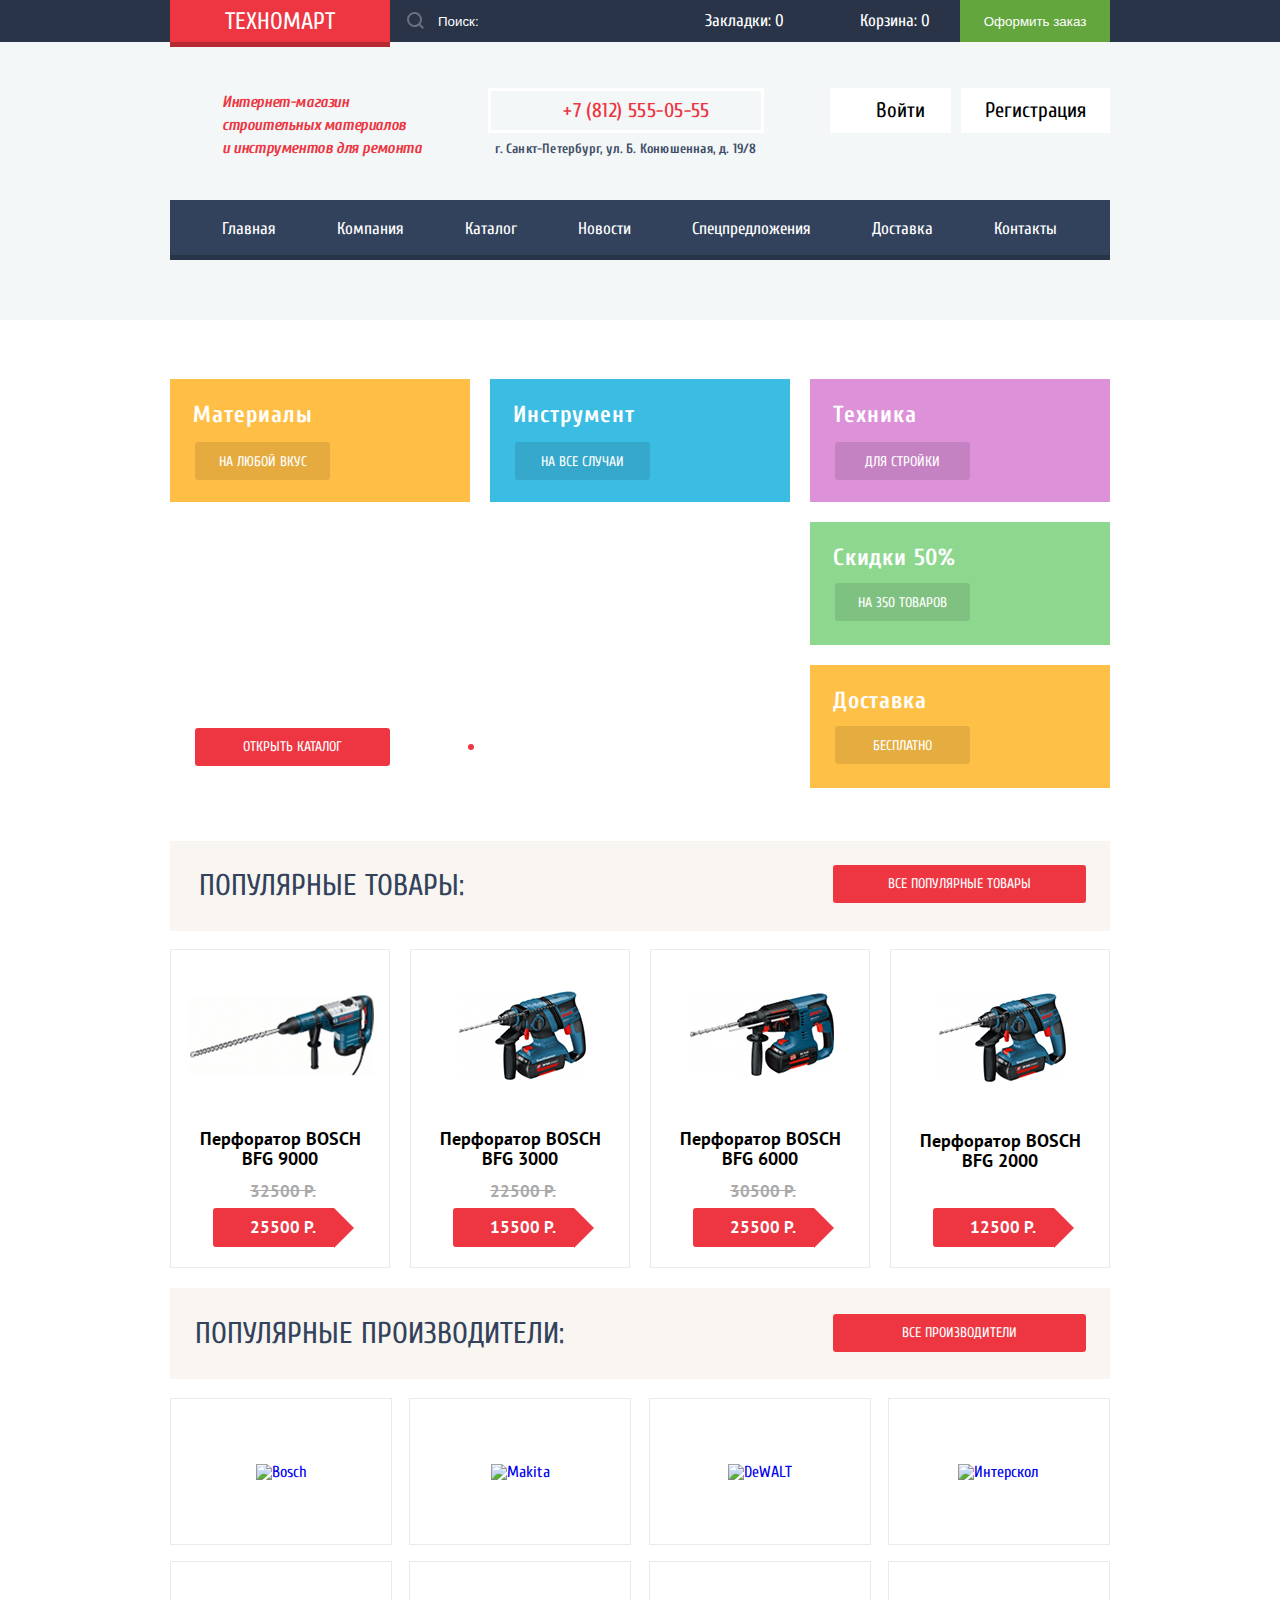
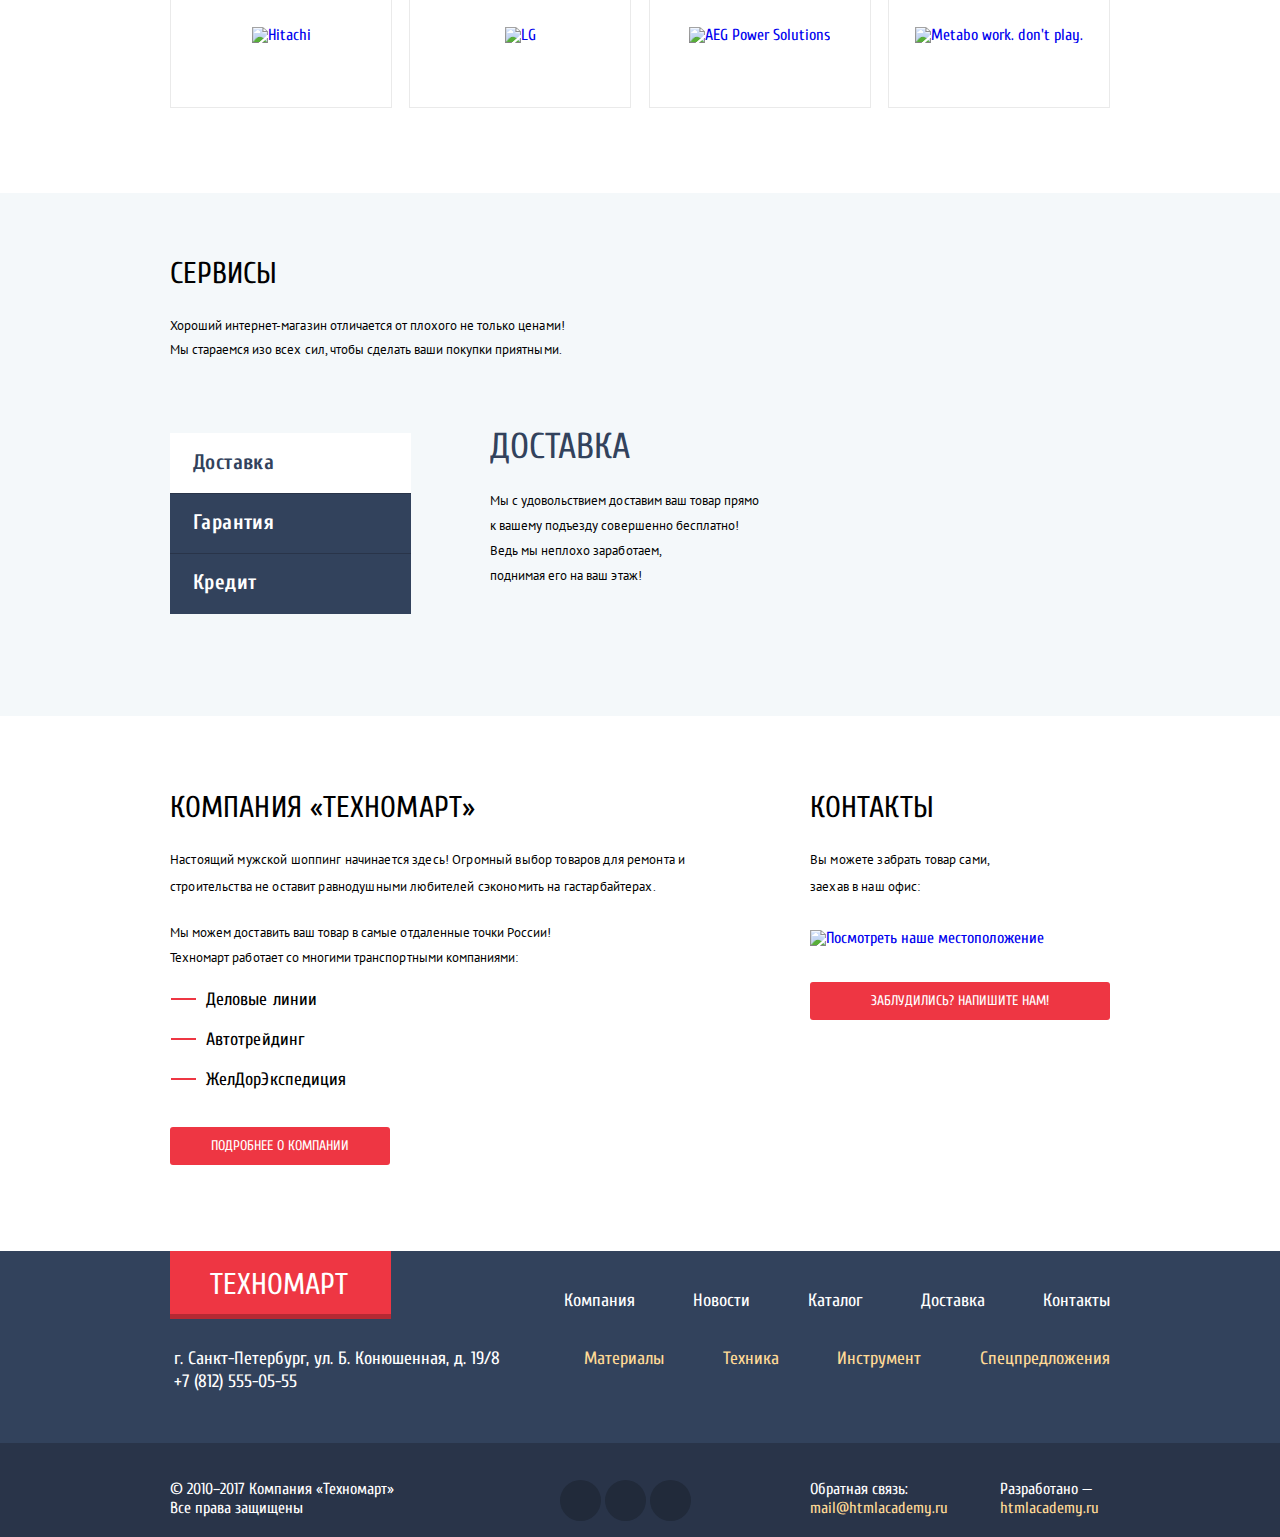
==== index.html @ 78c15c58 "Дополнения" ====
<!DOCTYPE html>
<html lang="ru">
  <head>
    <meta charset="utf-8">
    <title>Техномарт</title>
    <link href="https://fonts.googleapis.com/css?family=Cuprum:400,700i|PT+Sans|PT+Sans+Narrow" rel="stylesheet">
    <link rel="stylesheet" type="text/css" href="css/normalize.css">
    <link rel="stylesheet" type="text/css" href="css/style.css">
  </head>
  <body>
    <header class="main-header">
      <div class="top-menu">
        <div class="container">
          <a class="main-header-logo" href="index.html">Техномарт</a>
          <form class="search-form" action="https://echo.htmlacademy.ru">
            <label class="visually-hidden" for="search">Поиск по сайту</label>
            <input type="search" name="search" id="search" placeholder="Поиск:">
            <input type="submit" value="Найти"><svg xmlns="http://www.w3.org/2000/svg" width="17" height="17" viewBox="0 0 17 17" alt="Искать"><path class="search-submit" fill="#ffffff" d="M17 15.586l-3.542-3.542A7.465 7.465 0 0 0 15 7.5 7.5 7.5 0 1 0 7.5 15c1.71 0 3.282-.579 4.544-1.542L15.586 17 17 15.586zM2 7.5C2 4.467 4.467 2 7.5 2 10.532 2 13 4.467 13 7.5c0 3.032-2.468 5.5-5.5 5.5A5.506 5.506 0 0 1 2 7.5z"/></svg>
          </form>
          <div class="bookmark">
            <a href="#">Закладки: 0</a>
          </div>
          <div class="cart">
            <a href="#">Корзина: 0</a>
          </div>
          <button class="make-order">Оформить заказ</button>
        </div> 
      </div>
      <div class="bottom-menu">
        <div class="container">
          <h1>Интернет-магазин строительных материалов<br> и инструментов для ремонта</h1>
          <div class="info">
            <a href="tel:+78125550555" class="main-header-phone">+7 (812) 555-05-55</a>
            <p class="main-header-adress">г. Санкт-Петербург, ул. Б. Конюшенная, д. 19/8</p>
          </div>
          <div class="user-navigation">
            <div class="login-link">
              <a href="#">Войти</a>
            </div>
            <div class="registration-link">
              <a href="#">Регистрация</a>
            </div>
          </div>
        </div>
      </div>
      <div class="container">
        <nav class="main-navigation">
           <ul class="site-navigation">
             <li><a href="index.html">Главная</a></li>
             <li><a href="#">Компания</a></li>
             <li><a href="catalog.html">Каталог</a></li>
             <li><a href="#">Новости</a></li>
             <li><a href="#">Спецпредложения</a></li>
             <li><a href="#">Доставка</a></li>
             <li><a href="#">Контакты</a></li>
           </ul>
         </nav>
      </div>
    </header>
    <main>
      <div class="container">
        <section class="features">
          <h2 class="visually-hidden">Услуги и условия</h2>
          <div class="item materials new">
            <h3>Материалы</h3>
            <a href="#">На любой вкус</a>
          </div>
          <div class="item instrument">
            <h3>Инструмент</h3>
            <a href="#">На все случаи</a>
          </div>
          <div class="item tech">
            <h3>Техника</h3>
            <a href="#">Для стройки</a>
          </div>
          <div class="slider">
            <input type="radio" id="btn-1" name="toggle" checked>
            <input type="radio" id="btn-2" name="toggle">
            <div class="slider-controls">
              <label for="btn-1"></label>
              <label for="btn-2"></label>
            </div>
            <div class="slider-arrows">
              <label for="btn-1"></label>
              <label for="btn-2"></label>
            </div>
            <div class="slides-list">
              <div class="slide slide1">
                <div class="slide-content">
                  <h3>Дрели</h3>
                  <p>Соседям в радость!</p>
                  <a class="link" href="#">Открыть каталог</a>
                </div>
              </div>
              <div class="slide slide2">
                <div class="slide-content">
                  <h3>Перфораторы</h3>
                  <p>Настоящие мужские игрушки</p>
                  <a class="link" href="#">Открыть каталог</a>
                </div>
              </div>
            </div>
          </div>
          <div class="side-items">
            <div class="item sale">
              <h3>Скидки 50%</h3>
              <a href="#">На 350 товаров</a>
            </div>
            <div class="item delivery">
              <h3>Доставка</h3>
              <a href="#">Бесплатно</a>
            </div>
          </div>
        </section>
        <section class="popular">
          <div class="section-top">
              <h2>Популярные товары:</h2>
              <a class="link" href="#">Все популярные товары</a>
            </div>
          <ul>
            <li>
              <div class="item-img">
              <img src="img/popular-1.jpg" alt="Фото перфоратора">
              </div>
              <h3>Перфоратор BOSCH BFG 9000</h3>
              <span class="past-price">32500 Р.</span>
              <span class="actual-price">25500 Р.</span>
              <div class="item-buttons">
                <a class="buy buy-link" href="#">Купить</a>
                <a class="bookmark-btn" href="#">В закладки</a>
              </div>
            </li>
            <li>
              <div class="item-img">
              <img src="img/catalog-item-1.jpg" alt="Фото перфоратора">
              </div>
              <h3>Перфоратор BOSCH BFG 3000</h3>
              <span class="past-price">22500 Р.</span>
              <span class="actual-price">15500 Р.</span>
              <div class="item-buttons">
                <a class="buy buy-link" href="#">Купить</a>
                <a class="bookmark-btn" href="#">В закладки</a>
              </div>
            </li>    
            <li>
              <div class="item-img">
              <img src="img/catalog-item-2.jpg" alt="Фото перфоратора">
              </div>
              <h3>Перфоратор BOSCH BFG 6000</h3>
              <span class="past-price">30500 Р.</span>
              <span class="actual-price">25500 Р.</span>
              <div class="item-buttons">
                <a class="buy buy-link" href="#">Купить</a>
                <a class="bookmark-btn" href="#">В закладки</a>
              </div>
            </li>   
            <li class="new-drill new">
              <div class="item-img">
              <img src="img/catalog-item-1.jpg" alt="Фото перфоратора">
              </div>
              <h3>Перфоратор BOSCH BFG 2000</h3>
              <span class="actual-price">12500 Р.</span>
              <div class="item-buttons">
                <a class="buy buy-link" href="#">Купить</a>
                <a class="bookmark-btn" href="#">В закладки</a>
              </div>
            </li>
          </ul>
        </section>
        <section class="brands">
          <div class="section-top">
            <h2>Популярные производители:</h2>
            <a class="link" href="#">Все производители</a>
          </div>
          <ul class="brands-list">
            <li>
              <a href="#"><img src="img/bosch.jpg" alt="Bosch"></a>
            </li>
            <li>            
              <a href="#"><img src="img/makita.jpg" alt="Makita"></a>
            </li>
            <li>            
              <a href="#"><img src="img/dewalt.jpg" alt="DeWALT"></a>
            </li>
            <li>            
              <a href="#"><img src="img/interskol.jpg" alt="Интерскол"></a>
            </li>
            <li>            
              <a href="#"><img src="img/hitachi.jpg" alt="Hitachi"></a>
            </li>
            <li>            
              <a href="#"><img src="img/lg.jpg" alt="LG"></a>
            </li>
            <li>            
              <a href="#"><img src="img/aeg.jpg" alt="AEG Power Solutions"></a>
            </li>
            <li>            
              <a href="#"><img src="img/metabo.jpg" alt="Metabo work. don't play."></a>
            </li>
          </ul>
        </section>
      </div>
      
        <section class="services">
          <div class="container">
          <h2>Сервисы</h2>
            <p>Хороший интернет-магазин отличается от плохого не только ценами! Мы стараемся изо всех сил, чтобы сделать ваши покупки приятными.</p>
          <div class="slider-services">          
            <input type="radio" id="slider-content-1" name="switch" checked>
            <input type="radio" id="slider-content-2" name="switch">
            <input type="radio" id="slider-content-3" name="switch">
            <ul class="slider-options">
              <li><label for="slider-content-1">Доставка</label></li>
              <li><label for="slider-content-2">Гарантия</label></li>
              <li><label for="slider-content-3">Кредит</label></li>
            </ul>         
            <div class="slider-content">
              <div class="slider-content-list">
                <div class="slider-content-item slider-content-1">
                  <h3>Доставка</h3>
                  <p>Мы с удовольствием доставим ваш товар прямо<br> к вашему подъезду совершенно бесплатно! Ведь мы неплохо заработаем,<br> поднимая его на ваш этаж!</p>
                </div>
              </div>
              <div class="slider-content-list">
                <div class="slider-content-item slider-content-2">
                  <h3>Гарантия</h3>
                  <p>Если купленный у нас товар поломается или заискрит,<br> а также в случае пожара, спровоцированного его возгаранием,  вы всегда можете быть уверены в нашей гарантии. Мы обменяем сгоревший товар на новый.<br> Дом уж восстановите как-нибудь   сами.</p>
                </div>
              </div>
              <div class="slider-content-list">
                <div class="slider-content-item slider-content-3">
                  <h3>Кредит</h3>
                  <p>Залезть в долговую яму стало проще!<br> Кредитные консультанты придут вам на помощь.</p>
                  <a class="link credit" href="#">Отправить заявку</a>
                </div>
              </div>
            </div>
          </div>
        </div>  
        </section>
      
      <div class="container">
        <section class="about">
          <h2 class="visually-hidden">О компании</h2>
          <div class="company">
            <h3>Компания «Техномарт»</h3>
            <p>Настоящий мужской шоппинг начинается здесь! Огромный выбор товаров для ремонта и строительства не оставит равнодушными любителей сэкономить на гастарбайтерах.</p>
            <p>Мы можем доставить ваш товар в самые отдаленные точки России!Техномарт работает со многими транспортными компаниями:</p> 
            <ul class="transport-list">
              <li>Деловые линии</li>
              <li>Автотрейдинг</li>
              <li>ЖелДорЭкспедиция</li>
            </ul>
            <a class="link" href="#">Подробнее о компании</a>
          </div>
          <div class="about-contacts">
            <h3>Контакты</h3>
            <p>Вы можете забрать товар сами, заехав в наш офис:</p>          
            <a class="map map-link" href="https://echo.htmlacademy.ru"><img src="img/map.jpg" alt="Посмотреть наше местоположение"></a>          
            <a class="link feedback-link" href="https://echo.htmlacademy.ru">Заблудились? Напишите нам!</a>
          </div>
        </section>
      </div>
    </main>
    <footer class="main-footer">
      <div class="footer-information">
        <div class="container">
          <div class="footer-company">
            <a href="index.html">Техномарт</a>
            <p>г. Санкт-Петербург, ул. Б. Конюшенная, д. 19/8 +7 (812) 555-05-55</p>
          </div>
          <div class="footer-navigation">
            <ul class="main-footer-navigation">
              <li><a href="#">Компания</a></li>
              <li><a href="#">Новости</a></li>
              <li><a href="catalog.html">Каталог</a></li>
              <li><a href="#">Доставка</a></li>
              <li><a href="#">Контакты</a></li>
            </ul>
            <ul class="extra-footer-navigation">
              <li><a href="#">Материалы</a></li>
              <li><a href="#">Техника</a></li>
              <li><a href="#">Инструмент</a></li>
              <li><a href="#">Спецпредложения</a></li>
            </ul>      
          </div>
        </div>
      </div>
      <div class="copyright">
        <div class="container">
          <p class="rights">© 2010–2017 Компания «Техномарт»
          Все права защищены</p>
          <div class="social">
            <ul>
              <li><div class="vk"><a href="#">Вконтакте</a></div></li>
              <li><div class="fb"><a href="#">Facebook</a></div></li>
              <li><div class="insta"><a href="#">Instagram</a></div></li>
            </ul>
          </div>
          <div class="developer">
            <p>Обратная связь: <a href="#">mail@htmlacademy.ru</a></p>
            <p>Разработано — <a href="#">htmlacademy.ru</a></p>
          </div>
        </div>
      </div>
    </footer>
    <section class="modal modal-feedback">
      <div class="feedback-top"></div>
      <div class="feedback">
        <h2 class="visually-hidden">Обратная связь</h2>
        <form class="feedback-form-modal" action="https://echo.htmlacademy.ru" method="post">
          <div class="login-form">
            <div>
              <label for="feedback-login">Ваше имя:</label>
              <input class="feedback-login-field" id="feedback-login" type="text" name="login" placeholder="Имя Фамилия"  required>
            </div>
            <div>
              <label for="feedback-email">Ваш e-mail:</label>
              <input class="feedback-email-field" id="feedback-email" type="email" name="email" placeholder="email@example.com"  required>
            </div>
          </div>
          <div class="letter-form">
            <label for="feedback-letter">Текст письма:</label>
            <textarea class="feedback-letter-field" id="feedback-letter" placeholder="В свободной форме"></textarea>
          </div>
          <div class="submit-form">
            <input class="link" type="submit" value="Отправить">
          </div>
        </form>
        <button class="modal-close" type="button">Закрыть</button>
      </div>
    </section>
    <section class="modal modal-map">
      <h2 class="visually-hidden">Карта</h2>
      <button class="modal-close" type="button">Закрыть</button>
    </section>
    <section class="modal modal-cart">
      <div class="feedback-top"></div>
      <h2><img src="img/modal-cart.png" alt="Успешно">
      Товар добавлен в корзину!</h2>
      <div class="modal-cart-buttons">
        <a class="link btn-order" href="#">Оформить заказ</a>
        <a class="link btn-continue" href="#">Продолжить покупки</a>
      </div>
      <button class="modal-close" type="button">Закрыть</button>
    </section>
    <script src="js/script.js">
    </script>
  </body>
</html>
---- css/style.css ----
body {
  margin: 0;
  padding: 0;
  min-width: 1200px;

  font-family: "Cuprum", Arial, sans-serif;
  font-size: 16px;
  line-height: 16px;
  font-weight: 400;
  color: #000000;

  background-color: white;
}

a {
  text-decoration: none;
}

.visually-hidden {
  display: none;
}


.container {
  padding: 0 10px;
  width: 940px;
  margin: 0 auto;
}

.main-header {
  background-color: #f3f7f8;
  display: flex;
  flex-direction: column;
}

.top-menu {
  font-size: 17px;
  line-height: 28px;
  color: #ffffff;
  background-color: #293449;
  
}

.top-menu .container {
  display: flex;
  flex-direction: row;
  justify-content: stretch;
  align-items: center;
}

.top-menu a {
  color: #ffffff;
}

.main-header-logo {
  display: inline-block;
  width: 220px;
  font-size: 24px;
  line-height: 24px;
  background-color: #ee3643;
  text-transform: uppercase;
  text-align: center;
  position: relative;
  padding: 0;
  padding-top: 10px;
  padding-bottom: 8px;
}

.main-header-logo:hover {
  background-color: #ca2c37;
}

.main-header-logo:active {
  background-color: #ba2732;
}

.main-header-logo::after {
  width: 220px;
  height: 5px;
  content: "";
  background-color: #b52933;
  position: absolute;
  top: 42px;
  left: 0;
}

.main-header-logo:hover::after {
  background-color: #9a212a;
}

.main-header-logo:active::after {
  background-color: #8e1e26;
}

.search-form {
  width: 270px;
  position: relative;
}

.search-form input {
  border: none;
  outline: none;
}

.search-form input[type="search"] {
  padding: 12px 0;
  padding-left: 48px;
  width: 224px;
  height: 18px;
  background-color: #293449;
  box-sizing: content-box;
}

.search-form input[type="submit"] {
  position: absolute;
  background-color: transparent;
  width: 17px;
  height: 17px;
  font-size: 0;
  top: 12px;
  left: 17px;
  z-index: 1;

  cursor: pointer;
}  

.search-form svg {
  position: absolute;
  top: 12px;
  left: 17px;
  z-index: 0;
  opacity: 0.3;
}


.search-form input::-moz-placeholder {
  color: #ffffff;
  opacity: 1;
}  

.search-form input::-webkit-input-placeholder {
  color: #ffffff;
  opacity: 1;
}

.search-form input[type="search"]:hover {
  background-color: #212a3a;
  opacity: 1;
}

.search-form input[type="search"]:focus {
  color: #000000;
  background-color: #ffffff;
}

.search-form:hover svg{
  opacity: 1;
  background-color: transparent;
}

.search-form:focus svg{
  opacity: 1;
}

.search-form input[type="search"]:focus .search-submit {
  fill: #ee3643;
}

.bookmark,
.cart {
  position: relative;
  display: block;
  width: 150px;
  height: 42px;
}
 
.bookmark a,
.cart a {
  position: relative;
  display: inline-block;
  vertical-align: middle;
  line-height: 42px; 
  padding-left: 45px;
  font-weight: 400;
}

.bookmark a {  
  padding-left: 45px;
  font-weight: 400;
}

.bookmark:hover {
  background-color: #212a3a;
}

.bookmark:active {
  background-color: #161d29;
  opacity: 0.6;
}

.cart a  {  
  padding-left: 50px;
  font-weight: 400;
}

.cart:hover {
  background-color: #212a3a;
}

.cart:active {
  background-color: #161d29;
  opacity: 0.6;
}

.bookmark::before {
  content: "";
  position: absolute;
  top: 12px;
  left: 17px;
  width: 14px;
  height: 16px;
  background: transparent url("../img/icon-bookmark.svg") no-repeat;
  opacity: 0.3;
}

.bookmark:hover::before {
  opacity: 1;
}

.bookmark:active::before {
  opacity: 0.5;
}

.cart::before {
  content: "";
  position: absolute;
  top: 12px;
  left: 18px;
  width: 15px;
  height: 16px;
  background: transparent url("../img/icon-cart.svg") no-repeat;
  opacity: 0.3;
}

.cart:hover::before {
  opacity: 1;
}

.cart:active::before {
  opacity: 0.5;
}

.make-order {
  background-color: #63a63e;
  color: white;
  height: 42px;
  width: 150px;
  border: none;
}

.make-order:hover {
  background-color: #5fbb2d;
}

.make-order:active {
  background-color: #518534;
  opacity: 0.5;
}

.bottom-menu {
  margin-top: 36px;
}

.bottom-menu .container {
  display: flex;
  flex-direction: row;
  justify-content: space-between;
  align-items: center;
}

.bottom-menu h1 {
  font-style: italic;
  padding-left: 52px;
  font-size: 16px;
  line-height: 23px;
  font-weight: 700;
  color: #ee3643;
  max-width: 210px;
  letter-spacing: -0.4px;
  margin-top: 13px;
}

.info {
  display: flex;
  flex-direction: column;
  align-items: center;
  margin-top: 10px;
  width: 290px;
}

.main-header-phone {
  position: relative;
  font-size: 20px;
  font-weight: 500;
  color: #ee3643;
  border: 3px solid #ffffff;    
  padding-left: 72px;
  letter-spacing: 0.42px;
  padding-right: 51px;
  padding-top: 12px;
  padding-bottom: 11px;
  cursor: pointer;
}

.main-header-phone::before {
  content: "";
  position: absolute;
  top: 10px;
  left: 12px;
  width: 19px;
  height: 19px;
  background: transparent url("../img/icon-phone.svg") no-repeat;
}

.main-header-adress {
  margin-top: 8px;
  font-size: 13.5px;
  color: #3f4e66;
  font-weight: 700;
  text-align: center;
  letter-spacing: 0.2px;
}

.user-navigation {
  margin-top: -27px;
  padding: 0;
  width: 290px;
  display: flex;
  flex-direction: row;
}

.login-link {
  background-color: white;
  position: relative;
  display: block;
  width: 121px;
  height: 45px;
  margin-left: 10px;
}

.registration-link {
  background-color: white;
  position: relative;
  display: block;
  width: 150px;
  height: 45px;
  margin-left: 10px;
}

.login-link a,
.registration-link a {
  font-size: 21px;
  line-height: 45px;
  font-weight: 400;
  color: black;
  position: relative;
  display: inline-block;
  vertical-align: middle;
}

.login-link a {  
  padding-left: 46px;
}

.login-link a:hover {
  color: #ee3643;
}

.login-link a:active {
  color: #000000;
  opacity: 0.3;
}

.registration-link a  {  
  padding-left: 24px;
}

.registration-link a:hover {
  color: #ee3643;
}

.registration-link a:active {
  color: #000000;
  opacity: 0.3;
}

.login-link::before {
  content: "";
  position: absolute;
  top: 14px;
  left: 13px;
  width: 20px;
  height: 17px;
  background: transparent url("../img/icon-login.svg") no-repeat;
}

.login-link:hover::before{
  background: url("../img/icon-login.png");
}

.main-navigation {
  width: 940px;
  background-color: #32425c;
  margin-top: 29px;
  margin-bottom: 60px;
  border-bottom: 5px solid #293449;
}

.site-navigation {
  margin: 0;
  padding: 0;
  display: flex;
  flex-direction: row;
  justify-content: center;
  text-align: center;
  list-style: none;
}

.site-navigation li {
  display: inline-block;
  vertical-align: top;
}

.site-navigation li a{
  display: block;
  padding: 17px 31px 14px 30px;
  line-height: 24px;
  font-size: 17px;
  color: white;
}

.site-navigation li a:hover {
  background-color: #293449;
}

.site-navigation li a:active {
  background-color: #1d2739;
  opacity: 0.5;
  box-shadow: none;
}

.features {
  width: 940px;
  margin: 0 auto;
  display: flex;
  flex-direction: row;
  justify-content: space-between;
  flex-wrap: wrap;
  margin-top: 59px;
}

.item {
  width: 300px;
  height: 123px;
  font-size: 20px;
  font-weight: 700;
  color: white;
  margin-bottom: 20px;
}

.item h3 {
  line-height: 26px;
  padding-left: 23px;
  margin-bottom: 22px;
  font-weight: 700;
  letter-spacing: 1px;
}

.item a {
  display: inline-block;
  margin-top: -8px;
  margin-left: 25px;
  vertical-align: middle;
  line-height: 40px;
  width: 135px;
  height: 38px;
  text-align: center;  
  text-transform: uppercase;
  font-weight: 400;
  font-size: 14px;
  color: white;
  background: rgba(0,0,0,0.1);
  border-radius: 3px;
}

.item a:hover {
  background: rgba(0,0,0,0.2);
}

.item a:active {
  background: rgba(0,0,0,0.3);
}

.materials {
  background: #ffbf47 url("../img/icon-1.svg") no-repeat;
  background-position: 213px 32px;
}

.new {
  position: relative;
}

.new::before  {
  content: "";
  position: absolute;
  background: transparent url("../img/new_flag.png") no-repeat;
  width: 61px;
  height: 61px;
  right: -2px;
  z-index: 100;
  top: -1px;
}


.features .new::before  {
  width: 60px;
  height: 60px;
  right: 0px;
  z-index: 100;
  top: 0px;
}

.instrument {
  background: #3bbce3 url("../img/icon-2.svg") no-repeat;
  background-position: 197px 33px;
}

.tech {
  background: #dc91d8 url("../img/icon-3.svg") no-repeat;
  background-position: 191px 31px;
}

.sale {
  background: #8ed78f url("../img/icon-4.svg") no-repeat;
  background-position: 196px 26px;
}

.sale h3,
.delivery h3 {
  line-height: 26px;
  padding-left: 23px;
  padding-top: 23px;
  margin-bottom: 20px;
  letter-spacing: 0.8px;
}

.delivery {
  background: #ffc047 url("../img/icon-5.svg") no-repeat;
  background-position: 191px 32px;
  margin-top: -4px;
}

.slider {
  width: 620px;
  height: 266px;
  margin-top: -1px;
  position:relative;
  padding-left: 40px;
  margin-left: -40px;
}

.slider input[type=radio] {
  position:absolute;
  opacity: 0;
}

.slider-controls{
  position:absolute;
  top: 83.3%;
  left: 50.4%;
  text-align:center;
  z-index: 100;
}

.slider-controls label{
  display: inline-block;
  width: 6px;
  height: 6px;
  margin: 0 3px;
  background: white;
  border: 2px solid white;
  vertical-align: top;
  border-radius: 50%;
  cursor: pointer;
}

#btn-1:checked ~ .slider-controls label[for="btn-1"],
#btn-2:checked ~ .slider-controls label[for="btn-2"] { 
  background:#ee3643;
}

.slide1,
.slide2 {
  display: none;
}

#btn-1:checked ~ .slides-list .slide1,
#btn-2:checked ~ .slides-list .slide2{
  display: block;
}

.slider-arrows {
  position: absolute;
  top: 115px;
  z-index: 100;
  width: 620px;
  height: 40px;
}

.slider-arrows label {
  display: inline-block;
  width: 22px;
  height: 40px;  
  cursor: pointer;
}

.slider-arrows label:nth-child(1) {
  background: transparent url("../img/icon-left.svg") no-repeat;
  margin-right: 527px;
  margin-left: 25px;
}

.slider-arrows label:nth-child(2) {
  background: transparent url("../img/icon-right.svg") no-repeat;
}

.slide {
  position: absolute;
  width: 620px;
  height: 266px;
}

.slide1 {
  background-image: url("../img/slider_1.jpg");
  background-repeat: no-repeat;
}

.slide2 {
  background-image: url("../img/slider_2.jpg");
  background-repeat: no-repeat;
}

.slide-content {
  width: 520px;
  height: 266px;
  margin-left: 25px;
  margin-top: -35px;
}

.slide-content h3{
  font-size: 36px;
  font-weight: 400;
  line-height: 38px;
  text-transform: uppercase;
  color: white;
  letter-spacing: 0.75px;
  padding-top: 22px;
}

.slide-content p{
  font-size: 18px;
  line-height: 23px;
  color: white;
  margin-top: -36px;
  margin-bottom: 130px;
}
   
.link {
  font-size: 14px;
  font-weight: 400;
  line-height: 38px;
  text-transform: uppercase;
  color: white;
  background-color: #ee3643;
  border-radius: 3px;
  min-width: 195px;
  display: inline-block;
  text-align: center;
}

.link:hover {
  background-color: #ca2c37;
}

.link:active {
  background-color: #ba2732;
}

.slide-content .link {
  margin-top: -7px;
}

.side-items {
  margin-top: -23px;
}

.section-top {
  background-color: #f9f5f0;
  width: 940px;
  display: flex;
  flex-direction: row;
  flex-wrap: nowrap;
  justify-content: space-between;
  align-items: center;
  margin-top: 33px;

}

.section-top h2 {
  font-size: 30px;
  line-height: 41px;
  padding-left: 29px;
  font-weight: 400;
  text-transform: uppercase;
  color: #32425c;
}

.section-top .link {
  margin-right: 24px;
  margin-top: -3px;
  min-width: 253px;
}

.popular {
  width: 940px;
  margin: 0 auto;
}

.popular ul {
  list-style: none;
  display: flex;
  flex-direction: row;
  justify-content: space-between;
  padding-left: 0;
  margin-top: 18px;
}

.popular ul li{
  font-family: "PT Sans", Arial, sans-serif;
  border: 1px solid #eaeaea;
  width: 218px;
  display:flex;
  flex-direction: column;
  justify-content: flex-end; 
  align-items: center; 
  text-align: center;
  position: relative;
}

.new-drill h3 {
  padding-bottom: 40px;
}

.item-img {
  display:flex;
  justify-content: center; 
  align-items: center; 
  margin: 0 auto;
  padding-left: 16px;
  padding-right: 16px;
  min-width: 190px;
  height: 170px;
}

.popular ul li h3{
  font-size: 18px;
  font-weight: 700;
  line-height: 20px;
  padding-left: 16px;
  padding-right: 16px;
  padding-top: 9px;
  color: black;
  margin: 0 auto;
}

.actual-price{
  position: relative;
  display: inline-block;
  min-width: 80px;
  left: -6px;
  padding: 9px 13px 10px 30px;
  margin-bottom: 20px;
  font-size: 17px;
  font-weight: 700;
  line-height: 20px;
  color: white;
  background-color: #ee3643;
  border-radius: 3px;
  margin-top: -3px;
}

.actual-price::after {
  position: absolute;
  content: "";
  border: 20px solid #fff;
  border-left-color: #ee3643;
  width: 0;
  height: 0;
  top: 0;
  right: -38px;
}

.past-price{
  position: relative;
  display: inline-block;
  width: 80px;
  margin-right: 10px;
  padding: 12px 14px 10px 30px;
  font-size: 17px;
  line-height: 18px;
  font-weight: 700;
  line-height: 20px;
  color: #aaaaaa;
  text-decoration:line-through;
}

.item-buttons {
  display: none;
  font-family: "Cuprum", Arial, sans-serif;
  font-size: 14px;
  line-height: 16px;
  font-weight: 400;
  background-color: white;
  text-transform: uppercase;
  position: absolute;
  padding: 45px 0;
  width: 100%;
  top: 0;
  left: 0;
}

.item-buttons .buy,
.item-buttons .bookmark-btn {
  display: block;
  width: 135px;
  margin: 0 auto 7px;
  padding: 10px 0;
  color: white;
  background-color: #63a63e;
  border-radius: 3px;
  text-decoration: none;
}

.item-buttons .buy {
  position: relative;
  box-shadow: inset 0 -3px 0 0 #367315;
}

.item-buttons .buy:hover {
  background-color: #5fbb2d;
}

.item-buttons .buy:active {
  background-color: #518534;
  box-shadow: none;
  opacity: 1;
}

.item-buttons .buy::before {
  content: "";
  position: absolute;
  width: 17px;
  height: 16px;
  background: transparent url("../img/icon-cart.svg") no-repeat; 
  opacity: 0.3;
  top: 10px;
  left: 13px;
}

.item-buttons .buy:hover::before {
  opacity: 1;
}


.item-buttons .bookmark-btn {
  width: 129px;
  padding: 7px 0;
  color: #32425c;
  background-color: white;
  border: 3px solid #63a63e;
}

.item-buttons .bookmark-btn:hover {
  border: 3px solid #32425c;
}

.item-buttons .bookmark-btn:active {
  opacity: 0.3;
}

.popular ul li:hover .item-buttons {
  display: block;
}

.popular ul li:hover {
  border: 1px solid #ffffff;
  box-shadow: 0 10px 25px 0 rgba(41, 52, 73, 0.5);
}

.buy {
  color: white;
  background-color: #63a63e;
}

.bookmark-btn {
  color: #32425c;
  background-color: white;
  border: 2px solid #63a63e;
}

.brands {
  width: 940px;
  margin: 0 auto;
}

.brands .section-top {
  margin-top: 20px;
}

.brands .section-top h2 {
  padding-left: 25px;
}

.brands .section-top .link {
  margin-top: -1px;
}

.brands-list {
  display: flex;
  flex-direction: row;
  list-style: none;
  flex-wrap: wrap;
  justify-content: space-between;
  padding-left: 0;
  margin-top: 19px;
}

.brands-list li {
  border: 1px solid #eaeaea;
  width: 220px;
  height: 145px;
  margin-bottom: 16px;
}

.brands-list li:hover {
  border: 1px solid #ffffff;
  box-shadow: 0 10px 25px 0 rgba(41, 52, 73, 0.5);
}

.brands-list li a {
  width: 100%;
  height: 100%;
  text-align: center;
  display:flex;
  flex-direction: column;
  justify-content: center; 
  align-items: center; 
  text-align: center;
}

.services {	
  color: black;
  background-color: #f4f8fa;
  margin-top: 69px;
}

.services h2{
  padding-top: 73px;
  padding-right: 130px;
  font-size: 30px;
  font-weight: 400;
  text-transform: uppercase;
}

.services p{
  padding-right: 130px;
  padding-top: 7px;
  font-family: "PT Sans", Arial, sans-serif;
  font-size: 13px;
  line-height: 24px;
  max-width: 400px;
  letter-spacing: 0.025px;
}

.slider-options,
.slider-content ul {
  list-style: none;
}

.slider-options {
  width: 240px;
  margin-top: 58px;
  margin-right: 80px;
  padding: 0;
  position: relative;
}

.slider-options::after{
  content: "";
  position: absolute;
  right: -1px;
  top: -40px;
  width: 10px;
  height: 272px;
  background: transparent url("../img/slider_shadow.png") no-repeat;
}

.slider-options li{
  display: inline-block;
  width: 240px;
  height: 60px;
  vertical-align: middle;
  background-color: #32425c;
  letter-spacing: 0.4px;
}

.slider-options label{
  font-size: 21px;
  font-weight: 700;
  line-height: 30px;
  color: white;
  display: block;
  margin: 0;
  padding: 14px 0 17px 23px;
  width: 218px;
  background-color: #32425c;
  box-shadow: inset 0 1px 0 0 #293449;
  cursor: pointer;
}

.slider-options label:hover {
  background-color: #293449;
}

.slider-content-item {
  position: absolute;
  width: 650px;
  overflow: hidden;
}

.slider-services {
  padding-right: 130px;
  display: flex;
  flex-direction: row;
  padding-bottom: 87px;
}

.slider-content-list {
  display: none;
}

.slider-content {
  min-width: 670px;
  padding-top: 30px;
}

.slider-content h3 {
  font-size: 36px;
  font-weight: 400;
  color: #32425c;
  text-transform: uppercase;
  margin-top: 34px;
}

.slider-content p {
  font-family: "PT Sans", Arial, sans-serif;
  font-size: 13px;  
  line-height: 25px;
  padding:0;
  max-width: 275px;
  margin-top: -3px;
}

.slider-content-1 {
  background: transparent url("../img/delivery-background.png") no-repeat;
  background-position: 151px 49px;
}

.slider-content-2 {
  background: transparent url("../img/guarantee-background.png") no-repeat;
  background-position: 238px 11px;
  padding-bottom: 100px;
  padding-top: 20px;
}

.slider-content-2 h3{
  margin-top: 15px;
}

.slider-content-2 p{
  max-width: 365px;
}

.slider-content-3 {
  background: transparent url("../img/credit-background.png") no-repeat;
  background-position: 165px -10px;
  padding-bottom: 100px;
}

#slider-content-1:checked ~ .slider-options label[for="slider-content-1"],
#slider-content-2:checked ~ .slider-options label[for="slider-content-2"],
#slider-content-3:checked ~ .slider-options label[for="slider-content-3"] {
  color: #32425c;
  background-color: #ffffff;
  box-shadow: none;
}

#slider-content-1:checked ~ .slider-content .slider-content-list:nth-child(1),
#slider-content-2:checked ~ .slider-content .slider-content-list:nth-child(2),
#slider-content-3:checked ~ .slider-content .slider-content-list:nth-child(3) {
  display: block;
}

.about {
  width: 940px;
  margin: 0 auto;
  margin-top: 54px;
  margin-bottom: 67px;
  display: flex;
  flex-direction: row;
  list-style: none;
}

.company {
  width: 540px;
  margin-right: 100px;
}

.about-contacts {
  width: 300px;
}

.about h3 {
  font-size: 30px;
  text-transform: uppercase;
  color: black;
  letter-spacing: 0.1px;
  font-weight: 400;
}

.about p {    
  margin: 0;
  padding-bottom: 20px;
  max-width: 522px;
  font-family: "PT Sans", Arial, sans-serif;
  font-size: 13px;
  line-height: 27px;
  letter-spacing: 0.14px;
}

.about p:nth-child(3) {    
  max-width: 400px;
  line-height: 25px;
  letter-spacing: 0.04px;
}


.transport-list {
  font-family: "Cuprum", Arial, sans-serif;
  font-size: 18px;
  line-height: 40px;
  margin: 0;
  margin-top: -10px;
  list-style: none;
  padding-left: 35.9px;
  letter-spacing: 0.1px;
  
}

.transport-list li {
  position: relative;
  margin-left: -25px;
}

.transport-list li:before {
  background-color: #ee3643;
  content: "";
  display: inline-block;
  height: 2px;
  position: relative;
  vertical-align: middle;
  width: 25px;
  top: -1px;
  left: -10px;
}

.company .link {
  text-align: center;
  font-size: 14px;
  font-weight: 400;
  text-transform: uppercase;
  color: white;
  background-color: #ee3643;
  margin-top: 27px;
  min-width: 220px;
}

.company .link:hover,
.about-contacts .link:hover {
  background-color: #ca2c37;
}

.company .link:active,
.about-contacts .link:active {
  background-color: #ba2732;
}

.about-contacts {
  width: 300px;
}

.about-contacts h3 {
  font-weight: 400;
}

.about-contacts p {
  max-width: 220px;
  margin-bottom: 10px;
}

.map img {
  margin-bottom: 42px;
}

.about-contacts .link {
  text-align: center;
  font-size: 14px;
  font-weight: 400;
  text-transform: uppercase;
  color: white;
  background-color: #ee3643;
  margin-top: -6px;
  min-width: 300px;
}

.main-footer {
  margin: 0 auto;
  margin-top: 86px;
  color: white;
  background-color: #32425c;
  font-size: 18px;
  line-height: 20px;
  font-weight: 400;
}

.footer-information {
  
  padding-bottom: 32px;
}

.footer-information .container {
  display: flex;
  flex-direction: row;
  justify-content: center;
}

.footer-company {
  width: 390px;
  margin-top: 19px;
}

.footer-company a {
  font-size: 30px;
  color: white;
  line-height: 30px;
  background-color: #ee3643;
  text-transform: uppercase;
  padding-left: 40px;
  padding-right: 43px;
  padding-top: 16px;
  padding-bottom: 12px;
  border-bottom: 5px solid #b52933;
}

.footer-company a:hover {
  background-color: #ca2c37; 
  border-bottom: 5px solid #9a212a;
}

.footer-company a:active {
  background-color: #ba2732;
  border-bottom: 5px solid #8e1e26;
}

.footer-company p {
  max-width: 328px;
  margin-top: 47px;
  font-size: 18px;
  line-height: 23px;
  margin-left: 4px;
}

.footer-navigation {
  width: 550px;
  display: flex;
  flex-direction: column;
  margin-top: 22px;
}

.main-footer-navigation,
.extra-footer-navigation {
  list-style: none;
  display: flex;
  flex-direction: row;
  justify-content: space-between;
}

.main-footer-navigation {
  padding: 0;
  margin-left: 4px;
}

.extra-footer-navigation {
  padding-left: 24px;
  margin-top: 20px;
}

.main-footer-navigation a{
  color: white;
}

.main-footer-navigation a:hover,
.extra-footer-navigation a:hover {
  text-decoration: underline;
}

.main-footer-navigation a:active,
.extra-footer-navigation a:active {
  text-decoration: none;
  opacity: 0.5;
}

.extra-footer-navigation a {
  color: #ffda96;
}

.copyright {
  font-size: 16px;
  font-weight: 400;
  color: white;
  background-color: #293449;  
  padding-top: 21px;
}

.copyright .container {
  display: flex;
  flex-direction: row;
  justify-content: space-between;
}

.copyright a{
  color: #ffda96;
}

.copyright a:hover{
  text-decoration: underline;
}

.copyright a:active {
  color: #e13643;
  text-decoration: none;
}

.rights {
  width: 240px;
  line-height: 19px;
}

.social {
  width: 132px;
  margin-left: 150px;
  margin-right: 118px;
}

.social ul{
  list-style: none;
  position: relative;
  display: flex;
  flex-direction: row;
  justify-content: flex-start;
  align-items: flex-start;
  padding: 0px;
}

.social ul li a {
  width: 41px;
  height: 41px;
  background-color: #212a3a;
  border-radius: 50%;
  margin-right: 4px;
  color: transparent;
}

.vk a {
  display: block;
  text-align: center;
  width: 100%;
  background-image: url('../img/icon-vk.svg');
  background-position: center;
  background-repeat: no-repeat;
}

.fb a {
  display: block;
  text-align: center;
  width: 100%;
  background-image: url('../img/icon-fb.svg');
  background-position: center;
  background-repeat: no-repeat;
}

.insta a {
  display: block;
  text-align: center;
  width: 100%;
  background-image: url('../img/icon-insta.svg');
  background-position: center;
  background-repeat: no-repeat;
}

.social ul li a:hover {
  background-color: #ee3643;
}

.social ul li div a:active {
  background-color: #ee3643;
  color: transparent;
}

.developer {
  width: 300px;
  display: flex;
  flex-direction: row;
}

.developer p {
  max-width: 140px;
  padding-right: 52px;
  line-height: 19px;
}

.feedback-form {
 background-color: #f4f4f4;
}

.login-form,
.letter-form {
  background-color: white;
  font-size: 18px;
  font-weight: 700;
}

.button {
  font-size: 14px;
  font-weight: 400;
  line-height: 16px;
  text-transform: uppercase;
  color: white;
  background-color: #ee3643;	 
}

.full {
  text-transform: capitalize;
  font-size: 17px;
  padding: 0;
  border-radius: 0;
  min-width: 100px;
}

.top-menu .container .full a {
  padding-left: 24px;
}

.user-navigation-login {
  padding: 0;
  width: 290px;
  display: flex;
  flex-direction: column;
  margin-top: -10px;
}

.user-name {
  display: flex;
  flex-direction: row;
  width: 300px;
  margin-left: -10px;
  margin-top: 8px;
}

.user-name .user {
  position: relative;
  padding-left: 48px;
  font-size: 21px;
  line-height: 21px;
  font-weight: 400;
  color: black;
  background-color: white;
  padding-top: 11px;
  padding-bottom: 10px;
}


.user::before {
  content: "";
  position: absolute;
  background: url(../img/icon-user.svg) no-repeat;
  width: 20px;
  height: 18px;
  top: 11px;
  left: 14px;
}

.user:active {
  color: #b2b2b2;
}

.user:hover::before {
  background: url(../img/icon-user.png) no-repeat;
}


.logout {
  position: relative;
  display: inline-block;
  width: 66px;
  height: 45px;
  background-color: white;
}

.logout::after {
  content:"";
  position: absolute;
  background: url("../img/icon-logout.svg") no-repeat;
  width: 21px;
  height: 17px;
  left: 36px;
  top: 13px; 
}

.logout:hover::after {
  background: none;
  background:url("../img/icon-logout.png") no-repeat;
}

.user-links {
  display: flex;
  padding-top: 8px;
  flex-direction: row;
  justify-content: space-between;
  width: 220px;
}

.user-links div {
  width: 10px;
  height: 10px;
}

.user-links a{
  font-size: 16px;
  color: #32425c;
  text-decoration: underline;
  background-color: inherit;
  padding-left: 10px;
}

.user-links a:hover {
  color: #ee3643;
}

.user-links a:active {
  color: #b7bfc8;
}

.my-order {
  position: relative;
}

.my-order::after {
  content:"";
  position: absolute;
  background-color: #32425c;
  width: 4px;
  height: 4px;
  border-radius: 50%;
  top: 6px;
  left: 98px;
}

.catalog-navigation {
  width: 940px;
  margin: 0 auto;
}

.catalog-navigation ul {
  display: flex;
  flex-direction: row;
  list-style: none;
  padding: 0;
  margin-top: 21px;
  position: relative;
}

.catalog-navigation ul li {
  margin-right: 42px;
  position: relative;
  display: inline-block;
}

.catalog-navigation ul li:nth-of-type(1) {
  margin-right: 40px;
}

.home {
  display: inline-block;
  width: 14px;
  height: 13px;
}

.catalog-navigation ul:before {
  content:"";
  position: absolute;
  background: url("../img/icon-home.svg") no-repeat;
  width: 14px;
  height: 13px;
  top: 2px;
  left: -2px;
  cursor: pointer;
  z-index: 0;
}

.catalog-navigation ul li::before {
  content: "";
  position: absolute;
  background: url("../img/icon-right-small.svg") no-repeat;
  width: 7px;
  height: 14px;
  top: 2px;
  left: -25px;
}

.catalog-navigation ul li:first-child::before {
  display: none;
}


.catalog-navigation a{
  font-family: "PT Sans", Arial, sans-serif;
  font-size: 13px;
  color: black;
  text-transform: uppercase;
}

.catalog-current-page {
  width: 940px;
  margin: 0 auto;
  font-size: 30px;
  font-weight: 400;
  text-transform: uppercase;
  background-color: #f2f6f8;
}

.catalog-current-page h2 {
  margin-top: 21px;
  font-size: 30px;
  line-height: 90px;
  padding-left: 29px;
  font-weight: 400;
  text-transform: uppercase;
  color: #32425c;
  letter-spacing: 0.03px;
  margin-bottom: 19px;
}

.catalog-page {
  width: 940px;
  margin: 0 auto;
  display: flex;
  flex-direction: row;
}

.filters {
  width: 220px;
  margin-right: 20px;
}

.filters form {
  max-width: 220px;
  margin-left: -2px;
}

.filters fieldset {
  border: none;
  padding-left: 0px;
}

.price-filter {
  padding-left: 0px;
  padding-right: 0px;
}

.price-filter legend {
  padding-top: 6px;
}

.range-filter {
  width: 220px;
  margin: 15px auto;
  margin-bottom: 39px;
}

.range-controls {
  position: relative;
  height: 41px;
  padding-top: 39px;
  padding-right: 20px;
  padding-left: 20px;
  margin-bottom: 9px;
  border-radius: 5px;
  background: #f7f3ec;
}

.range-controls .scale {
  height: 2px;
  background: #d7dcde;
}

.range-controls .bar {
  width: 80%;
  height: 2px;
  background: #00ca74;
}

.range-controls .toggle {
  position: absolute;
  top: 30px;
  left: 0px;
  width: 4px;
  height: 4px;
  cursor: pointer;
  border: 8px solid #fff;
  border-radius: 50%;
  background: #ababab;
  -webkit-box-shadow: 0 2px 1px 0 #cfcfcf;
  box-shadow: 0 2px 1px 0 #cfcfcf;
}

.range-controls .toggle-min {
  left: 20px;
}

.range-controls .toggle-max {
  left: 160px;
}

.price-controls {
  font-size: 0;
  max-width: 220px;
}

.price-controls label {
  font-size: 16px;
  text-transform: uppercase;
  display: inline-block;
  width: 50%;
}

.min-price {
  position: relative;
}

.min-price::after {
  content: "—";
  position: absolute;
  left: 105px;
  top: 11px;
}

.max-price {
  text-align: right;
}

.price-controls input {
  font-size: 17px;
  width: 75px;
  padding: 10px;
  text-align: center;
  color: #283136;
  border: none;
  border-radius: 3px;
  background: #f1f1f1;
  font-size: 17px;
  line-height: 18px;
}


.filter-button {
  display: inline-block;
  text-align: center;
  text-transform: uppercase;
  border: 1px solid #e5e5e5;
  border-radius: 3px;
  vertical-align: top;
  margin-top: 30px;
  letter-spacing: 0.5px;
  padding: 11px 38px;
  cursor: pointer;
}

.filters h3 {
  font-family: "PT Sans", Arial, sans-serif;
  font-size: 13px;
  font-weight: 400;
  color: black;
  text-transform: uppercase;
  background-color: #f7f3ec;
  line-height: 38px;
  padding-left: 20px;
  margin-top: 0;
}

.price-controls label input{
  font-family: "PT Sans", Arial, sans-serif;
  font-size: 17px;
  background-color: #f7f3ec;
}

.price-filter legend,
.brand-filter legend,
.type-filter legend {
  font-family: "PT Sans", Arial, sans-serif;
  font-size: 17px;
  color: black;
  text-transform: uppercase;
  font-weight: 700;
}

.brand-filter label,
.type-filter label {
  font-family: "PT Sans", Arial, sans-serif;
  font-size: 15px;
  line-height: 20px;
  color: black;
  text-transform: uppercase;
  padding-left: 0;
}

.filter-button {
  font-family: "PT Sans", Arial, sans-serif;
  font-size: 13px;
  color: black;
  background-color: white;
}

.brand-filter ul,
.type-filter ul {
  list-style: none;
  padding-left: 0;
}

input[type="checkbox"] {
  display:none;
}

input[type="checkbox"] + label {
  display: block;
  padding-left: 34px;
  padding-bottom: 18px;
  line-height: 22px;
  position: relative;
  cursor: pointer;
}

input[type="checkbox"] + label::before {
  content: "";
  position: absolute;
  top: -1px;
  left: 0;
  width: 26px;
  height: 25px;
  background-image: url("../img/checkbox-off.svg");
  background-repeat: no-repeat;
  cursor:pointer;
  opacity: 0.7;
}

input[type="checkbox"]:checked + label::before {
  background:url("../img/checkbox-on.svg") no-repeat;
  opacity: 0.7;
}

input[type="checkbox"] + label:hover {
  opacity: 1;
}

input[type="checkbox"]:disabled + label {
  opacity: 0.3;
}

input[type="radio"] {
  display:none;
}

input[type="radio"] + label {
  display: block;
  padding-left: 34px;
  padding-bottom: 18px;
  line-height: 22px;
  position: relative;
  cursor: pointer;
}

input[type="radio"] + label::before  {
  content: "";
  position: absolute;
  top: -1px;
  left: 0;
  width:25px;
  height:25px;
  background-image: url("../img/radio-off.svg");
  background-repeat: no-repeat;
  cursor:pointer;
  opacity: 0.7;
}

input[type="radio"]:checked + label::before {
  background:url("../img/radio-on.svg") no-repeat;
  opacity: 0.7;
}

input[type="radio"] + label:hover {
  opacity: 1;
}

input[type="radio"]:disabled + label {
  opacity: 0.3;
}

.sort {
  width: 700px;
  display: flex;
  flex-direction: column;
  margin-top: 0;
}

.sort-list {
  font-family: "PT Sans", Arial, sans-serif;
  font-size: 13px;
  font-weight: 400;
  color: black;
  text-transform: uppercase;
  background-color: #f7f3ec;
  display: flex;
  flex-direction: row;
  justify-content: flex-start;
  line-height: 12px;
}

.sort-list ul {
  list-style: none;
  display: flex;
  flex-direction: row;
  justify-content: flex-start;
  width: 530px;
}

.sort-list ul li:nth-of-type(1) a{
  margin-left: 25px;
}

.sort-list ul li:nth-of-type(3) a{
  margin-right: 39px;
}

.sort-list h3{
  font-size: 13px;
  font-weight: 400;
  width: 170px;
  padding-left: 20px;
}

.sort-list a {
  color: #acaaa5;
  border-bottom: 1px dotted #ee3643; 
  margin-right: 69px;
}

.sort-list a:hover {
  color: black;
  border-bottom: 1px solid #ee3643; 
}

.sort-list a:active {
  color: #ee3643;
  border-bottom: none;
}

.sort-list li .icon-up a,
.sort-list li .icon-down a {
  width: 11px;
  height: 11px;
  display: block;
  opacity: 0.2;
  margin-left: 3px;
  margin-right: -10px;
  border-bottom: none;
}

.sort-list li .icon-up a:hover,
.sort-list li .icon-down a:hover {
  opacity: 1;
}

.sort-list li .icon-up a:active .up-path{
  opacity: 1;
  fill: #ee3643;
}

.sort-list li .icon-down a:active .down-path{
  opacity: 1;
  fill: #ee3643;
}


.icon-up,
.icon-down {
  width: 11px;
  height: 11px;

}

.icon-up {
  margin-right: 19px;
  margin-left: 3px;
}

.icon-up a {
  text-align: center;
  display: block;
  width: 100%;
  margin-right: 20px;
}

.icon-down a {
  text-align: center;
  display: block;
  width: 100%;
}

.catalog-items {
  margin: 0 auto;
  width: 700px;
}

.catalog-items ul {
  list-style: none;
  display: flex;
  flex-direction: row;
  flex-wrap: wrap;
  justify-content: space-between;
  padding-left: 0;
  margin-top: 20px;
}

.catalog-items ul li{
  font-family: "PT Sans", Arial, sans-serif;
  border: 1px solid #eaeaea;
  width: 218px;
  display:flex;
  flex-direction: column;
  justify-content: flex-end; 
  align-items: center; 
  text-align: center;
  margin-bottom: 19px;
  position: relative;
}

.catalog-items ul li:hover .item-buttons {
  display: block;
}

.catalog-items ul li:hover {
  border: 1px solid #ffffff;
  box-shadow: 0 10px 25px 0 rgba(41, 52, 73, 0.5);
}

.one-price {
  padding-bottom: 40px;
}


.catalog-items ul li h3{
  font-size: 18px;
  font-weight: 700;
  line-height: 20px;
  padding-left: 16px;
  padding-right: 16px;
  padding-top: 10px;
  color: black;
  margin: 0 auto;
}

.pages {
  width: 700px;
  margin-top: -30px;

}

.pages ul {
  list-style: none;
  display: flex;
  flex-direction: row;
  justify-content: flex-start;
  padding: 0;
}

.pages ul li{
  margin-right: 9px;
  margin-top: 30px;

  height: 38px;
}

.pages a {
  padding: 10px 14px 10px 16px;
  display: inline-block;
  font-family: "PT Sans", Arial, sans-serif;
  font-size: 13px;
  text-transform: uppercase;
  color: #000000;
  vertical-align: middle;
  border: 1px solid #e5e5e5; 
  border-radius: 3px;
}

.pages ul li a:hover {
  border: 1px solid #bdc6ca; 
}

.pages ul li a:active {
  border: 1px solid #ee3643; 
}

.pages ul .current-page a{
  background-color: #ee3643;
  border: 1px solid #ee3643;
}

.current-page a {
  color: white;
}

.pages ul .current-page a:hover,
.pages ul .current-page a:active {
  border: 1px solid #ee3643;
}

.pages ul .next-page a{
  padding: 10px 31px 10px 31px;
}

.about-type {
  margin-top: 43px;
  padding-bottom: 68px;
  color: black;
  background-color: #f2f6f8;
}

.about-type h2 {
  padding-top: 72px;
  font-weight: 400;
  font-family: "Cuprum", Arial, sans-serif;
  font-size: 30px;
  text-transform: uppercase;
  letter-spacing: 0.15px;
}

.about-type p {
  padding-top: 8px;
  font-family: "PT Sans", Arial, sans-serif;
  font-size: 13px;
  line-height: 24px;
  max-width: 940px;
  letter-spacing: 0.02px;
  margin-bottom: 0;
}

.about-type p:nth-child(3) {
  letter-spacing: 0.22px;
  margin-top: -8px;
}

.main-footer-catalog {
  margin-top: 0;
}

.modal {
  position: fixed;
  color: #000000;
  background-color: white;
  -webkit-box-shadow: -2px 1px 26px 3px rgba(0,0,0,0.75);
  box-shadow: -2px 1px 26px 3px rgba(0,0,0,0.75);
  display: none;
  z-index: 1000;
  margin-left: 33%;
  margin-right: 33%;
}

.modal-feedback {
  top: 327px;
  width: 620px;
  height: 430px;
}

.feedback-top {
  width: 620px;
  height: 7px;
  background-color: #ff5357;
  margin-bottom: 47px;
}

.login-form {
  display: flex;
  flex-direction: row;
}

.login-form div,
.letter-form {
  display: flex;
  flex-direction: column;
}

.login-form,
.letter-form {
  margin-left: 80px;
}

.login-form div {
  margin-right: 20px;
}

.login-form div label,
.letter-form label {
  margin-bottom: 11px;
  font-weight: 400;
}

.login-form div input {
  width: 188px;  
  font-size: 13px;
  line-height: 18px;
  padding: 7px 13px 9px;
  font-family: "PT Sans","Arial",sans-serif;
  color: #a9a9a9;
  border: 2px solid #dee3e4;
  border-radius: 3px;
  outline: none;
  margin-bottom: 22px;   
}

.letter-form textarea {
  width: 440px;
  height: 105px;
  font-size: 13px;
  line-height: 28px;
  padding-left: 12px;
  font-family: "PT Sans","Arial",sans-serif;
  color: #a9a9a9;
  border: 2px solid #dee3e4;
  border-radius: 3px;
  outline: none;
}

.login-form div input:hover,
.letter-form textarea:hover {
  border: 2px solid #b5b5b5;
}

.login-form div input:active,
.letter-form textarea:active {
  border: 2px solid #ee3643;
}

.submit-form {
  background-color: #f1f1f1;
  height: 112px;
  margin-top: 35px;
  display: flex;
  justify-content: center;
  align-items: center;
}

.submit-form input {
  padding: 12px 198px 10px;
  margin-top: 5px;
  outline: none;
  border: none;
  cursor: pointer;
}

.modal-close {
  position: absolute;
  top: 14px;
  right: 24px;
  font-size: 0;
  background-color: transparent;
  border: 0;
  cursor: pointer;
  opacity: 0.3;
  width: 25px;
  height: 25px;
}

.modal-close:hover {
  opacity: 1;
}

.modal-close::before,
.modal-close::after {
  content: "";
  position: absolute;
  top: 10px;
  left: 2px;
  width: 25px;
  height: 4px;
  background-color: red;
}

.modal-close::before {
  -webkit-transform: rotate(45deg);
  -ms-transform: rotate(45deg);
  transform: rotate(45deg);
}

.modal-close::after {
  -webkit-transform: rotate(-45deg);
  -ms-transform: rotate(-45deg);
  transform: rotate(-45deg);
}

.modal-map {
  top: 327px;
  width: 940px;
  height: 446px;
  background: url(../img/full_map.png);
  box-shadow: 0px 0px 14.72px 1.28px rgba(47, 42, 43, 0.5);
  margin-left: 25%;
}

.modal-cart {
  background-color: white;
  top: 411px;
  width: 620px;
}

.modal-cart h2 {
  background-color: white;
  font-size: 30px;
  color: black;
  margin-left: 80px;
  margin-right: 125px;
  display: flex;
  justify-content: space-between;
  align-items: center;
  margin-bottom: 50px;
}

.modal-cart-buttons {
  background-color: #f1f1f1;
  height: 112px;
  margin-top: 35px;
  padding-left: 80px;
  display: flex;
  align-items: center;
}

.modal-cart a {
	text-transform: uppercase;
	font-size: 14px;
	background-color: white;
	color: black;
	font-weight: 700;
}

.modal-cart-buttons a {
  min-width: 220px;
}

.modal-cart-buttons .btn-order {
  margin-right: 20px;
  background-color: #ee3643;
  color: white;
}

@keyframes bounce {
  0% {
    transform: translateY(-2000px);
  }

  70% {
    transform: translateY(30px);
  }

  90% {
    transform: translateY(-10px);
  }

  100% {
    transform: translateY(0);
  }
}

@keyframes shake {
  0%,
  100% {
    transform: translateX(0);
  }

  10%,
  30%,
  50%,
  70%,
  90% {
    transform: translateX(-10px);
  }

  20%,
  40%,
  60%,
  80% {
    transform: translateX(10px);
  }
}
        
.modal-show {
  display: block;
  animation: bounce 0.6s;
}

.modal-error {
  animation: shake 0.6s;
}
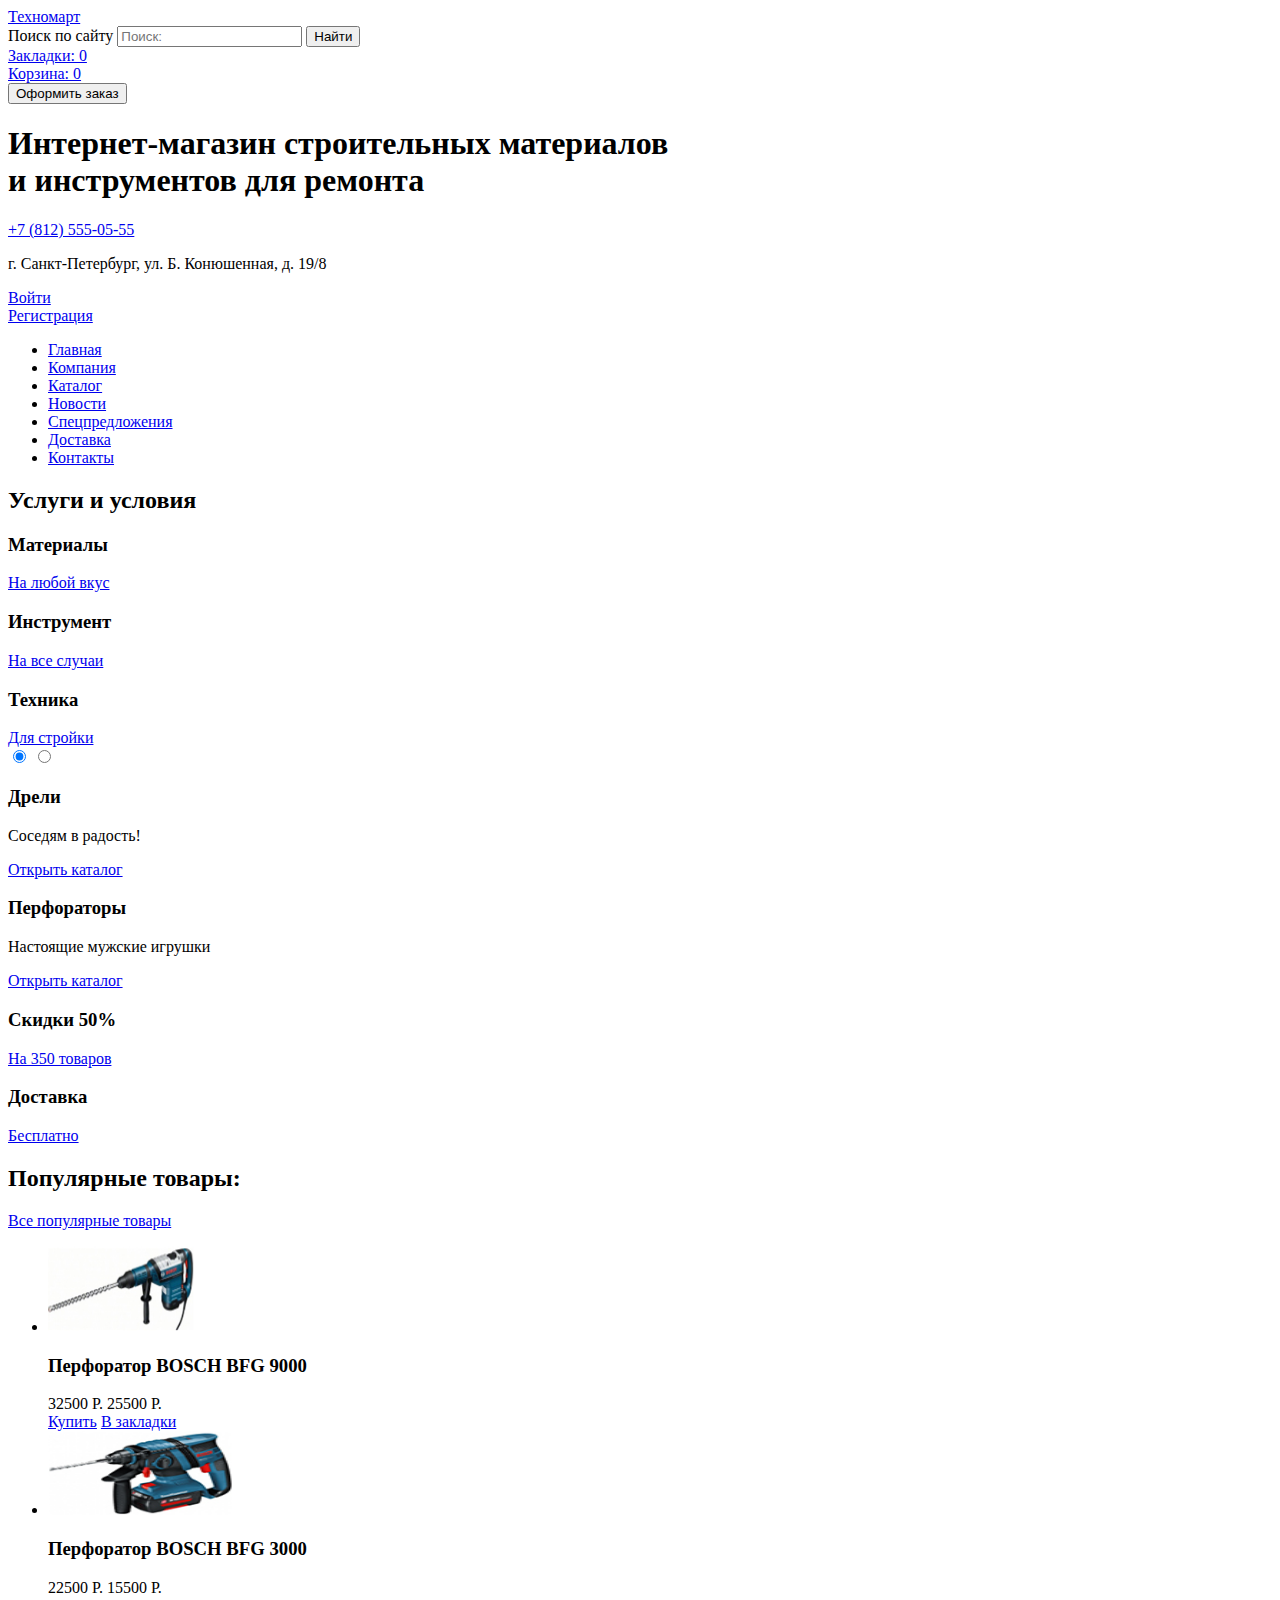
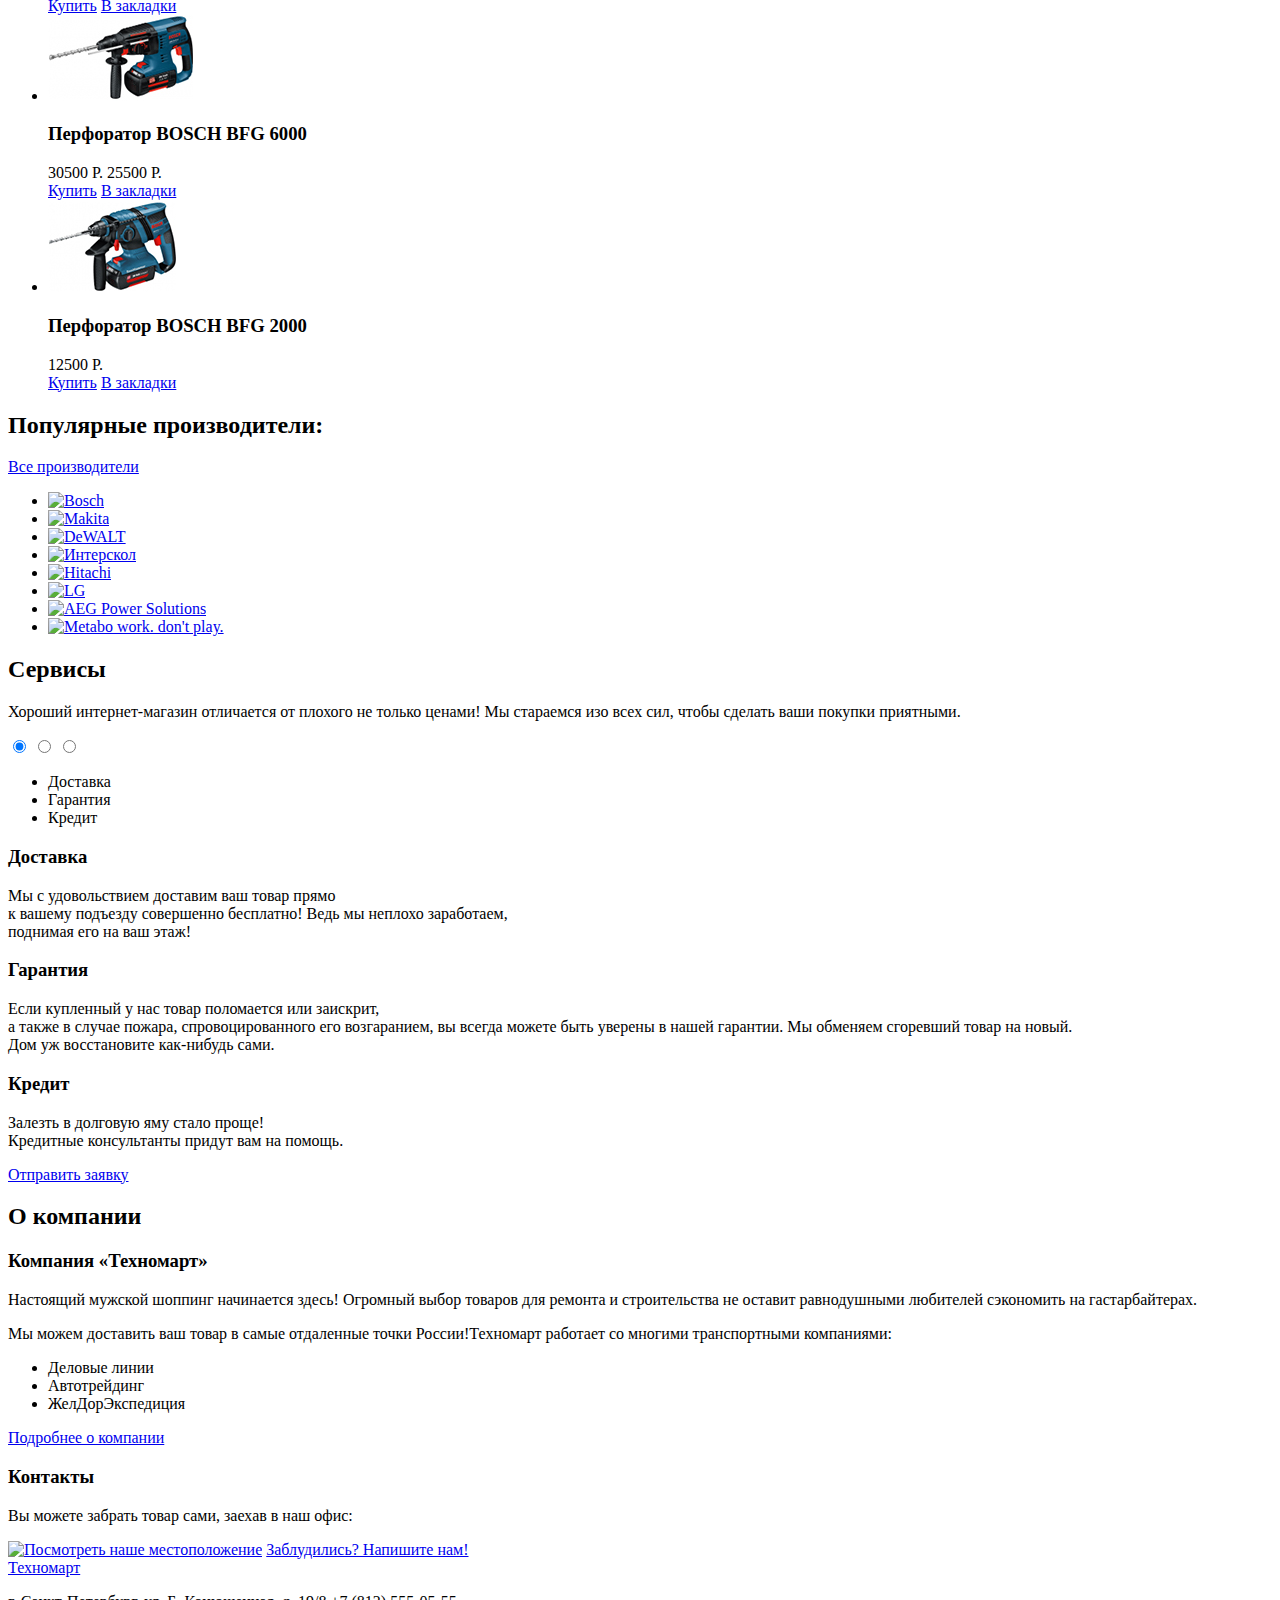
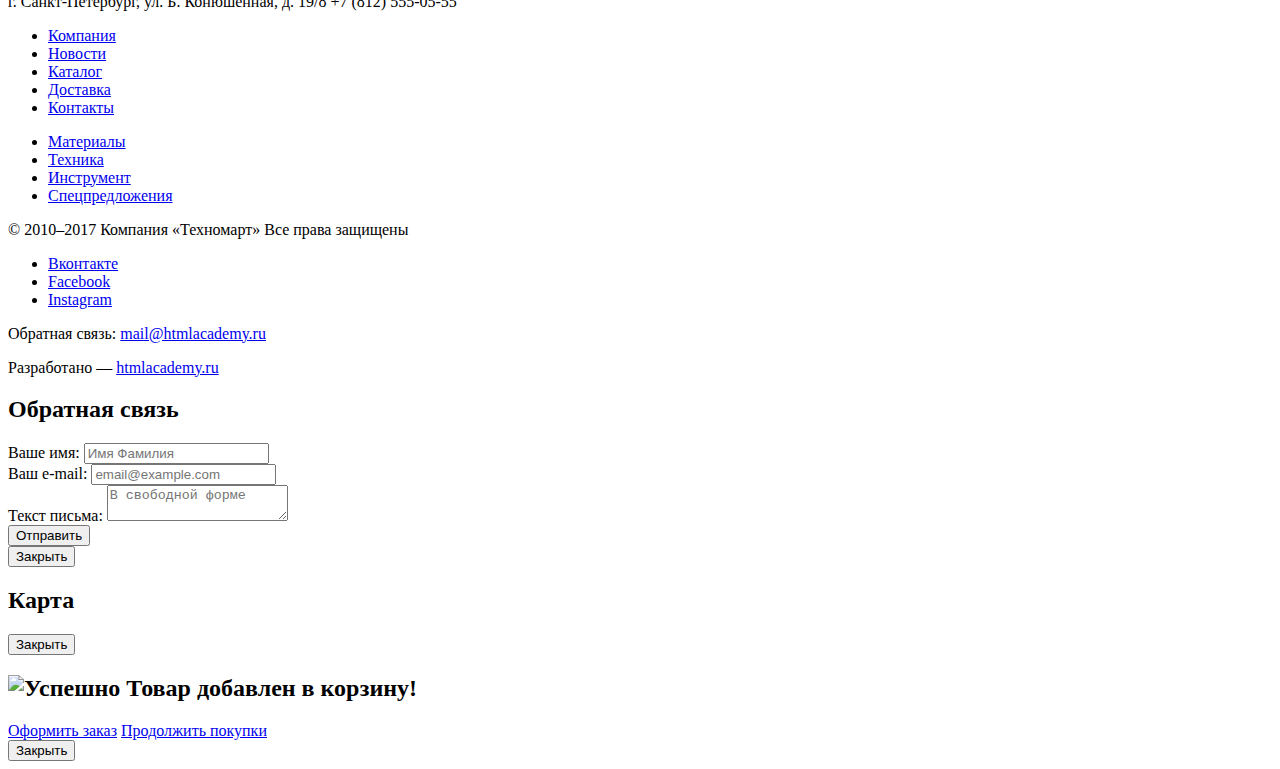
==== commit ccadd685: "Изменения, добавлены минификации" ====
--- a/index.html
+++ b/index.html
@@ -5,7 +5,7 @@
     <title>Техномарт</title>
     <link href="https://fonts.googleapis.com/css?family=Cuprum:400,700i|PT+Sans|PT+Sans+Narrow" rel="stylesheet">
     <link rel="stylesheet" type="text/css" href="css/normalize.css">
-    <link rel="stylesheet" type="text/css" href="css/style.css">
+    <link rel="stylesheet" type="text/css" href="css/style-min.css">
   </head>
   <body>
     <header class="main-header">
@@ -15,7 +15,7 @@
           <form class="search-form" action="https://echo.htmlacademy.ru">
             <label class="visually-hidden" for="search">Поиск по сайту</label>
             <input type="search" name="search" id="search" placeholder="Поиск:">
-            <input type="submit" value="Найти"><svg xmlns="http://www.w3.org/2000/svg" width="17" height="17" viewBox="0 0 17 17" alt="Искать"><path class="search-submit" fill="#ffffff" d="M17 15.586l-3.542-3.542A7.465 7.465 0 0 0 15 7.5 7.5 7.5 0 1 0 7.5 15c1.71 0 3.282-.579 4.544-1.542L15.586 17 17 15.586zM2 7.5C2 4.467 4.467 2 7.5 2 10.532 2 13 4.467 13 7.5c0 3.032-2.468 5.5-5.5 5.5A5.506 5.506 0 0 1 2 7.5z"/></svg>
+            <input type="submit" value="Найти">
           </form>
           <div class="bookmark">
             <a href="#">Закладки: 0</a>
@@ -120,7 +120,7 @@
           <ul>
             <li>
               <div class="item-img">
-              <img src="img/popular-1.jpg" alt="Фото перфоратора">
+              <img src="img/popular-1.jpg" alt="Фото перфоратора" width="146" height="86">
               </div>
               <h3>Перфоратор BOSCH BFG 9000</h3>
               <span class="past-price">32500 Р.</span>
@@ -132,7 +132,7 @@
             </li>
             <li>
               <div class="item-img">
-              <img src="img/catalog-item-1.jpg" alt="Фото перфоратора">
+              <img src="img/catalog-item-1.jpg" alt="Фото перфоратора" width="185" height="84">
               </div>
               <h3>Перфоратор BOSCH BFG 3000</h3>
               <span class="past-price">22500 Р.</span>
@@ -144,7 +144,7 @@
             </li>    
             <li>
               <div class="item-img">
-              <img src="img/catalog-item-2.jpg" alt="Фото перфоратора">
+              <img src="img/catalog-item-2.jpg" alt="Фото перфоратора" width="146" height="86">
               </div>
               <h3>Перфоратор BOSCH BFG 6000</h3>
               <span class="past-price">30500 Р.</span>
@@ -156,7 +156,7 @@
             </li>   
             <li class="new-drill new">
               <div class="item-img">
-              <img src="img/catalog-item-1.jpg" alt="Фото перфоратора">
+              <img src="img/catalog-item-1.jpg" alt="Фото перфоратора" width="129" height="92">
               </div>
               <h3>Перфоратор BOSCH BFG 2000</h3>
               <span class="actual-price">12500 Р.</span>
@@ -174,28 +174,28 @@
           </div>
           <ul class="brands-list">
             <li>
-              <a href="#"><img src="img/bosch.jpg" alt="Bosch"></a>
-            </li>
-            <li>            
-              <a href="#"><img src="img/makita.jpg" alt="Makita"></a>
-            </li>
-            <li>            
-              <a href="#"><img src="img/dewalt.jpg" alt="DeWALT"></a>
-            </li>
-            <li>            
-              <a href="#"><img src="img/interskol.jpg" alt="Интерскол"></a>
-            </li>
-            <li>            
-              <a href="#"><img src="img/hitachi.jpg" alt="Hitachi"></a>
-            </li>
-            <li>            
-              <a href="#"><img src="img/lg.jpg" alt="LG"></a>
-            </li>
-            <li>            
-              <a href="#"><img src="img/aeg.jpg" alt="AEG Power Solutions"></a>
-            </li>
-            <li>            
-              <a href="#"><img src="img/metabo.jpg" alt="Metabo work. don't play."></a>
+              <a href="#"><img src="img/bosch.jpg" alt="Bosch" width="126" height="37"></a>
+            </li>
+            <li>            
+              <a href="#"><img src="img/makita.jpg" alt="Makita" width="123" height="40"></a>
+            </li>
+            <li>            
+              <a href="#"><img src="img/dewalt.jpg" alt="DeWALT" width="146" height="44"></a>
+            </li>
+            <li>            
+              <a href="#"><img src="img/interskol.jpg" alt="Интерскол" width="178" height="28"></a>
+            </li>
+            <li>            
+              <a href="#"><img src="img/hitachi.jpg" alt="Hitachi" width="146" height="22"></a>
+            </li>
+            <li>            
+              <a href="#"><img src="img/lg.jpg" alt="LG" width="121" height="73"></a>
+            </li>
+            <li>            
+              <a href="#"><img src="img/aeg.jpg" alt="AEG Power Solutions" width="151" height="96"></a>
+            </li>
+            <li>            
+              <a href="#"><img src="img/metabo.jpg" alt="Metabo work. don't play." width="158" height="59"></a>
             </li>
           </ul>
         </section>
@@ -256,7 +256,7 @@
           <div class="about-contacts">
             <h3>Контакты</h3>
             <p>Вы можете забрать товар сами, заехав в наш офис:</p>          
-            <a class="map map-link" href="https://echo.htmlacademy.ru"><img src="img/map.jpg" alt="Посмотреть наше местоположение"></a>          
+            <a class="map map-link" href="https://echo.htmlacademy.ru"><img src="img/map.jpg" alt="Посмотреть наше местоположение" width="300" height="158"></a>          
             <a class="link feedback-link" href="https://echo.htmlacademy.ru">Заблудились? Напишите нам!</a>
           </div>
         </section>
@@ -336,7 +336,7 @@
     </section>
     <section class="modal modal-cart">
       <div class="feedback-top"></div>
-      <h2><img src="img/modal-cart.png" alt="Успешно">
+      <h2><img src="img/modal-cart.png" alt="Успешно" width="66" height="66">
       Товар добавлен в корзину!</h2>
       <div class="modal-cart-buttons">
         <a class="link btn-order" href="#">Оформить заказ</a>
@@ -344,7 +344,7 @@
       </div>
       <button class="modal-close" type="button">Закрыть</button>
     </section>
-    <script src="js/script.js">
+    <script src="js/script-min.js">
     </script>
   </body>
 </html>
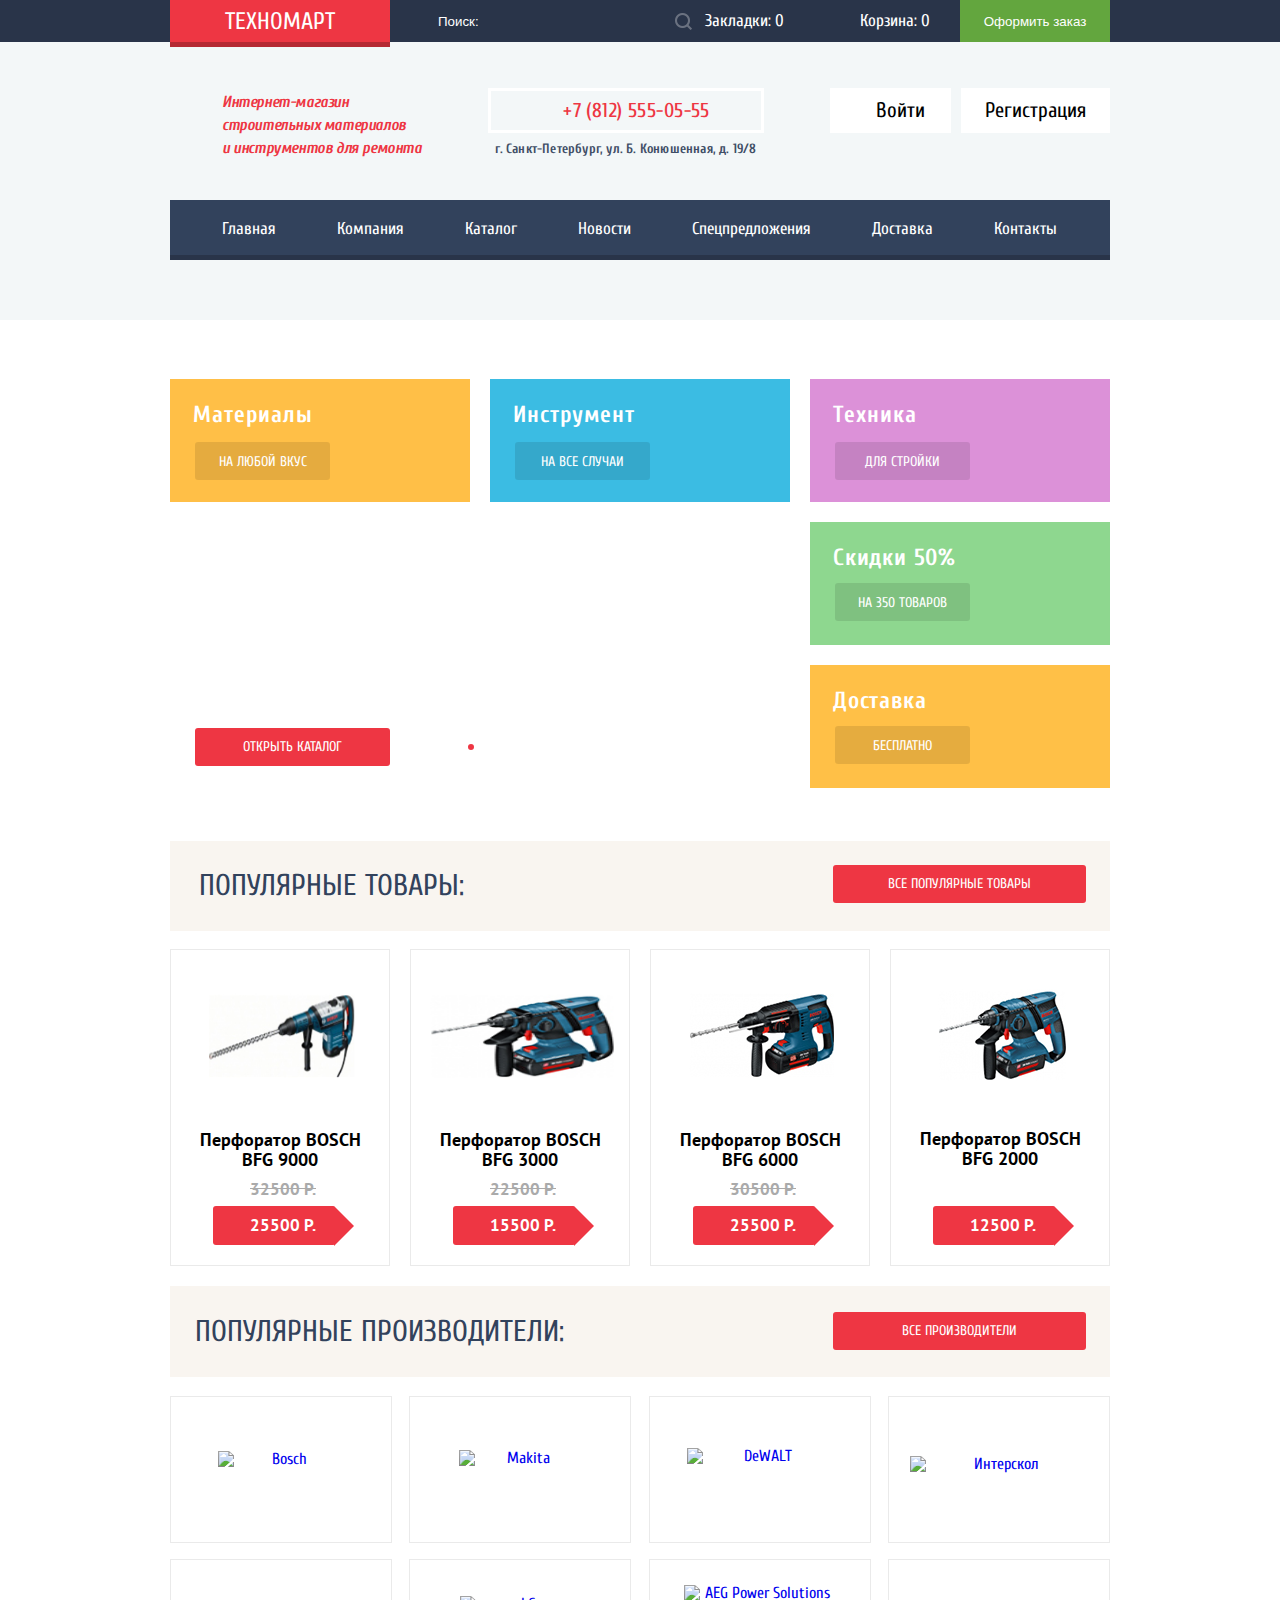
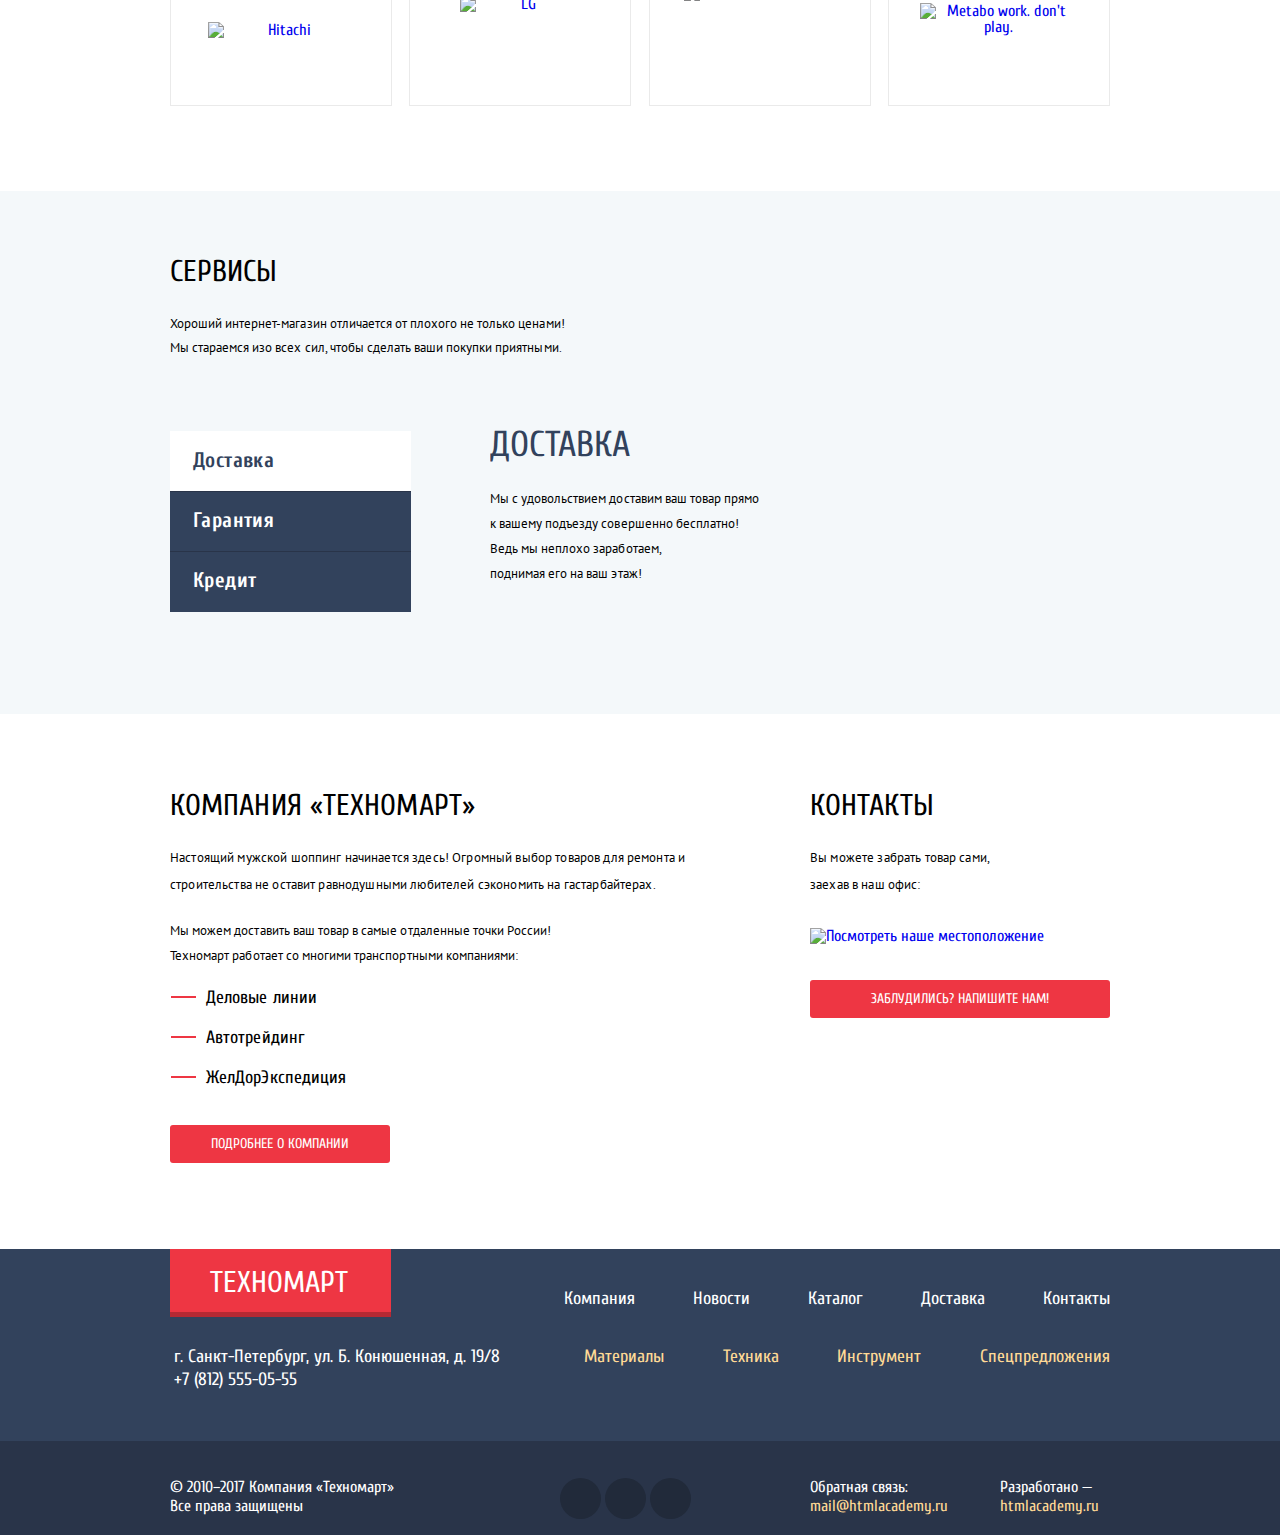
==== commit 05060e4f: "Дополнительные изменения" ====
--- a/index.html
+++ b/index.html
@@ -5,7 +5,7 @@
     <title>Техномарт</title>
     <link href="https://fonts.googleapis.com/css?family=Cuprum:400,700i|PT+Sans|PT+Sans+Narrow" rel="stylesheet">
     <link rel="stylesheet" type="text/css" href="css/normalize.css">
-    <link rel="stylesheet" type="text/css" href="css/style-min.css">
+    <link rel="stylesheet" type="text/css" href="css/style.min.css">
   </head>
   <body>
     <header class="main-header">
@@ -344,7 +344,7 @@
       </div>
       <button class="modal-close" type="button">Закрыть</button>
     </section>
-    <script src="js/script-min.js">
+    <script src="js/script.min.js">
     </script>
   </body>
 </html>
--- a/css/style.min.css
+++ b/css/style.min.css
@@ -0,0 +1 @@
+body{margin:0;padding:0;min-width:1200px;font-family:"Cuprum",Arial,sans-serif;font-size:16px;line-height:16px;font-weight:400;color:#000;background-color:white}a{text-decoration:none}.visually-hidden{display:none}.container{padding:0 10px;width:940px;margin:0 auto}.main-header{background-color:#f3f7f8;display:flex;flex-direction:column}.top-menu{font-size:17px;line-height:28px;color:#fff;background-color:#293449}.top-menu .container{display:flex;flex-direction:row;justify-content:stretch;align-items:center}.top-menu a{color:#fff}.main-header-logo{display:inline-block;width:220px;font-size:24px;line-height:24px;background-color:#ee3643;text-transform:uppercase;text-align:center;position:relative;padding:0;padding-top:10px;padding-bottom:8px}.main-header-logo:hover{background-color:#ca2c37}.main-header-logo:active{background-color:#ba2732}.main-header-logo::after{width:220px;height:5px;content:"";background-color:#b52933;position:absolute;top:42px;left:0}.main-header-logo:hover::after{background-color:#9a212a}.main-header-logo:active::after{background-color:#8e1e26}.search-form{width:270px;position:relative}.search-form input{border:none;outline:none}.search-form input[type="search"]{padding:12px 0;padding-left:48px;width:222px;height:18px;background-color:#293449;box-sizing:content-box}.search-form input[type="submit"]{position:absolute;background:transparent url("../img/icon-search.png")no-repeat;background-position:15px;width:45px;height:42px;font-size:0;top:0;opacity:0.3;cursor:pointer}.search-form input::-moz-placeholder{color:#fff;opacity:1}.search-form input::-webkit-input-placeholder{color:#fff;opacity:1}.search-form input:hover,.search-form input:hover + input{background-color:#212a3a;opacity:1}.search-form input:focus{color:#000;background-color:#fff}.search-form input:focus + input{opacity:1;background:#fff url("../img/icon-search-focus.png")no-repeat;background-position:15px}.bookmark,.cart{position:relative;display:block;width:150px;height:42px}.bookmark a,.cart a{position:relative;display:inline-block;vertical-align:middle;line-height:42px;padding-left:45px;font-weight:400}.bookmark a{padding-left:45px;font-weight:400}.bookmark:hover{background-color:#212a3a}.bookmark:active{background-color:#161d29;opacity:0.6}.cart a{padding-left:50px;font-weight:400}.cart:hover{background-color:#212a3a}.cart:active{background-color:#161d29;opacity:0.6}.bookmark::before{content:"";position:absolute;top:12px;left:17px;width:14px;height:16px;background:transparent url("../img/icon-bookmark.svg")no-repeat;opacity:0.3}.bookmark:hover::before{opacity:1}.bookmark:active::before{opacity:0.5}.cart::before{content:"";position:absolute;top:12px;left:18px;width:15px;height:16px;background:transparent url("../img/icon-cart.svg")no-repeat;opacity:0.3}.cart:hover::before{opacity:1}.cart:active::before{opacity:0.5}.make-order{background-color:#63a63e;color:white;height:42px;width:150px;border:none}.make-order:hover{background-color:#5fbb2d}.make-order:active{background-color:#518534;opacity:0.5}.bottom-menu{margin-top:36px}.bottom-menu .container{display:flex;flex-direction:row;justify-content:space-between;align-items:center}.bottom-menu h1{font-style:italic;padding-left:52px;font-size:16px;line-height:23px;font-weight:700;color:#ee3643;max-width:210px;letter-spacing:-0.4px;margin-top:13px}.info{display:flex;flex-direction:column;align-items:center;margin-top:10px;width:290px}.main-header-phone{position:relative;font-size:20px;font-weight:500;color:#ee3643;border:3px solid #fff;padding-left:72px;letter-spacing:0.42px;padding-right:51px;padding-top:12px;padding-bottom:11px;cursor:pointer}.main-header-phone::before{content:"";position:absolute;top:10px;left:12px;width:19px;height:19px;background:transparent url("../img/icon-phone.svg")no-repeat}.main-header-adress{margin-top:8px;font-size:13.5px;color:#3f4e66;font-weight:700;text-align:center;letter-spacing:0.2px}.user-navigation{margin-top:-27px;padding:0;width:290px;display:flex;flex-direction:row}.login-link{background-color:white;position:relative;display:block;width:121px;height:45px;margin-left:10px}.registration-link{background-color:white;position:relative;display:block;width:150px;height:45px;margin-left:10px}.login-link a,.registration-link a{font-size:21px;line-height:45px;font-weight:400;color:black;position:relative;display:inline-block;vertical-align:middle}.login-link a{padding-left:46px}.login-link a:hover{color:#ee3643}.login-link a:active{color:#000;opacity:0.3}.registration-link a{padding-left:24px}.registration-link a:hover{color:#ee3643}.registration-link a:active{color:#000;opacity:0.3}.login-link::before{content:"";position:absolute;top:14px;left:13px;width:20px;height:17px;background:transparent url("../img/icon-login.svg")no-repeat}.login-link:hover::before{background:url("../img/icon-login.png")}.main-navigation{width:940px;background-color:#32425c;margin-top:29px;margin-bottom:60px;border-bottom:5px solid #293449}.site-navigation{margin:0;padding:0;display:flex;flex-direction:row;justify-content:center;text-align:center;list-style:none}.site-navigation li{display:inline-block;vertical-align:top}.site-navigation li a{display:block;padding:17px 31px 14px 30px;line-height:24px;font-size:17px;color:white}.site-navigation li a:hover{background-color:#293449}.site-navigation li a:active{background-color:#1d2739;opacity:0.5;box-shadow:none}.features{width:940px;margin:0 auto;display:flex;flex-direction:row;justify-content:space-between;flex-wrap:wrap;margin-top:59px}.item{width:300px;height:123px;font-size:20px;font-weight:700;color:white;margin-bottom:20px}.item h3{line-height:26px;padding-left:23px;margin-bottom:22px;font-weight:700;letter-spacing:1px}.item a{display:inline-block;margin-top:-8px;margin-left:25px;vertical-align:middle;line-height:40px;width:135px;height:38px;text-align:center;text-transform:uppercase;font-weight:400;font-size:14px;color:white;background:rgba(0,0,0,0.1);border-radius:3px}.item a:hover{background:rgba(0,0,0,0.2)}.item a:active{background:rgba(0,0,0,0.3)}.materials{background:#ffbf47 url("../img/icon-1.svg")no-repeat;background-position:213px 32px}.new{position:relative}.new::before{content:"";position:absolute;background:transparent url("../img/new_flag.png")no-repeat;width:61px;height:61px;right:-2px;z-index:100;top:-1px}.features .new::before{width:60px;height:60px;right:0;z-index:100;top:0}.instrument{background:#3bbce3 url("../img/icon-2.svg")no-repeat;background-position:197px 33px}.tech{background:#dc91d8 url("../img/icon-3.svg")no-repeat;background-position:191px 31px}.sale{background:#8ed78f url("../img/icon-4.svg")no-repeat;background-position:196px 26px}.sale h3,.delivery h3{line-height:26px;padding-left:23px;padding-top:23px;margin-bottom:20px;letter-spacing:0.8px}.delivery{background:#ffc047 url("../img/icon-5.svg")no-repeat;background-position:191px 32px;margin-top:-4px}.slider{width:620px;height:266px;margin-top:-1px;position:relative;padding-left:40px;margin-left:-40px}.slider input[type=radio]{position:absolute;opacity:0}.slider-controls{position:absolute;top:83.3%;left:50.4%;text-align:center;z-index:100}.slider-controls label{display:inline-block;width:6px;height:6px;margin:0 3px;background:white;border:2px solid white;vertical-align:top;border-radius:50%;cursor:pointer}#btn-1:checked ~ .slider-controls label[for="btn-1"],#btn-2:checked ~ .slider-controls label[for="btn-2"]{background:#ee3643}.slide1,.slide2{display:none}#btn-1:checked ~ .slides-list .slide1,#btn-2:checked ~ .slides-list .slide2{display:block}.slider-arrows{position:absolute;top:115px;z-index:100;width:620px;height:40px}.slider-arrows label{display:inline-block;width:22px;height:40px;cursor:pointer}.slider-arrows label:nth-child(1){background:transparent url("../img/icon-left.svg")no-repeat;margin-right:527px;margin-left:25px}.slider-arrows label:nth-child(2){background:transparent url("../img/icon-right.svg")no-repeat}.slide{position:absolute;width:620px;height:266px}.slide1{background-image:url("../img/slider_1.jpg");background-repeat:no-repeat}.slide2{background-image:url("../img/slider_2.jpg");background-repeat:no-repeat}.slide-content{width:520px;height:266px;margin-left:25px;margin-top:-35px}.slide-content h3{font-size:36px;font-weight:400;line-height:38px;text-transform:uppercase;color:white;letter-spacing:0.75px;padding-top:22px}.slide-content p{font-size:18px;line-height:23px;color:white;margin-top:-36px;margin-bottom:130px}.link{font-size:14px;font-weight:400;line-height:38px;text-transform:uppercase;color:white;background-color:#ee3643;border-radius:3px;min-width:195px;display:inline-block;text-align:center}.link:hover{background-color:#ca2c37}.link:active{background-color:#ba2732}.slide-content .link{margin-top:-7px}.side-items{margin-top:-23px}.section-top{background-color:#f9f5f0;width:940px;display:flex;flex-direction:row;flex-wrap:nowrap;justify-content:space-between;align-items:center;margin-top:33px}.section-top h2{font-size:30px;line-height:41px;padding-left:29px;font-weight:400;text-transform:uppercase;color:#32425c}.section-top .link{margin-right:24px;margin-top:-3px;min-width:253px}.popular{width:940px;margin:0 auto}.popular ul{list-style:none;display:flex;flex-direction:row;justify-content:space-between;padding-left:0;margin-top:18px}.popular ul li{font-family:"PT Sans",Arial,sans-serif;border:1px solid #eaeaea;width:218px;display:flex;flex-direction:column;justify-content:flex-end;align-items:center;text-align:center;position:relative}.new-drill h3{padding-bottom:40px}.item-img{display:flex;justify-content:center;align-items:center;margin:0 auto;padding-left:16px;padding-right:16px;min-width:190px;height:170px}.popular ul li h3{font-size:18px;font-weight:700;line-height:20px;padding-left:16px;padding-right:16px;padding-top:9px;color:black;margin:0 auto}.actual-price{position:relative;display:inline-block;min-width:80px;left:-6px;padding:9px 13px 10px 30px;margin-bottom:20px;font-size:17px;font-weight:700;line-height:20px;color:white;background-color:#ee3643;border-radius:3px;margin-top:-3px}.actual-price::after{position:absolute;content:"";border:20px solid #fff;border-left-color:#ee3643;width:0;height:0;top:0;right:-38px}.past-price{position:relative;display:inline-block;width:80px;margin-right:10px;margin-top:-3px;padding:12px 14px 10px 30px;font-size:17px;line-height:18px;font-weight:700;line-height:20px;color:#aaa;text-decoration:line-through}.item-buttons{display:none;font-family:"Cuprum",Arial,sans-serif;font-size:14px;line-height:16px;font-weight:400;background-color:white;text-transform:uppercase;position:absolute;padding:45px 0;width:100%;top:0;left:0}.item-buttons .buy,.item-buttons .bookmark-btn{display:block;width:135px;margin:0 auto 7px;padding:10px 0;color:white;background-color:#63a63e;border-radius:3px;text-decoration:none}.item-buttons .buy{position:relative;box-shadow:inset 0 -3px 0 0 #367315}.item-buttons .buy:hover{background-color:#5fbb2d}.item-buttons .buy:active{background-color:#518534;box-shadow:none;opacity:1}.item-buttons .buy::before{content:"";position:absolute;width:17px;height:16px;background:transparent url("../img/icon-cart.svg")no-repeat;opacity:0.3;top:10px;left:13px}.item-buttons .buy:hover::before{opacity:1}.item-buttons .bookmark-btn{width:129px;padding:7px 0;color:#32425c;background-color:white;border:3px solid #63a63e}.item-buttons .bookmark-btn:hover{border:3px solid #32425c}.item-buttons .bookmark-btn:active{opacity:0.3}.popular ul li:hover .item-buttons{display:block}.popular ul li:hover{border:1px solid #ffffff;box-shadow:0 10px 25px 0 rgba(41,52,73,0.5)}.buy{color:white;background-color:#63a63e}.bookmark-btn{color:#32425c;background-color:white;border:2px solid #63a63e}.brands{width:940px;margin:0 auto}.brands .section-top{margin-top:20px}.brands .section-top h2{padding-left:25px}.brands .section-top .link{margin-top:-1px}.brands-list{display:flex;flex-direction:row;list-style:none;flex-wrap:wrap;justify-content:space-between;padding-left:0;margin-top:19px}.brands-list li{border:1px solid #eaeaea;width:220px;height:145px;margin-bottom:16px}.brands-list li:hover{border:1px solid #ffffff;box-shadow:0 10px 25px 0 rgba(41,52,73,0.5)}.brands-list li a{width:100%;height:100%;text-align:center;display:flex;flex-direction:column;justify-content:center;align-items:center;text-align:center}.services{color:black;background-color:#f4f8fa;margin-top:69px}.services h2{padding-top:73px;padding-right:130px;font-size:30px;font-weight:400;text-transform:uppercase}.services p{padding-right:130px;padding-top:7px;font-family:"PT Sans",Arial,sans-serif;font-size:13px;line-height:24px;max-width:400px;letter-spacing:0.025px}.slider-options,.slider-content ul{list-style:none}.slider-options{width:240px;margin-top:58px;margin-right:80px;padding:0;position:relative}.slider-options::after{content:"";position:absolute;right:-1px;top:-40px;width:10px;height:272px;background:transparent url("../img/slider_shadow.png")no-repeat}.slider-options li{display:inline-block;width:240px;height:60px;vertical-align:middle;background-color:#32425c;letter-spacing:0.4px}.slider-options label{font-size:21px;font-weight:700;line-height:30px;color:white;display:block;margin:0;padding:14px 0 17px 23px;width:218px;background-color:#32425c;box-shadow:inset 0 1px 0 0 #293449;cursor:pointer}.slider-options label:hover{background-color:#293449}.slider-content-item{position:absolute;width:650px;overflow:hidden}.slider-services{padding-right:130px;display:flex;flex-direction:row;padding-bottom:87px}.slider-content-list{display:none}.slider-content{min-width:670px;padding-top:30px}.slider-content h3{font-size:36px;font-weight:400;color:#32425c;text-transform:uppercase;margin-top:34px}.slider-content p{font-family:"PT Sans",Arial,sans-serif;font-size:13px;line-height:25px;padding:0;max-width:275px;margin-top:-3px}.slider-content-1{background:transparent url("../img/delivery-background.png")no-repeat;background-position:151px 49px}.slider-content-2{background:transparent url("../img/guarantee-background.png")no-repeat;background-position:238px 11px;padding-bottom:100px;padding-top:20px}.slider-content-2 h3{margin-top:15px}.slider-content-2 p{max-width:365px}.slider-content-3{background:transparent url("../img/credit-background.png")no-repeat;background-position:165px -10px;padding-bottom:100px}#slider-content-1:checked ~ .slider-options label[for="slider-content-1"],#slider-content-2:checked ~ .slider-options label[for="slider-content-2"],#slider-content-3:checked ~ .slider-options label[for="slider-content-3"]{color:#32425c;background-color:#fff;box-shadow:none}#slider-content-1:checked ~ .slider-content .slider-content-list:nth-child(1),#slider-content-2:checked ~ .slider-content .slider-content-list:nth-child(2),#slider-content-3:checked ~ .slider-content .slider-content-list:nth-child(3){display:block}.about{width:940px;margin:0 auto;margin-top:54px;margin-bottom:67px;display:flex;flex-direction:row;list-style:none}.company{width:540px;margin-right:100px}.about-contacts{width:300px}.about h3{font-size:30px;text-transform:uppercase;color:black;letter-spacing:0.1px;font-weight:400}.about p{margin:0;padding-bottom:20px;max-width:522px;font-family:"PT Sans",Arial,sans-serif;font-size:13px;line-height:27px;letter-spacing:0.14px}.about p:nth-child(3){max-width:400px;line-height:25px;letter-spacing:0.04px}.transport-list{font-family:"Cuprum",Arial,sans-serif;font-size:18px;line-height:40px;margin:0;margin-top:-10px;list-style:none;padding-left:35.9px;letter-spacing:0.1px}.transport-list li{position:relative;margin-left:-25px}.transport-list li:before{background-color:#ee3643;content:"";display:inline-block;height:2px;position:relative;vertical-align:middle;width:25px;top:-1px;left:-10px}.company .link{text-align:center;font-size:14px;font-weight:400;text-transform:uppercase;color:white;background-color:#ee3643;margin-top:27px;min-width:220px}.company .link:hover,.about-contacts .link:hover{background-color:#ca2c37}.company .link:active,.about-contacts .link:active{background-color:#ba2732}.about-contacts{width:300px}.about-contacts h3{font-weight:400}.about-contacts p{max-width:220px;margin-bottom:10px}.map img{margin-bottom:42px}.about-contacts .link{text-align:center;font-size:14px;font-weight:400;text-transform:uppercase;color:white;background-color:#ee3643;margin-top:-6px;min-width:300px}.main-footer{margin:0 auto;margin-top:86px;color:white;background-color:#32425c;font-size:18px;line-height:20px;font-weight:400}.footer-information{padding-bottom:32px}.footer-information .container{display:flex;flex-direction:row;justify-content:center}.footer-company{width:390px;margin-top:19px}.footer-company a{font-size:30px;color:white;line-height:30px;background-color:#ee3643;text-transform:uppercase;padding-left:40px;padding-right:43px;padding-top:16px;padding-bottom:12px;border-bottom:5px solid #b52933}.footer-company a:hover{background-color:#ca2c37;border-bottom:5px solid #9a212a}.footer-company a:active{background-color:#ba2732;border-bottom:5px solid #8e1e26}.footer-company p{max-width:328px;margin-top:47px;font-size:18px;line-height:23px;margin-left:4px}.footer-navigation{width:550px;display:flex;flex-direction:column;margin-top:22px}.main-footer-navigation,.extra-footer-navigation{list-style:none;display:flex;flex-direction:row;justify-content:space-between}.main-footer-navigation{padding:0;margin-left:4px}.extra-footer-navigation{padding-left:24px;margin-top:20px}.main-footer-navigation a{color:white}.main-footer-navigation a:hover,.extra-footer-navigation a:hover{text-decoration:underline}.main-footer-navigation a:active,.extra-footer-navigation a:active{text-decoration:none;opacity:0.5}.extra-footer-navigation a{color:#ffda96}.copyright{font-size:16px;font-weight:400;color:white;background-color:#293449;padding-top:21px}.copyright .container{display:flex;flex-direction:row;justify-content:space-between}.copyright a{color:#ffda96}.copyright a:hover{text-decoration:underline}.copyright a:active{color:#e13643;text-decoration:none}.rights{width:240px;line-height:19px}.social{width:132px;margin-left:150px;margin-right:118px}.social ul{list-style:none;position:relative;display:flex;flex-direction:row;justify-content:flex-start;align-items:flex-start;padding:0}.social ul li a{width:41px;height:41px;background-color:#212a3a;border-radius:50%;margin-right:4px;color:transparent}.vk a{display:block;text-align:center;width:100%;background-image:url('../img/icon-vk.svg');background-position:center;background-repeat:no-repeat}.fb a{display:block;text-align:center;width:100%;background-image:url('../img/icon-fb.svg');background-position:center;background-repeat:no-repeat}.insta a{display:block;text-align:center;width:100%;background-image:url('../img/icon-insta.svg');background-position:center;background-repeat:no-repeat}.social ul li a:hover{background-color:#ee3643}.social ul li div a:active{background-color:#ee3643;color:transparent}.developer{width:300px;display:flex;flex-direction:row}.developer p{max-width:140px;padding-right:52px;line-height:19px}.feedback-form{background-color:#f4f4f4}.login-form,.letter-form{background-color:white;font-size:18px;font-weight:700}.button{font-size:14px;font-weight:400;line-height:16px;text-transform:uppercase;color:white;background-color:#ee3643}.full{text-transform:capitalize;font-size:17px;padding:0;border-radius:0;min-width:100px}.top-menu .container .full a{padding-left:24px}.user-navigation-login{padding:0;width:290px;display:flex;flex-direction:column;margin-top:-10px}.user-name{display:flex;flex-direction:row;width:300px;margin-left:-10px;margin-top:8px}.user-name .user{position:relative;padding-left:48px;font-size:21px;line-height:21px;font-weight:400;color:black;background-color:white;padding-top:11px;padding-bottom:10px}.user::before{content:"";position:absolute;background:url(../img/icon-user.svg)no-repeat;width:20px;height:18px;top:11px;left:14px}.user:active{color:#b2b2b2}.user:hover::before{background:url(../img/icon-user.png)no-repeat}.logout{position:relative;display:inline-block;width:66px;height:45px;background-color:white}.logout::after{content:"";position:absolute;background:url("../img/icon-logout.svg")no-repeat;width:21px;height:17px;left:36px;top:13px}.logout:hover::after{background:none;background:url("../img/icon-logout.png")no-repeat}.user-links{display:flex;padding-top:8px;flex-direction:row;justify-content:space-between;width:220px}.user-links div{width:10px;height:10px}.user-links a{font-size:16px;color:#32425c;text-decoration:underline;background-color:inherit;padding-left:10px}.user-links a:hover{color:#ee3643}.user-links a:active{color:#b7bfc8}.my-order{position:relative}.my-order::after{content:"";position:absolute;background-color:#32425c;width:4px;height:4px;border-radius:50%;top:6px;left:98px}.catalog-navigation{width:940px;margin:0 auto}.catalog-navigation ul{display:flex;flex-direction:row;list-style:none;padding:0;margin-top:21px;position:relative}.catalog-navigation ul li{margin-right:42px;position:relative;display:inline-block}.catalog-navigation ul li:nth-of-type(1){margin-right:40px}.home{display:inline-block;width:14px;height:13px}.catalog-navigation ul:before{content:"";position:absolute;background:url("../img/icon-home.svg")no-repeat;width:14px;height:13px;top:2px;left:-2px;cursor:pointer;z-index:0}.catalog-navigation ul li::before{content:"";position:absolute;background:url("../img/icon-right-small.svg")no-repeat;width:7px;height:14px;top:2px;left:-25px}.catalog-navigation ul li:first-child::before{display:none}.catalog-navigation a{font-family:"PT Sans",Arial,sans-serif;font-size:13px;color:black;text-transform:uppercase}.catalog-current-page{width:940px;margin:0 auto;font-size:30px;font-weight:400;text-transform:uppercase;background-color:#f2f6f8}.catalog-current-page h2{margin-top:21px;font-size:30px;line-height:90px;padding-left:29px;font-weight:400;text-transform:uppercase;color:#32425c;letter-spacing:0.03px;margin-bottom:19px}.catalog-page{width:940px;margin:0 auto;display:flex;flex-direction:row}.filters{width:220px;margin-right:20px}.filters form{max-width:220px;margin-left:-2px}.filters fieldset{border:none;padding-left:0}.price-filter{padding-left:0;padding-right:0}.price-filter legend{padding-top:6px}.range-filter{width:220px;margin:15px auto;margin-bottom:39px}.range-controls{position:relative;height:41px;padding-top:39px;padding-right:20px;padding-left:20px;margin-bottom:9px;border-radius:5px;background:#f7f3ec}.range-controls .scale{height:2px;background:#d7dcde}.range-controls .bar{width:80%;height:2px;background:#00ca74}.range-controls .toggle{position:absolute;top:30px;left:0;width:4px;height:4px;cursor:pointer;border:8px solid #fff;border-radius:50%;background:#ababab;-webkit-box-shadow:0 2px 1px 0 #cfcfcf;box-shadow:0 2px 1px 0 #cfcfcf}.range-controls .toggle-min{left:20px}.range-controls .toggle-max{left:160px}.price-controls{font-size:0;max-width:220px}.price-controls label{font-size:16px;text-transform:uppercase;display:inline-block;width:50%}.min-price{position:relative}.min-price::after{content:"—";position:absolute;left:105px;top:11px}.max-price{text-align:right}.price-controls input{font-size:17px;width:75px;padding:10px;text-align:center;color:#283136;border:none;border-radius:3px;background:#f1f1f1;font-size:17px;line-height:18px}.filter-button{display:inline-block;text-align:center;text-transform:uppercase;border:1px solid #e5e5e5;border-radius:3px;vertical-align:top;margin-top:30px;letter-spacing:0.5px;padding:11px 38px;cursor:pointer}.filters h3{font-family:"PT Sans",Arial,sans-serif;font-size:13px;font-weight:400;color:black;text-transform:uppercase;background-color:#f7f3ec;line-height:38px;padding-left:20px;margin-top:0}.price-controls label input{font-family:"PT Sans",Arial,sans-serif;font-size:17px;background-color:#f7f3ec}.price-filter legend,.brand-filter legend,.type-filter legend{font-family:"PT Sans",Arial,sans-serif;font-size:17px;color:black;text-transform:uppercase;font-weight:700}.brand-filter label,.type-filter label{font-family:"PT Sans",Arial,sans-serif;font-size:15px;line-height:20px;color:black;text-transform:uppercase;padding-left:0}.filter-button{font-family:"PT Sans",Arial,sans-serif;font-size:13px;color:black;background-color:white}.brand-filter ul,.type-filter ul{list-style:none;padding-left:0}input[type="checkbox"]{display:none}input[type="checkbox"] + label{display:block;padding-left:34px;padding-bottom:18px;line-height:22px;position:relative;cursor:pointer}input[type="checkbox"] + label::before{content:"";position:absolute;top:-1px;left:0;width:26px;height:25px;background-image:url("../img/checkbox-off.svg");background-repeat:no-repeat;cursor:pointer;opacity:0.7}input[type="checkbox"]:checked + label::before{background:url("../img/checkbox-on.svg")no-repeat;opacity:0.7}input[type="checkbox"] + label:hover{opacity:1}input[type="checkbox"]:disabled + label{opacity:0.3}input[type="radio"]{display:none}input[type="radio"] + label{display:block;padding-left:34px;padding-bottom:18px;line-height:22px;position:relative;cursor:pointer}input[type="radio"] + label::before{content:"";position:absolute;top:-1px;left:0;width:25px;height:25px;background-image:url("../img/radio-off.svg");background-repeat:no-repeat;cursor:pointer;opacity:0.7}input[type="radio"]:checked + label::before{background:url("../img/radio-on.svg")no-repeat;opacity:0.7}input[type="radio"] + label:hover{opacity:1}input[type="radio"]:disabled + label{opacity:0.3}.sort{width:700px;display:flex;flex-direction:column;margin-top:0}.sort-list{font-family:"PT Sans",Arial,sans-serif;font-size:13px;font-weight:400;color:black;text-transform:uppercase;background-color:#f7f3ec;display:flex;flex-direction:row;justify-content:flex-start;line-height:12px}.sort-list ul{list-style:none;display:flex;flex-direction:row;justify-content:flex-start;width:530px}.sort-list ul li:nth-of-type(1)a{margin-left:25px}.sort-list ul li:nth-of-type(3)a{margin-right:39px}.sort-list h3{font-size:13px;font-weight:400;width:170px;padding-left:20px}.sort-list a{color:#acaaa5;border-bottom:1px dotted #ee3643;margin-right:69px}.sort-list a:hover{color:black;border-bottom:1px solid #ee3643}.sort-list a:active{color:#ee3643;border-bottom:none}.sort-list li .icon-up a,.sort-list li .icon-down a{width:11px;height:11px;display:block;opacity:0.2;margin-left:3px;margin-right:-10px;border-bottom:none}.sort-list li .icon-up a:hover,.sort-list li .icon-down a:hover{opacity:1}.sort-list li .icon-up a:active .up-path{opacity:1;fill:#ee3643}.sort-list li .icon-down a:active .down-path{opacity:1;fill:#ee3643}.icon-up,.icon-down{width:11px;height:11px}.icon-up{margin-right:19px;margin-left:3px}.icon-up a{text-align:center;display:block;width:100%;margin-right:20px}.icon-down a{text-align:center;display:block;width:100%}.catalog-items{margin:0 auto;width:700px}.catalog-items ul{list-style:none;display:flex;flex-direction:row;flex-wrap:wrap;justify-content:space-between;padding-left:0;margin-top:20px}.catalog-items ul li{font-family:"PT Sans",Arial,sans-serif;border:1px solid #eaeaea;width:218px;display:flex;flex-direction:column;justify-content:flex-end;align-items:center;text-align:center;margin-bottom:20px;position:relative}.catalog-items ul li:hover .item-buttons{display:block}.catalog-items ul li:hover{border:1px solid #ffffff;box-shadow:0 10px 25px 0 rgba(41,52,73,0.5)}.one-price{padding-bottom:40px}.catalog-items ul li h3{font-size:18px;font-weight:700;line-height:20px;padding-left:16px;padding-right:16px;padding-top:10px;color:black;margin:0 auto}.pages{width:700px;margin-top:-30px}.pages ul{list-style:none;display:flex;flex-direction:row;justify-content:flex-start;padding:0}.pages ul li{margin-right:9px;margin-top:30px;height:38px}.pages a{padding:10px 14px 10px 16px;display:inline-block;font-family:"PT Sans",Arial,sans-serif;font-size:13px;text-transform:uppercase;color:#000;vertical-align:middle;border:1px solid #e5e5e5;border-radius:3px}.pages ul li a:hover{border:1px solid #bdc6ca}.pages ul li a:active{border:1px solid #ee3643}.pages ul .current-page a{background-color:#ee3643;border:1px solid #ee3643}.current-page a{color:white}.pages ul .current-page a:hover,.pages ul .current-page a:active{border:1px solid #ee3643}.pages ul .next-page a{padding:10px 31px 10px 31px}.about-type{margin-top:43px;padding-bottom:68px;color:black;background-color:#f2f6f8}.about-type h2{padding-top:73px;font-weight:400;font-family:"Cuprum",Arial,sans-serif;font-size:30px;text-transform:uppercase;letter-spacing:0.15px}.about-type p{padding-top:8px;font-family:"PT Sans",Arial,sans-serif;font-size:13px;line-height:24px;max-width:940px;letter-spacing:0.02px;margin-bottom:0}.about-type p:nth-child(3){letter-spacing:0.14px;margin-top:-8px}.main-footer-catalog{margin-top:0}.modal{position:fixed;color:#000;background-color:white;-webkit-box-shadow:-2px 1px 26px 3px rgba(0,0,0,0.75);box-shadow:-2px 1px 26px 3px rgba(0,0,0,0.75);display:none;z-index:1000;margin-left:33%;margin-right:33%}.modal-feedback{top:327px;width:620px;height:430px}.feedback-top{width:620px;height:7px;background-color:#ff5357;margin-bottom:47px}.login-form{display:flex;flex-direction:row}.login-form div,.letter-form{display:flex;flex-direction:column}.login-form,.letter-form{margin-left:80px}.login-form div{margin-right:20px}.login-form div label,.letter-form label{margin-bottom:11px;font-weight:400}.login-form div input{width:188px;font-size:13px;line-height:18px;padding:7px 13px 9px;font-family:"PT Sans","Arial",sans-serif;color:#a9a9a9;border:2px solid #dee3e4;border-radius:3px;outline:none;margin-bottom:22px}.letter-form textarea{width:440px;height:105px;font-size:13px;line-height:28px;padding-left:12px;font-family:"PT Sans","Arial",sans-serif;color:#a9a9a9;border:2px solid #dee3e4;border-radius:3px;outline:none}.login-form div input:hover,.letter-form textarea:hover{border:2px solid #b5b5b5}.login-form div input:active,.letter-form textarea:active{border:2px solid #ee3643}.submit-form{background-color:#f1f1f1;height:112px;margin-top:35px;display:flex;justify-content:center;align-items:center}.submit-form input{padding:12px 198px 10px;margin-top:5px;outline:none;border:none;cursor:pointer}.modal-close{position:absolute;top:14px;right:24px;font-size:0;background-color:transparent;border:0;cursor:pointer;opacity:0.3;width:25px;height:25px}.modal-close:hover{opacity:1}.modal-close::before,.modal-close::after{content:"";position:absolute;top:10px;left:2px;width:25px;height:4px;background-color:red}.modal-close::before{-webkit-transform:rotate(45deg);-ms-transform:rotate(45deg);transform:rotate(45deg)}.modal-close::after{-webkit-transform:rotate(-45deg);-ms-transform:rotate(-45deg);transform:rotate(-45deg)}.modal-map{top:327px;width:940px;height:446px;background:url(../img/full_map.png);box-shadow:0 0 14.72px 1.28px rgba(47,42,43,0.5);margin-left:25%}.modal-cart{background-color:white;top:411px;width:620px}.modal-cart h2{background-color:white;font-size:30px;color:black;margin-left:80px;margin-right:125px;display:flex;justify-content:space-between;align-items:center;margin-bottom:50px}.modal-cart-buttons{background-color:#f1f1f1;height:112px;margin-top:35px;padding-left:80px;display:flex;align-items:center}.modal-cart a{text-transform:uppercase;font-size:14px;background-color:white;color:black;font-weight:700}.modal-cart-buttons a{min-width:220px}.modal-cart-buttons .btn-order{margin-right:20px;background-color:#ee3643;color:white}@keyframes bounce{0%{transform:translateY(-2000px)}70%{transform:translateY(30px)}90%{transform:translateY(-10px)}100%{transform:translateY(0)}}@keyframes shake{0%,100%{transform:translateX(0)}10%,30%,50%,70%,90%{transform:translateX(-10px)}20%,40%,60%,80%{transform:translateX(10px)}}.modal-show{display:block;animation:bounce 0.6s}.modal-error{animation:shake 0.6s}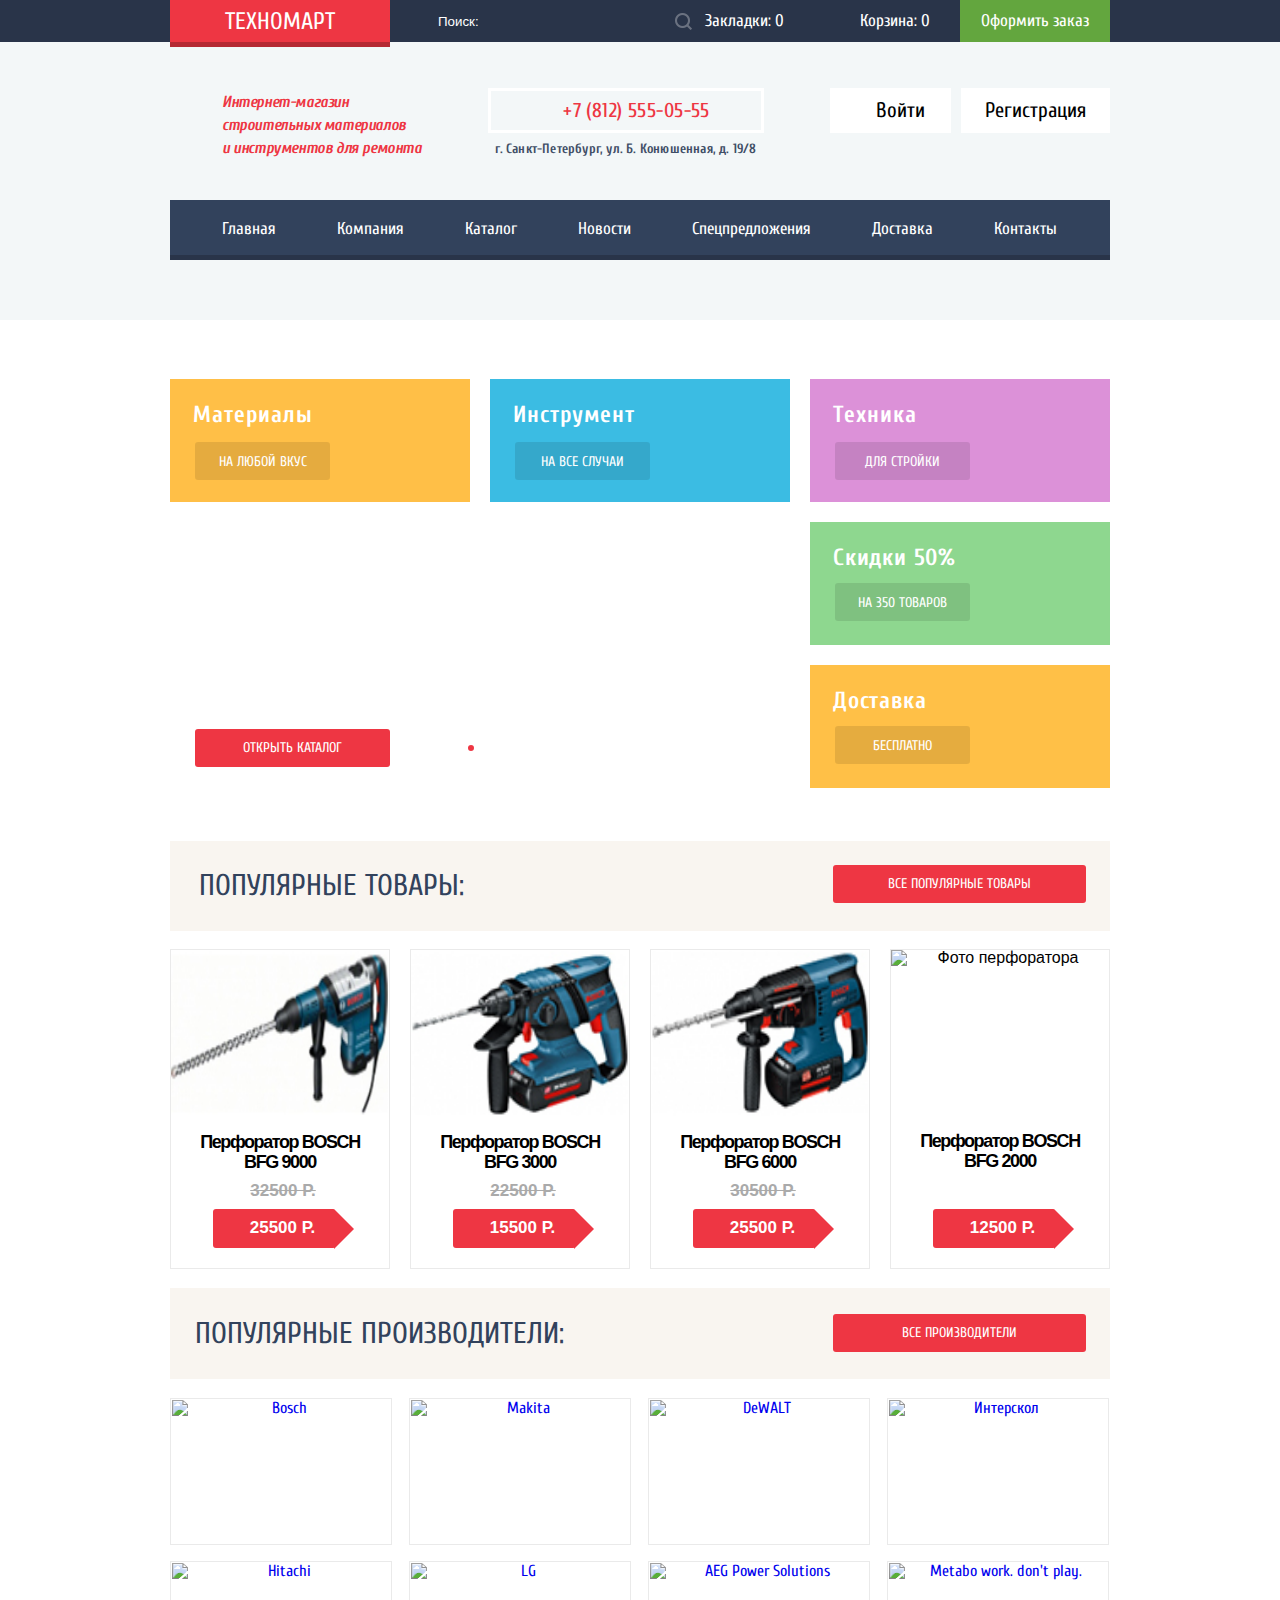
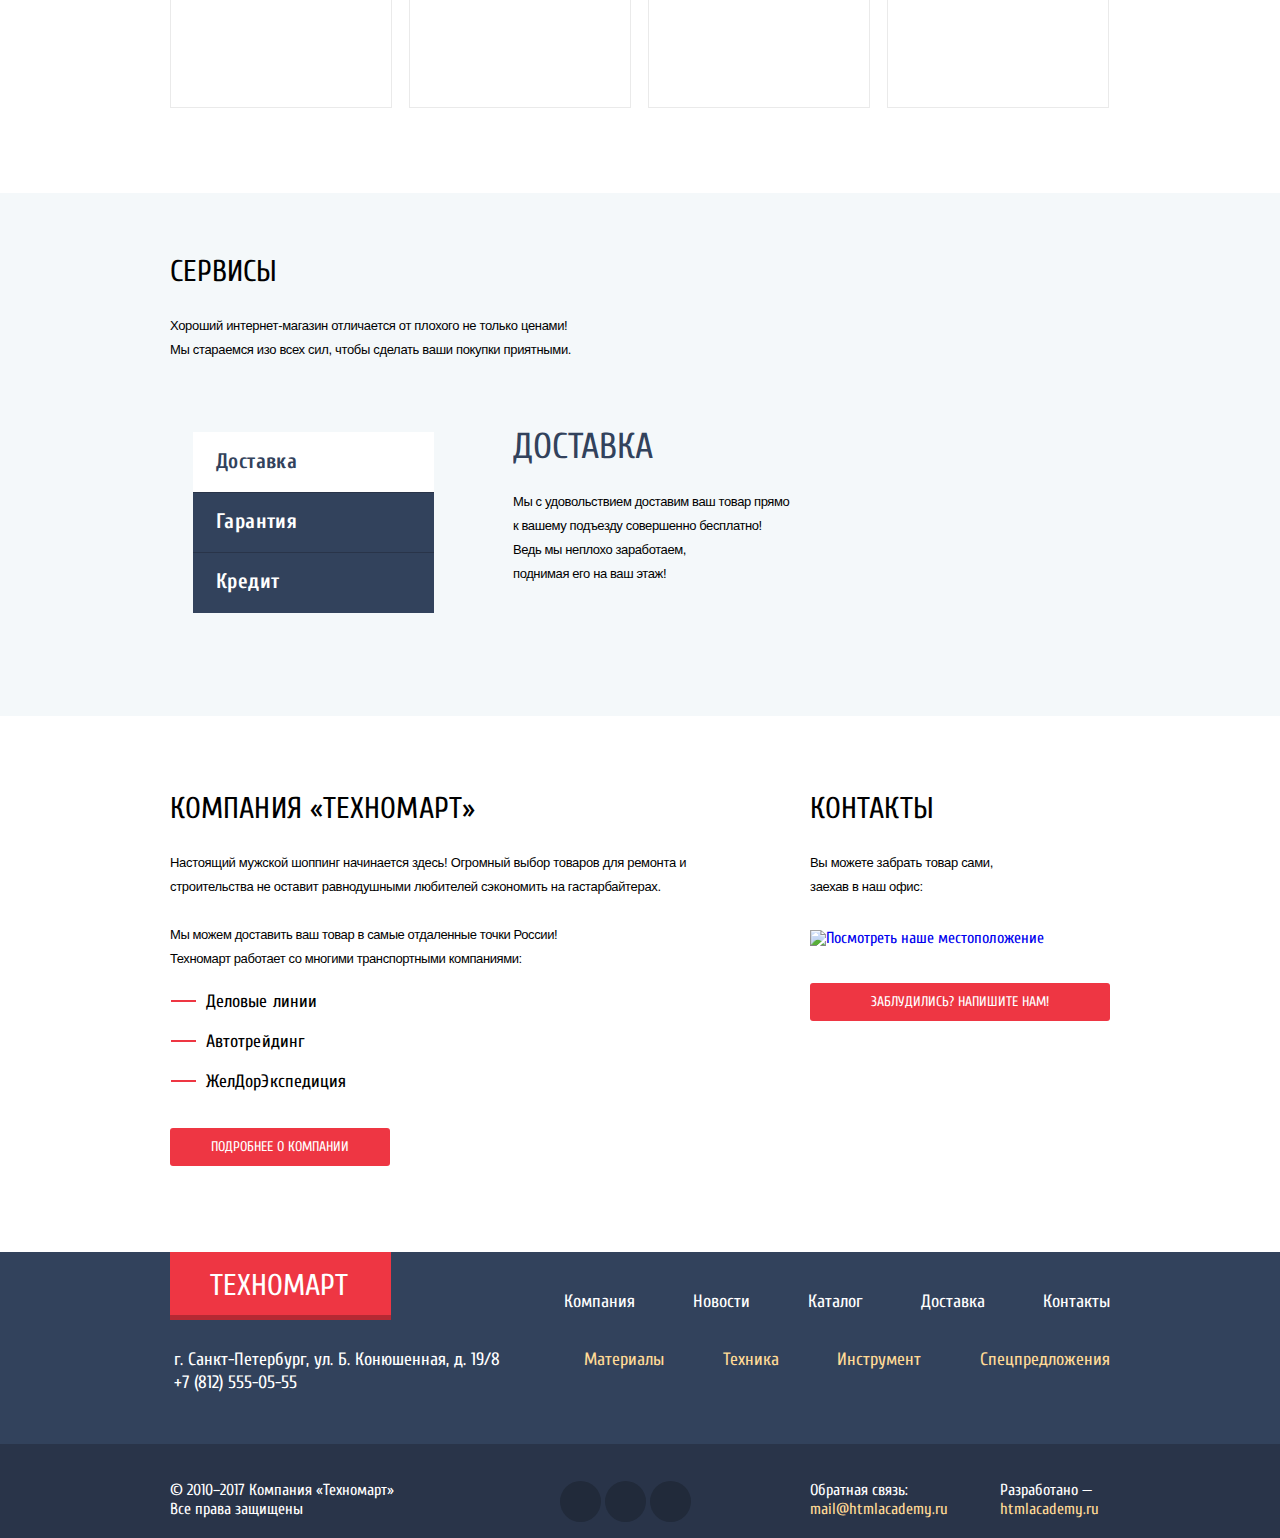
==== commit fc11761a: "Исправления дополнительных критериев" ====
--- a/index.html
+++ b/index.html
@@ -2,8 +2,9 @@
 <html lang="ru">
   <head>
     <meta charset="utf-8">
+    <meta name="format-detection" content="telephone=no">
     <title>Техномарт</title>
-    <link href="https://fonts.googleapis.com/css?family=Cuprum:400,700i|PT+Sans|PT+Sans+Narrow" rel="stylesheet">
+    <link href="https://fonts.googleapis.com/css?family=Cuprum:400,700i&PT+Sans&subset=cyrillic" rel="stylesheet">
     <link rel="stylesheet" type="text/css" href="css/normalize.css">
     <link rel="stylesheet" type="text/css" href="css/style.min.css">
   </head>
@@ -11,11 +12,11 @@
     <header class="main-header">
       <div class="top-menu">
         <div class="container">
-          <a class="main-header-logo" href="index.html">Техномарт</a>
+          <a class="main-header-logo">Техномарт</a>
           <form class="search-form" action="https://echo.htmlacademy.ru">
             <label class="visually-hidden" for="search">Поиск по сайту</label>
             <input type="search" name="search" id="search" placeholder="Поиск:">
-            <input type="submit" value="Найти">
+            <input type="submit" class="search-field" value="Найти">
           </form>
           <div class="bookmark">
             <a href="#">Закладки: 0</a>
@@ -23,7 +24,7 @@
           <div class="cart">
             <a href="#">Корзина: 0</a>
           </div>
-          <button class="make-order">Оформить заказ</button>
+          <a class="make-order">Оформить заказ</a>
         </div> 
       </div>
       <div class="bottom-menu">
@@ -88,7 +89,7 @@
               <div class="slide slide1">
                 <div class="slide-content">
                   <h3>Дрели</h3>
-                  <p>Соседям в радость!</p>
+                  <p>Соседям на радость!</p>
                   <a class="link" href="#">Открыть каталог</a>
                 </div>
               </div>
@@ -120,7 +121,7 @@
           <ul>
             <li>
               <div class="item-img">
-              <img src="img/popular-1.jpg" alt="Фото перфоратора" width="146" height="86">
+                <img src="img/popular-1.jpg" alt="Фото перфоратора" width="218" height="165">
               </div>
               <h3>Перфоратор BOSCH BFG 9000</h3>
               <span class="past-price">32500 Р.</span>
@@ -132,7 +133,7 @@
             </li>
             <li>
               <div class="item-img">
-              <img src="img/catalog-item-1.jpg" alt="Фото перфоратора" width="185" height="84">
+                <img src="img/catalog-item-1.jpg" alt="Фото перфоратора" width="218" height="165">
               </div>
               <h3>Перфоратор BOSCH BFG 3000</h3>
               <span class="past-price">22500 Р.</span>
@@ -144,7 +145,7 @@
             </li>    
             <li>
               <div class="item-img">
-              <img src="img/catalog-item-2.jpg" alt="Фото перфоратора" width="146" height="86">
+                <img src="img/catalog-item-2.jpg" alt="Фото перфоратора" width="218" height="165">
               </div>
               <h3>Перфоратор BOSCH BFG 6000</h3>
               <span class="past-price">30500 Р.</span>
@@ -156,7 +157,7 @@
             </li>   
             <li class="new-drill new">
               <div class="item-img">
-              <img src="img/catalog-item-1.jpg" alt="Фото перфоратора" width="129" height="92">
+                <img src="img/catalog-item-3.jpg" alt="Фото перфоратора" width="218" height="165">
               </div>
               <h3>Перфоратор BOSCH BFG 2000</h3>
               <span class="actual-price">12500 Р.</span>
@@ -174,35 +175,35 @@
           </div>
           <ul class="brands-list">
             <li>
-              <a href="#"><img src="img/bosch.jpg" alt="Bosch" width="126" height="37"></a>
-            </li>
-            <li>            
-              <a href="#"><img src="img/makita.jpg" alt="Makita" width="123" height="40"></a>
-            </li>
-            <li>            
-              <a href="#"><img src="img/dewalt.jpg" alt="DeWALT" width="146" height="44"></a>
-            </li>
-            <li>            
-              <a href="#"><img src="img/interskol.jpg" alt="Интерскол" width="178" height="28"></a>
-            </li>
-            <li>            
-              <a href="#"><img src="img/hitachi.jpg" alt="Hitachi" width="146" height="22"></a>
-            </li>
-            <li>            
-              <a href="#"><img src="img/lg.jpg" alt="LG" width="121" height="73"></a>
-            </li>
-            <li>            
-              <a href="#"><img src="img/aeg.jpg" alt="AEG Power Solutions" width="151" height="96"></a>
-            </li>
-            <li>            
-              <a href="#"><img src="img/metabo.jpg" alt="Metabo work. don't play." width="158" height="59"></a>
+              <a href="#"><img src="img/bosch.jpg" alt="Bosch" width="218" height="143"></a>
+            </li>
+            <li>            
+              <a href="#"><img src="img/makita.jpg" alt="Makita" width="218" height="143"></a>
+            </li>
+            <li>            
+              <a href="#"><img src="img/dewalt.jpg" alt="DeWALT" width="218" height="143"></a>
+            </li>
+            <li>            
+              <a href="#"><img src="img/interskol.jpg" alt="Интерскол" width="218" height="143"></a>
+            </li>
+            <li>            
+              <a href="#"><img src="img/hitachi.jpg" alt="Hitachi" width="218" height="143"></a>
+            </li>
+            <li>            
+              <a href="#"><img src="img/lg.jpg" alt="LG" width="218" height="143"></a>
+            </li>
+            <li>            
+              <a href="#"><img src="img/aeg.jpg" alt="AEG Power Solutions" width="218" height="143"></a>
+            </li>
+            <li>            
+              <a href="#"><img src="img/metabo.jpg" alt="Metabo work. don't play." width="218" height="143"></a>
             </li>
           </ul>
         </section>
       </div>
       
-        <section class="services">
-          <div class="container">
+      <section class="services">
+        <div class="container">
           <h2>Сервисы</h2>
             <p>Хороший интернет-магазин отличается от плохого не только ценами! Мы стараемся изо всех сил, чтобы сделать ваши покупки приятными.</p>
           <div class="slider-services">          
@@ -224,7 +225,7 @@
               <div class="slider-content-list">
                 <div class="slider-content-item slider-content-2">
                   <h3>Гарантия</h3>
-                  <p>Если купленный у нас товар поломается или заискрит,<br> а также в случае пожара, спровоцированного его возгаранием,  вы всегда можете быть уверены в нашей гарантии. Мы обменяем сгоревший товар на новый.<br> Дом уж восстановите как-нибудь   сами.</p>
+                  <p>Если купленный у нас товар поломается или заискрит,<br> а также в случае пожара, спровоцированного его возгаранием,  вы всегда можете быть уверены в нашей гарантии. Мы обменяем сгоревший товар на новый.<br> Дом   увосстановите как-нибудь   сами.</p>
                 </div>
               </div>
               <div class="slider-content-list">
@@ -237,8 +238,7 @@
             </div>
           </div>
         </div>  
-        </section>
-      
+      </section>
       <div class="container">
         <section class="about">
           <h2 class="visually-hidden">О компании</h2>
@@ -256,7 +256,7 @@
           <div class="about-contacts">
             <h3>Контакты</h3>
             <p>Вы можете забрать товар сами, заехав в наш офис:</p>          
-            <a class="map map-link" href="https://echo.htmlacademy.ru"><img src="img/map.jpg" alt="Посмотреть наше местоположение" width="300" height="158"></a>          
+            <a class="map map-link" href="https://goo.gl/maps/k5o2NMFUCyv"><img src="img/map.jpg" alt="Посмотреть наше местоположение" width="300" height="158"></a>          
             <a class="link feedback-link" href="https://echo.htmlacademy.ru">Заблудились? Напишите нам!</a>
           </div>
         </section>
@@ -292,9 +292,9 @@
           Все права защищены</p>
           <div class="social">
             <ul>
-              <li><div class="vk"><a href="#">Вконтакте</a></div></li>
-              <li><div class="fb"><a href="#">Facebook</a></div></li>
-              <li><div class="insta"><a href="#">Instagram</a></div></li>
+              <li><a href="#" class="vk">Вконтакте</a></li>
+              <li><a href="#" class="fb">Facebook</a></li>
+              <li><a href="#" class="insta">Instagram</a></li>
             </ul>
           </div>
           <div class="developer">
@@ -332,6 +332,7 @@
     </section>
     <section class="modal modal-map">
       <h2 class="visually-hidden">Карта</h2>
+      <iframe src="https://www.google.com/maps/embed?pb=!1m18!1m12!1m3!1d1998.6037872533277!2d30.320858716096975!3d59.93871648187614!2m3!1f0!2f0!3f0!3m2!1i1024!2i768!4f13.1!3m3!1m2!1s0x4696310fca145cc1%3A0x42b32648d8238007!2z0JHQvtC70YzRiNCw0Y8g0JrQvtC90Y7RiNC10L3QvdCw0Y8g0YPQuy4sIDE5LzgsINCh0LDQvdC60YIt0J_QtdGC0LXRgNCx0YPRgNCzLCAxOTExODY!5e0!3m2!1sru!2sru!4v1537162271723" width="940" height="446" allowfullscreen></iframe>
       <button class="modal-close" type="button">Закрыть</button>
     </section>
     <section class="modal modal-cart">
--- a/css/style.min.css
+++ b/css/style.min.css
@@ -1 +1 @@
-body{margin:0;padding:0;min-width:1200px;font-family:"Cuprum",Arial,sans-serif;font-size:16px;line-height:16px;font-weight:400;color:#000;background-color:white}a{text-decoration:none}.visually-hidden{display:none}.container{padding:0 10px;width:940px;margin:0 auto}.main-header{background-color:#f3f7f8;display:flex;flex-direction:column}.top-menu{font-size:17px;line-height:28px;color:#fff;background-color:#293449}.top-menu .container{display:flex;flex-direction:row;justify-content:stretch;align-items:center}.top-menu a{color:#fff}.main-header-logo{display:inline-block;width:220px;font-size:24px;line-height:24px;background-color:#ee3643;text-transform:uppercase;text-align:center;position:relative;padding:0;padding-top:10px;padding-bottom:8px}.main-header-logo:hover{background-color:#ca2c37}.main-header-logo:active{background-color:#ba2732}.main-header-logo::after{width:220px;height:5px;content:"";background-color:#b52933;position:absolute;top:42px;left:0}.main-header-logo:hover::after{background-color:#9a212a}.main-header-logo:active::after{background-color:#8e1e26}.search-form{width:270px;position:relative}.search-form input{border:none;outline:none}.search-form input[type="search"]{padding:12px 0;padding-left:48px;width:222px;height:18px;background-color:#293449;box-sizing:content-box}.search-form input[type="submit"]{position:absolute;background:transparent url("../img/icon-search.png")no-repeat;background-position:15px;width:45px;height:42px;font-size:0;top:0;opacity:0.3;cursor:pointer}.search-form input::-moz-placeholder{color:#fff;opacity:1}.search-form input::-webkit-input-placeholder{color:#fff;opacity:1}.search-form input:hover,.search-form input:hover + input{background-color:#212a3a;opacity:1}.search-form input:focus{color:#000;background-color:#fff}.search-form input:focus + input{opacity:1;background:#fff url("../img/icon-search-focus.png")no-repeat;background-position:15px}.bookmark,.cart{position:relative;display:block;width:150px;height:42px}.bookmark a,.cart a{position:relative;display:inline-block;vertical-align:middle;line-height:42px;padding-left:45px;font-weight:400}.bookmark a{padding-left:45px;font-weight:400}.bookmark:hover{background-color:#212a3a}.bookmark:active{background-color:#161d29;opacity:0.6}.cart a{padding-left:50px;font-weight:400}.cart:hover{background-color:#212a3a}.cart:active{background-color:#161d29;opacity:0.6}.bookmark::before{content:"";position:absolute;top:12px;left:17px;width:14px;height:16px;background:transparent url("../img/icon-bookmark.svg")no-repeat;opacity:0.3}.bookmark:hover::before{opacity:1}.bookmark:active::before{opacity:0.5}.cart::before{content:"";position:absolute;top:12px;left:18px;width:15px;height:16px;background:transparent url("../img/icon-cart.svg")no-repeat;opacity:0.3}.cart:hover::before{opacity:1}.cart:active::before{opacity:0.5}.make-order{background-color:#63a63e;color:white;height:42px;width:150px;border:none}.make-order:hover{background-color:#5fbb2d}.make-order:active{background-color:#518534;opacity:0.5}.bottom-menu{margin-top:36px}.bottom-menu .container{display:flex;flex-direction:row;justify-content:space-between;align-items:center}.bottom-menu h1{font-style:italic;padding-left:52px;font-size:16px;line-height:23px;font-weight:700;color:#ee3643;max-width:210px;letter-spacing:-0.4px;margin-top:13px}.info{display:flex;flex-direction:column;align-items:center;margin-top:10px;width:290px}.main-header-phone{position:relative;font-size:20px;font-weight:500;color:#ee3643;border:3px solid #fff;padding-left:72px;letter-spacing:0.42px;padding-right:51px;padding-top:12px;padding-bottom:11px;cursor:pointer}.main-header-phone::before{content:"";position:absolute;top:10px;left:12px;width:19px;height:19px;background:transparent url("../img/icon-phone.svg")no-repeat}.main-header-adress{margin-top:8px;font-size:13.5px;color:#3f4e66;font-weight:700;text-align:center;letter-spacing:0.2px}.user-navigation{margin-top:-27px;padding:0;width:290px;display:flex;flex-direction:row}.login-link{background-color:white;position:relative;display:block;width:121px;height:45px;margin-left:10px}.registration-link{background-color:white;position:relative;display:block;width:150px;height:45px;margin-left:10px}.login-link a,.registration-link a{font-size:21px;line-height:45px;font-weight:400;color:black;position:relative;display:inline-block;vertical-align:middle}.login-link a{padding-left:46px}.login-link a:hover{color:#ee3643}.login-link a:active{color:#000;opacity:0.3}.registration-link a{padding-left:24px}.registration-link a:hover{color:#ee3643}.registration-link a:active{color:#000;opacity:0.3}.login-link::before{content:"";position:absolute;top:14px;left:13px;width:20px;height:17px;background:transparent url("../img/icon-login.svg")no-repeat}.login-link:hover::before{background:url("../img/icon-login.png")}.main-navigation{width:940px;background-color:#32425c;margin-top:29px;margin-bottom:60px;border-bottom:5px solid #293449}.site-navigation{margin:0;padding:0;display:flex;flex-direction:row;justify-content:center;text-align:center;list-style:none}.site-navigation li{display:inline-block;vertical-align:top}.site-navigation li a{display:block;padding:17px 31px 14px 30px;line-height:24px;font-size:17px;color:white}.site-navigation li a:hover{background-color:#293449}.site-navigation li a:active{background-color:#1d2739;opacity:0.5;box-shadow:none}.features{width:940px;margin:0 auto;display:flex;flex-direction:row;justify-content:space-between;flex-wrap:wrap;margin-top:59px}.item{width:300px;height:123px;font-size:20px;font-weight:700;color:white;margin-bottom:20px}.item h3{line-height:26px;padding-left:23px;margin-bottom:22px;font-weight:700;letter-spacing:1px}.item a{display:inline-block;margin-top:-8px;margin-left:25px;vertical-align:middle;line-height:40px;width:135px;height:38px;text-align:center;text-transform:uppercase;font-weight:400;font-size:14px;color:white;background:rgba(0,0,0,0.1);border-radius:3px}.item a:hover{background:rgba(0,0,0,0.2)}.item a:active{background:rgba(0,0,0,0.3)}.materials{background:#ffbf47 url("../img/icon-1.svg")no-repeat;background-position:213px 32px}.new{position:relative}.new::before{content:"";position:absolute;background:transparent url("../img/new_flag.png")no-repeat;width:61px;height:61px;right:-2px;z-index:100;top:-1px}.features .new::before{width:60px;height:60px;right:0;z-index:100;top:0}.instrument{background:#3bbce3 url("../img/icon-2.svg")no-repeat;background-position:197px 33px}.tech{background:#dc91d8 url("../img/icon-3.svg")no-repeat;background-position:191px 31px}.sale{background:#8ed78f url("../img/icon-4.svg")no-repeat;background-position:196px 26px}.sale h3,.delivery h3{line-height:26px;padding-left:23px;padding-top:23px;margin-bottom:20px;letter-spacing:0.8px}.delivery{background:#ffc047 url("../img/icon-5.svg")no-repeat;background-position:191px 32px;margin-top:-4px}.slider{width:620px;height:266px;margin-top:-1px;position:relative;padding-left:40px;margin-left:-40px}.slider input[type=radio]{position:absolute;opacity:0}.slider-controls{position:absolute;top:83.3%;left:50.4%;text-align:center;z-index:100}.slider-controls label{display:inline-block;width:6px;height:6px;margin:0 3px;background:white;border:2px solid white;vertical-align:top;border-radius:50%;cursor:pointer}#btn-1:checked ~ .slider-controls label[for="btn-1"],#btn-2:checked ~ .slider-controls label[for="btn-2"]{background:#ee3643}.slide1,.slide2{display:none}#btn-1:checked ~ .slides-list .slide1,#btn-2:checked ~ .slides-list .slide2{display:block}.slider-arrows{position:absolute;top:115px;z-index:100;width:620px;height:40px}.slider-arrows label{display:inline-block;width:22px;height:40px;cursor:pointer}.slider-arrows label:nth-child(1){background:transparent url("../img/icon-left.svg")no-repeat;margin-right:527px;margin-left:25px}.slider-arrows label:nth-child(2){background:transparent url("../img/icon-right.svg")no-repeat}.slide{position:absolute;width:620px;height:266px}.slide1{background-image:url("../img/slider_1.jpg");background-repeat:no-repeat}.slide2{background-image:url("../img/slider_2.jpg");background-repeat:no-repeat}.slide-content{width:520px;height:266px;margin-left:25px;margin-top:-35px}.slide-content h3{font-size:36px;font-weight:400;line-height:38px;text-transform:uppercase;color:white;letter-spacing:0.75px;padding-top:22px}.slide-content p{font-size:18px;line-height:23px;color:white;margin-top:-36px;margin-bottom:130px}.link{font-size:14px;font-weight:400;line-height:38px;text-transform:uppercase;color:white;background-color:#ee3643;border-radius:3px;min-width:195px;display:inline-block;text-align:center}.link:hover{background-color:#ca2c37}.link:active{background-color:#ba2732}.slide-content .link{margin-top:-7px}.side-items{margin-top:-23px}.section-top{background-color:#f9f5f0;width:940px;display:flex;flex-direction:row;flex-wrap:nowrap;justify-content:space-between;align-items:center;margin-top:33px}.section-top h2{font-size:30px;line-height:41px;padding-left:29px;font-weight:400;text-transform:uppercase;color:#32425c}.section-top .link{margin-right:24px;margin-top:-3px;min-width:253px}.popular{width:940px;margin:0 auto}.popular ul{list-style:none;display:flex;flex-direction:row;justify-content:space-between;padding-left:0;margin-top:18px}.popular ul li{font-family:"PT Sans",Arial,sans-serif;border:1px solid #eaeaea;width:218px;display:flex;flex-direction:column;justify-content:flex-end;align-items:center;text-align:center;position:relative}.new-drill h3{padding-bottom:40px}.item-img{display:flex;justify-content:center;align-items:center;margin:0 auto;padding-left:16px;padding-right:16px;min-width:190px;height:170px}.popular ul li h3{font-size:18px;font-weight:700;line-height:20px;padding-left:16px;padding-right:16px;padding-top:9px;color:black;margin:0 auto}.actual-price{position:relative;display:inline-block;min-width:80px;left:-6px;padding:9px 13px 10px 30px;margin-bottom:20px;font-size:17px;font-weight:700;line-height:20px;color:white;background-color:#ee3643;border-radius:3px;margin-top:-3px}.actual-price::after{position:absolute;content:"";border:20px solid #fff;border-left-color:#ee3643;width:0;height:0;top:0;right:-38px}.past-price{position:relative;display:inline-block;width:80px;margin-right:10px;margin-top:-3px;padding:12px 14px 10px 30px;font-size:17px;line-height:18px;font-weight:700;line-height:20px;color:#aaa;text-decoration:line-through}.item-buttons{display:none;font-family:"Cuprum",Arial,sans-serif;font-size:14px;line-height:16px;font-weight:400;background-color:white;text-transform:uppercase;position:absolute;padding:45px 0;width:100%;top:0;left:0}.item-buttons .buy,.item-buttons .bookmark-btn{display:block;width:135px;margin:0 auto 7px;padding:10px 0;color:white;background-color:#63a63e;border-radius:3px;text-decoration:none}.item-buttons .buy{position:relative;box-shadow:inset 0 -3px 0 0 #367315}.item-buttons .buy:hover{background-color:#5fbb2d}.item-buttons .buy:active{background-color:#518534;box-shadow:none;opacity:1}.item-buttons .buy::before{content:"";position:absolute;width:17px;height:16px;background:transparent url("../img/icon-cart.svg")no-repeat;opacity:0.3;top:10px;left:13px}.item-buttons .buy:hover::before{opacity:1}.item-buttons .bookmark-btn{width:129px;padding:7px 0;color:#32425c;background-color:white;border:3px solid #63a63e}.item-buttons .bookmark-btn:hover{border:3px solid #32425c}.item-buttons .bookmark-btn:active{opacity:0.3}.popular ul li:hover .item-buttons{display:block}.popular ul li:hover{border:1px solid #ffffff;box-shadow:0 10px 25px 0 rgba(41,52,73,0.5)}.buy{color:white;background-color:#63a63e}.bookmark-btn{color:#32425c;background-color:white;border:2px solid #63a63e}.brands{width:940px;margin:0 auto}.brands .section-top{margin-top:20px}.brands .section-top h2{padding-left:25px}.brands .section-top .link{margin-top:-1px}.brands-list{display:flex;flex-direction:row;list-style:none;flex-wrap:wrap;justify-content:space-between;padding-left:0;margin-top:19px}.brands-list li{border:1px solid #eaeaea;width:220px;height:145px;margin-bottom:16px}.brands-list li:hover{border:1px solid #ffffff;box-shadow:0 10px 25px 0 rgba(41,52,73,0.5)}.brands-list li a{width:100%;height:100%;text-align:center;display:flex;flex-direction:column;justify-content:center;align-items:center;text-align:center}.services{color:black;background-color:#f4f8fa;margin-top:69px}.services h2{padding-top:73px;padding-right:130px;font-size:30px;font-weight:400;text-transform:uppercase}.services p{padding-right:130px;padding-top:7px;font-family:"PT Sans",Arial,sans-serif;font-size:13px;line-height:24px;max-width:400px;letter-spacing:0.025px}.slider-options,.slider-content ul{list-style:none}.slider-options{width:240px;margin-top:58px;margin-right:80px;padding:0;position:relative}.slider-options::after{content:"";position:absolute;right:-1px;top:-40px;width:10px;height:272px;background:transparent url("../img/slider_shadow.png")no-repeat}.slider-options li{display:inline-block;width:240px;height:60px;vertical-align:middle;background-color:#32425c;letter-spacing:0.4px}.slider-options label{font-size:21px;font-weight:700;line-height:30px;color:white;display:block;margin:0;padding:14px 0 17px 23px;width:218px;background-color:#32425c;box-shadow:inset 0 1px 0 0 #293449;cursor:pointer}.slider-options label:hover{background-color:#293449}.slider-content-item{position:absolute;width:650px;overflow:hidden}.slider-services{padding-right:130px;display:flex;flex-direction:row;padding-bottom:87px}.slider-content-list{display:none}.slider-content{min-width:670px;padding-top:30px}.slider-content h3{font-size:36px;font-weight:400;color:#32425c;text-transform:uppercase;margin-top:34px}.slider-content p{font-family:"PT Sans",Arial,sans-serif;font-size:13px;line-height:25px;padding:0;max-width:275px;margin-top:-3px}.slider-content-1{background:transparent url("../img/delivery-background.png")no-repeat;background-position:151px 49px}.slider-content-2{background:transparent url("../img/guarantee-background.png")no-repeat;background-position:238px 11px;padding-bottom:100px;padding-top:20px}.slider-content-2 h3{margin-top:15px}.slider-content-2 p{max-width:365px}.slider-content-3{background:transparent url("../img/credit-background.png")no-repeat;background-position:165px -10px;padding-bottom:100px}#slider-content-1:checked ~ .slider-options label[for="slider-content-1"],#slider-content-2:checked ~ .slider-options label[for="slider-content-2"],#slider-content-3:checked ~ .slider-options label[for="slider-content-3"]{color:#32425c;background-color:#fff;box-shadow:none}#slider-content-1:checked ~ .slider-content .slider-content-list:nth-child(1),#slider-content-2:checked ~ .slider-content .slider-content-list:nth-child(2),#slider-content-3:checked ~ .slider-content .slider-content-list:nth-child(3){display:block}.about{width:940px;margin:0 auto;margin-top:54px;margin-bottom:67px;display:flex;flex-direction:row;list-style:none}.company{width:540px;margin-right:100px}.about-contacts{width:300px}.about h3{font-size:30px;text-transform:uppercase;color:black;letter-spacing:0.1px;font-weight:400}.about p{margin:0;padding-bottom:20px;max-width:522px;font-family:"PT Sans",Arial,sans-serif;font-size:13px;line-height:27px;letter-spacing:0.14px}.about p:nth-child(3){max-width:400px;line-height:25px;letter-spacing:0.04px}.transport-list{font-family:"Cuprum",Arial,sans-serif;font-size:18px;line-height:40px;margin:0;margin-top:-10px;list-style:none;padding-left:35.9px;letter-spacing:0.1px}.transport-list li{position:relative;margin-left:-25px}.transport-list li:before{background-color:#ee3643;content:"";display:inline-block;height:2px;position:relative;vertical-align:middle;width:25px;top:-1px;left:-10px}.company .link{text-align:center;font-size:14px;font-weight:400;text-transform:uppercase;color:white;background-color:#ee3643;margin-top:27px;min-width:220px}.company .link:hover,.about-contacts .link:hover{background-color:#ca2c37}.company .link:active,.about-contacts .link:active{background-color:#ba2732}.about-contacts{width:300px}.about-contacts h3{font-weight:400}.about-contacts p{max-width:220px;margin-bottom:10px}.map img{margin-bottom:42px}.about-contacts .link{text-align:center;font-size:14px;font-weight:400;text-transform:uppercase;color:white;background-color:#ee3643;margin-top:-6px;min-width:300px}.main-footer{margin:0 auto;margin-top:86px;color:white;background-color:#32425c;font-size:18px;line-height:20px;font-weight:400}.footer-information{padding-bottom:32px}.footer-information .container{display:flex;flex-direction:row;justify-content:center}.footer-company{width:390px;margin-top:19px}.footer-company a{font-size:30px;color:white;line-height:30px;background-color:#ee3643;text-transform:uppercase;padding-left:40px;padding-right:43px;padding-top:16px;padding-bottom:12px;border-bottom:5px solid #b52933}.footer-company a:hover{background-color:#ca2c37;border-bottom:5px solid #9a212a}.footer-company a:active{background-color:#ba2732;border-bottom:5px solid #8e1e26}.footer-company p{max-width:328px;margin-top:47px;font-size:18px;line-height:23px;margin-left:4px}.footer-navigation{width:550px;display:flex;flex-direction:column;margin-top:22px}.main-footer-navigation,.extra-footer-navigation{list-style:none;display:flex;flex-direction:row;justify-content:space-between}.main-footer-navigation{padding:0;margin-left:4px}.extra-footer-navigation{padding-left:24px;margin-top:20px}.main-footer-navigation a{color:white}.main-footer-navigation a:hover,.extra-footer-navigation a:hover{text-decoration:underline}.main-footer-navigation a:active,.extra-footer-navigation a:active{text-decoration:none;opacity:0.5}.extra-footer-navigation a{color:#ffda96}.copyright{font-size:16px;font-weight:400;color:white;background-color:#293449;padding-top:21px}.copyright .container{display:flex;flex-direction:row;justify-content:space-between}.copyright a{color:#ffda96}.copyright a:hover{text-decoration:underline}.copyright a:active{color:#e13643;text-decoration:none}.rights{width:240px;line-height:19px}.social{width:132px;margin-left:150px;margin-right:118px}.social ul{list-style:none;position:relative;display:flex;flex-direction:row;justify-content:flex-start;align-items:flex-start;padding:0}.social ul li a{width:41px;height:41px;background-color:#212a3a;border-radius:50%;margin-right:4px;color:transparent}.vk a{display:block;text-align:center;width:100%;background-image:url('../img/icon-vk.svg');background-position:center;background-repeat:no-repeat}.fb a{display:block;text-align:center;width:100%;background-image:url('../img/icon-fb.svg');background-position:center;background-repeat:no-repeat}.insta a{display:block;text-align:center;width:100%;background-image:url('../img/icon-insta.svg');background-position:center;background-repeat:no-repeat}.social ul li a:hover{background-color:#ee3643}.social ul li div a:active{background-color:#ee3643;color:transparent}.developer{width:300px;display:flex;flex-direction:row}.developer p{max-width:140px;padding-right:52px;line-height:19px}.feedback-form{background-color:#f4f4f4}.login-form,.letter-form{background-color:white;font-size:18px;font-weight:700}.button{font-size:14px;font-weight:400;line-height:16px;text-transform:uppercase;color:white;background-color:#ee3643}.full{text-transform:capitalize;font-size:17px;padding:0;border-radius:0;min-width:100px}.top-menu .container .full a{padding-left:24px}.user-navigation-login{padding:0;width:290px;display:flex;flex-direction:column;margin-top:-10px}.user-name{display:flex;flex-direction:row;width:300px;margin-left:-10px;margin-top:8px}.user-name .user{position:relative;padding-left:48px;font-size:21px;line-height:21px;font-weight:400;color:black;background-color:white;padding-top:11px;padding-bottom:10px}.user::before{content:"";position:absolute;background:url(../img/icon-user.svg)no-repeat;width:20px;height:18px;top:11px;left:14px}.user:active{color:#b2b2b2}.user:hover::before{background:url(../img/icon-user.png)no-repeat}.logout{position:relative;display:inline-block;width:66px;height:45px;background-color:white}.logout::after{content:"";position:absolute;background:url("../img/icon-logout.svg")no-repeat;width:21px;height:17px;left:36px;top:13px}.logout:hover::after{background:none;background:url("../img/icon-logout.png")no-repeat}.user-links{display:flex;padding-top:8px;flex-direction:row;justify-content:space-between;width:220px}.user-links div{width:10px;height:10px}.user-links a{font-size:16px;color:#32425c;text-decoration:underline;background-color:inherit;padding-left:10px}.user-links a:hover{color:#ee3643}.user-links a:active{color:#b7bfc8}.my-order{position:relative}.my-order::after{content:"";position:absolute;background-color:#32425c;width:4px;height:4px;border-radius:50%;top:6px;left:98px}.catalog-navigation{width:940px;margin:0 auto}.catalog-navigation ul{display:flex;flex-direction:row;list-style:none;padding:0;margin-top:21px;position:relative}.catalog-navigation ul li{margin-right:42px;position:relative;display:inline-block}.catalog-navigation ul li:nth-of-type(1){margin-right:40px}.home{display:inline-block;width:14px;height:13px}.catalog-navigation ul:before{content:"";position:absolute;background:url("../img/icon-home.svg")no-repeat;width:14px;height:13px;top:2px;left:-2px;cursor:pointer;z-index:0}.catalog-navigation ul li::before{content:"";position:absolute;background:url("../img/icon-right-small.svg")no-repeat;width:7px;height:14px;top:2px;left:-25px}.catalog-navigation ul li:first-child::before{display:none}.catalog-navigation a{font-family:"PT Sans",Arial,sans-serif;font-size:13px;color:black;text-transform:uppercase}.catalog-current-page{width:940px;margin:0 auto;font-size:30px;font-weight:400;text-transform:uppercase;background-color:#f2f6f8}.catalog-current-page h2{margin-top:21px;font-size:30px;line-height:90px;padding-left:29px;font-weight:400;text-transform:uppercase;color:#32425c;letter-spacing:0.03px;margin-bottom:19px}.catalog-page{width:940px;margin:0 auto;display:flex;flex-direction:row}.filters{width:220px;margin-right:20px}.filters form{max-width:220px;margin-left:-2px}.filters fieldset{border:none;padding-left:0}.price-filter{padding-left:0;padding-right:0}.price-filter legend{padding-top:6px}.range-filter{width:220px;margin:15px auto;margin-bottom:39px}.range-controls{position:relative;height:41px;padding-top:39px;padding-right:20px;padding-left:20px;margin-bottom:9px;border-radius:5px;background:#f7f3ec}.range-controls .scale{height:2px;background:#d7dcde}.range-controls .bar{width:80%;height:2px;background:#00ca74}.range-controls .toggle{position:absolute;top:30px;left:0;width:4px;height:4px;cursor:pointer;border:8px solid #fff;border-radius:50%;background:#ababab;-webkit-box-shadow:0 2px 1px 0 #cfcfcf;box-shadow:0 2px 1px 0 #cfcfcf}.range-controls .toggle-min{left:20px}.range-controls .toggle-max{left:160px}.price-controls{font-size:0;max-width:220px}.price-controls label{font-size:16px;text-transform:uppercase;display:inline-block;width:50%}.min-price{position:relative}.min-price::after{content:"—";position:absolute;left:105px;top:11px}.max-price{text-align:right}.price-controls input{font-size:17px;width:75px;padding:10px;text-align:center;color:#283136;border:none;border-radius:3px;background:#f1f1f1;font-size:17px;line-height:18px}.filter-button{display:inline-block;text-align:center;text-transform:uppercase;border:1px solid #e5e5e5;border-radius:3px;vertical-align:top;margin-top:30px;letter-spacing:0.5px;padding:11px 38px;cursor:pointer}.filters h3{font-family:"PT Sans",Arial,sans-serif;font-size:13px;font-weight:400;color:black;text-transform:uppercase;background-color:#f7f3ec;line-height:38px;padding-left:20px;margin-top:0}.price-controls label input{font-family:"PT Sans",Arial,sans-serif;font-size:17px;background-color:#f7f3ec}.price-filter legend,.brand-filter legend,.type-filter legend{font-family:"PT Sans",Arial,sans-serif;font-size:17px;color:black;text-transform:uppercase;font-weight:700}.brand-filter label,.type-filter label{font-family:"PT Sans",Arial,sans-serif;font-size:15px;line-height:20px;color:black;text-transform:uppercase;padding-left:0}.filter-button{font-family:"PT Sans",Arial,sans-serif;font-size:13px;color:black;background-color:white}.brand-filter ul,.type-filter ul{list-style:none;padding-left:0}input[type="checkbox"]{display:none}input[type="checkbox"] + label{display:block;padding-left:34px;padding-bottom:18px;line-height:22px;position:relative;cursor:pointer}input[type="checkbox"] + label::before{content:"";position:absolute;top:-1px;left:0;width:26px;height:25px;background-image:url("../img/checkbox-off.svg");background-repeat:no-repeat;cursor:pointer;opacity:0.7}input[type="checkbox"]:checked + label::before{background:url("../img/checkbox-on.svg")no-repeat;opacity:0.7}input[type="checkbox"] + label:hover{opacity:1}input[type="checkbox"]:disabled + label{opacity:0.3}input[type="radio"]{display:none}input[type="radio"] + label{display:block;padding-left:34px;padding-bottom:18px;line-height:22px;position:relative;cursor:pointer}input[type="radio"] + label::before{content:"";position:absolute;top:-1px;left:0;width:25px;height:25px;background-image:url("../img/radio-off.svg");background-repeat:no-repeat;cursor:pointer;opacity:0.7}input[type="radio"]:checked + label::before{background:url("../img/radio-on.svg")no-repeat;opacity:0.7}input[type="radio"] + label:hover{opacity:1}input[type="radio"]:disabled + label{opacity:0.3}.sort{width:700px;display:flex;flex-direction:column;margin-top:0}.sort-list{font-family:"PT Sans",Arial,sans-serif;font-size:13px;font-weight:400;color:black;text-transform:uppercase;background-color:#f7f3ec;display:flex;flex-direction:row;justify-content:flex-start;line-height:12px}.sort-list ul{list-style:none;display:flex;flex-direction:row;justify-content:flex-start;width:530px}.sort-list ul li:nth-of-type(1)a{margin-left:25px}.sort-list ul li:nth-of-type(3)a{margin-right:39px}.sort-list h3{font-size:13px;font-weight:400;width:170px;padding-left:20px}.sort-list a{color:#acaaa5;border-bottom:1px dotted #ee3643;margin-right:69px}.sort-list a:hover{color:black;border-bottom:1px solid #ee3643}.sort-list a:active{color:#ee3643;border-bottom:none}.sort-list li .icon-up a,.sort-list li .icon-down a{width:11px;height:11px;display:block;opacity:0.2;margin-left:3px;margin-right:-10px;border-bottom:none}.sort-list li .icon-up a:hover,.sort-list li .icon-down a:hover{opacity:1}.sort-list li .icon-up a:active .up-path{opacity:1;fill:#ee3643}.sort-list li .icon-down a:active .down-path{opacity:1;fill:#ee3643}.icon-up,.icon-down{width:11px;height:11px}.icon-up{margin-right:19px;margin-left:3px}.icon-up a{text-align:center;display:block;width:100%;margin-right:20px}.icon-down a{text-align:center;display:block;width:100%}.catalog-items{margin:0 auto;width:700px}.catalog-items ul{list-style:none;display:flex;flex-direction:row;flex-wrap:wrap;justify-content:space-between;padding-left:0;margin-top:20px}.catalog-items ul li{font-family:"PT Sans",Arial,sans-serif;border:1px solid #eaeaea;width:218px;display:flex;flex-direction:column;justify-content:flex-end;align-items:center;text-align:center;margin-bottom:20px;position:relative}.catalog-items ul li:hover .item-buttons{display:block}.catalog-items ul li:hover{border:1px solid #ffffff;box-shadow:0 10px 25px 0 rgba(41,52,73,0.5)}.one-price{padding-bottom:40px}.catalog-items ul li h3{font-size:18px;font-weight:700;line-height:20px;padding-left:16px;padding-right:16px;padding-top:10px;color:black;margin:0 auto}.pages{width:700px;margin-top:-30px}.pages ul{list-style:none;display:flex;flex-direction:row;justify-content:flex-start;padding:0}.pages ul li{margin-right:9px;margin-top:30px;height:38px}.pages a{padding:10px 14px 10px 16px;display:inline-block;font-family:"PT Sans",Arial,sans-serif;font-size:13px;text-transform:uppercase;color:#000;vertical-align:middle;border:1px solid #e5e5e5;border-radius:3px}.pages ul li a:hover{border:1px solid #bdc6ca}.pages ul li a:active{border:1px solid #ee3643}.pages ul .current-page a{background-color:#ee3643;border:1px solid #ee3643}.current-page a{color:white}.pages ul .current-page a:hover,.pages ul .current-page a:active{border:1px solid #ee3643}.pages ul .next-page a{padding:10px 31px 10px 31px}.about-type{margin-top:43px;padding-bottom:68px;color:black;background-color:#f2f6f8}.about-type h2{padding-top:73px;font-weight:400;font-family:"Cuprum",Arial,sans-serif;font-size:30px;text-transform:uppercase;letter-spacing:0.15px}.about-type p{padding-top:8px;font-family:"PT Sans",Arial,sans-serif;font-size:13px;line-height:24px;max-width:940px;letter-spacing:0.02px;margin-bottom:0}.about-type p:nth-child(3){letter-spacing:0.14px;margin-top:-8px}.main-footer-catalog{margin-top:0}.modal{position:fixed;color:#000;background-color:white;-webkit-box-shadow:-2px 1px 26px 3px rgba(0,0,0,0.75);box-shadow:-2px 1px 26px 3px rgba(0,0,0,0.75);display:none;z-index:1000;margin-left:33%;margin-right:33%}.modal-feedback{top:327px;width:620px;height:430px}.feedback-top{width:620px;height:7px;background-color:#ff5357;margin-bottom:47px}.login-form{display:flex;flex-direction:row}.login-form div,.letter-form{display:flex;flex-direction:column}.login-form,.letter-form{margin-left:80px}.login-form div{margin-right:20px}.login-form div label,.letter-form label{margin-bottom:11px;font-weight:400}.login-form div input{width:188px;font-size:13px;line-height:18px;padding:7px 13px 9px;font-family:"PT Sans","Arial",sans-serif;color:#a9a9a9;border:2px solid #dee3e4;border-radius:3px;outline:none;margin-bottom:22px}.letter-form textarea{width:440px;height:105px;font-size:13px;line-height:28px;padding-left:12px;font-family:"PT Sans","Arial",sans-serif;color:#a9a9a9;border:2px solid #dee3e4;border-radius:3px;outline:none}.login-form div input:hover,.letter-form textarea:hover{border:2px solid #b5b5b5}.login-form div input:active,.letter-form textarea:active{border:2px solid #ee3643}.submit-form{background-color:#f1f1f1;height:112px;margin-top:35px;display:flex;justify-content:center;align-items:center}.submit-form input{padding:12px 198px 10px;margin-top:5px;outline:none;border:none;cursor:pointer}.modal-close{position:absolute;top:14px;right:24px;font-size:0;background-color:transparent;border:0;cursor:pointer;opacity:0.3;width:25px;height:25px}.modal-close:hover{opacity:1}.modal-close::before,.modal-close::after{content:"";position:absolute;top:10px;left:2px;width:25px;height:4px;background-color:red}.modal-close::before{-webkit-transform:rotate(45deg);-ms-transform:rotate(45deg);transform:rotate(45deg)}.modal-close::after{-webkit-transform:rotate(-45deg);-ms-transform:rotate(-45deg);transform:rotate(-45deg)}.modal-map{top:327px;width:940px;height:446px;background:url(../img/full_map.png);box-shadow:0 0 14.72px 1.28px rgba(47,42,43,0.5);margin-left:25%}.modal-cart{background-color:white;top:411px;width:620px}.modal-cart h2{background-color:white;font-size:30px;color:black;margin-left:80px;margin-right:125px;display:flex;justify-content:space-between;align-items:center;margin-bottom:50px}.modal-cart-buttons{background-color:#f1f1f1;height:112px;margin-top:35px;padding-left:80px;display:flex;align-items:center}.modal-cart a{text-transform:uppercase;font-size:14px;background-color:white;color:black;font-weight:700}.modal-cart-buttons a{min-width:220px}.modal-cart-buttons .btn-order{margin-right:20px;background-color:#ee3643;color:white}@keyframes bounce{0%{transform:translateY(-2000px)}70%{transform:translateY(30px)}90%{transform:translateY(-10px)}100%{transform:translateY(0)}}@keyframes shake{0%,100%{transform:translateX(0)}10%,30%,50%,70%,90%{transform:translateX(-10px)}20%,40%,60%,80%{transform:translateX(10px)}}.modal-show{display:block;animation:bounce 0.6s}.modal-error{animation:shake 0.6s}+body{margin:0;padding:0;min-width:960px;font-family:"Cuprum",Arial,sans-serif;font-size:16px;line-height:16px;font-weight:400;color:#000;background-color:#fff}a{text-decoration:none}.visually-hidden{display:none}.container{padding:0 10px;width:940px;margin:0 auto}.main-header{background-color:#f3f7f8;display:-webkit-box;display:-ms-flexbox;display:flex;-webkit-box-orient:vertical;-webkit-box-direction:normal;-ms-flex-direction:column;flex-direction:column}.top-menu{font-size:17px;line-height:28px;color:#fff;background-color:#293449}.top-menu .container{display:-webkit-box;display:-ms-flexbox;display:flex;-webkit-box-orient:horizontal;-webkit-box-direction:normal;-ms-flex-direction:row;flex-direction:row;-webkit-box-pack:stretch;-ms-flex-pack:stretch;justify-content:stretch;-webkit-box-align:center;-ms-flex-align:center;align-items:center}.top-menu a{color:#fff}.main-header-logo{display:inline-block;width:220px;font-size:24px;line-height:24px;background-color:#ee3643;text-transform:uppercase;text-align:center;position:relative;padding:0;padding-top:10px;padding-bottom:8px}.main-header-logo:hover{background-color:#ca2c37}.main-header-logo:active{background-color:#ba2732}.main-header-logo::after{width:220px;height:5px;content:"";background-color:#b52933;position:absolute;top:42px;left:0}.main-header-logo:hover::after{background-color:#9a212a}.main-header-logo:active::after{background-color:#8e1e26}.search-form{width:270px;position:relative}.search-form input{border:none;outline:none}.search-form input[type="search"]{padding:12px 0;padding-left:48px;width:222px;height:18px;background-color:#293449;-webkit-box-sizing:content-box;box-sizing:content-box}.search-form input[type="submit"]{position:absolute;background:transparent url(../img/icon-search.png) no-repeat;background-position:15px;width:45px;height:42px;font-size:0;top:0;opacity:.3;cursor:pointer}.search-form input::-moz-placeholder{color:#fff;opacity:1}.search-form input::-webkit-input-placeholder{color:#fff;opacity:1}.search-form input[type="submit"]:hover{background-color:transparent;opacity:.3}.search-form input:hover,.search-form input:hover + input{background-color:#212a3a;opacity:1}.search-form input:focus{background-color:#fff}.search-form input:focus + input{opacity:1;background:#fff url(../img/icon-search-focus.png) no-repeat;background-position:15px}.bookmark,.cart{position:relative;display:block;width:150px;height:42px}.bookmark a,.cart a{position:relative;display:inline-block;vertical-align:middle;line-height:42px;padding-left:45px;font-weight:400}.bookmark a{padding-left:45px;font-weight:400}.bookmark:hover{background-color:#212a3a}.bookmark:active{background-color:#161d29;opacity:.6}.cart a{padding-left:50px;font-weight:400}.cart:hover{background-color:#212a3a}.cart:active{background-color:#161d29;opacity:.6}.bookmark::before{content:"";position:absolute;top:12px;left:17px;width:14px;height:16px;background:transparent url(../img/icon-bookmark.svg) no-repeat;opacity:.3}.bookmark:hover::before{opacity:1}.bookmark:active::before{opacity:.5}.cart::before{content:"";position:absolute;top:12px;left:18px;width:15px;height:16px;background:transparent url(../img/icon-cart.svg) no-repeat;opacity:.3}.cart:hover::before{opacity:1}.cart:active::before{opacity:.5}.make-order{background-color:#63a63e;color:#fff;height:42px;width:150px;border:none;text-align:center;line-height:41px;cursor:pointer}.make-order:hover{background-color:#5fbb2d}.make-order:active{background-color:#518534;opacity:.5}.bottom-menu{margin-top:36px}.bottom-menu .container{display:-webkit-box;display:-ms-flexbox;display:flex;-webkit-box-orient:horizontal;-webkit-box-direction:normal;-ms-flex-direction:row;flex-direction:row;-webkit-box-pack:justify;-ms-flex-pack:justify;justify-content:space-between;-webkit-box-align:center;-ms-flex-align:center;align-items:center}.bottom-menu h1{font-style:italic;padding-left:52px;font-size:16px;line-height:23px;font-weight:700;color:#ee3643;max-width:210px;letter-spacing:-.4px;margin-top:13px}.info{display:-webkit-box;display:-ms-flexbox;display:flex;-webkit-box-orient:vertical;-webkit-box-direction:normal;-ms-flex-direction:column;flex-direction:column;-webkit-box-align:center;-ms-flex-align:center;align-items:center;margin-top:10px;width:290px}.main-header-phone{position:relative;font-size:20px;font-weight:500;color:#ee3643;border:3px solid #fff;letter-spacing:.42px;cursor:pointer;padding:12px 51px 11px 72px}.main-header-phone::before{content:"";position:absolute;top:10px;left:12px;width:19px;height:19px;background:transparent url(../img/icon-phone.svg) no-repeat}.main-header-adress{margin-top:8px;font-size:13.5px;color:#3f4e66;font-weight:700;text-align:center;letter-spacing:.2px}.user-navigation{margin-top:-27px;padding:0;width:290px;display:-webkit-box;display:-ms-flexbox;display:flex;-webkit-box-orient:horizontal;-webkit-box-direction:normal;-ms-flex-direction:row;flex-direction:row}.login-link{background-color:#fff;position:relative;display:block;width:121px;height:45px;margin-left:10px}.registration-link{background-color:#fff;position:relative;display:block;width:150px;height:45px;margin-left:10px}.login-link a,.registration-link a{font-size:21px;line-height:45px;font-weight:400;color:#000;position:relative;display:inline-block;vertical-align:middle}.login-link a{padding-left:46px}.login-link a:hover{color:#ee3643}.login-link a:active{color:#000;opacity:.3}.registration-link a{padding-left:24px}.registration-link a:hover{color:#ee3643}.registration-link a:active{color:#000;opacity:.3}.login-link::before{content:"";position:absolute;top:14px;left:13px;width:20px;height:17px;background:transparent url(../img/icon-login.svg) no-repeat}.login-link:hover::before{background:url(../img/icon-login.png)}.login-link:active::before{background:url(../img/icon-login.svg)}.main-navigation{width:940px;background-color:#32425c;margin-top:29px;margin-bottom:60px;border-bottom:5px solid #293449}.site-navigation{margin:0;padding:0;display:-webkit-box;display:-ms-flexbox;display:flex;-webkit-box-orient:horizontal;-webkit-box-direction:normal;-ms-flex-direction:row;flex-direction:row;-webkit-box-pack:center;-ms-flex-pack:center;justify-content:center;text-align:center;list-style:none}.site-navigation li{display:inline-block;vertical-align:top}.site-navigation li a{display:block;padding:17px 31px 14px 30px;line-height:24px;font-size:17px;color:#fff}.site-navigation li a:hover{background-color:#293449}.site-navigation li a:active{background-color:#1d2739;opacity:.5;-webkit-box-shadow:none;box-shadow:none}.features{width:940px;margin:0 auto;display:-webkit-box;display:-ms-flexbox;display:flex;-webkit-box-orient:horizontal;-webkit-box-direction:normal;-ms-flex-direction:row;flex-direction:row;-webkit-box-pack:justify;-ms-flex-pack:justify;justify-content:space-between;-ms-flex-wrap:wrap;flex-wrap:wrap;margin-top:59px}.item{width:300px;height:123px;font-size:20px;font-weight:700;color:#fff;margin-bottom:20px}.item h3{line-height:26px;padding-left:23px;margin-bottom:22px;font-weight:700;letter-spacing:1px}.item a{display:inline-block;margin-top:-8px;margin-left:25px;vertical-align:middle;line-height:40px;width:135px;height:38px;text-align:center;text-transform:uppercase;font-weight:400;font-size:14px;color:#fff;background:rgba(0,0,0,0.1);border-radius:3px}.item a:hover{background:rgba(0,0,0,0.2)}.item a:active{background:rgba(0,0,0,0.3)}.materials{background:#ffbf47 url(../img/icon-1.svg) no-repeat;background-position:213px 32px}.new{position:relative}.new::before{content:"";position:absolute;background:transparent url(../img/new_flag.png) no-repeat;width:61px;height:61px;right:-2px;z-index:100;top:-1px}.features .new::before{width:60px;height:60px;right:0;z-index:100;top:0}.instrument{background:#3bbce3 url(../img/icon-2.svg) no-repeat;background-position:197px 33px}.tech{background:#dc91d8 url(../img/icon-3.svg) no-repeat;background-position:191px 31px}.sale{background:#8ed78f url(../img/icon-4.svg) no-repeat;background-position:196px 26px}.sale h3,.delivery h3{line-height:26px;padding-left:23px;padding-top:23px;margin-bottom:20px;letter-spacing:.8px}.delivery{background:#ffc047 url(../img/icon-5.svg) no-repeat;background-position:191px 32px;margin-top:-4px}.slider{width:620px;height:266px;position:relative;padding-left:40px;margin-left:-40px}.slider input[type=radio]{position:absolute;opacity:0}.slider-controls{position:absolute;top:83.3%;left:50.4%;text-align:center;z-index:100}.slider-controls label{display:inline-block;width:6px;height:6px;margin:0 3px;background:#fff;border:2px solid #fff;vertical-align:top;border-radius:50%;cursor:pointer}#btn-1:checked ~ .slider-controls label[for="btn-1"],#btn-2:checked ~ .slider-controls label[for="btn-2"]{background:#ee3643}.slide1,.slide2{display:none}#btn-1:checked ~ .slides-list .slide1,#btn-2:checked ~ .slides-list .slide2{display:block}.slider-arrows{position:absolute;top:115px;z-index:100;width:620px;height:40px}.slider-arrows label{display:inline-block;width:22px;height:40px;cursor:pointer}.slider-arrows label:nth-child(1){background:transparent url(../img/icon-left.svg) no-repeat;margin-right:527px;margin-left:25px}.slider-arrows label:nth-child(2){background:transparent url(../img/icon-right.svg) no-repeat}.slide{position:absolute;width:620px;height:266px}.slide1{background-image:url(../img/slider_1.jpg);background-repeat:no-repeat}.slide2{background-image:url(../img/slider_2.jpg);background-repeat:no-repeat}.slide-content{width:520px;height:266px;margin-left:25px;margin-top:-35px}.slide-content h3{font-size:36px;font-weight:400;line-height:38px;text-transform:uppercase;color:#fff;letter-spacing:.75px;padding-top:22px}.slide-content p{font-size:18px;line-height:23px;color:#fff;margin-top:-36px;margin-bottom:130px}.link{font-size:14px;font-weight:400;line-height:38px;text-transform:uppercase;color:#fff;background-color:#ee3643;border-radius:3px;min-width:195px;display:inline-block;text-align:center}.link:hover{background-color:#ca2c37}.link:active{background-color:#ba2732}.slide-content .link{margin-top:-7px}.side-items{margin-top:-23px}.section-top{background-color:#f9f5f0;width:940px;display:-webkit-box;display:-ms-flexbox;display:flex;-webkit-box-orient:horizontal;-webkit-box-direction:normal;-ms-flex-direction:row;flex-direction:row;-ms-flex-wrap:nowrap;flex-wrap:nowrap;-webkit-box-pack:justify;-ms-flex-pack:justify;justify-content:space-between;-webkit-box-align:center;-ms-flex-align:center;align-items:center;margin-top:33px}.section-top h2{font-size:30px;line-height:41px;padding-left:29px;font-weight:400;text-transform:uppercase;color:#32425c}.section-top .link{margin-right:24px;margin-top:-3px;min-width:253px}.popular{width:940px;margin:0 auto}.popular ul{list-style:none;display:-webkit-box;display:-ms-flexbox;display:flex;-webkit-box-orient:horizontal;-webkit-box-direction:normal;-ms-flex-direction:row;flex-direction:row;-webkit-box-pack:start;-ms-flex-pack:start;justify-content:flex-start;padding-left:0;margin-top:18px;-ms-flex-wrap:wrap;flex-wrap:wrap}.popular ul li{font-family:"PT Sans",Arial,sans-serif;border:1px solid #eaeaea;width:218px;display:-webkit-box;display:-ms-flexbox;display:flex;-webkit-box-orient:vertical;-webkit-box-direction:normal;-ms-flex-direction:column;flex-direction:column;-webkit-box-pack:end;-ms-flex-pack:end;justify-content:flex-end;-webkit-box-align:center;-ms-flex-align:center;align-items:center;text-align:center;position:relative;margin-bottom:3px;margin-right:20px}.popular ul li:nth-child(4n){margin-right:0}.new-drill h3{padding-bottom:40px}.item-img{display:-webkit-box;display:-ms-flexbox;display:flex;-webkit-box-pack:center;-ms-flex-pack:center;justify-content:center;-webkit-box-align:center;-ms-flex-align:center;align-items:center;margin:0 auto}.popular ul li h3{max-width:190px;font-size:18px;font-weight:700;line-height:20px;padding-left:16px;padding-right:16px;padding-top:16px;letter-spacing:-1.4px;color:#000;margin:0 auto}.actual-price{position:relative;display:inline-block;min-width:80px;left:-6px;padding:9px 13px 10px 30px;margin-bottom:20px;font-size:17px;font-weight:700;line-height:20px;color:#fff;background-color:#ee3643;border-radius:3px;margin-top:-2px}.actual-price::after{position:absolute;content:"";border:20px solid #fff;border-left-color:#ee3643;width:0;height:0;top:0;right:-38px}.past-price{position:relative;display:inline-block;width:80px;margin-right:10px;margin-top:-3px;padding:12px 14px 10px 30px;font-size:17px;line-height:18px;font-weight:700;line-height:20px;color:#aaa;text-decoration:line-through}.item-buttons{display:none;font-family:"Cuprum",Arial,sans-serif;font-size:14px;line-height:16px;font-weight:400;background-color:#fff;text-transform:uppercase;position:absolute;padding:45px 0;width:100%;top:0;left:0}.item-buttons .buy,.item-buttons .bookmark-btn{display:block;width:135px;margin:0 auto 7px;padding:10px 0;color:#fff;background-color:#63a63e;border-radius:3px;text-decoration:none}.item-buttons .buy{position:relative;-webkit-box-shadow:inset 0 -3px 0 0 #367315;box-shadow:inset 0 -3px 0 0 #367315}.item-buttons .buy:hover{background-color:#5fbb2d}.item-buttons .buy:active{background-color:#518534;-webkit-box-shadow:none;box-shadow:none;opacity:1}.item-buttons .buy::before{content:"";position:absolute;width:17px;height:16px;background:transparent url(../img/icon-cart.svg) no-repeat;opacity:.3;top:10px;left:13px}.item-buttons .buy:hover::before{opacity:1}.item-buttons .bookmark-btn{width:129px;padding:7px 0;color:#32425c;background-color:#fff;border:3px solid #63a63e}.item-buttons .bookmark-btn:hover{border:3px solid #32425c}.item-buttons .bookmark-btn:active{opacity:.3}.popular ul li:hover .item-buttons{display:block}.popular ul li:hover{border:1px solid #fff;-webkit-box-shadow:0 10px 25px 0 rgba(41,52,73,0.5);box-shadow:0 10px 25px 0 rgba(41,52,73,0.5)}.buy{color:#fff;background-color:#63a63e}.bookmark-btn{color:#32425c;background-color:#fff;border:2px solid #63a63e}.brands{width:940px;margin:0 auto}.brands .section-top{margin-top:0}.brands .section-top h2{padding-left:25px}.brands .section-top .link{margin-top:-1px}.brands-list{display:-webkit-box;display:-ms-flexbox;display:flex;-webkit-box-orient:horizontal;-webkit-box-direction:normal;-ms-flex-direction:row;flex-direction:row;list-style:none;-ms-flex-wrap:wrap;flex-wrap:wrap;-webkit-box-pack:start;-ms-flex-pack:start;justify-content:flex-start;padding-left:0;margin-top:19px}.brands-list li{border:1px solid #eaeaea;width:220px;height:145px;margin-bottom:16px;margin-right:17px}.brands-list li:nth-child(4n){margin-right:0}.brands-list li:hover{border:1px solid #fff;-webkit-box-shadow:0 10px 25px 0 rgba(41,52,73,0.5);box-shadow:0 10px 25px 0 rgba(41,52,73,0.5)}.brands-list li a{width:100%;height:100%;text-align:center;display:-webkit-box;display:-ms-flexbox;display:flex;-webkit-box-orient:vertical;-webkit-box-direction:normal;-ms-flex-direction:column;flex-direction:column;-webkit-box-pack:center;-ms-flex-pack:center;justify-content:center;-webkit-box-align:center;-ms-flex-align:center;align-items:center;text-align:center}.services{color:#000;background-color:#f4f8fa;margin-top:69px}.services h2{padding-top:71px;padding-right:130px;font-size:30px;font-weight:400;text-transform:uppercase}.services p{padding-right:130px;padding-top:9px;font-family:"PT Sans",Arial,sans-serif;font-size:13px;line-height:24px;max-width:410px;letter-spacing:-.33px}.slider-options,.slider-content ul{list-style:none}.slider-options{width:240px;margin-top:57px;margin-right:80px;margin-left:-40px;padding:0;position:relative}.slider-options::after{content:"";position:absolute;right:-1px;top:-40px;width:10px;height:272px;background:transparent url(../img/slider_shadow.png) no-repeat}.slider-options li{display:inline-block;width:240px;height:60px;vertical-align:middle;background-color:#32425c;letter-spacing:.4px}.slider-options label{font-size:21px;font-weight:700;line-height:30px;color:#fff;display:block;margin:0;padding:14px 0 17px 23px;width:218px;background-color:#32425c;-webkit-box-shadow:inset 0 1px 0 0 #293449;box-shadow:inset 0 1px 0 0 #293449;cursor:pointer}.slider-options label:hover{background-color:#293449}.slider-content-item{width:650px;min-height:300px;overflow:hidden}.slider-services{display:-webkit-box;display:-ms-flexbox;display:flex;-webkit-box-orient:horizontal;-webkit-box-direction:normal;-ms-flex-direction:row;flex-direction:row;padding-bottom:11px}.slider-content-list{display:none}.slider-content{padding-top:30px}.slider-content h3{font-size:36px;font-weight:400;color:#32425c;text-transform:uppercase;margin-top:34px}.slider-content p{font-family:"PT Sans",Arial,sans-serif;font-size:13px;line-height:24px;padding:0;max-width:280px;letter-spacing:-.4px;margin-top:-1px}.slider-content-1{background:transparent url(../img/delivery-background.png) no-repeat;background-position:151px 49px}.slider-content-2{background:transparent url(../img/guarantee-background.png) no-repeat;background-position:238px 11px;padding-bottom:100px;padding-top:20px}.slider-content-2 h3{margin-top:15px}.slider-content-2 p{max-width:365px}.slider-content-3{background:transparent url(../img/credit-background.png) no-repeat;background-position:165px -10px;padding-bottom:100px}#slider-content-1:checked ~ .slider-options label[for="slider-content-1"],#slider-content-2:checked ~ .slider-options label[for="slider-content-2"],#slider-content-3:checked ~ .slider-options label[for="slider-content-3"]{color:#32425c;background-color:#fff;-webkit-box-shadow:none;box-shadow:none}#slider-content-1:checked ~ .slider-content .slider-content-list:nth-child(1),#slider-content-2:checked ~ .slider-content .slider-content-list:nth-child(2),#slider-content-3:checked ~ .slider-content .slider-content-list:nth-child(3){display:block}.about{width:940px;margin:0 auto;margin-top:55px;margin-bottom:67px;display:-webkit-box;display:-ms-flexbox;display:flex;-webkit-box-orient:horizontal;-webkit-box-direction:normal;-ms-flex-direction:row;flex-direction:row;list-style:none}.company{width:540px;margin-right:100px}.about-contacts{width:300px}.about h3{font-size:30px;text-transform:uppercase;color:#000;letter-spacing:.1px;font-weight:400;margin-bottom:34px}.about p{margin:0;padding-bottom:24px;max-width:522px;font-family:"PT Sans",Arial,sans-serif;font-size:13px;line-height:24px;letter-spacing:-.32px}.about p:nth-child(3){max-width:400px;line-height:24px;letter-spacing:-.4px}.transport-list{font-family:"Cuprum",Arial,sans-serif;font-size:18px;line-height:40px;margin:0;margin-top:-13px;list-style:none;padding-left:35.9px;letter-spacing:.1px}.transport-list li{position:relative;margin-left:-25px}.transport-list li:before{background-color:#ee3643;content:"";display:inline-block;height:2px;position:relative;vertical-align:middle;width:25px;top:-1px;left:-10px}.company .link{text-align:center;font-size:14px;font-weight:400;text-transform:uppercase;color:#fff;background-color:#ee3643;margin-top:26px;min-width:220px}.company .link:hover,.about-contacts .link:hover{background-color:#ca2c37}.company .link:active,.about-contacts .link:active{background-color:#ba2732}.about-contacts{width:300px}.about-contacts h3{font-weight:400}.about-contacts p{max-width:220px;margin-bottom:7px}.map img{margin-bottom:42px}.about-contacts .link{text-align:center;font-size:14px;font-weight:400;text-transform:uppercase;color:#fff;background-color:#ee3643;margin-top:-5px;min-width:300px}.main-footer{margin:0 auto;margin-top:86px;color:#fff;background-color:#32425c;font-size:18px;line-height:20px;font-weight:400}.footer-information{padding-bottom:32px}.footer-information .container{display:-webkit-box;display:-ms-flexbox;display:flex;-webkit-box-orient:horizontal;-webkit-box-direction:normal;-ms-flex-direction:row;flex-direction:row;-webkit-box-pack:center;-ms-flex-pack:center;justify-content:center}.footer-company{width:390px;margin-top:19px}.footer-company a{font-size:30px;color:#fff;line-height:30px;background-color:#ee3643;text-transform:uppercase;border-bottom:5px solid #b52933;padding:16px 43px 12px 40px}.footer-company a:hover{background-color:#ca2c37;border-bottom:5px solid #9a212a}.footer-company a:active{background-color:#ba2732;border-bottom:5px solid #8e1e26}.footer-company p{max-width:328px;margin-top:47px;font-size:18px;line-height:23px;margin-left:4px}.footer-navigation{width:550px;display:-webkit-box;display:-ms-flexbox;display:flex;-webkit-box-orient:vertical;-webkit-box-direction:normal;-ms-flex-direction:column;flex-direction:column;margin-top:22px}.main-footer-navigation,.extra-footer-navigation{list-style:none;display:-webkit-box;display:-ms-flexbox;display:flex;-webkit-box-orient:horizontal;-webkit-box-direction:normal;-ms-flex-direction:row;flex-direction:row;-webkit-box-pack:justify;-ms-flex-pack:justify;justify-content:space-between}.main-footer-navigation{padding:0;margin-left:4px}.extra-footer-navigation{padding-left:24px;margin-top:20px}.main-footer-navigation a{color:#fff}.main-footer-navigation a:hover,.extra-footer-navigation a:hover{text-decoration:underline}.main-footer-navigation a:active,.extra-footer-navigation a:active{text-decoration:none;opacity:.5}.extra-footer-navigation a{color:#ffda96}.copyright{font-size:16px;font-weight:400;color:#fff;background-color:#293449;padding-top:21px}.copyright .container{display:-webkit-box;display:-ms-flexbox;display:flex;-webkit-box-orient:horizontal;-webkit-box-direction:normal;-ms-flex-direction:row;flex-direction:row;-webkit-box-pack:justify;-ms-flex-pack:justify;justify-content:space-between}.copyright a{color:#ffda96}.copyright a:hover{text-decoration:underline}.copyright a:active{color:#e13643;text-decoration:none}.rights{width:240px;line-height:19px}.social{width:132px;margin-left:150px;margin-right:118px}.social ul{list-style:none;position:relative;display:-webkit-box;display:-ms-flexbox;display:flex;-webkit-box-orient:horizontal;-webkit-box-direction:normal;-ms-flex-direction:row;flex-direction:row;-webkit-box-pack:start;-ms-flex-pack:start;justify-content:flex-start;-webkit-box-align:start;-ms-flex-align:start;align-items:flex-start;padding:0}.social ul li a{width:41px;height:41px;background-color:#212a3a;border-radius:50%;margin-right:4px;color:transparent}.vk{display:block;text-align:center;width:100%;background-image:url(../img/icon-vk.svg);background-position:center;background-repeat:no-repeat}.fb{display:block;text-align:center;width:100%;background-image:url(../img/icon-fb.svg);background-position:center;background-repeat:no-repeat}.insta{display:block;text-align:center;width:100%;background-image:url(../img/icon-insta.svg);background-position:center;background-repeat:no-repeat}.social ul li a:hover{background-color:#ee3643}.social ul li a:active{background-color:#ee3643;color:transparent}.developer{width:300px;display:-webkit-box;display:-ms-flexbox;display:flex;-webkit-box-orient:horizontal;-webkit-box-direction:normal;-ms-flex-direction:row;flex-direction:row}.developer p{max-width:140px;padding-right:52px;line-height:19px}.feedback-form{background-color:#f4f4f4}.login-form,.letter-form{background-color:#fff;font-size:18px;font-weight:700}.button{font-size:14px;font-weight:400;line-height:16px;text-transform:uppercase;color:#fff;background-color:#ee3643}.full{text-transform:capitalize;font-size:17px;padding:0;border-radius:0;min-width:100px}.top-menu .container .full a{padding-left:24px}.user-navigation-login{padding:0;width:290px;display:-webkit-box;display:-ms-flexbox;display:flex;-webkit-box-orient:vertical;-webkit-box-direction:normal;-ms-flex-direction:column;flex-direction:column;margin-top:-10px}.user-name{display:-webkit-box;display:-ms-flexbox;display:flex;-webkit-box-orient:horizontal;-webkit-box-direction:normal;-ms-flex-direction:row;flex-direction:row;width:300px;margin-left:-10px;margin-top:8px}.user-name .user{position:relative;padding-left:48px;font-size:21px;line-height:21px;font-weight:400;color:#000;background-color:#fff;padding-top:11px;padding-bottom:10px}.user::before{content:"";position:absolute;background:url(../img/icon-user.svg) no-repeat;width:20px;height:18px;top:11px;left:14px}.user:active{color:#b2b2b2}.user:hover::before{background:url(../img/icon-user.png) no-repeat}.user:active::before{background:url(../img/icon-user.svg) no-repeat}.logout{position:relative;display:inline-block;width:66px;height:45px;background-color:#fff}.logout::after{content:"";position:absolute;background:url(../img/icon-logout.svg) no-repeat;width:21px;height:17px;left:36px;top:13px}.logout:hover::after{background:none;background:url(../img/icon-logout.png) no-repeat}.logout:active::after{background:url(../img/icon-logout.svg) no-repeat}.user-links{display:-webkit-box;display:-ms-flexbox;display:flex;padding-top:8px;-webkit-box-orient:horizontal;-webkit-box-direction:normal;-ms-flex-direction:row;flex-direction:row;-webkit-box-pack:justify;-ms-flex-pack:justify;justify-content:space-between;width:220px}.user-links div{width:10px;height:10px}.user-links a{font-size:16px;color:#32425c;text-decoration:underline;background-color:inherit;padding-left:10px}.user-links a:hover{color:#ee3643}.user-links a:active{color:#b7bfc8}.my-order{position:relative}.my-order::after{content:"";position:absolute;background-color:#32425c;width:4px;height:4px;border-radius:50%;top:6px;left:98px}.catalog-navigation{margin:0 auto;display:-webkit-box;display:-ms-flexbox;display:flex;-webkit-box-orient:horizontal;-webkit-box-direction:normal;-ms-flex-direction:row;flex-direction:row;list-style:none;padding:0;margin-top:21px;position:relative}.catalog-navigation li{margin-right:42px;position:relative;display:inline-block;font-family:"PT Sans",Arial,sans-serif;font-size:12px;color:#000;text-transform:uppercase;letter-spacing:-.2px;line-height:18px;color:#000;text-transform:uppercase}.catalog-navigation li:nth-of-type(1){margin-right:40px}.home{display:inline-block;width:14px;height:13px}.home:before{content:"";position:absolute;background:url(../img/icon-home.svg) no-repeat;width:14px;height:13px;top:2px;left:-2px;cursor:pointer;z-index:2}.catalog-navigation li::before{content:"";position:absolute;background:url(../img/icon-right-small.svg) no-repeat;width:7px;height:14px;top:2px;left:-25px}.catalog-navigation li:first-child::before{display:none}.catalog-current-page{width:940px;margin:0 auto;font-size:30px;font-weight:400;text-transform:uppercase;background-color:#f2f6f8}.catalog-current-page h2{margin-top:21px;font-size:30px;line-height:90px;padding-left:29px;font-weight:400;text-transform:uppercase;color:#32425c;letter-spacing:.03px;margin-bottom:19px}.catalog-page{width:940px;margin:0 auto;display:-webkit-box;display:-ms-flexbox;display:flex;-webkit-box-orient:horizontal;-webkit-box-direction:normal;-ms-flex-direction:row;flex-direction:row}.filters{width:220px;margin-right:20px}.filters form{max-width:220px;margin-left:-2px}.filters fieldset{border:none;padding-left:0}.price-filter{padding-left:0;padding-right:0}.price-filter legend{padding-top:6px}.range-filter{width:220px;margin:15px auto;margin-bottom:39px}.range-controls{position:relative;height:41px;padding-top:39px;padding-right:20px;padding-left:20px;margin-bottom:9px;border-radius:5px;background:#f7f3ec}.range-controls .scale{height:2px;background:#d7dcde}.range-controls .bar{width:80%;height:2px;background:#00ca74}.range-controls .toggle{position:absolute;top:30px;left:0;width:4px;height:4px;cursor:pointer;border:8px solid #fff;border-radius:50%;background:#ababab;-webkit-box-shadow:0 2px 1px 0 #cfcfcf;box-shadow:0 2px 1px 0 #cfcfcf}.range-controls .toggle-min{left:20px}.range-controls .toggle-max{left:160px}.price-controls{font-size:0;max-width:220px}.price-controls label{font-size:16px;text-transform:uppercase;display:inline-block;width:50%}.min-price{position:relative}.min-price::after{content:"—";position:absolute;left:105px;top:11px}.max-price{text-align:right}.price-controls input{font-size:17px;width:75px;padding:10px;text-align:center;color:#283136;border:none;border-radius:3px;background:#f1f1f1;font-size:17px;line-height:18px}.filter-button{display:inline-block;text-align:center;text-transform:uppercase;border:1px solid #e5e5e5;border-radius:3px;vertical-align:top;margin-top:48px;letter-spacing:-.4px;padding:11px 38px;cursor:pointer}.filters h3{font-family:"PT Sans",Arial,sans-serif;font-size:13px;font-weight:400;color:#000;text-transform:uppercase;background-color:#f7f3ec;line-height:38px;padding-left:20px;margin-top:0;letter-spacing:-.6px}.price-controls label input{font-family:"PT Sans",Arial,sans-serif;font-size:17px;background-color:#f7f3ec}.price-filter legend,.brand-filter legend,.type-filter legend{font-family:"PT Sans",Arial,sans-serif;font-size:17px;color:#000;text-transform:uppercase;font-weight:700;letter-spacing:-1.3px}.brand-filter label,.type-filter label{font-family:"PT Sans",Arial,sans-serif;font-size:15px;line-height:24px;color:#000;text-transform:uppercase;padding-left:0}.filter-button{font-family:"PT Sans",Arial,sans-serif;font-size:13px;color:#000;background-color:#fff}.brand-filter ul,.type-filter ul{list-style:none;padding-left:0;margin-top:-3px}.brand-filter ul{margin-bottom:35px}input[type="checkbox"]{visibility:hidden}input[type="checkbox"] + label{display:block;padding-left:34px;padding-bottom:2px;line-height:22px;position:relative;cursor:pointer;letter-spacing:-.9px}input[type="checkbox"] + label::before{content:"";position:absolute;top:-1px;left:0;width:26px;height:25px;background-image:url(../img/checkbox-off.svg);background-repeat:no-repeat;cursor:pointer;opacity:.7}input[type="checkbox"]:checked + label::before{background:url(../img/checkbox-on.svg) no-repeat;opacity:.7}input[type="checkbox"] + label:hover,input[type="checkbox"] + label:hover::before{opacity:1}input[type="checkbox"]:disabled + label{opacity:.3}input[type="radio"]{visibility:hidden}input[type="radio"] + label{display:block;padding-left:34px;padding-bottom:2px;line-height:22px;position:relative;cursor:pointer;letter-spacing:-1.1px}input[type="radio"] + label::before{content:"";position:absolute;top:-1px;left:0;width:25px;height:25px;background-image:url(../img/radio-off.svg);background-repeat:no-repeat;cursor:pointer;opacity:.7}input[type="radio"]:checked + label::before{background:url(../img/radio-on.svg) no-repeat;opacity:.7}input[type="radio"] + label:hover,input[type="radio"]:checked + label:hover::before,input[type="radio"] + label:hover::before{opacity:1}input[type="radio"]:disabled + label{opacity:.3}.sort{width:700px;display:-webkit-box;display:-ms-flexbox;display:flex;-webkit-box-orient:vertical;-webkit-box-direction:normal;-ms-flex-direction:column;flex-direction:column;margin-top:0}.sort-list{font-family:"PT Sans",Arial,sans-serif;font-size:13px;font-weight:400;color:#000;text-transform:uppercase;background-color:#f7f3ec;display:-webkit-box;display:-ms-flexbox;display:flex;-webkit-box-orient:horizontal;-webkit-box-direction:normal;-ms-flex-direction:row;flex-direction:row;-webkit-box-pack:start;-ms-flex-pack:start;justify-content:flex-start;line-height:12px}.sort-list ul{list-style:none;display:-webkit-box;display:-ms-flexbox;display:flex;-webkit-box-orient:horizontal;-webkit-box-direction:normal;-ms-flex-direction:row;flex-direction:row;-webkit-box-pack:start;-ms-flex-pack:start;justify-content:flex-start;width:530px}.sort-list ul li:nth-of-type(1) a{margin-left:25px}.sort-list ul li:nth-of-type(3) a{margin-right:39px}.sort-list h3{font-size:13px;font-weight:400;width:170px;padding-left:20px;letter-spacing:-1px}.sort-list a{color:#acaaa5;border-bottom:1px dotted #ee3643;margin-right:69px;letter-spacing:-1px}.sort-list a:hover{color:#000;border-bottom:1px solid #ee3643}.sort-list a:active{color:#ee3643;border-bottom:none}.sort-list li .icon-up,.sort-list li .icon-down{width:11px;height:11px;display:block;opacity:.2;margin-left:9px;margin-right:-10px;border-bottom:none}.sort-list li .icon-up:hover,.sort-list li .icon-down:hover{opacity:1}.sort-list li .icon-up .up-path{fill:#ee3643}.sort-list li .icon-down:active .down-path{opacity:1;fill:#ee3643}.icon-up,.icon-down{width:11px;text-align:center;display:block;height:11px;width:100%}.sort-list li .icon-up{margin-left:13px;margin-right:10px;opacity:1}.catalog-items{margin:0 auto;width:700px;list-style:none;display:-webkit-box;display:-ms-flexbox;display:flex;-webkit-box-orient:horizontal;-webkit-box-direction:normal;-ms-flex-direction:row;flex-direction:row;-ms-flex-wrap:wrap;flex-wrap:wrap;-webkit-box-pack:justify;-ms-flex-pack:justify;justify-content:flex-start;padding-left:0;margin-top:20px}.catalog-items li{font-family:"PT Sans",Arial,sans-serif;border:1px solid #eaeaea;width:218px;display:-webkit-box;display:-ms-flexbox;display:flex;-webkit-box-orient:vertical;-webkit-box-direction:normal;-ms-flex-direction:column;flex-direction:column;-webkit-box-pack:end;-ms-flex-pack:end;justify-content:flex-start;-webkit-box-align:center;-ms-flex-align:center;align-items:center;text-align:center;margin-bottom:20.9px;position:relative;margin-right:20px}.catalog-items li:nth-child(3n){margin-right:0}.catalog-items li:hover .item-buttons{display:block}.catalog-items li:hover{border:1px solid #fff;-webkit-box-shadow:0 10px 25px 0 rgba(41,52,73,0.5);box-shadow:0 10px 25px 0 rgba(41,52,73,0.5)}.one-price{padding-bottom:40px}.catalog-items li h3{font-size:18px;font-weight:700;line-height:20px;padding-left:16px;padding-right:16px;padding-top:13px;letter-spacing:-1.4px;color:#000;margin:0 auto;max-width:190px}.pages{width:700px;margin-top:2px;list-style:none;display:-webkit-box;display:-ms-flexbox;display:flex;-webkit-box-orient:horizontal;-webkit-box-direction:normal;-ms-flex-direction:row;flex-direction:row;-webkit-box-pack:start;-ms-flex-pack:start;justify-content:flex-start;padding:0}.pages li{margin-right:9px;margin-top:30px;height:38px}.pages a{padding:10px 14px 10px 16px;display:inline-block;font-family:"PT Sans",Arial,sans-serif;font-size:13px;text-transform:uppercase;color:#000;vertical-align:middle;border:1px solid #e5e5e5;border-radius:3px}.pages li a:hover{border:1px solid #bdc6ca}.pages li a:active{border:1px solid #ee3643}.pages .current-page a{background-color:#ee3643;border:1px solid #ee3643}.current-page a{color:#fff}.pages .current-page a:hover,.pages .current-page a:active{border:1px solid #ee3643}.pages .next-page a{padding:10px 31px}.about-type{margin-top:43px;padding-bottom:68px;color:#000;background-color:#f2f6f8}.about-type h2{padding-top:73px;font-weight:400;font-family:"Cuprum",Arial,sans-serif;font-size:30px;text-transform:uppercase;letter-spacing:.15px}.about-type p{padding-top:8px;font-family:"PT Sans",Arial,sans-serif;font-size:13px;line-height:24px;max-width:940px;letter-spacing:-.41px;margin-bottom:0}.about-type p:nth-child(3){letter-spacing:-.3px;margin-top:-8px}.main-footer-catalog{margin-top:0}.modal{position:fixed;color:#000;background-color:#fff;-webkit-box-shadow:-2px 1px 26px 3px rgba(0,0,0,0.75);box-shadow:-2px 1px 26px 3px rgba(0,0,0,0.75);display:none;z-index:1000;top:0;right:0;bottom:0;left:0;margin:auto}.modal-feedback{width:620px;height:430px}.feedback-top{width:620px;height:7px;background-color:#ff5357;margin-bottom:47px}.login-form{display:-webkit-box;display:-ms-flexbox;display:flex;-webkit-box-orient:horizontal;-webkit-box-direction:normal;-ms-flex-direction:row;flex-direction:row}.login-form div,.letter-form{display:-webkit-box;display:-ms-flexbox;display:flex;-webkit-box-orient:vertical;-webkit-box-direction:normal;-ms-flex-direction:column;flex-direction:column}.login-form,.letter-form{margin-left:80px}.login-form div{margin-right:20px}.login-form div label,.letter-form label{margin-bottom:11px;font-weight:400}.login-form div input{width:188px;font-size:13px;line-height:18px;padding:7px 13px 9px;font-family:"PT Sans","Arial",sans-serif;color:#a9a9a9;border:2px solid #dee3e4;border-radius:3px;outline:none;margin-bottom:22px}.letter-form textarea{width:440px;height:105px;font-size:13px;line-height:28px;padding-left:12px;font-family:"PT Sans","Arial",sans-serif;color:#a9a9a9;border:2px solid #dee3e4;border-radius:3px;outline:none}.login-form div input:hover,.letter-form textarea:hover{border:2px solid #b5b5b5}.login-form div input:active,.letter-form textarea:active{border:2px solid #ee3643}.submit-form{background-color:#f1f1f1;height:112px;margin-top:35px;display:-webkit-box;display:-ms-flexbox;display:flex;-webkit-box-pack:center;-ms-flex-pack:center;justify-content:center;-webkit-box-align:center;-ms-flex-align:center;align-items:center}.submit-form input{padding:12px 198px 10px;margin-top:5px;outline:none;border:none;cursor:pointer}.modal-close{position:absolute;top:14px;right:24px;font-size:0;background-color:transparent;border:0;cursor:pointer;opacity:.3;width:25px;height:25px}.modal-close:hover{opacity:1}.modal-close::before,.modal-close::after{content:"";position:absolute;top:10px;left:2px;width:25px;height:4px;background-color:red}.modal-close::before{-webkit-transform:rotate(45deg);-ms-transform:rotate(45deg);transform:rotate(45deg)}.modal-close::after{-webkit-transform:rotate(-45deg);-ms-transform:rotate(-45deg);transform:rotate(-45deg)}.modal-map{width:940px;height:446px;background:url(../img/full_map.png);-webkit-box-shadow:0 0 14.72px 1.28px rgba(47,42,43,0.5);box-shadow:0 0 14.72px 1.28px rgba(47,42,43,0.5)}.modal-cart{background-color:#fff;width:620px;height:282px}.modal-cart h2{background-color:#fff;font-size:30px;color:#000;margin-left:80px;margin-right:125px;display:-webkit-box;display:-ms-flexbox;display:flex;-webkit-box-pack:justify;-ms-flex-pack:justify;justify-content:space-between;-webkit-box-align:center;-ms-flex-align:center;align-items:center;margin-bottom:50px}.modal-cart-buttons{background-color:#f1f1f1;height:112px;margin-top:35px;padding-left:80px;display:-webkit-box;display:-ms-flexbox;display:flex;-webkit-box-align:center;-ms-flex-align:center;align-items:center}.modal-cart a{text-transform:uppercase;font-size:14px;background-color:#fff;color:#000;font-weight:700}.modal-cart-buttons a{min-width:220px}.modal-cart-buttons .btn-order{margin-right:20px;background-color:#ee3643;color:#fff}@-webkit-keyframes bounce{0%{-webkit-transform:translateY(-2000px);transform:translateY(-2000px)}70%{-webkit-transform:translateY(30px);transform:translateY(30px)}90%{-webkit-transform:translateY(-10px);transform:translateY(-10px)}100%{-webkit-transform:translateY(0);transform:translateY(0)}}@keyframes bounce{0%{-webkit-transform:translateY(-2000px);transform:translateY(-2000px)}70%{-webkit-transform:translateY(30px);transform:translateY(30px)}90%{-webkit-transform:translateY(-10px);transform:translateY(-10px)}100%{-webkit-transform:translateY(0);transform:translateY(0)}}@-webkit-keyframes shake{0%,100%{-webkit-transform:translateX(0);transform:translateX(0)}10%,30%,50%,70%,90%{-webkit-transform:translateX(-10px);transform:translateX(-10px)}20%,40%,60%,80%{-webkit-transform:translateX(10px);transform:translateX(10px)}}@keyframes shake{0%,100%{-webkit-transform:translateX(0);transform:translateX(0)}10%,30%,50%,70%,90%{-webkit-transform:translateX(-10px);transform:translateX(-10px)}20%,40%,60%,80%{-webkit-transform:translateX(10px);transform:translateX(10px)}}.modal-show{display:block;-webkit-animation:bounce .6s;animation:bounce .6s}.modal-error{-webkit-animation:shake .6s;animation:shake .6s}iframe{border-width:0}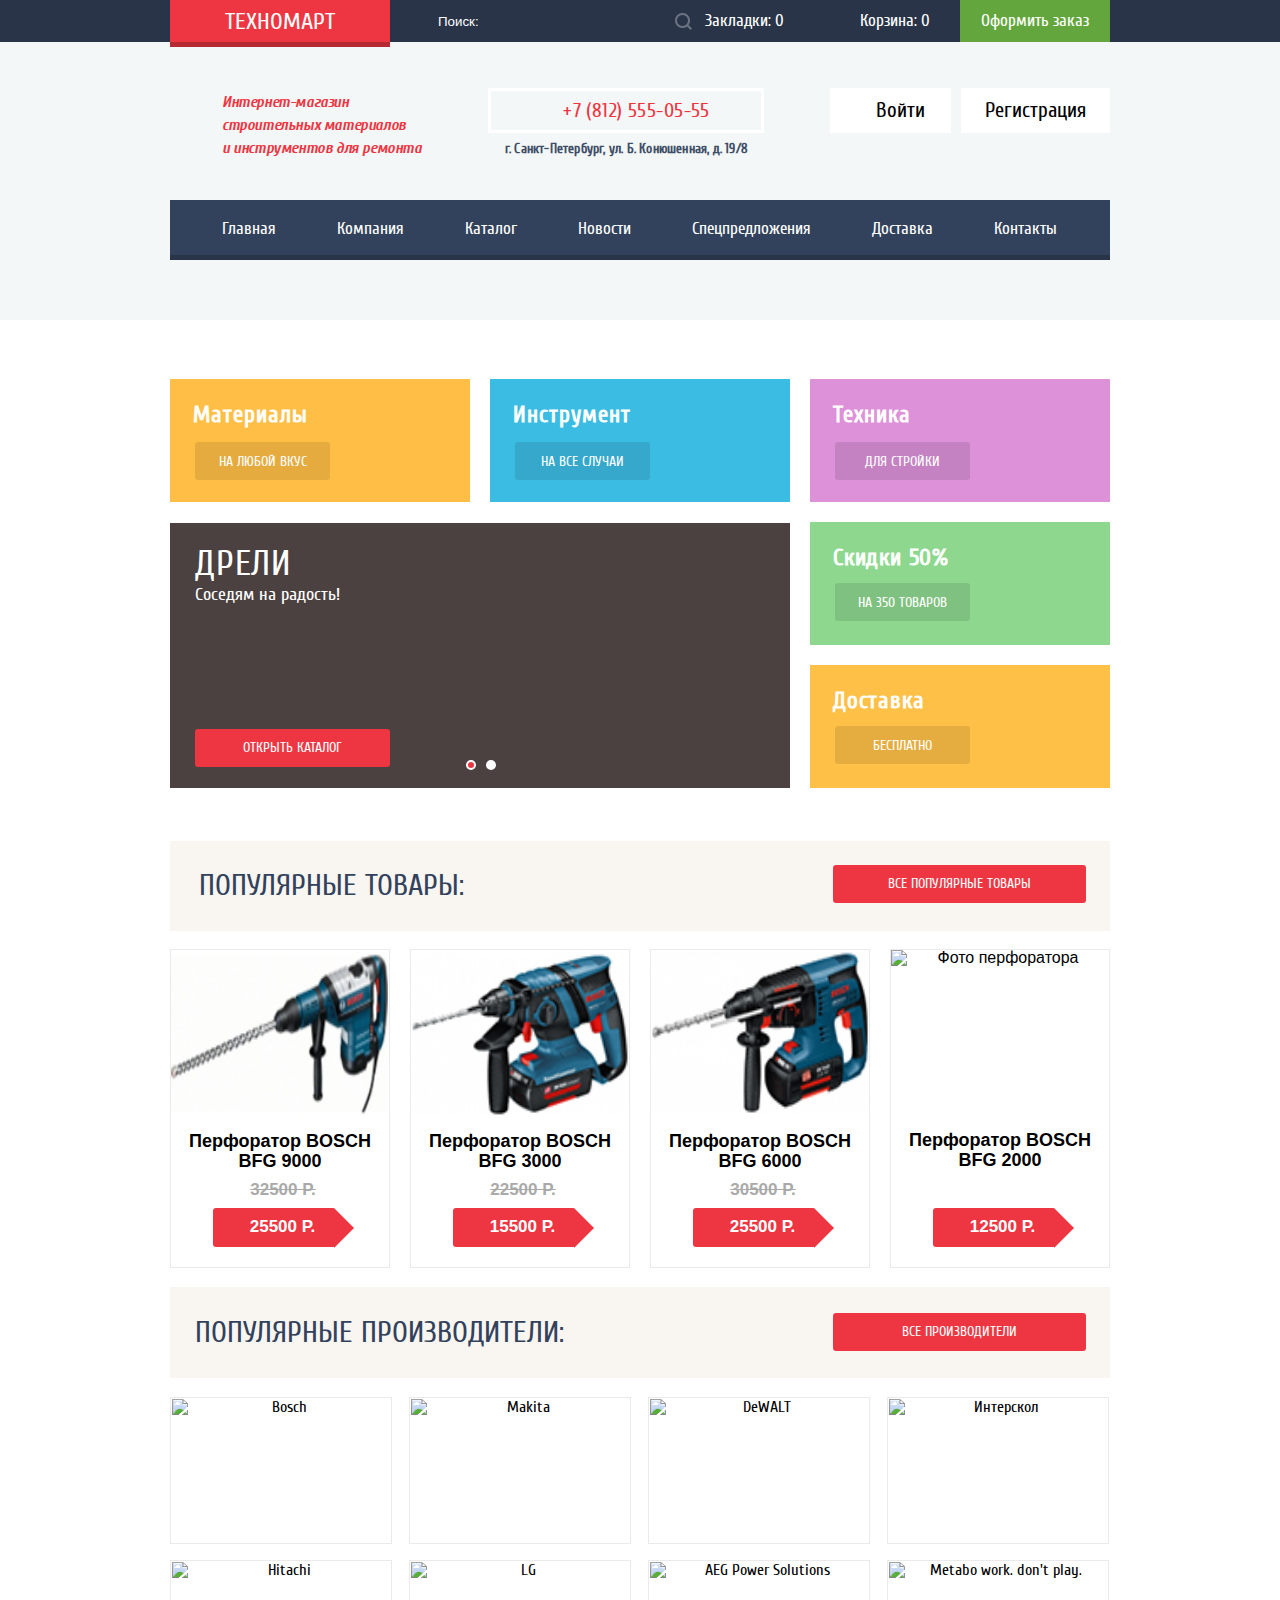
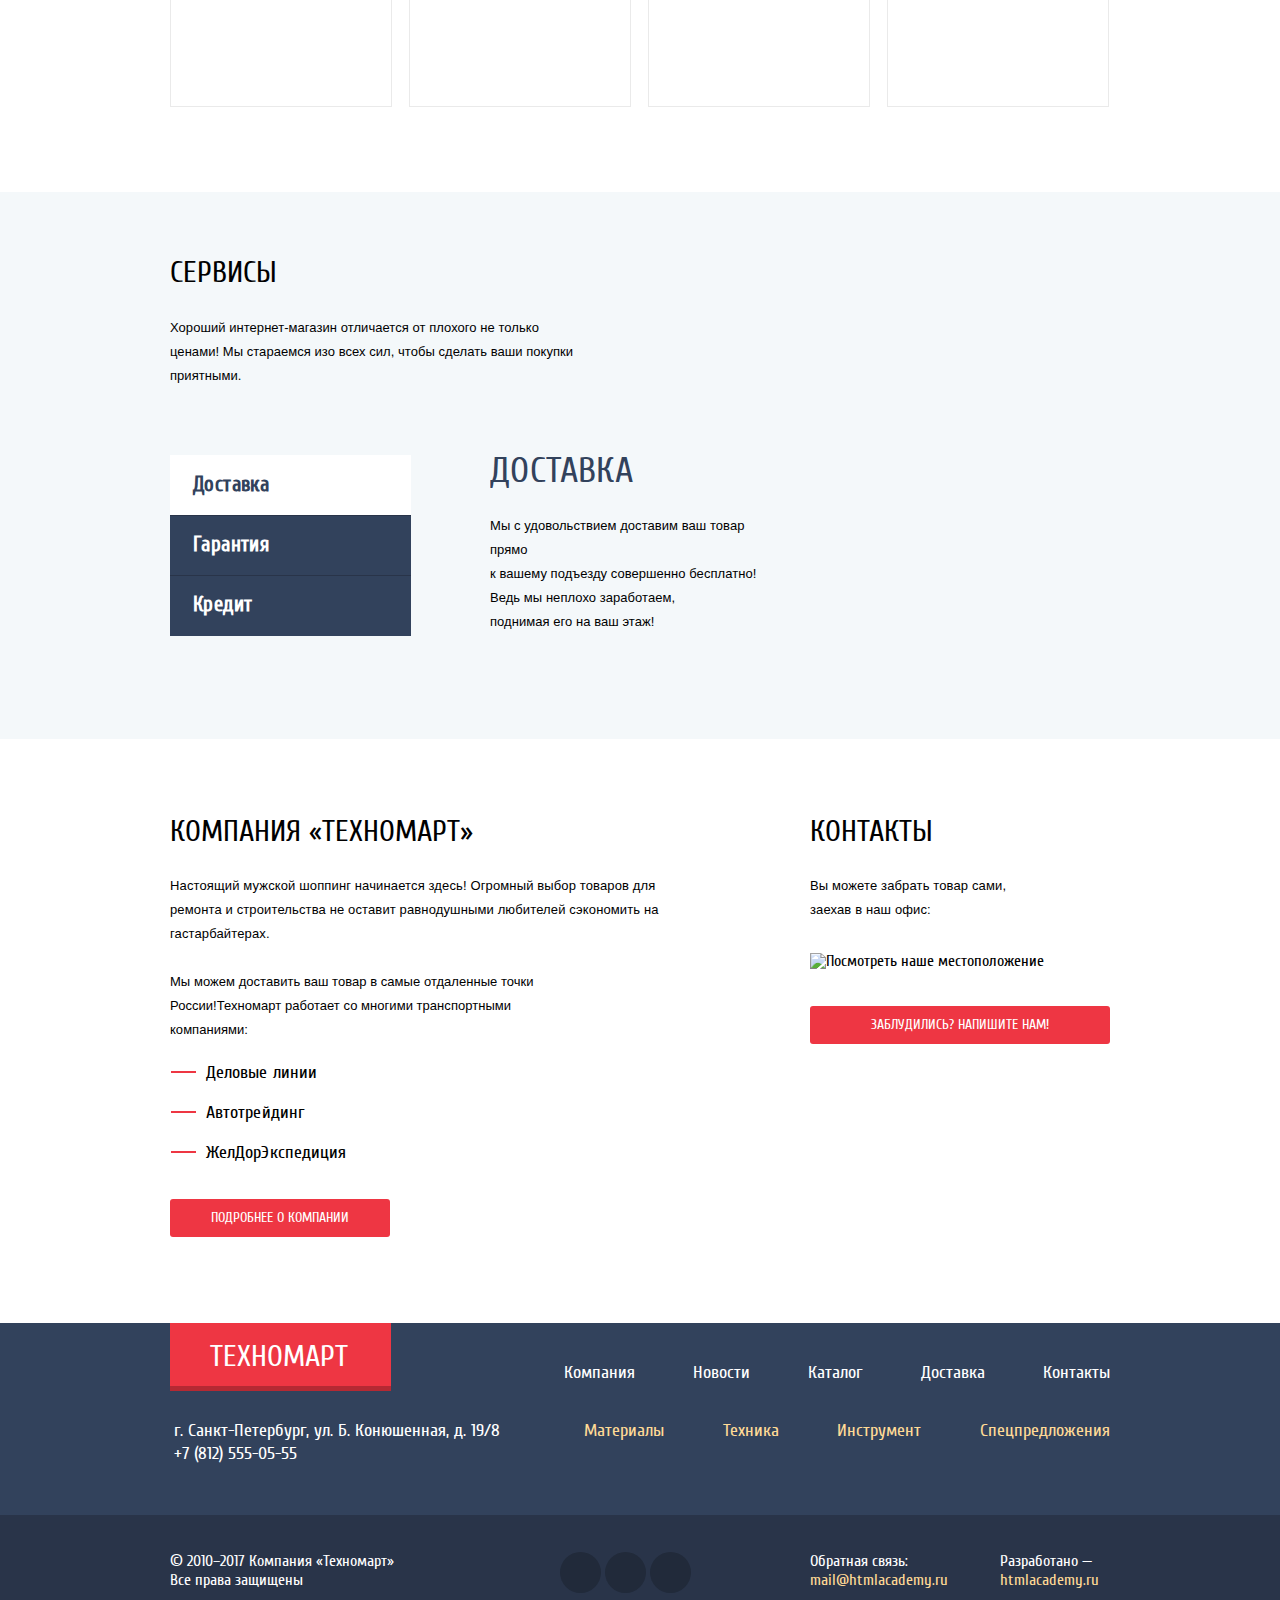
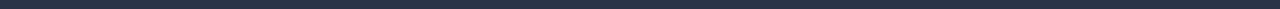
==== commit 9746cc9c: "Исправления (шрифт, ширина)" ====
--- a/index.html
+++ b/index.html
@@ -4,7 +4,6 @@
     <meta charset="utf-8">
     <meta name="format-detection" content="telephone=no">
     <title>Техномарт</title>
-    <link href="https://fonts.googleapis.com/css?family=Cuprum:400,700i&PT+Sans&subset=cyrillic" rel="stylesheet">
     <link rel="stylesheet" type="text/css" href="css/normalize.css">
     <link rel="stylesheet" type="text/css" href="css/style.min.css">
   </head>
--- a/css/style.min.css
+++ b/css/style.min.css
@@ -1 +1 @@
-body{margin:0;padding:0;min-width:960px;font-family:"Cuprum",Arial,sans-serif;font-size:16px;line-height:16px;font-weight:400;color:#000;background-color:#fff}a{text-decoration:none}.visually-hidden{display:none}.container{padding:0 10px;width:940px;margin:0 auto}.main-header{background-color:#f3f7f8;display:-webkit-box;display:-ms-flexbox;display:flex;-webkit-box-orient:vertical;-webkit-box-direction:normal;-ms-flex-direction:column;flex-direction:column}.top-menu{font-size:17px;line-height:28px;color:#fff;background-color:#293449}.top-menu .container{display:-webkit-box;display:-ms-flexbox;display:flex;-webkit-box-orient:horizontal;-webkit-box-direction:normal;-ms-flex-direction:row;flex-direction:row;-webkit-box-pack:stretch;-ms-flex-pack:stretch;justify-content:stretch;-webkit-box-align:center;-ms-flex-align:center;align-items:center}.top-menu a{color:#fff}.main-header-logo{display:inline-block;width:220px;font-size:24px;line-height:24px;background-color:#ee3643;text-transform:uppercase;text-align:center;position:relative;padding:0;padding-top:10px;padding-bottom:8px}.main-header-logo:hover{background-color:#ca2c37}.main-header-logo:active{background-color:#ba2732}.main-header-logo::after{width:220px;height:5px;content:"";background-color:#b52933;position:absolute;top:42px;left:0}.main-header-logo:hover::after{background-color:#9a212a}.main-header-logo:active::after{background-color:#8e1e26}.search-form{width:270px;position:relative}.search-form input{border:none;outline:none}.search-form input[type="search"]{padding:12px 0;padding-left:48px;width:222px;height:18px;background-color:#293449;-webkit-box-sizing:content-box;box-sizing:content-box}.search-form input[type="submit"]{position:absolute;background:transparent url(../img/icon-search.png) no-repeat;background-position:15px;width:45px;height:42px;font-size:0;top:0;opacity:.3;cursor:pointer}.search-form input::-moz-placeholder{color:#fff;opacity:1}.search-form input::-webkit-input-placeholder{color:#fff;opacity:1}.search-form input[type="submit"]:hover{background-color:transparent;opacity:.3}.search-form input:hover,.search-form input:hover + input{background-color:#212a3a;opacity:1}.search-form input:focus{background-color:#fff}.search-form input:focus + input{opacity:1;background:#fff url(../img/icon-search-focus.png) no-repeat;background-position:15px}.bookmark,.cart{position:relative;display:block;width:150px;height:42px}.bookmark a,.cart a{position:relative;display:inline-block;vertical-align:middle;line-height:42px;padding-left:45px;font-weight:400}.bookmark a{padding-left:45px;font-weight:400}.bookmark:hover{background-color:#212a3a}.bookmark:active{background-color:#161d29;opacity:.6}.cart a{padding-left:50px;font-weight:400}.cart:hover{background-color:#212a3a}.cart:active{background-color:#161d29;opacity:.6}.bookmark::before{content:"";position:absolute;top:12px;left:17px;width:14px;height:16px;background:transparent url(../img/icon-bookmark.svg) no-repeat;opacity:.3}.bookmark:hover::before{opacity:1}.bookmark:active::before{opacity:.5}.cart::before{content:"";position:absolute;top:12px;left:18px;width:15px;height:16px;background:transparent url(../img/icon-cart.svg) no-repeat;opacity:.3}.cart:hover::before{opacity:1}.cart:active::before{opacity:.5}.make-order{background-color:#63a63e;color:#fff;height:42px;width:150px;border:none;text-align:center;line-height:41px;cursor:pointer}.make-order:hover{background-color:#5fbb2d}.make-order:active{background-color:#518534;opacity:.5}.bottom-menu{margin-top:36px}.bottom-menu .container{display:-webkit-box;display:-ms-flexbox;display:flex;-webkit-box-orient:horizontal;-webkit-box-direction:normal;-ms-flex-direction:row;flex-direction:row;-webkit-box-pack:justify;-ms-flex-pack:justify;justify-content:space-between;-webkit-box-align:center;-ms-flex-align:center;align-items:center}.bottom-menu h1{font-style:italic;padding-left:52px;font-size:16px;line-height:23px;font-weight:700;color:#ee3643;max-width:210px;letter-spacing:-.4px;margin-top:13px}.info{display:-webkit-box;display:-ms-flexbox;display:flex;-webkit-box-orient:vertical;-webkit-box-direction:normal;-ms-flex-direction:column;flex-direction:column;-webkit-box-align:center;-ms-flex-align:center;align-items:center;margin-top:10px;width:290px}.main-header-phone{position:relative;font-size:20px;font-weight:500;color:#ee3643;border:3px solid #fff;letter-spacing:.42px;cursor:pointer;padding:12px 51px 11px 72px}.main-header-phone::before{content:"";position:absolute;top:10px;left:12px;width:19px;height:19px;background:transparent url(../img/icon-phone.svg) no-repeat}.main-header-adress{margin-top:8px;font-size:13.5px;color:#3f4e66;font-weight:700;text-align:center;letter-spacing:.2px}.user-navigation{margin-top:-27px;padding:0;width:290px;display:-webkit-box;display:-ms-flexbox;display:flex;-webkit-box-orient:horizontal;-webkit-box-direction:normal;-ms-flex-direction:row;flex-direction:row}.login-link{background-color:#fff;position:relative;display:block;width:121px;height:45px;margin-left:10px}.registration-link{background-color:#fff;position:relative;display:block;width:150px;height:45px;margin-left:10px}.login-link a,.registration-link a{font-size:21px;line-height:45px;font-weight:400;color:#000;position:relative;display:inline-block;vertical-align:middle}.login-link a{padding-left:46px}.login-link a:hover{color:#ee3643}.login-link a:active{color:#000;opacity:.3}.registration-link a{padding-left:24px}.registration-link a:hover{color:#ee3643}.registration-link a:active{color:#000;opacity:.3}.login-link::before{content:"";position:absolute;top:14px;left:13px;width:20px;height:17px;background:transparent url(../img/icon-login.svg) no-repeat}.login-link:hover::before{background:url(../img/icon-login.png)}.login-link:active::before{background:url(../img/icon-login.svg)}.main-navigation{width:940px;background-color:#32425c;margin-top:29px;margin-bottom:60px;border-bottom:5px solid #293449}.site-navigation{margin:0;padding:0;display:-webkit-box;display:-ms-flexbox;display:flex;-webkit-box-orient:horizontal;-webkit-box-direction:normal;-ms-flex-direction:row;flex-direction:row;-webkit-box-pack:center;-ms-flex-pack:center;justify-content:center;text-align:center;list-style:none}.site-navigation li{display:inline-block;vertical-align:top}.site-navigation li a{display:block;padding:17px 31px 14px 30px;line-height:24px;font-size:17px;color:#fff}.site-navigation li a:hover{background-color:#293449}.site-navigation li a:active{background-color:#1d2739;opacity:.5;-webkit-box-shadow:none;box-shadow:none}.features{width:940px;margin:0 auto;display:-webkit-box;display:-ms-flexbox;display:flex;-webkit-box-orient:horizontal;-webkit-box-direction:normal;-ms-flex-direction:row;flex-direction:row;-webkit-box-pack:justify;-ms-flex-pack:justify;justify-content:space-between;-ms-flex-wrap:wrap;flex-wrap:wrap;margin-top:59px}.item{width:300px;height:123px;font-size:20px;font-weight:700;color:#fff;margin-bottom:20px}.item h3{line-height:26px;padding-left:23px;margin-bottom:22px;font-weight:700;letter-spacing:1px}.item a{display:inline-block;margin-top:-8px;margin-left:25px;vertical-align:middle;line-height:40px;width:135px;height:38px;text-align:center;text-transform:uppercase;font-weight:400;font-size:14px;color:#fff;background:rgba(0,0,0,0.1);border-radius:3px}.item a:hover{background:rgba(0,0,0,0.2)}.item a:active{background:rgba(0,0,0,0.3)}.materials{background:#ffbf47 url(../img/icon-1.svg) no-repeat;background-position:213px 32px}.new{position:relative}.new::before{content:"";position:absolute;background:transparent url(../img/new_flag.png) no-repeat;width:61px;height:61px;right:-2px;z-index:100;top:-1px}.features .new::before{width:60px;height:60px;right:0;z-index:100;top:0}.instrument{background:#3bbce3 url(../img/icon-2.svg) no-repeat;background-position:197px 33px}.tech{background:#dc91d8 url(../img/icon-3.svg) no-repeat;background-position:191px 31px}.sale{background:#8ed78f url(../img/icon-4.svg) no-repeat;background-position:196px 26px}.sale h3,.delivery h3{line-height:26px;padding-left:23px;padding-top:23px;margin-bottom:20px;letter-spacing:.8px}.delivery{background:#ffc047 url(../img/icon-5.svg) no-repeat;background-position:191px 32px;margin-top:-4px}.slider{width:620px;height:266px;position:relative;padding-left:40px;margin-left:-40px}.slider input[type=radio]{position:absolute;opacity:0}.slider-controls{position:absolute;top:83.3%;left:50.4%;text-align:center;z-index:100}.slider-controls label{display:inline-block;width:6px;height:6px;margin:0 3px;background:#fff;border:2px solid #fff;vertical-align:top;border-radius:50%;cursor:pointer}#btn-1:checked ~ .slider-controls label[for="btn-1"],#btn-2:checked ~ .slider-controls label[for="btn-2"]{background:#ee3643}.slide1,.slide2{display:none}#btn-1:checked ~ .slides-list .slide1,#btn-2:checked ~ .slides-list .slide2{display:block}.slider-arrows{position:absolute;top:115px;z-index:100;width:620px;height:40px}.slider-arrows label{display:inline-block;width:22px;height:40px;cursor:pointer}.slider-arrows label:nth-child(1){background:transparent url(../img/icon-left.svg) no-repeat;margin-right:527px;margin-left:25px}.slider-arrows label:nth-child(2){background:transparent url(../img/icon-right.svg) no-repeat}.slide{position:absolute;width:620px;height:266px}.slide1{background-image:url(../img/slider_1.jpg);background-repeat:no-repeat}.slide2{background-image:url(../img/slider_2.jpg);background-repeat:no-repeat}.slide-content{width:520px;height:266px;margin-left:25px;margin-top:-35px}.slide-content h3{font-size:36px;font-weight:400;line-height:38px;text-transform:uppercase;color:#fff;letter-spacing:.75px;padding-top:22px}.slide-content p{font-size:18px;line-height:23px;color:#fff;margin-top:-36px;margin-bottom:130px}.link{font-size:14px;font-weight:400;line-height:38px;text-transform:uppercase;color:#fff;background-color:#ee3643;border-radius:3px;min-width:195px;display:inline-block;text-align:center}.link:hover{background-color:#ca2c37}.link:active{background-color:#ba2732}.slide-content .link{margin-top:-7px}.side-items{margin-top:-23px}.section-top{background-color:#f9f5f0;width:940px;display:-webkit-box;display:-ms-flexbox;display:flex;-webkit-box-orient:horizontal;-webkit-box-direction:normal;-ms-flex-direction:row;flex-direction:row;-ms-flex-wrap:nowrap;flex-wrap:nowrap;-webkit-box-pack:justify;-ms-flex-pack:justify;justify-content:space-between;-webkit-box-align:center;-ms-flex-align:center;align-items:center;margin-top:33px}.section-top h2{font-size:30px;line-height:41px;padding-left:29px;font-weight:400;text-transform:uppercase;color:#32425c}.section-top .link{margin-right:24px;margin-top:-3px;min-width:253px}.popular{width:940px;margin:0 auto}.popular ul{list-style:none;display:-webkit-box;display:-ms-flexbox;display:flex;-webkit-box-orient:horizontal;-webkit-box-direction:normal;-ms-flex-direction:row;flex-direction:row;-webkit-box-pack:start;-ms-flex-pack:start;justify-content:flex-start;padding-left:0;margin-top:18px;-ms-flex-wrap:wrap;flex-wrap:wrap}.popular ul li{font-family:"PT Sans",Arial,sans-serif;border:1px solid #eaeaea;width:218px;display:-webkit-box;display:-ms-flexbox;display:flex;-webkit-box-orient:vertical;-webkit-box-direction:normal;-ms-flex-direction:column;flex-direction:column;-webkit-box-pack:end;-ms-flex-pack:end;justify-content:flex-end;-webkit-box-align:center;-ms-flex-align:center;align-items:center;text-align:center;position:relative;margin-bottom:3px;margin-right:20px}.popular ul li:nth-child(4n){margin-right:0}.new-drill h3{padding-bottom:40px}.item-img{display:-webkit-box;display:-ms-flexbox;display:flex;-webkit-box-pack:center;-ms-flex-pack:center;justify-content:center;-webkit-box-align:center;-ms-flex-align:center;align-items:center;margin:0 auto}.popular ul li h3{max-width:190px;font-size:18px;font-weight:700;line-height:20px;padding-left:16px;padding-right:16px;padding-top:16px;letter-spacing:-1.4px;color:#000;margin:0 auto}.actual-price{position:relative;display:inline-block;min-width:80px;left:-6px;padding:9px 13px 10px 30px;margin-bottom:20px;font-size:17px;font-weight:700;line-height:20px;color:#fff;background-color:#ee3643;border-radius:3px;margin-top:-2px}.actual-price::after{position:absolute;content:"";border:20px solid #fff;border-left-color:#ee3643;width:0;height:0;top:0;right:-38px}.past-price{position:relative;display:inline-block;width:80px;margin-right:10px;margin-top:-3px;padding:12px 14px 10px 30px;font-size:17px;line-height:18px;font-weight:700;line-height:20px;color:#aaa;text-decoration:line-through}.item-buttons{display:none;font-family:"Cuprum",Arial,sans-serif;font-size:14px;line-height:16px;font-weight:400;background-color:#fff;text-transform:uppercase;position:absolute;padding:45px 0;width:100%;top:0;left:0}.item-buttons .buy,.item-buttons .bookmark-btn{display:block;width:135px;margin:0 auto 7px;padding:10px 0;color:#fff;background-color:#63a63e;border-radius:3px;text-decoration:none}.item-buttons .buy{position:relative;-webkit-box-shadow:inset 0 -3px 0 0 #367315;box-shadow:inset 0 -3px 0 0 #367315}.item-buttons .buy:hover{background-color:#5fbb2d}.item-buttons .buy:active{background-color:#518534;-webkit-box-shadow:none;box-shadow:none;opacity:1}.item-buttons .buy::before{content:"";position:absolute;width:17px;height:16px;background:transparent url(../img/icon-cart.svg) no-repeat;opacity:.3;top:10px;left:13px}.item-buttons .buy:hover::before{opacity:1}.item-buttons .bookmark-btn{width:129px;padding:7px 0;color:#32425c;background-color:#fff;border:3px solid #63a63e}.item-buttons .bookmark-btn:hover{border:3px solid #32425c}.item-buttons .bookmark-btn:active{opacity:.3}.popular ul li:hover .item-buttons{display:block}.popular ul li:hover{border:1px solid #fff;-webkit-box-shadow:0 10px 25px 0 rgba(41,52,73,0.5);box-shadow:0 10px 25px 0 rgba(41,52,73,0.5)}.buy{color:#fff;background-color:#63a63e}.bookmark-btn{color:#32425c;background-color:#fff;border:2px solid #63a63e}.brands{width:940px;margin:0 auto}.brands .section-top{margin-top:0}.brands .section-top h2{padding-left:25px}.brands .section-top .link{margin-top:-1px}.brands-list{display:-webkit-box;display:-ms-flexbox;display:flex;-webkit-box-orient:horizontal;-webkit-box-direction:normal;-ms-flex-direction:row;flex-direction:row;list-style:none;-ms-flex-wrap:wrap;flex-wrap:wrap;-webkit-box-pack:start;-ms-flex-pack:start;justify-content:flex-start;padding-left:0;margin-top:19px}.brands-list li{border:1px solid #eaeaea;width:220px;height:145px;margin-bottom:16px;margin-right:17px}.brands-list li:nth-child(4n){margin-right:0}.brands-list li:hover{border:1px solid #fff;-webkit-box-shadow:0 10px 25px 0 rgba(41,52,73,0.5);box-shadow:0 10px 25px 0 rgba(41,52,73,0.5)}.brands-list li a{width:100%;height:100%;text-align:center;display:-webkit-box;display:-ms-flexbox;display:flex;-webkit-box-orient:vertical;-webkit-box-direction:normal;-ms-flex-direction:column;flex-direction:column;-webkit-box-pack:center;-ms-flex-pack:center;justify-content:center;-webkit-box-align:center;-ms-flex-align:center;align-items:center;text-align:center}.services{color:#000;background-color:#f4f8fa;margin-top:69px}.services h2{padding-top:71px;padding-right:130px;font-size:30px;font-weight:400;text-transform:uppercase}.services p{padding-right:130px;padding-top:9px;font-family:"PT Sans",Arial,sans-serif;font-size:13px;line-height:24px;max-width:410px;letter-spacing:-.33px}.slider-options,.slider-content ul{list-style:none}.slider-options{width:240px;margin-top:57px;margin-right:80px;margin-left:-40px;padding:0;position:relative}.slider-options::after{content:"";position:absolute;right:-1px;top:-40px;width:10px;height:272px;background:transparent url(../img/slider_shadow.png) no-repeat}.slider-options li{display:inline-block;width:240px;height:60px;vertical-align:middle;background-color:#32425c;letter-spacing:.4px}.slider-options label{font-size:21px;font-weight:700;line-height:30px;color:#fff;display:block;margin:0;padding:14px 0 17px 23px;width:218px;background-color:#32425c;-webkit-box-shadow:inset 0 1px 0 0 #293449;box-shadow:inset 0 1px 0 0 #293449;cursor:pointer}.slider-options label:hover{background-color:#293449}.slider-content-item{width:650px;min-height:300px;overflow:hidden}.slider-services{display:-webkit-box;display:-ms-flexbox;display:flex;-webkit-box-orient:horizontal;-webkit-box-direction:normal;-ms-flex-direction:row;flex-direction:row;padding-bottom:11px}.slider-content-list{display:none}.slider-content{padding-top:30px}.slider-content h3{font-size:36px;font-weight:400;color:#32425c;text-transform:uppercase;margin-top:34px}.slider-content p{font-family:"PT Sans",Arial,sans-serif;font-size:13px;line-height:24px;padding:0;max-width:280px;letter-spacing:-.4px;margin-top:-1px}.slider-content-1{background:transparent url(../img/delivery-background.png) no-repeat;background-position:151px 49px}.slider-content-2{background:transparent url(../img/guarantee-background.png) no-repeat;background-position:238px 11px;padding-bottom:100px;padding-top:20px}.slider-content-2 h3{margin-top:15px}.slider-content-2 p{max-width:365px}.slider-content-3{background:transparent url(../img/credit-background.png) no-repeat;background-position:165px -10px;padding-bottom:100px}#slider-content-1:checked ~ .slider-options label[for="slider-content-1"],#slider-content-2:checked ~ .slider-options label[for="slider-content-2"],#slider-content-3:checked ~ .slider-options label[for="slider-content-3"]{color:#32425c;background-color:#fff;-webkit-box-shadow:none;box-shadow:none}#slider-content-1:checked ~ .slider-content .slider-content-list:nth-child(1),#slider-content-2:checked ~ .slider-content .slider-content-list:nth-child(2),#slider-content-3:checked ~ .slider-content .slider-content-list:nth-child(3){display:block}.about{width:940px;margin:0 auto;margin-top:55px;margin-bottom:67px;display:-webkit-box;display:-ms-flexbox;display:flex;-webkit-box-orient:horizontal;-webkit-box-direction:normal;-ms-flex-direction:row;flex-direction:row;list-style:none}.company{width:540px;margin-right:100px}.about-contacts{width:300px}.about h3{font-size:30px;text-transform:uppercase;color:#000;letter-spacing:.1px;font-weight:400;margin-bottom:34px}.about p{margin:0;padding-bottom:24px;max-width:522px;font-family:"PT Sans",Arial,sans-serif;font-size:13px;line-height:24px;letter-spacing:-.32px}.about p:nth-child(3){max-width:400px;line-height:24px;letter-spacing:-.4px}.transport-list{font-family:"Cuprum",Arial,sans-serif;font-size:18px;line-height:40px;margin:0;margin-top:-13px;list-style:none;padding-left:35.9px;letter-spacing:.1px}.transport-list li{position:relative;margin-left:-25px}.transport-list li:before{background-color:#ee3643;content:"";display:inline-block;height:2px;position:relative;vertical-align:middle;width:25px;top:-1px;left:-10px}.company .link{text-align:center;font-size:14px;font-weight:400;text-transform:uppercase;color:#fff;background-color:#ee3643;margin-top:26px;min-width:220px}.company .link:hover,.about-contacts .link:hover{background-color:#ca2c37}.company .link:active,.about-contacts .link:active{background-color:#ba2732}.about-contacts{width:300px}.about-contacts h3{font-weight:400}.about-contacts p{max-width:220px;margin-bottom:7px}.map img{margin-bottom:42px}.about-contacts .link{text-align:center;font-size:14px;font-weight:400;text-transform:uppercase;color:#fff;background-color:#ee3643;margin-top:-5px;min-width:300px}.main-footer{margin:0 auto;margin-top:86px;color:#fff;background-color:#32425c;font-size:18px;line-height:20px;font-weight:400}.footer-information{padding-bottom:32px}.footer-information .container{display:-webkit-box;display:-ms-flexbox;display:flex;-webkit-box-orient:horizontal;-webkit-box-direction:normal;-ms-flex-direction:row;flex-direction:row;-webkit-box-pack:center;-ms-flex-pack:center;justify-content:center}.footer-company{width:390px;margin-top:19px}.footer-company a{font-size:30px;color:#fff;line-height:30px;background-color:#ee3643;text-transform:uppercase;border-bottom:5px solid #b52933;padding:16px 43px 12px 40px}.footer-company a:hover{background-color:#ca2c37;border-bottom:5px solid #9a212a}.footer-company a:active{background-color:#ba2732;border-bottom:5px solid #8e1e26}.footer-company p{max-width:328px;margin-top:47px;font-size:18px;line-height:23px;margin-left:4px}.footer-navigation{width:550px;display:-webkit-box;display:-ms-flexbox;display:flex;-webkit-box-orient:vertical;-webkit-box-direction:normal;-ms-flex-direction:column;flex-direction:column;margin-top:22px}.main-footer-navigation,.extra-footer-navigation{list-style:none;display:-webkit-box;display:-ms-flexbox;display:flex;-webkit-box-orient:horizontal;-webkit-box-direction:normal;-ms-flex-direction:row;flex-direction:row;-webkit-box-pack:justify;-ms-flex-pack:justify;justify-content:space-between}.main-footer-navigation{padding:0;margin-left:4px}.extra-footer-navigation{padding-left:24px;margin-top:20px}.main-footer-navigation a{color:#fff}.main-footer-navigation a:hover,.extra-footer-navigation a:hover{text-decoration:underline}.main-footer-navigation a:active,.extra-footer-navigation a:active{text-decoration:none;opacity:.5}.extra-footer-navigation a{color:#ffda96}.copyright{font-size:16px;font-weight:400;color:#fff;background-color:#293449;padding-top:21px}.copyright .container{display:-webkit-box;display:-ms-flexbox;display:flex;-webkit-box-orient:horizontal;-webkit-box-direction:normal;-ms-flex-direction:row;flex-direction:row;-webkit-box-pack:justify;-ms-flex-pack:justify;justify-content:space-between}.copyright a{color:#ffda96}.copyright a:hover{text-decoration:underline}.copyright a:active{color:#e13643;text-decoration:none}.rights{width:240px;line-height:19px}.social{width:132px;margin-left:150px;margin-right:118px}.social ul{list-style:none;position:relative;display:-webkit-box;display:-ms-flexbox;display:flex;-webkit-box-orient:horizontal;-webkit-box-direction:normal;-ms-flex-direction:row;flex-direction:row;-webkit-box-pack:start;-ms-flex-pack:start;justify-content:flex-start;-webkit-box-align:start;-ms-flex-align:start;align-items:flex-start;padding:0}.social ul li a{width:41px;height:41px;background-color:#212a3a;border-radius:50%;margin-right:4px;color:transparent}.vk{display:block;text-align:center;width:100%;background-image:url(../img/icon-vk.svg);background-position:center;background-repeat:no-repeat}.fb{display:block;text-align:center;width:100%;background-image:url(../img/icon-fb.svg);background-position:center;background-repeat:no-repeat}.insta{display:block;text-align:center;width:100%;background-image:url(../img/icon-insta.svg);background-position:center;background-repeat:no-repeat}.social ul li a:hover{background-color:#ee3643}.social ul li a:active{background-color:#ee3643;color:transparent}.developer{width:300px;display:-webkit-box;display:-ms-flexbox;display:flex;-webkit-box-orient:horizontal;-webkit-box-direction:normal;-ms-flex-direction:row;flex-direction:row}.developer p{max-width:140px;padding-right:52px;line-height:19px}.feedback-form{background-color:#f4f4f4}.login-form,.letter-form{background-color:#fff;font-size:18px;font-weight:700}.button{font-size:14px;font-weight:400;line-height:16px;text-transform:uppercase;color:#fff;background-color:#ee3643}.full{text-transform:capitalize;font-size:17px;padding:0;border-radius:0;min-width:100px}.top-menu .container .full a{padding-left:24px}.user-navigation-login{padding:0;width:290px;display:-webkit-box;display:-ms-flexbox;display:flex;-webkit-box-orient:vertical;-webkit-box-direction:normal;-ms-flex-direction:column;flex-direction:column;margin-top:-10px}.user-name{display:-webkit-box;display:-ms-flexbox;display:flex;-webkit-box-orient:horizontal;-webkit-box-direction:normal;-ms-flex-direction:row;flex-direction:row;width:300px;margin-left:-10px;margin-top:8px}.user-name .user{position:relative;padding-left:48px;font-size:21px;line-height:21px;font-weight:400;color:#000;background-color:#fff;padding-top:11px;padding-bottom:10px}.user::before{content:"";position:absolute;background:url(../img/icon-user.svg) no-repeat;width:20px;height:18px;top:11px;left:14px}.user:active{color:#b2b2b2}.user:hover::before{background:url(../img/icon-user.png) no-repeat}.user:active::before{background:url(../img/icon-user.svg) no-repeat}.logout{position:relative;display:inline-block;width:66px;height:45px;background-color:#fff}.logout::after{content:"";position:absolute;background:url(../img/icon-logout.svg) no-repeat;width:21px;height:17px;left:36px;top:13px}.logout:hover::after{background:none;background:url(../img/icon-logout.png) no-repeat}.logout:active::after{background:url(../img/icon-logout.svg) no-repeat}.user-links{display:-webkit-box;display:-ms-flexbox;display:flex;padding-top:8px;-webkit-box-orient:horizontal;-webkit-box-direction:normal;-ms-flex-direction:row;flex-direction:row;-webkit-box-pack:justify;-ms-flex-pack:justify;justify-content:space-between;width:220px}.user-links div{width:10px;height:10px}.user-links a{font-size:16px;color:#32425c;text-decoration:underline;background-color:inherit;padding-left:10px}.user-links a:hover{color:#ee3643}.user-links a:active{color:#b7bfc8}.my-order{position:relative}.my-order::after{content:"";position:absolute;background-color:#32425c;width:4px;height:4px;border-radius:50%;top:6px;left:98px}.catalog-navigation{margin:0 auto;display:-webkit-box;display:-ms-flexbox;display:flex;-webkit-box-orient:horizontal;-webkit-box-direction:normal;-ms-flex-direction:row;flex-direction:row;list-style:none;padding:0;margin-top:21px;position:relative}.catalog-navigation li{margin-right:42px;position:relative;display:inline-block;font-family:"PT Sans",Arial,sans-serif;font-size:12px;color:#000;text-transform:uppercase;letter-spacing:-.2px;line-height:18px;color:#000;text-transform:uppercase}.catalog-navigation li:nth-of-type(1){margin-right:40px}.home{display:inline-block;width:14px;height:13px}.home:before{content:"";position:absolute;background:url(../img/icon-home.svg) no-repeat;width:14px;height:13px;top:2px;left:-2px;cursor:pointer;z-index:2}.catalog-navigation li::before{content:"";position:absolute;background:url(../img/icon-right-small.svg) no-repeat;width:7px;height:14px;top:2px;left:-25px}.catalog-navigation li:first-child::before{display:none}.catalog-current-page{width:940px;margin:0 auto;font-size:30px;font-weight:400;text-transform:uppercase;background-color:#f2f6f8}.catalog-current-page h2{margin-top:21px;font-size:30px;line-height:90px;padding-left:29px;font-weight:400;text-transform:uppercase;color:#32425c;letter-spacing:.03px;margin-bottom:19px}.catalog-page{width:940px;margin:0 auto;display:-webkit-box;display:-ms-flexbox;display:flex;-webkit-box-orient:horizontal;-webkit-box-direction:normal;-ms-flex-direction:row;flex-direction:row}.filters{width:220px;margin-right:20px}.filters form{max-width:220px;margin-left:-2px}.filters fieldset{border:none;padding-left:0}.price-filter{padding-left:0;padding-right:0}.price-filter legend{padding-top:6px}.range-filter{width:220px;margin:15px auto;margin-bottom:39px}.range-controls{position:relative;height:41px;padding-top:39px;padding-right:20px;padding-left:20px;margin-bottom:9px;border-radius:5px;background:#f7f3ec}.range-controls .scale{height:2px;background:#d7dcde}.range-controls .bar{width:80%;height:2px;background:#00ca74}.range-controls .toggle{position:absolute;top:30px;left:0;width:4px;height:4px;cursor:pointer;border:8px solid #fff;border-radius:50%;background:#ababab;-webkit-box-shadow:0 2px 1px 0 #cfcfcf;box-shadow:0 2px 1px 0 #cfcfcf}.range-controls .toggle-min{left:20px}.range-controls .toggle-max{left:160px}.price-controls{font-size:0;max-width:220px}.price-controls label{font-size:16px;text-transform:uppercase;display:inline-block;width:50%}.min-price{position:relative}.min-price::after{content:"—";position:absolute;left:105px;top:11px}.max-price{text-align:right}.price-controls input{font-size:17px;width:75px;padding:10px;text-align:center;color:#283136;border:none;border-radius:3px;background:#f1f1f1;font-size:17px;line-height:18px}.filter-button{display:inline-block;text-align:center;text-transform:uppercase;border:1px solid #e5e5e5;border-radius:3px;vertical-align:top;margin-top:48px;letter-spacing:-.4px;padding:11px 38px;cursor:pointer}.filters h3{font-family:"PT Sans",Arial,sans-serif;font-size:13px;font-weight:400;color:#000;text-transform:uppercase;background-color:#f7f3ec;line-height:38px;padding-left:20px;margin-top:0;letter-spacing:-.6px}.price-controls label input{font-family:"PT Sans",Arial,sans-serif;font-size:17px;background-color:#f7f3ec}.price-filter legend,.brand-filter legend,.type-filter legend{font-family:"PT Sans",Arial,sans-serif;font-size:17px;color:#000;text-transform:uppercase;font-weight:700;letter-spacing:-1.3px}.brand-filter label,.type-filter label{font-family:"PT Sans",Arial,sans-serif;font-size:15px;line-height:24px;color:#000;text-transform:uppercase;padding-left:0}.filter-button{font-family:"PT Sans",Arial,sans-serif;font-size:13px;color:#000;background-color:#fff}.brand-filter ul,.type-filter ul{list-style:none;padding-left:0;margin-top:-3px}.brand-filter ul{margin-bottom:35px}input[type="checkbox"]{visibility:hidden}input[type="checkbox"] + label{display:block;padding-left:34px;padding-bottom:2px;line-height:22px;position:relative;cursor:pointer;letter-spacing:-.9px}input[type="checkbox"] + label::before{content:"";position:absolute;top:-1px;left:0;width:26px;height:25px;background-image:url(../img/checkbox-off.svg);background-repeat:no-repeat;cursor:pointer;opacity:.7}input[type="checkbox"]:checked + label::before{background:url(../img/checkbox-on.svg) no-repeat;opacity:.7}input[type="checkbox"] + label:hover,input[type="checkbox"] + label:hover::before{opacity:1}input[type="checkbox"]:disabled + label{opacity:.3}input[type="radio"]{visibility:hidden}input[type="radio"] + label{display:block;padding-left:34px;padding-bottom:2px;line-height:22px;position:relative;cursor:pointer;letter-spacing:-1.1px}input[type="radio"] + label::before{content:"";position:absolute;top:-1px;left:0;width:25px;height:25px;background-image:url(../img/radio-off.svg);background-repeat:no-repeat;cursor:pointer;opacity:.7}input[type="radio"]:checked + label::before{background:url(../img/radio-on.svg) no-repeat;opacity:.7}input[type="radio"] + label:hover,input[type="radio"]:checked + label:hover::before,input[type="radio"] + label:hover::before{opacity:1}input[type="radio"]:disabled + label{opacity:.3}.sort{width:700px;display:-webkit-box;display:-ms-flexbox;display:flex;-webkit-box-orient:vertical;-webkit-box-direction:normal;-ms-flex-direction:column;flex-direction:column;margin-top:0}.sort-list{font-family:"PT Sans",Arial,sans-serif;font-size:13px;font-weight:400;color:#000;text-transform:uppercase;background-color:#f7f3ec;display:-webkit-box;display:-ms-flexbox;display:flex;-webkit-box-orient:horizontal;-webkit-box-direction:normal;-ms-flex-direction:row;flex-direction:row;-webkit-box-pack:start;-ms-flex-pack:start;justify-content:flex-start;line-height:12px}.sort-list ul{list-style:none;display:-webkit-box;display:-ms-flexbox;display:flex;-webkit-box-orient:horizontal;-webkit-box-direction:normal;-ms-flex-direction:row;flex-direction:row;-webkit-box-pack:start;-ms-flex-pack:start;justify-content:flex-start;width:530px}.sort-list ul li:nth-of-type(1) a{margin-left:25px}.sort-list ul li:nth-of-type(3) a{margin-right:39px}.sort-list h3{font-size:13px;font-weight:400;width:170px;padding-left:20px;letter-spacing:-1px}.sort-list a{color:#acaaa5;border-bottom:1px dotted #ee3643;margin-right:69px;letter-spacing:-1px}.sort-list a:hover{color:#000;border-bottom:1px solid #ee3643}.sort-list a:active{color:#ee3643;border-bottom:none}.sort-list li .icon-up,.sort-list li .icon-down{width:11px;height:11px;display:block;opacity:.2;margin-left:9px;margin-right:-10px;border-bottom:none}.sort-list li .icon-up:hover,.sort-list li .icon-down:hover{opacity:1}.sort-list li .icon-up .up-path{fill:#ee3643}.sort-list li .icon-down:active .down-path{opacity:1;fill:#ee3643}.icon-up,.icon-down{width:11px;text-align:center;display:block;height:11px;width:100%}.sort-list li .icon-up{margin-left:13px;margin-right:10px;opacity:1}.catalog-items{margin:0 auto;width:700px;list-style:none;display:-webkit-box;display:-ms-flexbox;display:flex;-webkit-box-orient:horizontal;-webkit-box-direction:normal;-ms-flex-direction:row;flex-direction:row;-ms-flex-wrap:wrap;flex-wrap:wrap;-webkit-box-pack:justify;-ms-flex-pack:justify;justify-content:flex-start;padding-left:0;margin-top:20px}.catalog-items li{font-family:"PT Sans",Arial,sans-serif;border:1px solid #eaeaea;width:218px;display:-webkit-box;display:-ms-flexbox;display:flex;-webkit-box-orient:vertical;-webkit-box-direction:normal;-ms-flex-direction:column;flex-direction:column;-webkit-box-pack:end;-ms-flex-pack:end;justify-content:flex-start;-webkit-box-align:center;-ms-flex-align:center;align-items:center;text-align:center;margin-bottom:20.9px;position:relative;margin-right:20px}.catalog-items li:nth-child(3n){margin-right:0}.catalog-items li:hover .item-buttons{display:block}.catalog-items li:hover{border:1px solid #fff;-webkit-box-shadow:0 10px 25px 0 rgba(41,52,73,0.5);box-shadow:0 10px 25px 0 rgba(41,52,73,0.5)}.one-price{padding-bottom:40px}.catalog-items li h3{font-size:18px;font-weight:700;line-height:20px;padding-left:16px;padding-right:16px;padding-top:13px;letter-spacing:-1.4px;color:#000;margin:0 auto;max-width:190px}.pages{width:700px;margin-top:2px;list-style:none;display:-webkit-box;display:-ms-flexbox;display:flex;-webkit-box-orient:horizontal;-webkit-box-direction:normal;-ms-flex-direction:row;flex-direction:row;-webkit-box-pack:start;-ms-flex-pack:start;justify-content:flex-start;padding:0}.pages li{margin-right:9px;margin-top:30px;height:38px}.pages a{padding:10px 14px 10px 16px;display:inline-block;font-family:"PT Sans",Arial,sans-serif;font-size:13px;text-transform:uppercase;color:#000;vertical-align:middle;border:1px solid #e5e5e5;border-radius:3px}.pages li a:hover{border:1px solid #bdc6ca}.pages li a:active{border:1px solid #ee3643}.pages .current-page a{background-color:#ee3643;border:1px solid #ee3643}.current-page a{color:#fff}.pages .current-page a:hover,.pages .current-page a:active{border:1px solid #ee3643}.pages .next-page a{padding:10px 31px}.about-type{margin-top:43px;padding-bottom:68px;color:#000;background-color:#f2f6f8}.about-type h2{padding-top:73px;font-weight:400;font-family:"Cuprum",Arial,sans-serif;font-size:30px;text-transform:uppercase;letter-spacing:.15px}.about-type p{padding-top:8px;font-family:"PT Sans",Arial,sans-serif;font-size:13px;line-height:24px;max-width:940px;letter-spacing:-.41px;margin-bottom:0}.about-type p:nth-child(3){letter-spacing:-.3px;margin-top:-8px}.main-footer-catalog{margin-top:0}.modal{position:fixed;color:#000;background-color:#fff;-webkit-box-shadow:-2px 1px 26px 3px rgba(0,0,0,0.75);box-shadow:-2px 1px 26px 3px rgba(0,0,0,0.75);display:none;z-index:1000;top:0;right:0;bottom:0;left:0;margin:auto}.modal-feedback{width:620px;height:430px}.feedback-top{width:620px;height:7px;background-color:#ff5357;margin-bottom:47px}.login-form{display:-webkit-box;display:-ms-flexbox;display:flex;-webkit-box-orient:horizontal;-webkit-box-direction:normal;-ms-flex-direction:row;flex-direction:row}.login-form div,.letter-form{display:-webkit-box;display:-ms-flexbox;display:flex;-webkit-box-orient:vertical;-webkit-box-direction:normal;-ms-flex-direction:column;flex-direction:column}.login-form,.letter-form{margin-left:80px}.login-form div{margin-right:20px}.login-form div label,.letter-form label{margin-bottom:11px;font-weight:400}.login-form div input{width:188px;font-size:13px;line-height:18px;padding:7px 13px 9px;font-family:"PT Sans","Arial",sans-serif;color:#a9a9a9;border:2px solid #dee3e4;border-radius:3px;outline:none;margin-bottom:22px}.letter-form textarea{width:440px;height:105px;font-size:13px;line-height:28px;padding-left:12px;font-family:"PT Sans","Arial",sans-serif;color:#a9a9a9;border:2px solid #dee3e4;border-radius:3px;outline:none}.login-form div input:hover,.letter-form textarea:hover{border:2px solid #b5b5b5}.login-form div input:active,.letter-form textarea:active{border:2px solid #ee3643}.submit-form{background-color:#f1f1f1;height:112px;margin-top:35px;display:-webkit-box;display:-ms-flexbox;display:flex;-webkit-box-pack:center;-ms-flex-pack:center;justify-content:center;-webkit-box-align:center;-ms-flex-align:center;align-items:center}.submit-form input{padding:12px 198px 10px;margin-top:5px;outline:none;border:none;cursor:pointer}.modal-close{position:absolute;top:14px;right:24px;font-size:0;background-color:transparent;border:0;cursor:pointer;opacity:.3;width:25px;height:25px}.modal-close:hover{opacity:1}.modal-close::before,.modal-close::after{content:"";position:absolute;top:10px;left:2px;width:25px;height:4px;background-color:red}.modal-close::before{-webkit-transform:rotate(45deg);-ms-transform:rotate(45deg);transform:rotate(45deg)}.modal-close::after{-webkit-transform:rotate(-45deg);-ms-transform:rotate(-45deg);transform:rotate(-45deg)}.modal-map{width:940px;height:446px;background:url(../img/full_map.png);-webkit-box-shadow:0 0 14.72px 1.28px rgba(47,42,43,0.5);box-shadow:0 0 14.72px 1.28px rgba(47,42,43,0.5)}.modal-cart{background-color:#fff;width:620px;height:282px}.modal-cart h2{background-color:#fff;font-size:30px;color:#000;margin-left:80px;margin-right:125px;display:-webkit-box;display:-ms-flexbox;display:flex;-webkit-box-pack:justify;-ms-flex-pack:justify;justify-content:space-between;-webkit-box-align:center;-ms-flex-align:center;align-items:center;margin-bottom:50px}.modal-cart-buttons{background-color:#f1f1f1;height:112px;margin-top:35px;padding-left:80px;display:-webkit-box;display:-ms-flexbox;display:flex;-webkit-box-align:center;-ms-flex-align:center;align-items:center}.modal-cart a{text-transform:uppercase;font-size:14px;background-color:#fff;color:#000;font-weight:700}.modal-cart-buttons a{min-width:220px}.modal-cart-buttons .btn-order{margin-right:20px;background-color:#ee3643;color:#fff}@-webkit-keyframes bounce{0%{-webkit-transform:translateY(-2000px);transform:translateY(-2000px)}70%{-webkit-transform:translateY(30px);transform:translateY(30px)}90%{-webkit-transform:translateY(-10px);transform:translateY(-10px)}100%{-webkit-transform:translateY(0);transform:translateY(0)}}@keyframes bounce{0%{-webkit-transform:translateY(-2000px);transform:translateY(-2000px)}70%{-webkit-transform:translateY(30px);transform:translateY(30px)}90%{-webkit-transform:translateY(-10px);transform:translateY(-10px)}100%{-webkit-transform:translateY(0);transform:translateY(0)}}@-webkit-keyframes shake{0%,100%{-webkit-transform:translateX(0);transform:translateX(0)}10%,30%,50%,70%,90%{-webkit-transform:translateX(-10px);transform:translateX(-10px)}20%,40%,60%,80%{-webkit-transform:translateX(10px);transform:translateX(10px)}}@keyframes shake{0%,100%{-webkit-transform:translateX(0);transform:translateX(0)}10%,30%,50%,70%,90%{-webkit-transform:translateX(-10px);transform:translateX(-10px)}20%,40%,60%,80%{-webkit-transform:translateX(10px);transform:translateX(10px)}}.modal-show{display:block;-webkit-animation:bounce .6s;animation:bounce .6s}.modal-error{-webkit-animation:shake .6s;animation:shake .6s}iframe{border-width:0}+@font-face{font-family:"Cuprum";src:url(../fonts/Cuprum/Cuprum-Regular.ttf)}@font-face{font-family:"Cuprum Bold Italic";src:url(../fonts/Cuprum/Cuprum-BoldItalic.ttf)}@font-face{font-family:"PT Sans";src:url(../fonts/PT_Sans/PT_Sans-Web-Regular.ttf)}body{margin:0;padding:0;min-width:940px;font-family:"Cuprum",Arial,sans-serif;font-size:16px;line-height:16px;font-weight:400;color:#000;background-color:#fff}a:active,a:hover,a{text-decoration:none;color:#000}.visually-hidden{display:none}.container{width:940px;margin:0 auto}.main-header{background-color:#f3f7f8;display:-webkit-box;display:-ms-flexbox;display:flex;-webkit-box-orient:vertical;-webkit-box-direction:normal;-ms-flex-direction:column;flex-direction:column}.top-menu{font-size:17px;line-height:28px;color:#fff;background-color:#293449}.top-menu .container{display:-webkit-box;display:-ms-flexbox;display:flex;-webkit-box-orient:horizontal;-webkit-box-direction:normal;-ms-flex-direction:row;flex-direction:row;-webkit-box-pack:stretch;-ms-flex-pack:stretch;justify-content:stretch;-webkit-box-align:center;-ms-flex-align:center;align-items:center}.top-menu a{color:#fff}.main-header-logo{display:inline-block;width:220px;font-size:24px;line-height:24px;background-color:#ee3643;text-transform:uppercase;text-align:center;position:relative;padding:0;padding-top:10px;padding-bottom:8px}.main-header-logo::after{width:220px;height:5px;content:"";background-color:#b52933;position:absolute;top:42px;left:0}.search-form{width:270px;position:relative}.search-form input{border:none;outline:none}.search-form input[type="search"]{padding:12px 0;padding-left:48px;width:222px;height:18px;background-color:#293449;-webkit-box-sizing:content-box;box-sizing:content-box}.search-form input[type="submit"]{position:absolute;background:transparent url(../img/icon-search.png) no-repeat;background-position:15px;width:45px;height:42px;font-size:0;top:0;opacity:.3;cursor:pointer}.search-form input::-moz-placeholder{color:#fff;opacity:1}.search-form input::-webkit-input-placeholder{color:#fff;opacity:1}.search-form input[type="submit"]:hover{background-color:transparent;opacity:.3}.search-form input:hover,.search-form input:hover + input{background-color:#212a3a;opacity:1}.search-form input:focus{background-color:#fff}.search-form input:focus + input{opacity:1;background:#fff url(../img/icon-search-focus.png) no-repeat;background-position:15px}.bookmark,.cart{position:relative;display:block;width:150px;height:42px}.bookmark a,.cart a{position:relative;display:inline-block;vertical-align:middle;line-height:42px;padding-left:45px;font-weight:400}.bookmark a{padding-left:45px;font-weight:400}.bookmark:hover{background-color:#212a3a}.bookmark:active{background-color:#161d29;opacity:.6}.cart a{padding-left:50px;font-weight:400}.cart:hover{background-color:#212a3a}.cart:active{background-color:#161d29;opacity:.6}.bookmark::before{content:"";position:absolute;top:12px;left:17px;width:14px;height:16px;background:transparent url(../img/icon-bookmark.svg) no-repeat;opacity:.3}.bookmark:hover::before{opacity:1}.bookmark:active::before{opacity:.5}.cart::before{content:"";position:absolute;top:12px;left:18px;width:15px;height:16px;background:transparent url(../img/icon-cart.svg) no-repeat;opacity:.3}.cart:hover::before{opacity:1}.cart:active::before{opacity:.5}.make-order{background-color:#63a63e;color:#fff;height:42px;width:150px;border:none;text-align:center;line-height:41px;cursor:pointer}.make-order:hover{background-color:#5fbb2d}.make-order:active{background-color:#518534;opacity:.5}.bottom-menu{margin-top:36px}.bottom-menu .container{display:-webkit-box;display:-ms-flexbox;display:flex;-webkit-box-orient:horizontal;-webkit-box-direction:normal;-ms-flex-direction:row;flex-direction:row;-webkit-box-pack:justify;-ms-flex-pack:justify;justify-content:space-between;-webkit-box-align:center;-ms-flex-align:center;align-items:center}.bottom-menu h1{font-family:"Cuprum Bold Italic",Arial,sans-serif;padding-left:52px;font-size:16px;line-height:23px;color:#ee3643;max-width:210px;letter-spacing:-.4px;margin-top:13px}.info{display:-webkit-box;display:-ms-flexbox;display:flex;-webkit-box-orient:vertical;-webkit-box-direction:normal;-ms-flex-direction:column;flex-direction:column;-webkit-box-align:center;-ms-flex-align:center;align-items:center;margin-top:10px;width:290px}.main-header-phone{position:relative;font-size:20px;font-weight:500;color:#ee3643;border:3px solid #fff;letter-spacing:.42px;cursor:pointer;padding:12px 51px 11px 72px}.main-header-phone::before{content:"";position:absolute;top:10px;left:12px;width:19px;height:19px;background:transparent url(../img/icon-phone.svg) no-repeat}.main-header-adress{margin-top:8px;font-size:13.5px;color:#3f4e66;font-weight:700;text-align:center;letter-spacing:.2px}.user-navigation{margin-top:-27px;padding:0;width:290px;display:-webkit-box;display:-ms-flexbox;display:flex;-webkit-box-orient:horizontal;-webkit-box-direction:normal;-ms-flex-direction:row;flex-direction:row}.login-link{background-color:#fff;position:relative;display:block;width:121px;height:45px;margin-left:10px}.registration-link{background-color:#fff;position:relative;display:block;width:150px;height:45px;margin-left:10px}.login-link a,.registration-link a{font-size:21px;line-height:45px;font-weight:400;color:#000;position:relative;display:inline-block;vertical-align:middle}.login-link a{padding-left:46px}.login-link a:hover{color:#ee3643}.login-link a:active{color:#000;opacity:.3}.registration-link a{padding-left:24px}.registration-link a:hover{color:#ee3643}.registration-link a:active{color:#000;opacity:.3}.login-link::before{content:"";position:absolute;top:14px;left:13px;width:20px;height:17px;background:transparent url(../img/icon-login.svg) no-repeat}.login-link:hover::before{background:url(../img/icon-login.png)}.login-link:active::before{background:url(../img/icon-login.svg)}.main-navigation{width:940px;background-color:#32425c;margin-top:29px;margin-bottom:60px;border-bottom:5px solid #293449}.site-navigation{margin:0;padding:0;display:-webkit-box;display:-ms-flexbox;display:flex;-webkit-box-orient:horizontal;-webkit-box-direction:normal;-ms-flex-direction:row;flex-direction:row;-webkit-box-pack:center;-ms-flex-pack:center;justify-content:center;text-align:center;list-style:none}.site-navigation li{display:inline-block;vertical-align:top}.site-navigation li a{display:block;padding:17px 31px 14px 30px;line-height:24px;font-size:17px;color:#fff}.site-navigation li a:hover{background-color:#293449}.site-navigation li a:active{background-color:#1d2739;opacity:.5;-webkit-box-shadow:none;box-shadow:none}.features{width:940px;margin:0 auto;display:-webkit-box;display:-ms-flexbox;display:flex;-webkit-box-orient:horizontal;-webkit-box-direction:normal;-ms-flex-direction:row;flex-direction:row;-webkit-box-pack:justify;-ms-flex-pack:justify;justify-content:space-between;-ms-flex-wrap:wrap;flex-wrap:wrap;margin-top:59px}.item{width:300px;height:123px;font-size:20px;font-weight:700;color:#fff;margin-bottom:20px}.item h3{line-height:26px;padding-left:23px;margin-bottom:22px;font-weight:700;letter-spacing:1px}.item a{display:inline-block;margin-top:-8px;margin-left:25px;vertical-align:middle;line-height:40px;width:135px;height:38px;text-align:center;text-transform:uppercase;font-weight:400;font-size:14px;color:#fff;background:rgba(0,0,0,0.1);border-radius:3px}.item a:hover{background:rgba(0,0,0,0.2)}.item a:active{background:rgba(0,0,0,0.3)}.materials{background:#ffbf47 url(../img/icon-1.svg) no-repeat;background-position:213px 32px}.new{position:relative}.new::before{content:"";position:absolute;background:transparent url(../img/new_flag.png) no-repeat;width:61px;height:61px;right:-2px;z-index:100;top:-1px}.features .new::before{width:60px;height:60px;right:0;z-index:100;top:0}.instrument{background:#3bbce3 url(../img/icon-2.svg) no-repeat;background-position:197px 33px}.tech{background:#dc91d8 url(../img/icon-3.svg) no-repeat;background-position:191px 31px}.sale{background:#8ed78f url(../img/icon-4.svg) no-repeat;background-position:196px 26px}.sale h3,.delivery h3{line-height:26px;padding-left:23px;padding-top:23px;margin-bottom:20px;letter-spacing:.8px}.delivery{background:#ffc047 url(../img/icon-5.svg) no-repeat;background-position:191px 32px;margin-top:-4px}.slider{width:620px;position:relative;padding-left:40px;margin-left:-40px}.slider input[type=radio]{position:absolute;opacity:0}.slider-controls{position:absolute;top:83.3%;left:50.4%;text-align:center;z-index:100}.slider-controls label{display:inline-block;width:6px;height:6px;margin:0 3px;background:#fff;border:2px solid #fff;vertical-align:top;border-radius:50%;cursor:pointer}#btn-1:checked ~ .slider-controls label[for="btn-1"],#btn-2:checked ~ .slider-controls label[for="btn-2"]{background:#ee3643}.slide1,.slide2{display:none}#btn-1:checked ~ .slides-list .slide1,#btn-2:checked ~ .slides-list .slide2{display:block}.slider-arrows{position:absolute;top:115px;z-index:100;width:620px;height:40px}.slider-arrows label{display:inline-block;width:22px;height:40px;cursor:pointer}.slider-arrows label:nth-child(1){background:transparent url(../img/icon-left.svg) no-repeat;margin-right:527px;margin-left:25px}.slider-arrows label:nth-child(2){background:transparent url(../img/icon-right.svg) no-repeat}.slide{width:620px;background-color:#4c4141}.slide1{background-image:url(../img/slider_1.jpg);background-repeat:no-repeat}.slide2{background-image:url(../img/slider_2.jpg);background-repeat:no-repeat}.slide-content{width:520px;margin-left:25px;margin-top:-35px}.slide-content h3{font-size:36px;font-weight:400;line-height:38px;text-transform:uppercase;color:#fff;letter-spacing:.75px;padding-top:22px}.slide-content p{font-size:18px;line-height:23px;color:#fff;margin-top:-36px;margin-bottom:130px}.link{font-size:14px;font-weight:400;line-height:38px;text-transform:uppercase;color:#fff;background-color:#ee3643;border-radius:3px;min-width:195px;display:inline-block;text-align:center}.link:hover{background-color:#ca2c37}.link:active{background-color:#ba2732}.slide-content .link{margin-top:-7px;margin-bottom:21px}.side-items{margin-top:-23px}.section-top{background-color:#f9f5f0;width:940px;display:-webkit-box;display:-ms-flexbox;display:flex;-webkit-box-orient:horizontal;-webkit-box-direction:normal;-ms-flex-direction:row;flex-direction:row;-ms-flex-wrap:nowrap;flex-wrap:nowrap;-webkit-box-pack:justify;-ms-flex-pack:justify;justify-content:space-between;-webkit-box-align:center;-ms-flex-align:center;align-items:center;margin-top:33px}.section-top h2{font-size:30px;line-height:41px;padding-left:29px;font-weight:400;text-transform:uppercase;color:#32425c}.section-top .link{margin-right:24px;margin-top:-3px;min-width:253px}.popular{width:940px;margin:0 auto}.popular ul{list-style:none;display:-webkit-box;display:-ms-flexbox;display:flex;-webkit-box-orient:horizontal;-webkit-box-direction:normal;-ms-flex-direction:row;flex-direction:row;-webkit-box-pack:start;-ms-flex-pack:start;justify-content:flex-start;padding-left:0;margin-top:18px;-ms-flex-wrap:wrap;flex-wrap:wrap}.popular ul li{font-family:"PT Sans",Arial,sans-serif;border:1px solid #eaeaea;width:218px;display:-webkit-box;display:-ms-flexbox;display:flex;-webkit-box-orient:vertical;-webkit-box-direction:normal;-ms-flex-direction:column;flex-direction:column;-webkit-box-pack:end;-ms-flex-pack:end;justify-content:flex-end;-webkit-box-align:center;-ms-flex-align:center;align-items:center;text-align:center;position:relative;margin-bottom:3px;margin-right:20px}.popular ul li:nth-child(4n){margin-right:0}.new-drill h3{padding-bottom:40px}.item-img{display:-webkit-box;display:-ms-flexbox;display:flex;-webkit-box-pack:center;-ms-flex-pack:center;justify-content:center;-webkit-box-align:center;-ms-flex-align:center;align-items:center;margin:0 auto}.popular ul li h3{max-width:190px;font-size:18px;font-weight:700;line-height:20px;padding-left:16px;padding-right:16px;padding-top:15px;color:#000;margin:0 auto}.actual-price{position:relative;display:inline-block;min-width:80px;left:-6px;padding:9px 13px 10px 30px;margin-bottom:20px;font-size:17px;font-weight:700;line-height:20px;color:#fff;background-color:#ee3643;border-radius:3px;margin-top:-2px}.actual-price::after{position:absolute;content:"";border:20px solid #fff;border-left-color:#ee3643;width:0;height:0;top:0;right:-38px}.past-price{position:relative;display:inline-block;width:80px;margin-right:10px;margin-top:-3px;padding:12px 14px 10px 30px;font-size:17px;line-height:18px;font-weight:700;line-height:20px;color:#aaa;text-decoration:line-through}.item-buttons{display:none;font-family:"Cuprum",Arial,sans-serif;font-size:14px;line-height:16px;font-weight:400;background-color:#fff;text-transform:uppercase;position:absolute;padding:45px 0;width:100%;top:0;left:0}.item-buttons .buy,.item-buttons .bookmark-btn{display:block;width:135px;margin:0 auto 7px;padding:10px 0;color:#fff;background-color:#63a63e;border-radius:3px;text-decoration:none}.item-buttons .buy{position:relative;-webkit-box-shadow:inset 0 -3px 0 0 #367315;box-shadow:inset 0 -3px 0 0 #367315}.item-buttons .buy:hover{background-color:#5fbb2d}.item-buttons .buy:active{background-color:#518534;-webkit-box-shadow:none;box-shadow:none;opacity:1}.item-buttons .buy::before{content:"";position:absolute;width:17px;height:16px;background:transparent url(../img/icon-cart.svg) no-repeat;opacity:.3;top:10px;left:13px}.item-buttons .buy:hover::before{opacity:1}.item-buttons .bookmark-btn{width:129px;padding:7px 0;color:#32425c;background-color:#fff;border:3px solid #63a63e}.item-buttons .bookmark-btn:hover{border:3px solid #32425c}.item-buttons .bookmark-btn:active{opacity:.3}.popular ul li:hover .item-buttons{display:block}.popular ul li:hover{border:1px solid #fff;-webkit-box-shadow:0 10px 25px 0 rgba(41,52,73,0.5);box-shadow:0 10px 25px 0 rgba(41,52,73,0.5)}.buy{color:#fff;background-color:#63a63e}.bookmark-btn{color:#32425c;background-color:#fff;border:2px solid #63a63e}.brands{width:940px;margin:0 auto}.brands .section-top{margin-top:0}.brands .section-top h2{padding-left:25px}.brands .section-top .link{margin-top:-1px}.brands-list{display:-webkit-box;display:-ms-flexbox;display:flex;-webkit-box-orient:horizontal;-webkit-box-direction:normal;-ms-flex-direction:row;flex-direction:row;list-style:none;-ms-flex-wrap:wrap;flex-wrap:wrap;-webkit-box-pack:start;-ms-flex-pack:start;justify-content:flex-start;padding-left:0;margin-top:19px}.brands-list li{border:1px solid #eaeaea;width:220px;height:145px;margin-bottom:16px;margin-right:17px}.brands-list li:nth-child(4n){margin-right:0}.brands-list li:hover{border:1px solid #fff;-webkit-box-shadow:0 10px 25px 0 rgba(41,52,73,0.5);box-shadow:0 10px 25px 0 rgba(41,52,73,0.5)}.brands-list li a{width:100%;height:100%;text-align:center;display:-webkit-box;display:-ms-flexbox;display:flex;-webkit-box-orient:vertical;-webkit-box-direction:normal;-ms-flex-direction:column;flex-direction:column;-webkit-box-pack:center;-ms-flex-pack:center;justify-content:center;-webkit-box-align:center;-ms-flex-align:center;align-items:center;text-align:center}.services{color:#000;background-color:#f4f8fa;margin-top:69px}.services h2{padding-top:73px;padding-right:130px;font-size:30px;font-weight:400;text-transform:uppercase}.services p{padding-right:130px;padding-top:10px;font-family:"PT Sans",Arial,sans-serif;font-size:13px;line-height:24px;max-width:410px;letter-spacing:.05px}.slider-options,.slider-content ul{list-style:none}.slider-options{width:240px;margin-top:54px;margin-left:-40px;padding:0;position:relative}.slider-options::after{content:"";position:absolute;right:-1px;top:-40px;width:10px;height:272px;background:transparent url(../img/slider_shadow.png) no-repeat}.slider-options li{display:inline-block;width:240px;height:60px;vertical-align:middle;background-color:#32425c;letter-spacing:.4px}.slider-options label{font-size:21px;font-weight:700;line-height:30px;color:#fff;display:block;margin:0;padding:14px 0 17px 23px;width:218px;background-color:#32425c;-webkit-box-shadow:inset 0 1px 0 0 #293449;box-shadow:inset 0 1px 0 0 #293449;cursor:pointer}.slider-options label:hover{background-color:#293449}.slider-content-item{width:620px;min-height:300px;overflow:hidden}.slider-services{display:-webkit-box;display:-ms-flexbox;display:flex;-webkit-box-orient:horizontal;-webkit-box-direction:normal;-ms-flex-direction:row;flex-direction:row;-webkit-box-pack:end;-ms-flex-pack:end;justify-content:flex-end;padding-bottom:8px}.slider-content-list{display:none}.slider-content{padding-top:30px;margin-left:80px}.slider-content h3{font-size:36px;font-weight:400;color:#32425c;text-transform:uppercase;margin-top:32px;letter-spacing:.4px}.slider-content p{font-family:"PT Sans",Arial,sans-serif;font-size:13px;line-height:24px;padding:0;max-width:280px;margin-top:-1px}.slider-content-1{background:transparent url(../img/delivery-background.png) no-repeat;background-position:151px 49px}.slider-content-2{background:transparent url(../img/guarantee-background.png) no-repeat;background-position:238px 11px;padding-top:20px}.slider-content-2 h3{margin-top:15px}.slider-content-2 p{max-width:365px}.slider-content-3{background:transparent url(../img/credit-background.png) no-repeat;background-position:165px -10px}#slider-content-1:checked ~ .slider-options label[for="slider-content-1"],#slider-content-2:checked ~ .slider-options label[for="slider-content-2"],#slider-content-3:checked ~ .slider-options label[for="slider-content-3"]{color:#32425c;background-color:#fff;-webkit-box-shadow:none;box-shadow:none}#slider-content-1:checked ~ .slider-content .slider-content-list:nth-child(1),#slider-content-2:checked ~ .slider-content .slider-content-list:nth-child(2),#slider-content-3:checked ~ .slider-content .slider-content-list:nth-child(3){display:block}.about{width:940px;margin:0 auto;margin-top:55px;margin-bottom:67px;display:-webkit-box;display:-ms-flexbox;display:flex;-webkit-box-orient:horizontal;-webkit-box-direction:normal;-ms-flex-direction:row;flex-direction:row;list-style:none}.company{width:540px;margin-right:100px}.about-contacts{width:300px}.about h3{font-size:30px;text-transform:uppercase;color:#000;font-weight:400;margin-bottom:34px}.about p{margin:0;padding-bottom:24px;max-width:522px;font-family:"PT Sans",Arial,sans-serif;font-size:13px;line-height:24px;letter-spacing:.13px}.about p:nth-child(3){max-width:400px;line-height:24px;letter-spacing:.04px}.transport-list{font-family:"Cuprum",Arial,sans-serif;font-size:18px;line-height:40px;margin:0;margin-top:-13px;list-style:none;padding-left:35.9px;letter-spacing:.1px}.transport-list li{position:relative;margin-left:-25px}.transport-list li:before{background-color:#ee3643;content:"";display:inline-block;height:2px;position:relative;vertical-align:middle;width:25px;top:-1px;left:-10px}.company .link{text-align:center;font-size:14px;font-weight:400;text-transform:uppercase;color:#fff;background-color:#ee3643;margin-top:26px;min-width:220px}.company .link:hover,.about-contacts .link:hover{background-color:#ca2c37}.company .link:active,.about-contacts .link:active{background-color:#ba2732}.about-contacts{width:300px}.about-contacts h3{font-weight:400}.about-contacts p{max-width:220px;margin-bottom:7px}.map img{margin-bottom:42px}.about-contacts .link{text-align:center;font-size:14px;font-weight:400;text-transform:uppercase;color:#fff;background-color:#ee3643;margin-top:-5px;min-width:300px}.main-footer{margin:0 auto;margin-top:86px;color:#fff;background-color:#32425c;font-size:18px;line-height:20px;font-weight:400}.footer-information{padding-bottom:32px}.footer-information .container{display:-webkit-box;display:-ms-flexbox;display:flex;-webkit-box-orient:horizontal;-webkit-box-direction:normal;-ms-flex-direction:row;flex-direction:row;-webkit-box-pack:center;-ms-flex-pack:center;justify-content:center}.footer-company{width:390px;margin-top:19px}.footer-company a{font-size:30px;color:#fff;line-height:30px;background-color:#ee3643;text-transform:uppercase;border-bottom:5px solid #b52933;padding:16px 43px 12px 40px}.footer-company a:hover{background-color:#ca2c37;border-bottom:5px solid #9a212a}.footer-company a:active{background-color:#ba2732;border-bottom:5px solid #8e1e26}.footer-company p{max-width:328px;margin-top:47px;font-size:18px;line-height:23px;margin-left:4px}.footer-navigation{width:550px;display:-webkit-box;display:-ms-flexbox;display:flex;-webkit-box-orient:vertical;-webkit-box-direction:normal;-ms-flex-direction:column;flex-direction:column;margin-top:22px}.main-footer-navigation,.extra-footer-navigation{list-style:none;display:-webkit-box;display:-ms-flexbox;display:flex;-webkit-box-orient:horizontal;-webkit-box-direction:normal;-ms-flex-direction:row;flex-direction:row;-webkit-box-pack:justify;-ms-flex-pack:justify;justify-content:space-between}.main-footer-navigation{padding:0;margin-left:4px}.extra-footer-navigation{padding-left:24px;margin-top:20px}.main-footer-navigation a{color:#fff}.main-footer-navigation a:hover,.extra-footer-navigation a:hover{text-decoration:underline}.main-footer-navigation a:active,.extra-footer-navigation a:active{text-decoration:none;opacity:.5}.extra-footer-navigation a{color:#ffda96}.copyright{font-size:16px;font-weight:400;color:#fff;background-color:#293449;padding-top:21px}.copyright .container{display:-webkit-box;display:-ms-flexbox;display:flex;-webkit-box-orient:horizontal;-webkit-box-direction:normal;-ms-flex-direction:row;flex-direction:row;-webkit-box-pack:justify;-ms-flex-pack:justify;justify-content:space-between}.copyright a{color:#ffda96}.copyright a:hover{text-decoration:underline}.copyright a:active{color:#e13643;text-decoration:none}.rights{width:240px;line-height:19px}.social{width:132px;margin-left:150px;margin-right:118px}.social ul{list-style:none;position:relative;display:-webkit-box;display:-ms-flexbox;display:flex;-webkit-box-orient:horizontal;-webkit-box-direction:normal;-ms-flex-direction:row;flex-direction:row;-webkit-box-pack:start;-ms-flex-pack:start;justify-content:flex-start;-webkit-box-align:start;-ms-flex-align:start;align-items:flex-start;padding:0}.social ul li a{width:41px;height:41px;background-color:#212a3a;border-radius:50%;margin-right:4px;color:transparent}.vk{display:block;text-align:center;width:100%;background-image:url(../img/icon-vk.svg);background-position:center;background-repeat:no-repeat}.fb{display:block;text-align:center;width:100%;background-image:url(../img/icon-fb.svg);background-position:center;background-repeat:no-repeat}.insta{display:block;text-align:center;width:100%;background-image:url(../img/icon-insta.svg);background-position:center;background-repeat:no-repeat}.social ul li a:hover{background-color:#ee3643}.social ul li a:active{background-color:#ee3643;color:transparent}.developer{width:300px;display:-webkit-box;display:-ms-flexbox;display:flex;-webkit-box-orient:horizontal;-webkit-box-direction:normal;-ms-flex-direction:row;flex-direction:row}.developer p{max-width:140px;padding-right:52px;line-height:19px}.feedback-form{background-color:#f4f4f4}.login-form,.letter-form{background-color:#fff;font-size:18px;font-weight:700}.button{font-size:14px;font-weight:400;line-height:16px;text-transform:uppercase;color:#fff;background-color:#ee3643}.full{text-transform:capitalize;font-size:17px;padding:0;border-radius:0;min-width:100px}.top-menu .container .full a{padding-left:24px}.user-navigation-login{padding:0;width:290px;display:-webkit-box;display:-ms-flexbox;display:flex;-webkit-box-orient:vertical;-webkit-box-direction:normal;-ms-flex-direction:column;flex-direction:column;margin-top:-10px}.user-name{display:-webkit-box;display:-ms-flexbox;display:flex;-webkit-box-orient:horizontal;-webkit-box-direction:normal;-ms-flex-direction:row;flex-direction:row;width:300px;margin-left:-10px;margin-top:8px}.user-name .user{position:relative;padding-left:48px;font-size:21px;line-height:21px;font-weight:400;color:#000;background-color:#fff;padding-top:11px;padding-bottom:10px}.user::before{content:"";position:absolute;background:url(../img/icon-user.svg) no-repeat;width:20px;height:18px;top:11px;left:14px}.user:active{color:#b2b2b2}.user:hover::before{background:url(../img/icon-user.png) no-repeat}.user:active::before{background:url(../img/icon-user.svg) no-repeat}.logout{position:relative;display:inline-block;width:66px;height:45px;background-color:#fff}.logout::after{content:"";position:absolute;background:url(../img/icon-logout.svg) no-repeat;width:21px;height:17px;left:36px;top:13px}.logout:hover::after{background:none;background:url(../img/icon-logout.png) no-repeat}.logout:active::after{background:url(../img/icon-logout.svg) no-repeat}.user-links{display:-webkit-box;display:-ms-flexbox;display:flex;padding-top:8px;-webkit-box-orient:horizontal;-webkit-box-direction:normal;-ms-flex-direction:row;flex-direction:row;-webkit-box-pack:justify;-ms-flex-pack:justify;justify-content:space-between;width:220px}.user-links div{width:10px;height:10px}.user-links a{font-size:16px;color:#32425c;text-decoration:underline;background-color:inherit;padding-left:10px}.user-links a:hover{color:#ee3643}.user-links a:active{color:#b7bfc8}.my-order{position:relative}.my-order::after{content:"";position:absolute;background-color:#32425c;width:4px;height:4px;border-radius:50%;top:6px;left:98px}.catalog-navigation{margin:0 auto;display:-webkit-box;display:-ms-flexbox;display:flex;-webkit-box-orient:horizontal;-webkit-box-direction:normal;-ms-flex-direction:row;flex-direction:row;list-style:none;padding:0;margin-top:21px;position:relative}.catalog-navigation li{margin-right:42px;position:relative;display:inline-block;font-family:"PT Sans",Arial,sans-serif;font-size:13px;color:#000;text-transform:uppercase;line-height:18px;color:#000;text-transform:uppercase}.catalog-navigation li:nth-of-type(1){margin-right:40px}.home{display:inline-block;width:14px;height:13px}.home:before{content:"";position:absolute;background:url(../img/icon-home.svg) no-repeat;width:14px;height:13px;top:2px;left:-2px;cursor:pointer;z-index:2}.catalog-navigation li::before{content:"";position:absolute;background:url(../img/icon-right-small.svg) no-repeat;width:7px;height:14px;top:2px;left:-25px}.catalog-navigation li:first-child::before{display:none}.catalog-current-page{width:940px;margin:0 auto;font-size:30px;font-weight:400;text-transform:uppercase;background-color:#f2f6f8}.catalog-current-page h2{margin-top:21px;font-size:30px;line-height:90px;padding-left:29px;font-weight:400;text-transform:uppercase;color:#32425c;letter-spacing:.03px;margin-bottom:19px}.catalog-page{width:940px;margin:0 auto;display:-webkit-box;display:-ms-flexbox;display:flex;-webkit-box-orient:horizontal;-webkit-box-direction:normal;-ms-flex-direction:row;flex-direction:row}.filters{width:220px;margin-right:20px}.filters form{max-width:220px;margin-left:-2px}.filters fieldset{border:none;padding-left:0}.price-filter{padding-left:0;padding-right:0}.price-filter legend{padding-top:6px}.range-filter{width:220px;margin:15px auto;margin-bottom:39px}.range-controls{position:relative;height:41px;padding-top:39px;padding-right:20px;padding-left:20px;margin-bottom:9px;border-radius:5px;background:#f7f3ec}.range-controls .scale{height:2px;background:#d7dcde}.range-controls .bar{width:80%;height:2px;background:#00ca74}.range-controls .toggle{position:absolute;top:30px;left:0;width:4px;height:4px;cursor:pointer;border:8px solid #fff;border-radius:50%;background:#ababab;-webkit-box-shadow:0 2px 1px 0 #cfcfcf;box-shadow:0 2px 1px 0 #cfcfcf}.range-controls .toggle-min{left:20px}.range-controls .toggle-max{left:160px}.price-controls{font-size:0;max-width:220px}.price-controls label{font-size:16px;text-transform:uppercase;display:inline-block;width:50%}.min-price{position:relative}.min-price::after{content:"—";position:absolute;left:105px;top:11px}.max-price{text-align:right}.price-controls input{font-size:17px;width:75px;padding:10px;text-align:center;color:#283136;border:none;border-radius:3px;background:#f1f1f1;font-size:17px;line-height:18px}.filter-button{display:inline-block;text-align:center;text-transform:uppercase;border:1px solid #e5e5e5;border-radius:3px;vertical-align:top;margin-top:48px;letter-spacing:.4px;padding:11px 38px;cursor:pointer}.filters h3{font-family:"PT Sans",Arial,sans-serif;font-size:13px;font-weight:400;color:#000;text-transform:uppercase;background-color:#f7f3ec;line-height:38px;padding-left:20px;margin-top:0;letter-spacing:-.6px}.price-controls label input{font-family:"PT Sans",Arial,sans-serif;font-size:17px;background-color:#f7f3ec}.price-filter legend,.brand-filter legend,.type-filter legend{font-family:"PT Sans",Arial,sans-serif;font-size:17px;color:#000;text-transform:uppercase;font-weight:700}.brand-filter label,.type-filter label{font-family:"PT Sans",Arial,sans-serif;font-size:15px;line-height:24px;color:#000;text-transform:uppercase;padding-left:0}.filter-button{font-family:"PT Sans",Arial,sans-serif;font-size:13px;color:#000;background-color:#fff}.brand-filter ul,.type-filter ul{list-style:none;padding-left:0;margin-top:-3px}.brand-filter ul{margin-bottom:35px}input[type="checkbox"]{visibility:hidden}input[type="checkbox"] + label{display:block;padding-left:34px;padding-bottom:2px;line-height:22px;position:relative;cursor:pointer}input[type="checkbox"] + label::before{content:"";position:absolute;top:-1px;left:0;width:26px;height:25px;background-image:url(../img/checkbox-off.svg);background-repeat:no-repeat;cursor:pointer;opacity:.7}input[type="checkbox"]:checked + label::before{background:url(../img/checkbox-on.svg) no-repeat;opacity:.7}input[type="checkbox"] + label:hover,input[type="checkbox"] + label:hover::before{opacity:1}input[type="checkbox"]:disabled + label{opacity:.3}input[type="radio"]{visibility:hidden}input[type="radio"] + label{display:block;padding-left:34px;padding-bottom:2px;line-height:22px;position:relative;cursor:pointer}input[type="radio"] + label::before{content:"";position:absolute;top:-1px;left:0;width:25px;height:25px;background-image:url(../img/radio-off.svg);background-repeat:no-repeat;cursor:pointer;opacity:.7}input[type="radio"]:checked + label::before{background:url(../img/radio-on.svg) no-repeat;opacity:.7}input[type="radio"] + label:hover,input[type="radio"]:checked + label:hover::before,input[type="radio"] + label:hover::before{opacity:1}input[type="radio"]:disabled + label{opacity:.3}.sort{width:700px;display:-webkit-box;display:-ms-flexbox;display:flex;-webkit-box-orient:vertical;-webkit-box-direction:normal;-ms-flex-direction:column;flex-direction:column;margin-top:0}.sort-list{font-family:"PT Sans",Arial,sans-serif;font-size:13px;font-weight:400;color:#000;text-transform:uppercase;background-color:#f7f3ec;display:-webkit-box;display:-ms-flexbox;display:flex;-webkit-box-orient:horizontal;-webkit-box-direction:normal;-ms-flex-direction:row;flex-direction:row;-webkit-box-pack:start;-ms-flex-pack:start;justify-content:flex-start;line-height:12px}.sort-list ul{list-style:none;display:-webkit-box;display:-ms-flexbox;display:flex;-webkit-box-orient:horizontal;-webkit-box-direction:normal;-ms-flex-direction:row;flex-direction:row;-webkit-box-pack:start;-ms-flex-pack:start;justify-content:flex-start;width:530px}.sort-list ul li:nth-of-type(1) a{margin-left:25px;color:#ee3643;border-bottom:none}.sort-list ul li:nth-of-type(3) a{margin-right:34px}.sort-list h3{font-size:13px;font-weight:400;width:170px;padding-left:20px}.sort-list a{color:#acaaa5;border-bottom:1px dotted #ee3643;margin-right:69px}.sort-list a:hover{color:#000;border-bottom:1px solid #ee3643}.sort-list a:active{color:#ee3643;border-bottom:none}.sort-list li .icon-up,.sort-list li .icon-down{width:11px;height:11px;display:block;opacity:.2;margin-right:-10px;border-bottom:none}.sort-list li .icon-up:hover,.sort-list li .icon-down:hover{opacity:1}.sort-list li .icon-up .up-path{fill:#ee3643}.sort-list li .icon-down:active .down-path{opacity:1;fill:#ee3643}.icon-up,.icon-down{width:11px;text-align:center;display:block;height:11px;width:100%}.sort-list li .icon-up{margin-left:9px;margin-right:21px;opacity:1}.catalog-items{margin:0 auto;width:700px;list-style:none;display:-webkit-box;display:-ms-flexbox;display:flex;-webkit-box-orient:horizontal;-webkit-box-direction:normal;-ms-flex-direction:row;flex-direction:row;-ms-flex-wrap:wrap;flex-wrap:wrap;-webkit-box-pack:justify;-ms-flex-pack:justify;justify-content:flex-start;padding-left:0;margin-top:20px}.catalog-items li{font-family:"PT Sans",Arial,sans-serif;border:1px solid #eaeaea;width:218px;display:-webkit-box;display:-ms-flexbox;display:flex;-webkit-box-orient:vertical;-webkit-box-direction:normal;-ms-flex-direction:column;flex-direction:column;-webkit-box-pack:end;-ms-flex-pack:end;justify-content:flex-start;-webkit-box-align:center;-ms-flex-align:center;align-items:center;text-align:center;margin-bottom:20.9px;position:relative;margin-right:20px}.catalog-items li:nth-child(3n){margin-right:0}.catalog-items li:hover .item-buttons{display:block}.catalog-items li:hover{border:1px solid #fff;-webkit-box-shadow:0 10px 25px 0 rgba(41,52,73,0.5);box-shadow:0 10px 25px 0 rgba(41,52,73,0.5)}.one-price{padding-bottom:40px}.catalog-items li h3{font-size:18px;font-weight:700;line-height:20px;padding-left:16px;padding-right:16px;padding-top:13px;color:#000;margin:0 auto;max-width:190px}.pages{width:700px;margin-top:2px;list-style:none;display:-webkit-box;display:-ms-flexbox;display:flex;-webkit-box-orient:horizontal;-webkit-box-direction:normal;-ms-flex-direction:row;flex-direction:row;-webkit-box-pack:start;-ms-flex-pack:start;justify-content:flex-start;padding:0}.pages li{margin-right:9px;margin-top:30px;height:38px}.pages a{padding:10px 14px 10px 16px;display:inline-block;font-family:"PT Sans",Arial,sans-serif;font-size:13px;text-transform:uppercase;color:#000;vertical-align:middle;border:1px solid #e5e5e5;border-radius:3px}.pages li a:hover{border:1px solid #bdc6ca}.pages li a:active{border:1px solid #ee3643}.pages .current-page a{background-color:#ee3643;border:1px solid #ee3643}.current-page a{color:#fff}.pages .current-page a:hover,.pages .current-page a:active{border:1px solid #ee3643}.pages .next-page a{padding:10px 31px}.about-type{margin-top:43px;padding-bottom:68px;color:#000;background-color:#f2f6f8}.about-type h2{padding-top:73px;font-weight:400;font-family:"Cuprum",Arial,sans-serif;font-size:30px;text-transform:uppercase;letter-spacing:.15px}.about-type p{padding-top:8px;font-family:"PT Sans",Arial,sans-serif;font-size:13px;line-height:24px;max-width:940px;letter-spacing:.03px;margin-bottom:0}.about-type p:nth-child(3){letter-spacing:.14px;margin-top:-8px}.main-footer-catalog{margin-top:0}.modal{position:fixed;color:#000;background-color:#fff;-webkit-box-shadow:-2px 1px 26px 3px rgba(0,0,0,0.75);box-shadow:-2px 1px 26px 3px rgba(0,0,0,0.75);display:none;z-index:1000;top:0;right:0;bottom:0;left:0;margin:auto}.modal-feedback{width:620px;height:430px}.feedback-top{width:620px;height:7px;background-color:#ff5357;margin-bottom:47px}.login-form{display:-webkit-box;display:-ms-flexbox;display:flex;-webkit-box-orient:horizontal;-webkit-box-direction:normal;-ms-flex-direction:row;flex-direction:row}.login-form div,.letter-form{display:-webkit-box;display:-ms-flexbox;display:flex;-webkit-box-orient:vertical;-webkit-box-direction:normal;-ms-flex-direction:column;flex-direction:column}.login-form,.letter-form{margin-left:80px}.login-form div{margin-right:20px}.login-form div label,.letter-form label{margin-bottom:11px;font-weight:400}.login-form div input{width:188px;font-size:13px;line-height:18px;padding:7px 13px 9px;font-family:"PT Sans","Arial",sans-serif;color:#a9a9a9;border:2px solid #dee3e4;border-radius:3px;outline:none;margin-bottom:22px}.letter-form textarea{width:440px;height:105px;font-size:13px;line-height:28px;padding-left:12px;font-family:"PT Sans","Arial",sans-serif;color:#a9a9a9;border:2px solid #dee3e4;border-radius:3px;outline:none}.login-form div input:hover,.letter-form textarea:hover{border:2px solid #b5b5b5}.login-form div input:active,.letter-form textarea:active{border:2px solid #ee3643}.submit-form{background-color:#f1f1f1;height:112px;margin-top:35px;display:-webkit-box;display:-ms-flexbox;display:flex;-webkit-box-pack:center;-ms-flex-pack:center;justify-content:center;-webkit-box-align:center;-ms-flex-align:center;align-items:center}.submit-form input{padding:12px 198px 10px;margin-top:5px;outline:none;border:none;cursor:pointer}.modal-close{position:absolute;top:14px;right:24px;font-size:0;background-color:transparent;border:0;cursor:pointer;opacity:.3;width:25px;height:25px}.modal-close:hover{opacity:1}.modal-close::before,.modal-close::after{content:"";position:absolute;top:10px;left:2px;width:25px;height:4px;background-color:red}.modal-close::before{-webkit-transform:rotate(45deg);-ms-transform:rotate(45deg);transform:rotate(45deg)}.modal-close::after{-webkit-transform:rotate(-45deg);-ms-transform:rotate(-45deg);transform:rotate(-45deg)}.modal-map{width:940px;height:446px;background:url(../img/full_map.png);-webkit-box-shadow:0 0 14.72px 1.28px rgba(47,42,43,0.5);box-shadow:0 0 14.72px 1.28px rgba(47,42,43,0.5)}.modal-cart{background-color:#fff;width:620px;height:282px}.modal-cart h2{background-color:#fff;font-size:30px;color:#000;margin-left:80px;margin-right:125px;display:-webkit-box;display:-ms-flexbox;display:flex;-webkit-box-pack:justify;-ms-flex-pack:justify;justify-content:space-between;-webkit-box-align:center;-ms-flex-align:center;align-items:center;margin-bottom:50px}.modal-cart-buttons{background-color:#f1f1f1;height:112px;margin-top:35px;padding-left:80px;display:-webkit-box;display:-ms-flexbox;display:flex;-webkit-box-align:center;-ms-flex-align:center;align-items:center}.modal-cart a{text-transform:uppercase;font-size:14px;background-color:#fff;color:#000;font-weight:700}.modal-cart-buttons a{min-width:220px}.modal-cart-buttons .btn-order{margin-right:20px;background-color:#ee3643;color:#fff}@-webkit-keyframes bounce{0%{-webkit-transform:translateY(-2000px);transform:translateY(-2000px)}70%{-webkit-transform:translateY(30px);transform:translateY(30px)}90%{-webkit-transform:translateY(-10px);transform:translateY(-10px)}100%{-webkit-transform:translateY(0);transform:translateY(0)}}@keyframes bounce{0%{-webkit-transform:translateY(-2000px);transform:translateY(-2000px)}70%{-webkit-transform:translateY(30px);transform:translateY(30px)}90%{-webkit-transform:translateY(-10px);transform:translateY(-10px)}100%{-webkit-transform:translateY(0);transform:translateY(0)}}@-webkit-keyframes shake{0%,100%{-webkit-transform:translateX(0);transform:translateX(0)}10%,30%,50%,70%,90%{-webkit-transform:translateX(-10px);transform:translateX(-10px)}20%,40%,60%,80%{-webkit-transform:translateX(10px);transform:translateX(10px)}}@keyframes shake{0%,100%{-webkit-transform:translateX(0);transform:translateX(0)}10%,30%,50%,70%,90%{-webkit-transform:translateX(-10px);transform:translateX(-10px)}20%,40%,60%,80%{-webkit-transform:translateX(10px);transform:translateX(10px)}}.modal-show{display:block;-webkit-animation:bounce .6s;animation:bounce .6s}.modal-error{-webkit-animation:shake .6s;animation:shake .6s}iframe{border-width:0}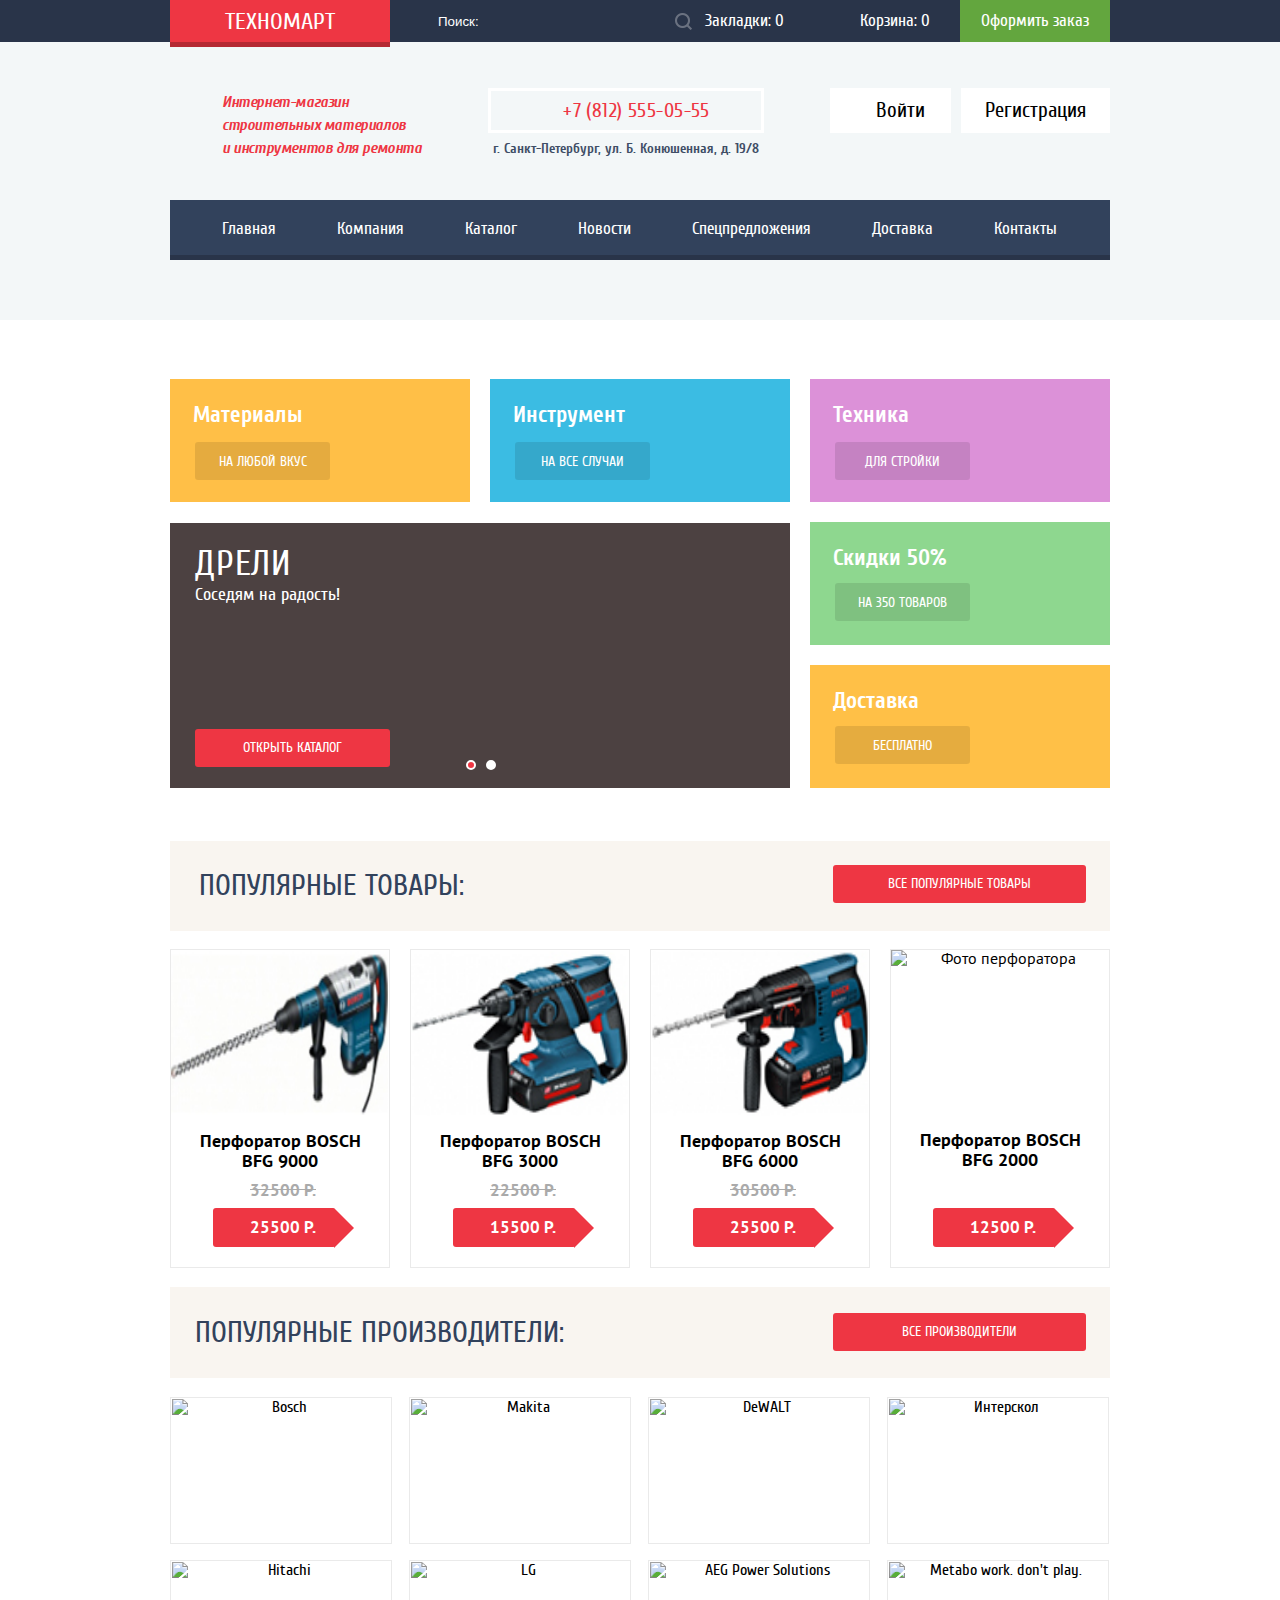
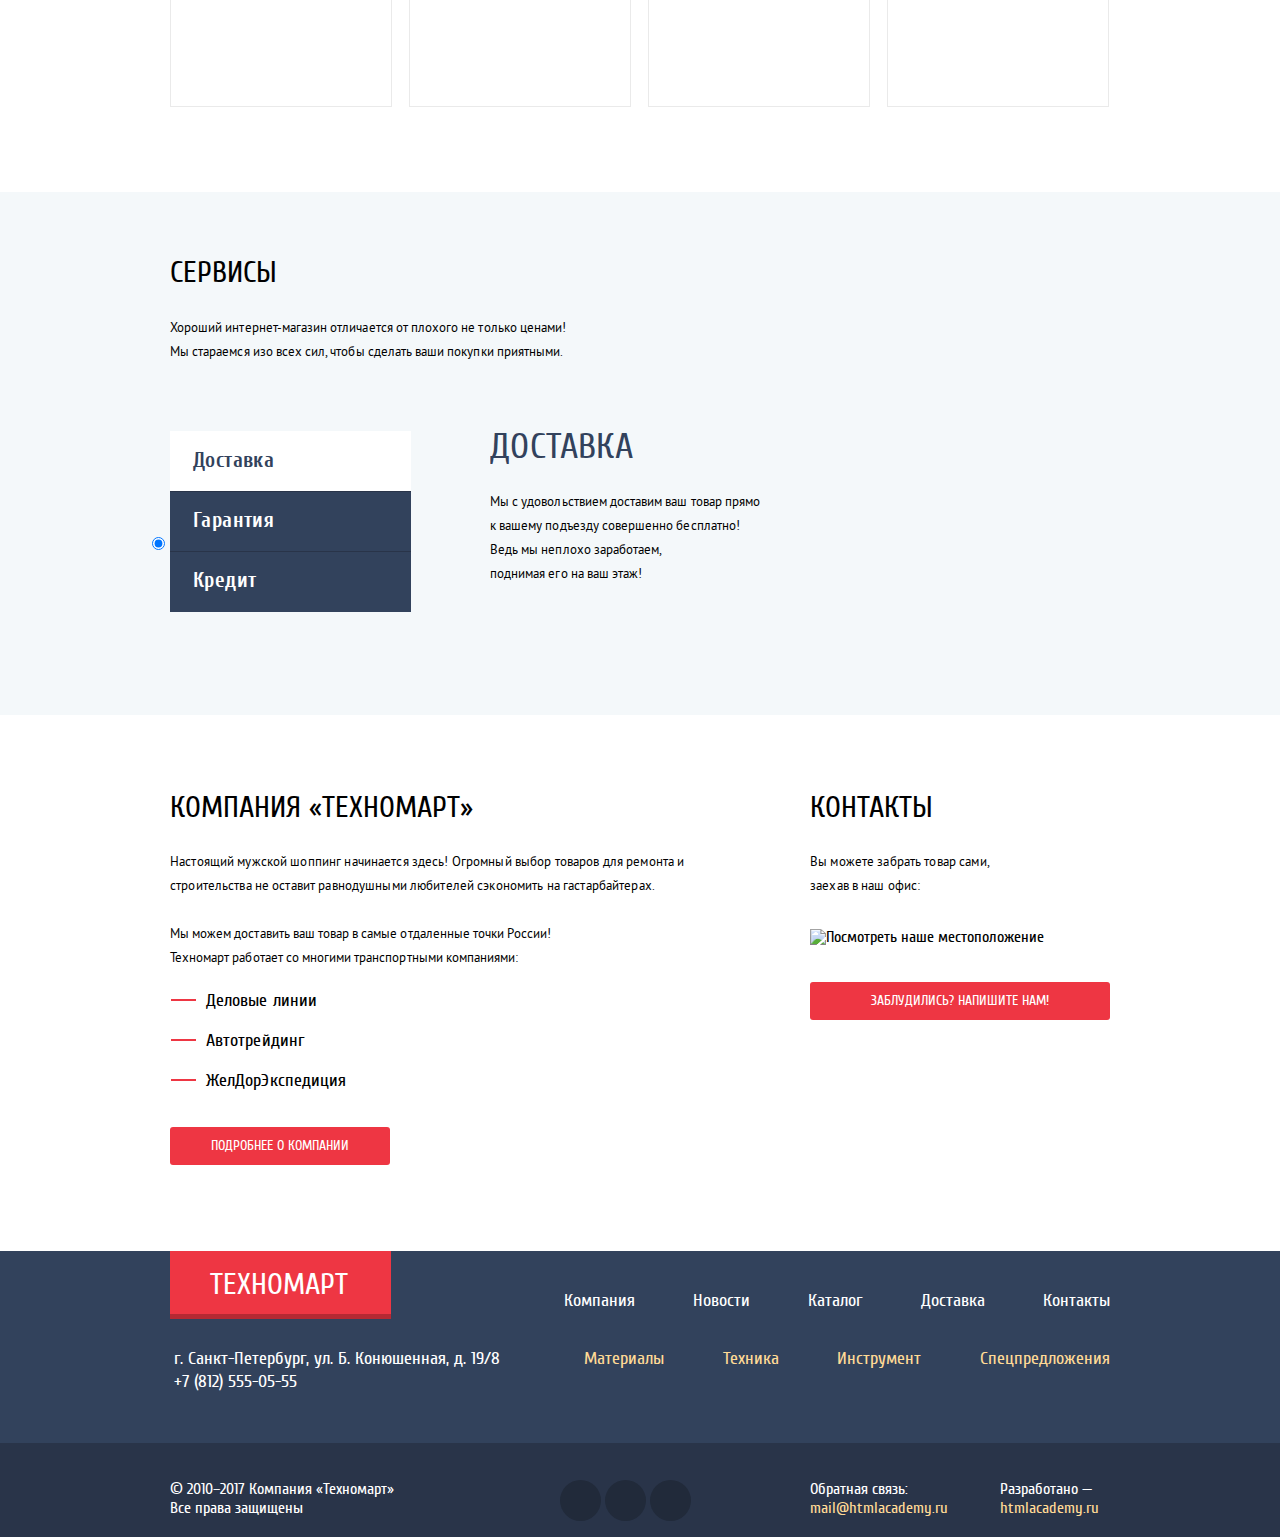
==== commit 57f02150: "Коррекция шрифтов, доступности" ====
--- a/index.html
+++ b/index.html
@@ -23,7 +23,7 @@
           <div class="cart">
             <a href="#">Корзина: 0</a>
           </div>
-          <a class="make-order">Оформить заказ</a>
+          <a class="make-order" href="#">Оформить заказ</a>
         </div> 
       </div>
       <div class="bottom-menu">
--- a/css/style.min.css
+++ b/css/style.min.css
@@ -1 +1 @@
-@font-face{font-family:"Cuprum";src:url(../fonts/Cuprum/Cuprum-Regular.ttf)}@font-face{font-family:"Cuprum Bold Italic";src:url(../fonts/Cuprum/Cuprum-BoldItalic.ttf)}@font-face{font-family:"PT Sans";src:url(../fonts/PT_Sans/PT_Sans-Web-Regular.ttf)}body{margin:0;padding:0;min-width:940px;font-family:"Cuprum",Arial,sans-serif;font-size:16px;line-height:16px;font-weight:400;color:#000;background-color:#fff}a:active,a:hover,a{text-decoration:none;color:#000}.visually-hidden{display:none}.container{width:940px;margin:0 auto}.main-header{background-color:#f3f7f8;display:-webkit-box;display:-ms-flexbox;display:flex;-webkit-box-orient:vertical;-webkit-box-direction:normal;-ms-flex-direction:column;flex-direction:column}.top-menu{font-size:17px;line-height:28px;color:#fff;background-color:#293449}.top-menu .container{display:-webkit-box;display:-ms-flexbox;display:flex;-webkit-box-orient:horizontal;-webkit-box-direction:normal;-ms-flex-direction:row;flex-direction:row;-webkit-box-pack:stretch;-ms-flex-pack:stretch;justify-content:stretch;-webkit-box-align:center;-ms-flex-align:center;align-items:center}.top-menu a{color:#fff}.main-header-logo{display:inline-block;width:220px;font-size:24px;line-height:24px;background-color:#ee3643;text-transform:uppercase;text-align:center;position:relative;padding:0;padding-top:10px;padding-bottom:8px}.main-header-logo::after{width:220px;height:5px;content:"";background-color:#b52933;position:absolute;top:42px;left:0}.search-form{width:270px;position:relative}.search-form input{border:none;outline:none}.search-form input[type="search"]{padding:12px 0;padding-left:48px;width:222px;height:18px;background-color:#293449;-webkit-box-sizing:content-box;box-sizing:content-box}.search-form input[type="submit"]{position:absolute;background:transparent url(../img/icon-search.png) no-repeat;background-position:15px;width:45px;height:42px;font-size:0;top:0;opacity:.3;cursor:pointer}.search-form input::-moz-placeholder{color:#fff;opacity:1}.search-form input::-webkit-input-placeholder{color:#fff;opacity:1}.search-form input[type="submit"]:hover{background-color:transparent;opacity:.3}.search-form input:hover,.search-form input:hover + input{background-color:#212a3a;opacity:1}.search-form input:focus{background-color:#fff}.search-form input:focus + input{opacity:1;background:#fff url(../img/icon-search-focus.png) no-repeat;background-position:15px}.bookmark,.cart{position:relative;display:block;width:150px;height:42px}.bookmark a,.cart a{position:relative;display:inline-block;vertical-align:middle;line-height:42px;padding-left:45px;font-weight:400}.bookmark a{padding-left:45px;font-weight:400}.bookmark:hover{background-color:#212a3a}.bookmark:active{background-color:#161d29;opacity:.6}.cart a{padding-left:50px;font-weight:400}.cart:hover{background-color:#212a3a}.cart:active{background-color:#161d29;opacity:.6}.bookmark::before{content:"";position:absolute;top:12px;left:17px;width:14px;height:16px;background:transparent url(../img/icon-bookmark.svg) no-repeat;opacity:.3}.bookmark:hover::before{opacity:1}.bookmark:active::before{opacity:.5}.cart::before{content:"";position:absolute;top:12px;left:18px;width:15px;height:16px;background:transparent url(../img/icon-cart.svg) no-repeat;opacity:.3}.cart:hover::before{opacity:1}.cart:active::before{opacity:.5}.make-order{background-color:#63a63e;color:#fff;height:42px;width:150px;border:none;text-align:center;line-height:41px;cursor:pointer}.make-order:hover{background-color:#5fbb2d}.make-order:active{background-color:#518534;opacity:.5}.bottom-menu{margin-top:36px}.bottom-menu .container{display:-webkit-box;display:-ms-flexbox;display:flex;-webkit-box-orient:horizontal;-webkit-box-direction:normal;-ms-flex-direction:row;flex-direction:row;-webkit-box-pack:justify;-ms-flex-pack:justify;justify-content:space-between;-webkit-box-align:center;-ms-flex-align:center;align-items:center}.bottom-menu h1{font-family:"Cuprum Bold Italic",Arial,sans-serif;padding-left:52px;font-size:16px;line-height:23px;color:#ee3643;max-width:210px;letter-spacing:-.4px;margin-top:13px}.info{display:-webkit-box;display:-ms-flexbox;display:flex;-webkit-box-orient:vertical;-webkit-box-direction:normal;-ms-flex-direction:column;flex-direction:column;-webkit-box-align:center;-ms-flex-align:center;align-items:center;margin-top:10px;width:290px}.main-header-phone{position:relative;font-size:20px;font-weight:500;color:#ee3643;border:3px solid #fff;letter-spacing:.42px;cursor:pointer;padding:12px 51px 11px 72px}.main-header-phone::before{content:"";position:absolute;top:10px;left:12px;width:19px;height:19px;background:transparent url(../img/icon-phone.svg) no-repeat}.main-header-adress{margin-top:8px;font-size:13.5px;color:#3f4e66;font-weight:700;text-align:center;letter-spacing:.2px}.user-navigation{margin-top:-27px;padding:0;width:290px;display:-webkit-box;display:-ms-flexbox;display:flex;-webkit-box-orient:horizontal;-webkit-box-direction:normal;-ms-flex-direction:row;flex-direction:row}.login-link{background-color:#fff;position:relative;display:block;width:121px;height:45px;margin-left:10px}.registration-link{background-color:#fff;position:relative;display:block;width:150px;height:45px;margin-left:10px}.login-link a,.registration-link a{font-size:21px;line-height:45px;font-weight:400;color:#000;position:relative;display:inline-block;vertical-align:middle}.login-link a{padding-left:46px}.login-link a:hover{color:#ee3643}.login-link a:active{color:#000;opacity:.3}.registration-link a{padding-left:24px}.registration-link a:hover{color:#ee3643}.registration-link a:active{color:#000;opacity:.3}.login-link::before{content:"";position:absolute;top:14px;left:13px;width:20px;height:17px;background:transparent url(../img/icon-login.svg) no-repeat}.login-link:hover::before{background:url(../img/icon-login.png)}.login-link:active::before{background:url(../img/icon-login.svg)}.main-navigation{width:940px;background-color:#32425c;margin-top:29px;margin-bottom:60px;border-bottom:5px solid #293449}.site-navigation{margin:0;padding:0;display:-webkit-box;display:-ms-flexbox;display:flex;-webkit-box-orient:horizontal;-webkit-box-direction:normal;-ms-flex-direction:row;flex-direction:row;-webkit-box-pack:center;-ms-flex-pack:center;justify-content:center;text-align:center;list-style:none}.site-navigation li{display:inline-block;vertical-align:top}.site-navigation li a{display:block;padding:17px 31px 14px 30px;line-height:24px;font-size:17px;color:#fff}.site-navigation li a:hover{background-color:#293449}.site-navigation li a:active{background-color:#1d2739;opacity:.5;-webkit-box-shadow:none;box-shadow:none}.features{width:940px;margin:0 auto;display:-webkit-box;display:-ms-flexbox;display:flex;-webkit-box-orient:horizontal;-webkit-box-direction:normal;-ms-flex-direction:row;flex-direction:row;-webkit-box-pack:justify;-ms-flex-pack:justify;justify-content:space-between;-ms-flex-wrap:wrap;flex-wrap:wrap;margin-top:59px}.item{width:300px;height:123px;font-size:20px;font-weight:700;color:#fff;margin-bottom:20px}.item h3{line-height:26px;padding-left:23px;margin-bottom:22px;font-weight:700;letter-spacing:1px}.item a{display:inline-block;margin-top:-8px;margin-left:25px;vertical-align:middle;line-height:40px;width:135px;height:38px;text-align:center;text-transform:uppercase;font-weight:400;font-size:14px;color:#fff;background:rgba(0,0,0,0.1);border-radius:3px}.item a:hover{background:rgba(0,0,0,0.2)}.item a:active{background:rgba(0,0,0,0.3)}.materials{background:#ffbf47 url(../img/icon-1.svg) no-repeat;background-position:213px 32px}.new{position:relative}.new::before{content:"";position:absolute;background:transparent url(../img/new_flag.png) no-repeat;width:61px;height:61px;right:-2px;z-index:100;top:-1px}.features .new::before{width:60px;height:60px;right:0;z-index:100;top:0}.instrument{background:#3bbce3 url(../img/icon-2.svg) no-repeat;background-position:197px 33px}.tech{background:#dc91d8 url(../img/icon-3.svg) no-repeat;background-position:191px 31px}.sale{background:#8ed78f url(../img/icon-4.svg) no-repeat;background-position:196px 26px}.sale h3,.delivery h3{line-height:26px;padding-left:23px;padding-top:23px;margin-bottom:20px;letter-spacing:.8px}.delivery{background:#ffc047 url(../img/icon-5.svg) no-repeat;background-position:191px 32px;margin-top:-4px}.slider{width:620px;position:relative;padding-left:40px;margin-left:-40px}.slider input[type=radio]{position:absolute;opacity:0}.slider-controls{position:absolute;top:83.3%;left:50.4%;text-align:center;z-index:100}.slider-controls label{display:inline-block;width:6px;height:6px;margin:0 3px;background:#fff;border:2px solid #fff;vertical-align:top;border-radius:50%;cursor:pointer}#btn-1:checked ~ .slider-controls label[for="btn-1"],#btn-2:checked ~ .slider-controls label[for="btn-2"]{background:#ee3643}.slide1,.slide2{display:none}#btn-1:checked ~ .slides-list .slide1,#btn-2:checked ~ .slides-list .slide2{display:block}.slider-arrows{position:absolute;top:115px;z-index:100;width:620px;height:40px}.slider-arrows label{display:inline-block;width:22px;height:40px;cursor:pointer}.slider-arrows label:nth-child(1){background:transparent url(../img/icon-left.svg) no-repeat;margin-right:527px;margin-left:25px}.slider-arrows label:nth-child(2){background:transparent url(../img/icon-right.svg) no-repeat}.slide{width:620px;background-color:#4c4141}.slide1{background-image:url(../img/slider_1.jpg);background-repeat:no-repeat}.slide2{background-image:url(../img/slider_2.jpg);background-repeat:no-repeat}.slide-content{width:520px;margin-left:25px;margin-top:-35px}.slide-content h3{font-size:36px;font-weight:400;line-height:38px;text-transform:uppercase;color:#fff;letter-spacing:.75px;padding-top:22px}.slide-content p{font-size:18px;line-height:23px;color:#fff;margin-top:-36px;margin-bottom:130px}.link{font-size:14px;font-weight:400;line-height:38px;text-transform:uppercase;color:#fff;background-color:#ee3643;border-radius:3px;min-width:195px;display:inline-block;text-align:center}.link:hover{background-color:#ca2c37}.link:active{background-color:#ba2732}.slide-content .link{margin-top:-7px;margin-bottom:21px}.side-items{margin-top:-23px}.section-top{background-color:#f9f5f0;width:940px;display:-webkit-box;display:-ms-flexbox;display:flex;-webkit-box-orient:horizontal;-webkit-box-direction:normal;-ms-flex-direction:row;flex-direction:row;-ms-flex-wrap:nowrap;flex-wrap:nowrap;-webkit-box-pack:justify;-ms-flex-pack:justify;justify-content:space-between;-webkit-box-align:center;-ms-flex-align:center;align-items:center;margin-top:33px}.section-top h2{font-size:30px;line-height:41px;padding-left:29px;font-weight:400;text-transform:uppercase;color:#32425c}.section-top .link{margin-right:24px;margin-top:-3px;min-width:253px}.popular{width:940px;margin:0 auto}.popular ul{list-style:none;display:-webkit-box;display:-ms-flexbox;display:flex;-webkit-box-orient:horizontal;-webkit-box-direction:normal;-ms-flex-direction:row;flex-direction:row;-webkit-box-pack:start;-ms-flex-pack:start;justify-content:flex-start;padding-left:0;margin-top:18px;-ms-flex-wrap:wrap;flex-wrap:wrap}.popular ul li{font-family:"PT Sans",Arial,sans-serif;border:1px solid #eaeaea;width:218px;display:-webkit-box;display:-ms-flexbox;display:flex;-webkit-box-orient:vertical;-webkit-box-direction:normal;-ms-flex-direction:column;flex-direction:column;-webkit-box-pack:end;-ms-flex-pack:end;justify-content:flex-end;-webkit-box-align:center;-ms-flex-align:center;align-items:center;text-align:center;position:relative;margin-bottom:3px;margin-right:20px}.popular ul li:nth-child(4n){margin-right:0}.new-drill h3{padding-bottom:40px}.item-img{display:-webkit-box;display:-ms-flexbox;display:flex;-webkit-box-pack:center;-ms-flex-pack:center;justify-content:center;-webkit-box-align:center;-ms-flex-align:center;align-items:center;margin:0 auto}.popular ul li h3{max-width:190px;font-size:18px;font-weight:700;line-height:20px;padding-left:16px;padding-right:16px;padding-top:15px;color:#000;margin:0 auto}.actual-price{position:relative;display:inline-block;min-width:80px;left:-6px;padding:9px 13px 10px 30px;margin-bottom:20px;font-size:17px;font-weight:700;line-height:20px;color:#fff;background-color:#ee3643;border-radius:3px;margin-top:-2px}.actual-price::after{position:absolute;content:"";border:20px solid #fff;border-left-color:#ee3643;width:0;height:0;top:0;right:-38px}.past-price{position:relative;display:inline-block;width:80px;margin-right:10px;margin-top:-3px;padding:12px 14px 10px 30px;font-size:17px;line-height:18px;font-weight:700;line-height:20px;color:#aaa;text-decoration:line-through}.item-buttons{display:none;font-family:"Cuprum",Arial,sans-serif;font-size:14px;line-height:16px;font-weight:400;background-color:#fff;text-transform:uppercase;position:absolute;padding:45px 0;width:100%;top:0;left:0}.item-buttons .buy,.item-buttons .bookmark-btn{display:block;width:135px;margin:0 auto 7px;padding:10px 0;color:#fff;background-color:#63a63e;border-radius:3px;text-decoration:none}.item-buttons .buy{position:relative;-webkit-box-shadow:inset 0 -3px 0 0 #367315;box-shadow:inset 0 -3px 0 0 #367315}.item-buttons .buy:hover{background-color:#5fbb2d}.item-buttons .buy:active{background-color:#518534;-webkit-box-shadow:none;box-shadow:none;opacity:1}.item-buttons .buy::before{content:"";position:absolute;width:17px;height:16px;background:transparent url(../img/icon-cart.svg) no-repeat;opacity:.3;top:10px;left:13px}.item-buttons .buy:hover::before{opacity:1}.item-buttons .bookmark-btn{width:129px;padding:7px 0;color:#32425c;background-color:#fff;border:3px solid #63a63e}.item-buttons .bookmark-btn:hover{border:3px solid #32425c}.item-buttons .bookmark-btn:active{opacity:.3}.popular ul li:hover .item-buttons{display:block}.popular ul li:hover{border:1px solid #fff;-webkit-box-shadow:0 10px 25px 0 rgba(41,52,73,0.5);box-shadow:0 10px 25px 0 rgba(41,52,73,0.5)}.buy{color:#fff;background-color:#63a63e}.bookmark-btn{color:#32425c;background-color:#fff;border:2px solid #63a63e}.brands{width:940px;margin:0 auto}.brands .section-top{margin-top:0}.brands .section-top h2{padding-left:25px}.brands .section-top .link{margin-top:-1px}.brands-list{display:-webkit-box;display:-ms-flexbox;display:flex;-webkit-box-orient:horizontal;-webkit-box-direction:normal;-ms-flex-direction:row;flex-direction:row;list-style:none;-ms-flex-wrap:wrap;flex-wrap:wrap;-webkit-box-pack:start;-ms-flex-pack:start;justify-content:flex-start;padding-left:0;margin-top:19px}.brands-list li{border:1px solid #eaeaea;width:220px;height:145px;margin-bottom:16px;margin-right:17px}.brands-list li:nth-child(4n){margin-right:0}.brands-list li:hover{border:1px solid #fff;-webkit-box-shadow:0 10px 25px 0 rgba(41,52,73,0.5);box-shadow:0 10px 25px 0 rgba(41,52,73,0.5)}.brands-list li a{width:100%;height:100%;text-align:center;display:-webkit-box;display:-ms-flexbox;display:flex;-webkit-box-orient:vertical;-webkit-box-direction:normal;-ms-flex-direction:column;flex-direction:column;-webkit-box-pack:center;-ms-flex-pack:center;justify-content:center;-webkit-box-align:center;-ms-flex-align:center;align-items:center;text-align:center}.services{color:#000;background-color:#f4f8fa;margin-top:69px}.services h2{padding-top:73px;padding-right:130px;font-size:30px;font-weight:400;text-transform:uppercase}.services p{padding-right:130px;padding-top:10px;font-family:"PT Sans",Arial,sans-serif;font-size:13px;line-height:24px;max-width:410px;letter-spacing:.05px}.slider-options,.slider-content ul{list-style:none}.slider-options{width:240px;margin-top:54px;margin-left:-40px;padding:0;position:relative}.slider-options::after{content:"";position:absolute;right:-1px;top:-40px;width:10px;height:272px;background:transparent url(../img/slider_shadow.png) no-repeat}.slider-options li{display:inline-block;width:240px;height:60px;vertical-align:middle;background-color:#32425c;letter-spacing:.4px}.slider-options label{font-size:21px;font-weight:700;line-height:30px;color:#fff;display:block;margin:0;padding:14px 0 17px 23px;width:218px;background-color:#32425c;-webkit-box-shadow:inset 0 1px 0 0 #293449;box-shadow:inset 0 1px 0 0 #293449;cursor:pointer}.slider-options label:hover{background-color:#293449}.slider-content-item{width:620px;min-height:300px;overflow:hidden}.slider-services{display:-webkit-box;display:-ms-flexbox;display:flex;-webkit-box-orient:horizontal;-webkit-box-direction:normal;-ms-flex-direction:row;flex-direction:row;-webkit-box-pack:end;-ms-flex-pack:end;justify-content:flex-end;padding-bottom:8px}.slider-content-list{display:none}.slider-content{padding-top:30px;margin-left:80px}.slider-content h3{font-size:36px;font-weight:400;color:#32425c;text-transform:uppercase;margin-top:32px;letter-spacing:.4px}.slider-content p{font-family:"PT Sans",Arial,sans-serif;font-size:13px;line-height:24px;padding:0;max-width:280px;margin-top:-1px}.slider-content-1{background:transparent url(../img/delivery-background.png) no-repeat;background-position:151px 49px}.slider-content-2{background:transparent url(../img/guarantee-background.png) no-repeat;background-position:238px 11px;padding-top:20px}.slider-content-2 h3{margin-top:15px}.slider-content-2 p{max-width:365px}.slider-content-3{background:transparent url(../img/credit-background.png) no-repeat;background-position:165px -10px}#slider-content-1:checked ~ .slider-options label[for="slider-content-1"],#slider-content-2:checked ~ .slider-options label[for="slider-content-2"],#slider-content-3:checked ~ .slider-options label[for="slider-content-3"]{color:#32425c;background-color:#fff;-webkit-box-shadow:none;box-shadow:none}#slider-content-1:checked ~ .slider-content .slider-content-list:nth-child(1),#slider-content-2:checked ~ .slider-content .slider-content-list:nth-child(2),#slider-content-3:checked ~ .slider-content .slider-content-list:nth-child(3){display:block}.about{width:940px;margin:0 auto;margin-top:55px;margin-bottom:67px;display:-webkit-box;display:-ms-flexbox;display:flex;-webkit-box-orient:horizontal;-webkit-box-direction:normal;-ms-flex-direction:row;flex-direction:row;list-style:none}.company{width:540px;margin-right:100px}.about-contacts{width:300px}.about h3{font-size:30px;text-transform:uppercase;color:#000;font-weight:400;margin-bottom:34px}.about p{margin:0;padding-bottom:24px;max-width:522px;font-family:"PT Sans",Arial,sans-serif;font-size:13px;line-height:24px;letter-spacing:.13px}.about p:nth-child(3){max-width:400px;line-height:24px;letter-spacing:.04px}.transport-list{font-family:"Cuprum",Arial,sans-serif;font-size:18px;line-height:40px;margin:0;margin-top:-13px;list-style:none;padding-left:35.9px;letter-spacing:.1px}.transport-list li{position:relative;margin-left:-25px}.transport-list li:before{background-color:#ee3643;content:"";display:inline-block;height:2px;position:relative;vertical-align:middle;width:25px;top:-1px;left:-10px}.company .link{text-align:center;font-size:14px;font-weight:400;text-transform:uppercase;color:#fff;background-color:#ee3643;margin-top:26px;min-width:220px}.company .link:hover,.about-contacts .link:hover{background-color:#ca2c37}.company .link:active,.about-contacts .link:active{background-color:#ba2732}.about-contacts{width:300px}.about-contacts h3{font-weight:400}.about-contacts p{max-width:220px;margin-bottom:7px}.map img{margin-bottom:42px}.about-contacts .link{text-align:center;font-size:14px;font-weight:400;text-transform:uppercase;color:#fff;background-color:#ee3643;margin-top:-5px;min-width:300px}.main-footer{margin:0 auto;margin-top:86px;color:#fff;background-color:#32425c;font-size:18px;line-height:20px;font-weight:400}.footer-information{padding-bottom:32px}.footer-information .container{display:-webkit-box;display:-ms-flexbox;display:flex;-webkit-box-orient:horizontal;-webkit-box-direction:normal;-ms-flex-direction:row;flex-direction:row;-webkit-box-pack:center;-ms-flex-pack:center;justify-content:center}.footer-company{width:390px;margin-top:19px}.footer-company a{font-size:30px;color:#fff;line-height:30px;background-color:#ee3643;text-transform:uppercase;border-bottom:5px solid #b52933;padding:16px 43px 12px 40px}.footer-company a:hover{background-color:#ca2c37;border-bottom:5px solid #9a212a}.footer-company a:active{background-color:#ba2732;border-bottom:5px solid #8e1e26}.footer-company p{max-width:328px;margin-top:47px;font-size:18px;line-height:23px;margin-left:4px}.footer-navigation{width:550px;display:-webkit-box;display:-ms-flexbox;display:flex;-webkit-box-orient:vertical;-webkit-box-direction:normal;-ms-flex-direction:column;flex-direction:column;margin-top:22px}.main-footer-navigation,.extra-footer-navigation{list-style:none;display:-webkit-box;display:-ms-flexbox;display:flex;-webkit-box-orient:horizontal;-webkit-box-direction:normal;-ms-flex-direction:row;flex-direction:row;-webkit-box-pack:justify;-ms-flex-pack:justify;justify-content:space-between}.main-footer-navigation{padding:0;margin-left:4px}.extra-footer-navigation{padding-left:24px;margin-top:20px}.main-footer-navigation a{color:#fff}.main-footer-navigation a:hover,.extra-footer-navigation a:hover{text-decoration:underline}.main-footer-navigation a:active,.extra-footer-navigation a:active{text-decoration:none;opacity:.5}.extra-footer-navigation a{color:#ffda96}.copyright{font-size:16px;font-weight:400;color:#fff;background-color:#293449;padding-top:21px}.copyright .container{display:-webkit-box;display:-ms-flexbox;display:flex;-webkit-box-orient:horizontal;-webkit-box-direction:normal;-ms-flex-direction:row;flex-direction:row;-webkit-box-pack:justify;-ms-flex-pack:justify;justify-content:space-between}.copyright a{color:#ffda96}.copyright a:hover{text-decoration:underline}.copyright a:active{color:#e13643;text-decoration:none}.rights{width:240px;line-height:19px}.social{width:132px;margin-left:150px;margin-right:118px}.social ul{list-style:none;position:relative;display:-webkit-box;display:-ms-flexbox;display:flex;-webkit-box-orient:horizontal;-webkit-box-direction:normal;-ms-flex-direction:row;flex-direction:row;-webkit-box-pack:start;-ms-flex-pack:start;justify-content:flex-start;-webkit-box-align:start;-ms-flex-align:start;align-items:flex-start;padding:0}.social ul li a{width:41px;height:41px;background-color:#212a3a;border-radius:50%;margin-right:4px;color:transparent}.vk{display:block;text-align:center;width:100%;background-image:url(../img/icon-vk.svg);background-position:center;background-repeat:no-repeat}.fb{display:block;text-align:center;width:100%;background-image:url(../img/icon-fb.svg);background-position:center;background-repeat:no-repeat}.insta{display:block;text-align:center;width:100%;background-image:url(../img/icon-insta.svg);background-position:center;background-repeat:no-repeat}.social ul li a:hover{background-color:#ee3643}.social ul li a:active{background-color:#ee3643;color:transparent}.developer{width:300px;display:-webkit-box;display:-ms-flexbox;display:flex;-webkit-box-orient:horizontal;-webkit-box-direction:normal;-ms-flex-direction:row;flex-direction:row}.developer p{max-width:140px;padding-right:52px;line-height:19px}.feedback-form{background-color:#f4f4f4}.login-form,.letter-form{background-color:#fff;font-size:18px;font-weight:700}.button{font-size:14px;font-weight:400;line-height:16px;text-transform:uppercase;color:#fff;background-color:#ee3643}.full{text-transform:capitalize;font-size:17px;padding:0;border-radius:0;min-width:100px}.top-menu .container .full a{padding-left:24px}.user-navigation-login{padding:0;width:290px;display:-webkit-box;display:-ms-flexbox;display:flex;-webkit-box-orient:vertical;-webkit-box-direction:normal;-ms-flex-direction:column;flex-direction:column;margin-top:-10px}.user-name{display:-webkit-box;display:-ms-flexbox;display:flex;-webkit-box-orient:horizontal;-webkit-box-direction:normal;-ms-flex-direction:row;flex-direction:row;width:300px;margin-left:-10px;margin-top:8px}.user-name .user{position:relative;padding-left:48px;font-size:21px;line-height:21px;font-weight:400;color:#000;background-color:#fff;padding-top:11px;padding-bottom:10px}.user::before{content:"";position:absolute;background:url(../img/icon-user.svg) no-repeat;width:20px;height:18px;top:11px;left:14px}.user:active{color:#b2b2b2}.user:hover::before{background:url(../img/icon-user.png) no-repeat}.user:active::before{background:url(../img/icon-user.svg) no-repeat}.logout{position:relative;display:inline-block;width:66px;height:45px;background-color:#fff}.logout::after{content:"";position:absolute;background:url(../img/icon-logout.svg) no-repeat;width:21px;height:17px;left:36px;top:13px}.logout:hover::after{background:none;background:url(../img/icon-logout.png) no-repeat}.logout:active::after{background:url(../img/icon-logout.svg) no-repeat}.user-links{display:-webkit-box;display:-ms-flexbox;display:flex;padding-top:8px;-webkit-box-orient:horizontal;-webkit-box-direction:normal;-ms-flex-direction:row;flex-direction:row;-webkit-box-pack:justify;-ms-flex-pack:justify;justify-content:space-between;width:220px}.user-links div{width:10px;height:10px}.user-links a{font-size:16px;color:#32425c;text-decoration:underline;background-color:inherit;padding-left:10px}.user-links a:hover{color:#ee3643}.user-links a:active{color:#b7bfc8}.my-order{position:relative}.my-order::after{content:"";position:absolute;background-color:#32425c;width:4px;height:4px;border-radius:50%;top:6px;left:98px}.catalog-navigation{margin:0 auto;display:-webkit-box;display:-ms-flexbox;display:flex;-webkit-box-orient:horizontal;-webkit-box-direction:normal;-ms-flex-direction:row;flex-direction:row;list-style:none;padding:0;margin-top:21px;position:relative}.catalog-navigation li{margin-right:42px;position:relative;display:inline-block;font-family:"PT Sans",Arial,sans-serif;font-size:13px;color:#000;text-transform:uppercase;line-height:18px;color:#000;text-transform:uppercase}.catalog-navigation li:nth-of-type(1){margin-right:40px}.home{display:inline-block;width:14px;height:13px}.home:before{content:"";position:absolute;background:url(../img/icon-home.svg) no-repeat;width:14px;height:13px;top:2px;left:-2px;cursor:pointer;z-index:2}.catalog-navigation li::before{content:"";position:absolute;background:url(../img/icon-right-small.svg) no-repeat;width:7px;height:14px;top:2px;left:-25px}.catalog-navigation li:first-child::before{display:none}.catalog-current-page{width:940px;margin:0 auto;font-size:30px;font-weight:400;text-transform:uppercase;background-color:#f2f6f8}.catalog-current-page h2{margin-top:21px;font-size:30px;line-height:90px;padding-left:29px;font-weight:400;text-transform:uppercase;color:#32425c;letter-spacing:.03px;margin-bottom:19px}.catalog-page{width:940px;margin:0 auto;display:-webkit-box;display:-ms-flexbox;display:flex;-webkit-box-orient:horizontal;-webkit-box-direction:normal;-ms-flex-direction:row;flex-direction:row}.filters{width:220px;margin-right:20px}.filters form{max-width:220px;margin-left:-2px}.filters fieldset{border:none;padding-left:0}.price-filter{padding-left:0;padding-right:0}.price-filter legend{padding-top:6px}.range-filter{width:220px;margin:15px auto;margin-bottom:39px}.range-controls{position:relative;height:41px;padding-top:39px;padding-right:20px;padding-left:20px;margin-bottom:9px;border-radius:5px;background:#f7f3ec}.range-controls .scale{height:2px;background:#d7dcde}.range-controls .bar{width:80%;height:2px;background:#00ca74}.range-controls .toggle{position:absolute;top:30px;left:0;width:4px;height:4px;cursor:pointer;border:8px solid #fff;border-radius:50%;background:#ababab;-webkit-box-shadow:0 2px 1px 0 #cfcfcf;box-shadow:0 2px 1px 0 #cfcfcf}.range-controls .toggle-min{left:20px}.range-controls .toggle-max{left:160px}.price-controls{font-size:0;max-width:220px}.price-controls label{font-size:16px;text-transform:uppercase;display:inline-block;width:50%}.min-price{position:relative}.min-price::after{content:"—";position:absolute;left:105px;top:11px}.max-price{text-align:right}.price-controls input{font-size:17px;width:75px;padding:10px;text-align:center;color:#283136;border:none;border-radius:3px;background:#f1f1f1;font-size:17px;line-height:18px}.filter-button{display:inline-block;text-align:center;text-transform:uppercase;border:1px solid #e5e5e5;border-radius:3px;vertical-align:top;margin-top:48px;letter-spacing:.4px;padding:11px 38px;cursor:pointer}.filters h3{font-family:"PT Sans",Arial,sans-serif;font-size:13px;font-weight:400;color:#000;text-transform:uppercase;background-color:#f7f3ec;line-height:38px;padding-left:20px;margin-top:0;letter-spacing:-.6px}.price-controls label input{font-family:"PT Sans",Arial,sans-serif;font-size:17px;background-color:#f7f3ec}.price-filter legend,.brand-filter legend,.type-filter legend{font-family:"PT Sans",Arial,sans-serif;font-size:17px;color:#000;text-transform:uppercase;font-weight:700}.brand-filter label,.type-filter label{font-family:"PT Sans",Arial,sans-serif;font-size:15px;line-height:24px;color:#000;text-transform:uppercase;padding-left:0}.filter-button{font-family:"PT Sans",Arial,sans-serif;font-size:13px;color:#000;background-color:#fff}.brand-filter ul,.type-filter ul{list-style:none;padding-left:0;margin-top:-3px}.brand-filter ul{margin-bottom:35px}input[type="checkbox"]{visibility:hidden}input[type="checkbox"] + label{display:block;padding-left:34px;padding-bottom:2px;line-height:22px;position:relative;cursor:pointer}input[type="checkbox"] + label::before{content:"";position:absolute;top:-1px;left:0;width:26px;height:25px;background-image:url(../img/checkbox-off.svg);background-repeat:no-repeat;cursor:pointer;opacity:.7}input[type="checkbox"]:checked + label::before{background:url(../img/checkbox-on.svg) no-repeat;opacity:.7}input[type="checkbox"] + label:hover,input[type="checkbox"] + label:hover::before{opacity:1}input[type="checkbox"]:disabled + label{opacity:.3}input[type="radio"]{visibility:hidden}input[type="radio"] + label{display:block;padding-left:34px;padding-bottom:2px;line-height:22px;position:relative;cursor:pointer}input[type="radio"] + label::before{content:"";position:absolute;top:-1px;left:0;width:25px;height:25px;background-image:url(../img/radio-off.svg);background-repeat:no-repeat;cursor:pointer;opacity:.7}input[type="radio"]:checked + label::before{background:url(../img/radio-on.svg) no-repeat;opacity:.7}input[type="radio"] + label:hover,input[type="radio"]:checked + label:hover::before,input[type="radio"] + label:hover::before{opacity:1}input[type="radio"]:disabled + label{opacity:.3}.sort{width:700px;display:-webkit-box;display:-ms-flexbox;display:flex;-webkit-box-orient:vertical;-webkit-box-direction:normal;-ms-flex-direction:column;flex-direction:column;margin-top:0}.sort-list{font-family:"PT Sans",Arial,sans-serif;font-size:13px;font-weight:400;color:#000;text-transform:uppercase;background-color:#f7f3ec;display:-webkit-box;display:-ms-flexbox;display:flex;-webkit-box-orient:horizontal;-webkit-box-direction:normal;-ms-flex-direction:row;flex-direction:row;-webkit-box-pack:start;-ms-flex-pack:start;justify-content:flex-start;line-height:12px}.sort-list ul{list-style:none;display:-webkit-box;display:-ms-flexbox;display:flex;-webkit-box-orient:horizontal;-webkit-box-direction:normal;-ms-flex-direction:row;flex-direction:row;-webkit-box-pack:start;-ms-flex-pack:start;justify-content:flex-start;width:530px}.sort-list ul li:nth-of-type(1) a{margin-left:25px;color:#ee3643;border-bottom:none}.sort-list ul li:nth-of-type(3) a{margin-right:34px}.sort-list h3{font-size:13px;font-weight:400;width:170px;padding-left:20px}.sort-list a{color:#acaaa5;border-bottom:1px dotted #ee3643;margin-right:69px}.sort-list a:hover{color:#000;border-bottom:1px solid #ee3643}.sort-list a:active{color:#ee3643;border-bottom:none}.sort-list li .icon-up,.sort-list li .icon-down{width:11px;height:11px;display:block;opacity:.2;margin-right:-10px;border-bottom:none}.sort-list li .icon-up:hover,.sort-list li .icon-down:hover{opacity:1}.sort-list li .icon-up .up-path{fill:#ee3643}.sort-list li .icon-down:active .down-path{opacity:1;fill:#ee3643}.icon-up,.icon-down{width:11px;text-align:center;display:block;height:11px;width:100%}.sort-list li .icon-up{margin-left:9px;margin-right:21px;opacity:1}.catalog-items{margin:0 auto;width:700px;list-style:none;display:-webkit-box;display:-ms-flexbox;display:flex;-webkit-box-orient:horizontal;-webkit-box-direction:normal;-ms-flex-direction:row;flex-direction:row;-ms-flex-wrap:wrap;flex-wrap:wrap;-webkit-box-pack:justify;-ms-flex-pack:justify;justify-content:flex-start;padding-left:0;margin-top:20px}.catalog-items li{font-family:"PT Sans",Arial,sans-serif;border:1px solid #eaeaea;width:218px;display:-webkit-box;display:-ms-flexbox;display:flex;-webkit-box-orient:vertical;-webkit-box-direction:normal;-ms-flex-direction:column;flex-direction:column;-webkit-box-pack:end;-ms-flex-pack:end;justify-content:flex-start;-webkit-box-align:center;-ms-flex-align:center;align-items:center;text-align:center;margin-bottom:20.9px;position:relative;margin-right:20px}.catalog-items li:nth-child(3n){margin-right:0}.catalog-items li:hover .item-buttons{display:block}.catalog-items li:hover{border:1px solid #fff;-webkit-box-shadow:0 10px 25px 0 rgba(41,52,73,0.5);box-shadow:0 10px 25px 0 rgba(41,52,73,0.5)}.one-price{padding-bottom:40px}.catalog-items li h3{font-size:18px;font-weight:700;line-height:20px;padding-left:16px;padding-right:16px;padding-top:13px;color:#000;margin:0 auto;max-width:190px}.pages{width:700px;margin-top:2px;list-style:none;display:-webkit-box;display:-ms-flexbox;display:flex;-webkit-box-orient:horizontal;-webkit-box-direction:normal;-ms-flex-direction:row;flex-direction:row;-webkit-box-pack:start;-ms-flex-pack:start;justify-content:flex-start;padding:0}.pages li{margin-right:9px;margin-top:30px;height:38px}.pages a{padding:10px 14px 10px 16px;display:inline-block;font-family:"PT Sans",Arial,sans-serif;font-size:13px;text-transform:uppercase;color:#000;vertical-align:middle;border:1px solid #e5e5e5;border-radius:3px}.pages li a:hover{border:1px solid #bdc6ca}.pages li a:active{border:1px solid #ee3643}.pages .current-page a{background-color:#ee3643;border:1px solid #ee3643}.current-page a{color:#fff}.pages .current-page a:hover,.pages .current-page a:active{border:1px solid #ee3643}.pages .next-page a{padding:10px 31px}.about-type{margin-top:43px;padding-bottom:68px;color:#000;background-color:#f2f6f8}.about-type h2{padding-top:73px;font-weight:400;font-family:"Cuprum",Arial,sans-serif;font-size:30px;text-transform:uppercase;letter-spacing:.15px}.about-type p{padding-top:8px;font-family:"PT Sans",Arial,sans-serif;font-size:13px;line-height:24px;max-width:940px;letter-spacing:.03px;margin-bottom:0}.about-type p:nth-child(3){letter-spacing:.14px;margin-top:-8px}.main-footer-catalog{margin-top:0}.modal{position:fixed;color:#000;background-color:#fff;-webkit-box-shadow:-2px 1px 26px 3px rgba(0,0,0,0.75);box-shadow:-2px 1px 26px 3px rgba(0,0,0,0.75);display:none;z-index:1000;top:0;right:0;bottom:0;left:0;margin:auto}.modal-feedback{width:620px;height:430px}.feedback-top{width:620px;height:7px;background-color:#ff5357;margin-bottom:47px}.login-form{display:-webkit-box;display:-ms-flexbox;display:flex;-webkit-box-orient:horizontal;-webkit-box-direction:normal;-ms-flex-direction:row;flex-direction:row}.login-form div,.letter-form{display:-webkit-box;display:-ms-flexbox;display:flex;-webkit-box-orient:vertical;-webkit-box-direction:normal;-ms-flex-direction:column;flex-direction:column}.login-form,.letter-form{margin-left:80px}.login-form div{margin-right:20px}.login-form div label,.letter-form label{margin-bottom:11px;font-weight:400}.login-form div input{width:188px;font-size:13px;line-height:18px;padding:7px 13px 9px;font-family:"PT Sans","Arial",sans-serif;color:#a9a9a9;border:2px solid #dee3e4;border-radius:3px;outline:none;margin-bottom:22px}.letter-form textarea{width:440px;height:105px;font-size:13px;line-height:28px;padding-left:12px;font-family:"PT Sans","Arial",sans-serif;color:#a9a9a9;border:2px solid #dee3e4;border-radius:3px;outline:none}.login-form div input:hover,.letter-form textarea:hover{border:2px solid #b5b5b5}.login-form div input:active,.letter-form textarea:active{border:2px solid #ee3643}.submit-form{background-color:#f1f1f1;height:112px;margin-top:35px;display:-webkit-box;display:-ms-flexbox;display:flex;-webkit-box-pack:center;-ms-flex-pack:center;justify-content:center;-webkit-box-align:center;-ms-flex-align:center;align-items:center}.submit-form input{padding:12px 198px 10px;margin-top:5px;outline:none;border:none;cursor:pointer}.modal-close{position:absolute;top:14px;right:24px;font-size:0;background-color:transparent;border:0;cursor:pointer;opacity:.3;width:25px;height:25px}.modal-close:hover{opacity:1}.modal-close::before,.modal-close::after{content:"";position:absolute;top:10px;left:2px;width:25px;height:4px;background-color:red}.modal-close::before{-webkit-transform:rotate(45deg);-ms-transform:rotate(45deg);transform:rotate(45deg)}.modal-close::after{-webkit-transform:rotate(-45deg);-ms-transform:rotate(-45deg);transform:rotate(-45deg)}.modal-map{width:940px;height:446px;background:url(../img/full_map.png);-webkit-box-shadow:0 0 14.72px 1.28px rgba(47,42,43,0.5);box-shadow:0 0 14.72px 1.28px rgba(47,42,43,0.5)}.modal-cart{background-color:#fff;width:620px;height:282px}.modal-cart h2{background-color:#fff;font-size:30px;color:#000;margin-left:80px;margin-right:125px;display:-webkit-box;display:-ms-flexbox;display:flex;-webkit-box-pack:justify;-ms-flex-pack:justify;justify-content:space-between;-webkit-box-align:center;-ms-flex-align:center;align-items:center;margin-bottom:50px}.modal-cart-buttons{background-color:#f1f1f1;height:112px;margin-top:35px;padding-left:80px;display:-webkit-box;display:-ms-flexbox;display:flex;-webkit-box-align:center;-ms-flex-align:center;align-items:center}.modal-cart a{text-transform:uppercase;font-size:14px;background-color:#fff;color:#000;font-weight:700}.modal-cart-buttons a{min-width:220px}.modal-cart-buttons .btn-order{margin-right:20px;background-color:#ee3643;color:#fff}@-webkit-keyframes bounce{0%{-webkit-transform:translateY(-2000px);transform:translateY(-2000px)}70%{-webkit-transform:translateY(30px);transform:translateY(30px)}90%{-webkit-transform:translateY(-10px);transform:translateY(-10px)}100%{-webkit-transform:translateY(0);transform:translateY(0)}}@keyframes bounce{0%{-webkit-transform:translateY(-2000px);transform:translateY(-2000px)}70%{-webkit-transform:translateY(30px);transform:translateY(30px)}90%{-webkit-transform:translateY(-10px);transform:translateY(-10px)}100%{-webkit-transform:translateY(0);transform:translateY(0)}}@-webkit-keyframes shake{0%,100%{-webkit-transform:translateX(0);transform:translateX(0)}10%,30%,50%,70%,90%{-webkit-transform:translateX(-10px);transform:translateX(-10px)}20%,40%,60%,80%{-webkit-transform:translateX(10px);transform:translateX(10px)}}@keyframes shake{0%,100%{-webkit-transform:translateX(0);transform:translateX(0)}10%,30%,50%,70%,90%{-webkit-transform:translateX(-10px);transform:translateX(-10px)}20%,40%,60%,80%{-webkit-transform:translateX(10px);transform:translateX(10px)}}.modal-show{display:block;-webkit-animation:bounce .6s;animation:bounce .6s}.modal-error{-webkit-animation:shake .6s;animation:shake .6s}iframe{border-width:0}+@font-face{font-family:"Cuprum";src:url(../fonts/Cuprum/Cuprum-Regular.ttf)}@font-face{font-family:"Cuprum";src:url(../fonts/Cuprum/Cuprum-Bold.ttf);font-style:bold;font-weight:700}@font-face{font-family:"Cuprum";src:url(../fonts/Cuprum/Cuprum-BoldItalic.ttf);font-style:italic;font-weight:700}@font-face{font-family:"Cuprum";src:url(../fonts/Cuprum/Cuprum-Italic.ttf);font-style:italic;font-weight:400}@font-face{font-family:"Cuprum";src:url(../fonts/Cuprum/cuprum.woff2)}@font-face{font-family:"Cuprum";src:url(../fonts/Cuprum/cuprumbold.woff2);font-style:bold;font-weight:700}@font-face{font-family:"Cuprum";src:url(../fonts/Cuprum/cuprumitalic.woff2);font-style:italic;font-weight:400}@font-face{font-family:"Cuprum";src:url(../fonts/Cuprum/cuprumbolditalic.woff2);font-style:italic;font-weight:700}@font-face{font-family:"PT Sans";src:url(../fonts/PT_Sans/PT_Sans-Web-Regular.ttf)}@font-face{font-family:"PT Sans";src:url(../fonts/PT_Sans/PT_Sans-Web-Bold.ttf);font-weight:700}@font-face{font-family:"PT Sans";src:url(../fonts/PT_Sans/ptsans.woff2)}@font-face{font-family:"PT Sans";src:url(../fonts/PT_Sans/ptsansbold.woff2);font-weight:700}body{margin:0;padding:0;min-width:940px;font-family:"Cuprum",Arial,sans-serif;font-size:16px;line-height:16px;font-weight:400;color:#000;background-color:#fff}a:active,a:hover,a{text-decoration:none;color:#000}.visually-hidden{display:none}.container{width:940px;margin:0 auto}.main-header{background-color:#f3f7f8;display:-webkit-box;display:-ms-flexbox;display:flex;-webkit-box-orient:vertical;-webkit-box-direction:normal;-ms-flex-direction:column;flex-direction:column}.top-menu{font-size:17px;line-height:28px;color:#fff;background-color:#293449}.top-menu .container{display:-webkit-box;display:-ms-flexbox;display:flex;-webkit-box-orient:horizontal;-webkit-box-direction:normal;-ms-flex-direction:row;flex-direction:row;-webkit-box-pack:stretch;-ms-flex-pack:stretch;justify-content:stretch;-webkit-box-align:center;-ms-flex-align:center;align-items:center}.top-menu a{color:#fff}.main-header-logo{display:inline-block;width:220px;font-size:24px;line-height:24px;background-color:#ee3643;text-transform:uppercase;text-align:center;position:relative;padding:0;padding-top:10px;padding-bottom:8px}.main-header-logo::after{width:220px;height:5px;content:"";background-color:#b52933;position:absolute;top:42px;left:0}.search-form{width:270px;position:relative}.search-form input{border:none;outline:none}.search-form input[type="search"]{padding:12px 0;padding-left:48px;width:222px;height:18px;background-color:#293449;-webkit-box-sizing:content-box;box-sizing:content-box}.search-form input[type="submit"]{position:absolute;background:transparent url(../img/icon-search.png) no-repeat;background-position:15px;width:45px;height:42px;font-size:0;top:0;opacity:.3;cursor:pointer}.search-form input::-moz-placeholder{color:#fff;opacity:1}.search-form input::-webkit-input-placeholder{color:#fff;opacity:1}.search-form input[type="submit"]:hover{background-color:transparent;opacity:.3}.search-form input:hover,.search-form input:hover + input{background-color:#212a3a;opacity:1}.search-form input:focus{background-color:#fff}.search-form input:focus + input{opacity:1;background:#fff url(../img/icon-search-focus.png) no-repeat;background-position:15px}.bookmark,.cart{position:relative;display:block;width:150px;height:42px}.bookmark a,.cart a{position:relative;display:inline-block;vertical-align:middle;line-height:42px;padding-left:45px;font-weight:400}.bookmark a{padding-left:45px;font-weight:400}.bookmark:hover{background-color:#212a3a}.bookmark:active{background-color:#161d29;opacity:.6}.cart a{padding-left:50px;font-weight:400}.cart:hover{background-color:#212a3a}.cart:active{background-color:#161d29;opacity:.6}.bookmark::before{content:"";position:absolute;top:12px;left:17px;width:14px;height:16px;background:transparent url(../img/icon-bookmark.svg) no-repeat;opacity:.3}.bookmark:hover::before{opacity:1}.bookmark:active::before{opacity:.5}.cart::before{content:"";position:absolute;top:12px;left:18px;width:15px;height:16px;background:transparent url(../img/icon-cart.svg) no-repeat;opacity:.3}.cart:hover::before{opacity:1}.cart:active::before{opacity:.5}.make-order{background-color:#63a63e;color:#fff;height:42px;width:150px;border:none;text-align:center;line-height:41px;cursor:pointer}.make-order:hover{background-color:#5fbb2d}.make-order:active{background-color:#518534;opacity:.5}.bottom-menu{margin-top:36px}.bottom-menu .container{display:-webkit-box;display:-ms-flexbox;display:flex;-webkit-box-orient:horizontal;-webkit-box-direction:normal;-ms-flex-direction:row;flex-direction:row;-webkit-box-pack:justify;-ms-flex-pack:justify;justify-content:space-between;-webkit-box-align:center;-ms-flex-align:center;align-items:center}.bottom-menu h1{font-family:"Cuprum",Arial,sans-serif;font-style:italic;padding-left:52px;font-size:16px;line-height:23px;color:#ee3643;max-width:210px;letter-spacing:-.4px;margin-top:13px}.info{display:-webkit-box;display:-ms-flexbox;display:flex;-webkit-box-orient:vertical;-webkit-box-direction:normal;-ms-flex-direction:column;flex-direction:column;-webkit-box-align:center;-ms-flex-align:center;align-items:center;margin-top:10px;width:290px}.main-header-phone{position:relative;font-size:20px;font-weight:500;color:#ee3643;border:3px solid #fff;letter-spacing:.42px;cursor:pointer;padding:12px 51px 11px 72px}.main-header-phone::before{content:"";position:absolute;top:10px;left:12px;width:19px;height:19px;background:transparent url(../img/icon-phone.svg) no-repeat}.main-header-adress{margin-top:8px;font-size:13.5px;color:#3f4e66;font-weight:700;text-align:center}.user-navigation{margin-top:-27px;padding:0;width:290px;display:-webkit-box;display:-ms-flexbox;display:flex;-webkit-box-orient:horizontal;-webkit-box-direction:normal;-ms-flex-direction:row;flex-direction:row}.login-link{background-color:#fff;position:relative;display:block;width:121px;height:45px;margin-left:10px}.registration-link{background-color:#fff;position:relative;display:block;width:150px;height:45px;margin-left:10px}.login-link a,.registration-link a{font-size:21px;line-height:45px;font-weight:400;color:#000;position:relative;display:inline-block;vertical-align:middle}.login-link a{padding-left:46px}.login-link a:hover{color:#ee3643}.login-link a:active{color:#000;opacity:.3}.registration-link a{padding-left:24px}.registration-link a:hover{color:#ee3643}.registration-link a:active{color:#000;opacity:.3}.login-link::before{content:"";position:absolute;top:14px;left:13px;width:20px;height:17px;background:transparent url(../img/icon-login.svg) no-repeat}.login-link:hover::before{background:url(../img/icon-login.png)}.login-link:active::before{background:url(../img/icon-login.svg)}.main-navigation{width:940px;background-color:#32425c;margin-top:29px;margin-bottom:60px;border-bottom:5px solid #293449}.site-navigation{margin:0;padding:0;display:-webkit-box;display:-ms-flexbox;display:flex;-webkit-box-orient:horizontal;-webkit-box-direction:normal;-ms-flex-direction:row;flex-direction:row;-webkit-box-pack:center;-ms-flex-pack:center;justify-content:center;text-align:center;list-style:none}.site-navigation li{display:inline-block;vertical-align:top}.site-navigation li a{display:block;padding:17px 31px 14px 30px;line-height:24px;font-size:17px;color:#fff}.site-navigation li a:hover{background-color:#293449}.site-navigation li a:active{background-color:#1d2739;opacity:.5;-webkit-box-shadow:none;box-shadow:none}.features{width:940px;margin:0 auto;display:-webkit-box;display:-ms-flexbox;display:flex;-webkit-box-orient:horizontal;-webkit-box-direction:normal;-ms-flex-direction:row;flex-direction:row;-webkit-box-pack:justify;-ms-flex-pack:justify;justify-content:space-between;-ms-flex-wrap:wrap;flex-wrap:wrap;margin-top:59px}.item{width:300px;height:123px;font-size:20px;font-weight:700;color:#fff;margin-bottom:20px}.item h3{line-height:26px;padding-left:23px;margin-bottom:22px;font-weight:700}.item a{display:inline-block;margin-top:-8px;margin-left:25px;vertical-align:middle;line-height:40px;width:135px;height:38px;text-align:center;text-transform:uppercase;font-weight:400;font-size:14px;color:#fff;background:rgba(0,0,0,0.1);border-radius:3px}.item a:hover{background:rgba(0,0,0,0.2)}.item a:active{background:rgba(0,0,0,0.3)}.materials{background:#ffbf47 url(../img/icon-1.svg) no-repeat;background-position:213px 32px}.new{position:relative}.new::before{content:"";position:absolute;background:transparent url(../img/new_flag.png) no-repeat;width:61px;height:61px;right:-2px;z-index:100;top:-1px}.features .new::before{width:60px;height:60px;right:0;z-index:100;top:0}.instrument{background:#3bbce3 url(../img/icon-2.svg) no-repeat;background-position:197px 33px}.tech{background:#dc91d8 url(../img/icon-3.svg) no-repeat;background-position:191px 31px}.sale{background:#8ed78f url(../img/icon-4.svg) no-repeat;background-position:196px 26px}.sale h3,.delivery h3{line-height:26px;padding-left:23px;padding-top:23px;margin-bottom:20px}.delivery{background:#ffc047 url(../img/icon-5.svg) no-repeat;background-position:191px 32px;margin-top:-4px}.slider{width:620px;position:relative;padding-left:40px;margin-left:-40px}.slider input[type=radio]{position:absolute;opacity:0}.slider-controls{position:absolute;top:83.3%;left:50.4%;text-align:center;z-index:100}.slider-controls label{display:inline-block;width:6px;height:6px;margin:0 3px;background:#fff;border:2px solid #fff;vertical-align:top;border-radius:50%;cursor:pointer}#btn-1:checked ~ .slider-controls label[for="btn-1"],#btn-2:checked ~ .slider-controls label[for="btn-2"]{background:#ee3643}.slide1,.slide2{display:none}#btn-1:checked ~ .slides-list .slide1,#btn-2:checked ~ .slides-list .slide2{display:block}.slider-arrows{position:absolute;top:115px;z-index:100;width:620px;height:40px}.slider-arrows label{display:inline-block;width:22px;height:40px;cursor:pointer}.slider-arrows label:nth-child(1){background:transparent url(../img/icon-left.svg) no-repeat;margin-right:527px;margin-left:25px}.slider-arrows label:nth-child(2){background:transparent url(../img/icon-right.svg) no-repeat}.slide{width:620px;background-color:#4c4141}.slide1{background-image:url(../img/slider_1.jpg);background-repeat:no-repeat}.slide2{background-image:url(../img/slider_2.jpg);background-repeat:no-repeat}.slide-content{width:520px;margin-left:25px;margin-top:-35px}.slide-content h3{font-size:36px;font-weight:400;line-height:38px;text-transform:uppercase;color:#fff;letter-spacing:.75px;padding-top:22px}.slide-content p{font-size:18px;line-height:23px;color:#fff;margin-top:-36px;margin-bottom:130px}.link{font-size:14px;font-weight:400;line-height:38px;text-transform:uppercase;color:#fff;background-color:#ee3643;border-radius:3px;min-width:195px;display:inline-block;text-align:center}.link:hover{background-color:#ca2c37}.link:active{background-color:#ba2732}.slide-content .link{margin-top:-7px;margin-bottom:21px}.side-items{margin-top:-23px}.section-top{background-color:#f9f5f0;width:940px;display:-webkit-box;display:-ms-flexbox;display:flex;-webkit-box-orient:horizontal;-webkit-box-direction:normal;-ms-flex-direction:row;flex-direction:row;-ms-flex-wrap:nowrap;flex-wrap:nowrap;-webkit-box-pack:justify;-ms-flex-pack:justify;justify-content:space-between;-webkit-box-align:center;-ms-flex-align:center;align-items:center;margin-top:33px}.section-top h2{font-size:30px;line-height:41px;padding-left:29px;font-weight:400;text-transform:uppercase;color:#32425c}.section-top .link{margin-right:24px;margin-top:-3px;min-width:253px}.popular{width:940px;margin:0 auto}.popular ul{list-style:none;display:-webkit-box;display:-ms-flexbox;display:flex;-webkit-box-orient:horizontal;-webkit-box-direction:normal;-ms-flex-direction:row;flex-direction:row;-webkit-box-pack:start;-ms-flex-pack:start;justify-content:flex-start;padding-left:0;margin-top:18px;-ms-flex-wrap:wrap;flex-wrap:wrap}.popular ul li{font-family:"PT Sans",Arial,sans-serif;border:1px solid #eaeaea;width:218px;display:-webkit-box;display:-ms-flexbox;display:flex;-webkit-box-orient:vertical;-webkit-box-direction:normal;-ms-flex-direction:column;flex-direction:column;-webkit-box-pack:end;-ms-flex-pack:end;justify-content:flex-end;-webkit-box-align:center;-ms-flex-align:center;align-items:center;text-align:center;position:relative;margin-bottom:3px;margin-right:20px}.popular ul li:nth-child(4n){margin-right:0}.new-drill h3{padding-bottom:40px}.item-img{display:-webkit-box;display:-ms-flexbox;display:flex;-webkit-box-pack:center;-ms-flex-pack:center;justify-content:center;-webkit-box-align:center;-ms-flex-align:center;align-items:center;margin:0 auto}.popular ul li h3{max-width:190px;font-size:18px;font-weight:700;line-height:20px;padding-left:16px;padding-right:16px;padding-top:15px;color:#000;margin:0 auto}.actual-price{position:relative;display:inline-block;min-width:80px;left:-6px;padding:9px 13px 10px 30px;margin-bottom:20px;font-size:17px;font-weight:700;line-height:20px;color:#fff;background-color:#ee3643;border-radius:3px;margin-top:-2px}.actual-price::after{position:absolute;content:"";border:20px solid #fff;border-left-color:#ee3643;width:0;height:0;top:0;right:-38px}.past-price{position:relative;display:inline-block;width:80px;margin-right:10px;margin-top:-3px;padding:12px 14px 10px 30px;font-size:17px;line-height:18px;font-weight:700;line-height:20px;color:#aaa;text-decoration:line-through}.item-buttons{display:none;font-family:"Cuprum",Arial,sans-serif;font-size:14px;line-height:16px;font-weight:400;background-color:#fff;text-transform:uppercase;position:absolute;padding:45px 0;width:100%;top:0;left:0}.item-buttons .buy,.item-buttons .bookmark-btn{display:block;width:135px;margin:0 auto 7px;padding:10px 0;color:#fff;background-color:#63a63e;border-radius:3px;text-decoration:none}.item-buttons .buy{position:relative;-webkit-box-shadow:inset 0 -3px 0 0 #367315;box-shadow:inset 0 -3px 0 0 #367315}.item-buttons .buy:hover{background-color:#5fbb2d}.item-buttons .buy:active{background-color:#518534;-webkit-box-shadow:none;box-shadow:none;opacity:1}.item-buttons .buy::before{content:"";position:absolute;width:17px;height:16px;background:transparent url(../img/icon-cart.svg) no-repeat;opacity:.3;top:10px;left:13px}.item-buttons .buy:hover::before{opacity:1}.item-buttons .bookmark-btn{width:129px;padding:7px 0;color:#32425c;background-color:#fff;border:3px solid #63a63e}.item-buttons .bookmark-btn:hover{border:3px solid #32425c}.item-buttons .bookmark-btn:active{opacity:.3}.popular ul li:hover .item-buttons{display:block}.popular ul li:hover{border:1px solid #fff;-webkit-box-shadow:0 10px 25px 0 rgba(41,52,73,0.5);box-shadow:0 10px 25px 0 rgba(41,52,73,0.5)}.buy{color:#fff;background-color:#63a63e}.bookmark-btn{color:#32425c;background-color:#fff;border:2px solid #63a63e}.brands{width:940px;margin:0 auto}.brands .section-top{margin-top:0}.brands .section-top h2{padding-left:25px}.brands .section-top .link{margin-top:-1px}.brands-list{display:-webkit-box;display:-ms-flexbox;display:flex;-webkit-box-orient:horizontal;-webkit-box-direction:normal;-ms-flex-direction:row;flex-direction:row;list-style:none;-ms-flex-wrap:wrap;flex-wrap:wrap;-webkit-box-pack:start;-ms-flex-pack:start;justify-content:flex-start;padding-left:0;margin-top:19px}.brands-list li{border:1px solid #eaeaea;width:220px;height:145px;margin-bottom:16px;margin-right:17px}.brands-list li:nth-child(4n){margin-right:0}.brands-list li:hover{border:1px solid #fff;-webkit-box-shadow:0 10px 25px 0 rgba(41,52,73,0.5);box-shadow:0 10px 25px 0 rgba(41,52,73,0.5)}.brands-list li a{width:100%;height:100%;text-align:center;display:-webkit-box;display:-ms-flexbox;display:flex;-webkit-box-orient:vertical;-webkit-box-direction:normal;-ms-flex-direction:column;flex-direction:column;-webkit-box-pack:center;-ms-flex-pack:center;justify-content:center;-webkit-box-align:center;-ms-flex-align:center;align-items:center;text-align:center}.services{color:#000;background-color:#f4f8fa;margin-top:69px}.services h2{padding-top:73px;padding-right:130px;font-size:30px;font-weight:400;text-transform:uppercase}.services p{padding-right:130px;padding-top:10px;font-family:"PT Sans",Arial,sans-serif;font-size:13px;line-height:24px;max-width:410px;letter-spacing:.05px}.slider-options,.slider-content ul{list-style:none}.slider-options{width:240px;margin-top:54px;margin-left:-40px;padding:0;position:relative}.slider-options::after{content:"";position:absolute;right:-1px;top:-40px;width:10px;height:272px;background:transparent url(../img/slider_shadow.png) no-repeat}.slider-options li{display:inline-block;width:240px;height:60px;vertical-align:middle;background-color:#32425c;letter-spacing:.4px}.slider-options label{font-size:21px;font-weight:700;line-height:30px;color:#fff;display:block;margin:0;padding:14px 0 17px 23px;width:218px;background-color:#32425c;-webkit-box-shadow:inset 0 1px 0 0 #293449;box-shadow:inset 0 1px 0 0 #293449;cursor:pointer}.slider-options label:hover{background-color:#293449}.slider-content-item{width:620px;min-height:300px;overflow:hidden}.slider-services{display:-webkit-box;display:-ms-flexbox;display:flex;-webkit-box-orient:horizontal;-webkit-box-direction:normal;-ms-flex-direction:row;flex-direction:row;-webkit-box-pack:end;-ms-flex-pack:end;justify-content:flex-end;padding-bottom:8px}.slider-content-list{display:none}.slider-content{padding-top:30px;margin-left:80px}.slider-content h3{font-size:36px;font-weight:400;color:#32425c;text-transform:uppercase;margin-top:32px;letter-spacing:.4px}.slider-content p{font-family:"PT Sans",Arial,sans-serif;font-size:13px;line-height:24px;padding:0;max-width:280px;margin-top:-1px}.slider-content-1{background:transparent url(../img/delivery-background.png) no-repeat;background-position:151px 49px}.slider-content-2{background:transparent url(../img/guarantee-background.png) no-repeat;background-position:238px 11px;padding-top:20px}.slider-content-2 h3{margin-top:15px}.slider-content-2 p{max-width:365px}.slider-content-3{background:transparent url(../img/credit-background.png) no-repeat;background-position:165px -10px}#slider-content-1:checked ~ .slider-options label[for="slider-content-1"],#slider-content-2:checked ~ .slider-options label[for="slider-content-2"],#slider-content-3:checked ~ .slider-options label[for="slider-content-3"]{color:#32425c;background-color:#fff;-webkit-box-shadow:none;box-shadow:none}#slider-content-1:checked ~ .slider-content .slider-content-list:nth-child(1),#slider-content-2:checked ~ .slider-content .slider-content-list:nth-child(2),#slider-content-3:checked ~ .slider-content .slider-content-list:nth-child(3){display:block}.about{width:940px;margin:0 auto;margin-top:55px;margin-bottom:67px;display:-webkit-box;display:-ms-flexbox;display:flex;-webkit-box-orient:horizontal;-webkit-box-direction:normal;-ms-flex-direction:row;flex-direction:row;list-style:none}.company{width:540px;margin-right:100px}.about-contacts{width:300px}.about h3{font-size:30px;text-transform:uppercase;color:#000;font-weight:400;margin-bottom:34px}.about p{margin:0;padding-bottom:24px;max-width:522px;font-family:"PT Sans",Arial,sans-serif;font-size:13px;line-height:24px;letter-spacing:.13px}.about p:nth-child(3){max-width:400px;line-height:24px;letter-spacing:.04px}.transport-list{font-family:"Cuprum",Arial,sans-serif;font-size:18px;line-height:40px;margin:0;margin-top:-13px;list-style:none;padding-left:35.9px;letter-spacing:.1px}.transport-list li{position:relative;margin-left:-25px}.transport-list li:before{background-color:#ee3643;content:"";display:inline-block;height:2px;position:relative;vertical-align:middle;width:25px;top:-1px;left:-10px}.company .link{text-align:center;font-size:14px;font-weight:400;text-transform:uppercase;color:#fff;background-color:#ee3643;margin-top:26px;min-width:220px}.company .link:hover,.about-contacts .link:hover{background-color:#ca2c37}.company .link:active,.about-contacts .link:active{background-color:#ba2732}.about-contacts{width:300px}.about-contacts h3{font-weight:400}.about-contacts p{max-width:220px;margin-bottom:7px}.map img{margin-bottom:42px}.about-contacts .link{text-align:center;font-size:14px;font-weight:400;text-transform:uppercase;color:#fff;background-color:#ee3643;margin-top:-5px;min-width:300px}.main-footer{margin:0 auto;margin-top:86px;color:#fff;background-color:#32425c;font-size:18px;line-height:20px;font-weight:400}.footer-information{padding-bottom:32px}.footer-information .container{display:-webkit-box;display:-ms-flexbox;display:flex;-webkit-box-orient:horizontal;-webkit-box-direction:normal;-ms-flex-direction:row;flex-direction:row;-webkit-box-pack:center;-ms-flex-pack:center;justify-content:center}.footer-company{width:390px;margin-top:19px}.footer-company a{font-size:30px;color:#fff;line-height:30px;background-color:#ee3643;text-transform:uppercase;border-bottom:5px solid #b52933;padding:16px 43px 12px 40px}.footer-company a:hover{background-color:#ca2c37;border-bottom:5px solid #9a212a}.footer-company a:active{background-color:#ba2732;border-bottom:5px solid #8e1e26}.footer-company p{max-width:328px;margin-top:47px;font-size:18px;line-height:23px;margin-left:4px}.footer-navigation{width:550px;display:-webkit-box;display:-ms-flexbox;display:flex;-webkit-box-orient:vertical;-webkit-box-direction:normal;-ms-flex-direction:column;flex-direction:column;margin-top:22px}.main-footer-navigation,.extra-footer-navigation{list-style:none;display:-webkit-box;display:-ms-flexbox;display:flex;-webkit-box-orient:horizontal;-webkit-box-direction:normal;-ms-flex-direction:row;flex-direction:row;-webkit-box-pack:justify;-ms-flex-pack:justify;justify-content:space-between}.main-footer-navigation{padding:0;margin-left:4px}.extra-footer-navigation{padding-left:24px;margin-top:20px}.main-footer-navigation a{color:#fff}.main-footer-navigation a:hover,.extra-footer-navigation a:hover{text-decoration:underline}.main-footer-navigation a:active,.extra-footer-navigation a:active{text-decoration:none;opacity:.5}.extra-footer-navigation a{color:#ffda96}.copyright{font-size:16px;font-weight:400;color:#fff;background-color:#293449;padding-top:21px}.copyright .container{display:-webkit-box;display:-ms-flexbox;display:flex;-webkit-box-orient:horizontal;-webkit-box-direction:normal;-ms-flex-direction:row;flex-direction:row;-webkit-box-pack:justify;-ms-flex-pack:justify;justify-content:space-between}.copyright a{color:#ffda96}.copyright a:hover{text-decoration:underline}.copyright a:active{color:#e13643;text-decoration:none}.rights{width:240px;line-height:19px}.social{width:132px;margin-left:150px;margin-right:118px}.social ul{list-style:none;position:relative;display:-webkit-box;display:-ms-flexbox;display:flex;-webkit-box-orient:horizontal;-webkit-box-direction:normal;-ms-flex-direction:row;flex-direction:row;-webkit-box-pack:start;-ms-flex-pack:start;justify-content:flex-start;-webkit-box-align:start;-ms-flex-align:start;align-items:flex-start;padding:0}.social ul li a{width:41px;height:41px;background-color:#212a3a;border-radius:50%;margin-right:4px;color:transparent}.vk{display:block;text-align:center;width:100%;background-image:url(../img/icon-vk.svg);background-position:center;background-repeat:no-repeat}.fb{display:block;text-align:center;width:100%;background-image:url(../img/icon-fb.svg);background-position:center;background-repeat:no-repeat}.insta{display:block;text-align:center;width:100%;background-image:url(../img/icon-insta.svg);background-position:center;background-repeat:no-repeat}.social ul li a:hover{background-color:#ee3643}.social ul li a:active{background-color:#ee3643;color:transparent}.developer{width:300px;display:-webkit-box;display:-ms-flexbox;display:flex;-webkit-box-orient:horizontal;-webkit-box-direction:normal;-ms-flex-direction:row;flex-direction:row}.developer p{max-width:140px;padding-right:52px;line-height:19px}.feedback-form{background-color:#f4f4f4}.login-form,.letter-form{background-color:#fff;font-size:18px;font-weight:700}.button{font-size:14px;font-weight:400;line-height:16px;text-transform:uppercase;color:#fff;background-color:#ee3643}.full{text-transform:capitalize;font-size:17px;padding:0;border-radius:0;min-width:100px}.top-menu .container .full a{padding-left:24px}.user-navigation-login{padding:0;width:290px;display:-webkit-box;display:-ms-flexbox;display:flex;-webkit-box-orient:vertical;-webkit-box-direction:normal;-ms-flex-direction:column;flex-direction:column;margin-top:-10px}.user-name{display:-webkit-box;display:-ms-flexbox;display:flex;-webkit-box-orient:horizontal;-webkit-box-direction:normal;-ms-flex-direction:row;flex-direction:row;width:300px;margin-left:-10px;margin-top:8px}.user-name .user{position:relative;padding-left:48px;font-size:21px;line-height:21px;font-weight:400;color:#000;background-color:#fff;padding-top:11px;padding-bottom:10px}.user::before{content:"";position:absolute;background:url(../img/icon-user.svg) no-repeat;width:20px;height:18px;top:11px;left:14px}.user:active{color:#b2b2b2}.user:hover::before{background:url(../img/icon-user.png) no-repeat}.user:active::before{background:url(../img/icon-user.svg) no-repeat}.logout{position:relative;display:inline-block;width:66px;height:45px;background-color:#fff}.logout::after{content:"";position:absolute;background:url(../img/icon-logout.svg) no-repeat;width:21px;height:17px;left:36px;top:13px}.logout:hover::after{background:none;background:url(../img/icon-logout.png) no-repeat}.logout:active::after{background:url(../img/icon-logout.svg) no-repeat}.user-links{display:-webkit-box;display:-ms-flexbox;display:flex;padding-top:8px;-webkit-box-orient:horizontal;-webkit-box-direction:normal;-ms-flex-direction:row;flex-direction:row;-webkit-box-pack:justify;-ms-flex-pack:justify;justify-content:space-between;width:220px}.user-links div{width:10px;height:10px}.user-links a{font-size:16px;color:#32425c;text-decoration:underline;background-color:inherit;padding-left:10px}.user-links a:hover{color:#ee3643}.user-links a:active{color:#b7bfc8}.my-order{position:relative}.my-order::after{content:"";position:absolute;background-color:#32425c;width:4px;height:4px;border-radius:50%;top:6px;left:98px}.catalog-navigation{margin:0 auto;display:-webkit-box;display:-ms-flexbox;display:flex;-webkit-box-orient:horizontal;-webkit-box-direction:normal;-ms-flex-direction:row;flex-direction:row;list-style:none;padding:0;margin-top:21px;position:relative}.catalog-navigation li{margin-right:42px;position:relative;display:inline-block;font-family:"PT Sans",Arial,sans-serif;font-size:13px;color:#000;text-transform:uppercase;line-height:18px;color:#000;text-transform:uppercase}.catalog-navigation li:nth-of-type(1){margin-right:40px}.home{display:inline-block;width:14px;height:13px}.home:before{content:"";position:absolute;background:url(../img/icon-home.svg) no-repeat;width:14px;height:13px;top:2px;left:-2px;cursor:pointer;z-index:2}.catalog-navigation li::before{content:"";position:absolute;background:url(../img/icon-right-small.svg) no-repeat;width:7px;height:14px;top:2px;left:-25px}.catalog-navigation li:first-child::before{display:none}.catalog-current-page{width:940px;margin:0 auto;font-size:30px;font-weight:400;text-transform:uppercase;background-color:#f2f6f8}.catalog-current-page h2{margin-top:21px;font-size:30px;line-height:90px;padding-left:29px;font-weight:400;text-transform:uppercase;color:#32425c;letter-spacing:.03px;margin-bottom:19px}.catalog-page{width:940px;margin:0 auto;display:-webkit-box;display:-ms-flexbox;display:flex;-webkit-box-orient:horizontal;-webkit-box-direction:normal;-ms-flex-direction:row;flex-direction:row}.filters{width:220px;margin-right:20px}.filters form{max-width:220px;margin-left:-2px}.filters fieldset{border:none;padding-left:0}.price-filter{padding-left:0;padding-right:0}.price-filter legend{padding-top:6px}.range-filter{width:220px;margin:15px auto;margin-bottom:39px}.range-controls{position:relative;height:41px;padding-top:39px;padding-right:20px;padding-left:20px;margin-bottom:9px;border-radius:5px;background:#f7f3ec}.range-controls .scale{height:2px;background:#d7dcde}.range-controls .bar{width:80%;height:2px;background:#00ca74}.range-controls .toggle{position:absolute;top:30px;left:0;width:4px;height:4px;cursor:pointer;border:8px solid #fff;border-radius:50%;background:#ababab;-webkit-box-shadow:0 2px 1px 0 #cfcfcf;box-shadow:0 2px 1px 0 #cfcfcf}.range-controls .toggle-min{left:20px}.range-controls .toggle-max{left:160px}.price-controls{font-size:0;max-width:220px}.price-controls label{font-size:16px;text-transform:uppercase;display:inline-block;width:50%}.min-price{position:relative}.min-price::after{content:"—";position:absolute;left:105px;top:11px}.max-price{text-align:right}.price-controls input{font-size:17px;width:75px;padding:10px;text-align:center;color:#283136;border:none;border-radius:3px;background:#f1f1f1;font-size:17px;line-height:18px}.filter-button{display:inline-block;text-align:center;text-transform:uppercase;border:1px solid #e5e5e5;border-radius:3px;vertical-align:top;margin-top:48px;letter-spacing:.4px;padding:11px 38px;cursor:pointer}.filters h3{font-family:"PT Sans",Arial,sans-serif;font-size:13px;font-weight:400;color:#000;text-transform:uppercase;background-color:#f7f3ec;line-height:38px;padding-left:20px;margin-top:0;letter-spacing:-.6px}.price-controls label input{font-family:"PT Sans",Arial,sans-serif;font-size:17px;background-color:#f7f3ec}.price-filter legend,.brand-filter legend,.type-filter legend{font-family:"PT Sans",Arial,sans-serif;font-size:17px;color:#000;text-transform:uppercase;font-weight:700}.brand-filter label,.type-filter label{font-family:"PT Sans",Arial,sans-serif;font-size:15px;line-height:24px;color:#000;text-transform:uppercase;padding-left:0}.filter-button{font-family:"PT Sans",Arial,sans-serif;font-size:13px;color:#000;background-color:#fff}.brand-filter ul,.type-filter ul{list-style:none;padding-left:0;margin-top:-3px}.brand-filter ul{margin-bottom:35px}input[type="checkbox"]{opacity:0}input[type="checkbox"] + label{display:block;padding-left:34px;padding-bottom:2px;line-height:22px;position:relative;cursor:pointer}input[type="checkbox"] + label::before{content:"";position:absolute;top:-1px;left:0;width:26px;height:25px;background-image:url(../img/checkbox-off.svg);background-repeat:no-repeat;cursor:pointer;opacity:.7}input[type="checkbox"]:checked + label::before{background:url(../img/checkbox-on.svg) no-repeat;opacity:.7}input[type="checkbox"] + label:hover,input[type="checkbox"]:checked + label:hover::before,input[type="checkbox"] + label:hover::before{opacity:1}input[type="checkbox"]:disabled + label{opacity:.3}.brand-filter label:active{opacity:1;outline:auto}input[type="checkbox"] + label:focus,input[type="checkbox"]:checked + label:focus::before,input[type="checkbox"] + label:focus::before{opacity:0}input[type="radio"] + label{display:block;padding-left:34px;padding-bottom:2px;line-height:22px;position:relative;cursor:pointer}input[type="radio"] + label::before{content:"";position:absolute;top:-1px;left:0;width:25px;height:25px;background-image:url(../img/radio-off.svg);background-repeat:no-repeat;cursor:pointer;opacity:.7}input[type="radio"]:checked + label::before{background:url(../img/radio-on.svg) no-repeat;opacity:.7}input[type="radio"] + label:hover,input[type="radio"]:checked + label:hover::before,input[type="radio"] + label:hover::before{opacity:1}input[type="radio"]:disabled + label{opacity:.3}input[type="radio"] label:focus,input[type="radio"]:checked + label:focus::before,input[type="radio"] + label:focus::before{outline:auto;opacity:1}.sort{width:700px;display:-webkit-box;display:-ms-flexbox;display:flex;-webkit-box-orient:vertical;-webkit-box-direction:normal;-ms-flex-direction:column;flex-direction:column;margin-top:0}.sort-list{font-family:"PT Sans",Arial,sans-serif;font-size:13px;font-weight:400;color:#000;text-transform:uppercase;background-color:#f7f3ec;display:-webkit-box;display:-ms-flexbox;display:flex;-webkit-box-orient:horizontal;-webkit-box-direction:normal;-ms-flex-direction:row;flex-direction:row;-webkit-box-pack:start;-ms-flex-pack:start;justify-content:flex-start;line-height:12px}.sort-list ul{list-style:none;display:-webkit-box;display:-ms-flexbox;display:flex;-webkit-box-orient:horizontal;-webkit-box-direction:normal;-ms-flex-direction:row;flex-direction:row;-webkit-box-pack:start;-ms-flex-pack:start;justify-content:flex-start;width:530px}.sort-list ul li:nth-of-type(1) a{margin-left:25px;color:#ee3643;border-bottom:none}.sort-list ul li:nth-of-type(3) a{margin-right:34px}.sort-list h3{font-size:13px;font-weight:400;width:170px;padding-left:20px}.sort-list a{color:#acaaa5;border-bottom:1px dotted #ee3643;margin-right:69px}.sort-list a:hover{color:#000;border-bottom:1px solid #ee3643}.sort-list a:active{color:#ee3643;border-bottom:none}.sort-list li .icon-up,.sort-list li .icon-down{width:11px;height:11px;display:block;opacity:.2;margin-right:-10px;border-bottom:none}.sort-list li .icon-up:hover,.sort-list li .icon-down:hover{opacity:1}.sort-list li .icon-up .up-path{fill:#ee3643}.sort-list li .icon-down:active .down-path{opacity:1;fill:#ee3643}.icon-up,.icon-down{width:11px;text-align:center;display:block;height:11px;width:100%}.sort-list li .icon-up{margin-left:9px;margin-right:21px;opacity:1}.catalog-items{margin:0 auto;width:700px;list-style:none;display:-webkit-box;display:-ms-flexbox;display:flex;-webkit-box-orient:horizontal;-webkit-box-direction:normal;-ms-flex-direction:row;flex-direction:row;-ms-flex-wrap:wrap;flex-wrap:wrap;-webkit-box-pack:justify;-ms-flex-pack:justify;justify-content:flex-start;padding-left:0;margin-top:20px}.catalog-items li{font-family:"PT Sans",Arial,sans-serif;border:1px solid #eaeaea;width:218px;display:-webkit-box;display:-ms-flexbox;display:flex;-webkit-box-orient:vertical;-webkit-box-direction:normal;-ms-flex-direction:column;flex-direction:column;-webkit-box-pack:end;-ms-flex-pack:end;justify-content:flex-start;-webkit-box-align:center;-ms-flex-align:center;align-items:center;text-align:center;margin-bottom:20.9px;position:relative;margin-right:20px}.catalog-items li:nth-child(3n){margin-right:0}.catalog-items li:hover .item-buttons{display:block}.catalog-items li:hover{border:1px solid #fff;-webkit-box-shadow:0 10px 25px 0 rgba(41,52,73,0.5);box-shadow:0 10px 25px 0 rgba(41,52,73,0.5)}.one-price{padding-bottom:40px}.catalog-items li h3{font-size:18px;font-weight:700;line-height:20px;padding-left:16px;padding-right:16px;padding-top:13px;color:#000;margin:0 auto;max-width:190px}.pages{width:700px;margin-top:2px;list-style:none;display:-webkit-box;display:-ms-flexbox;display:flex;-webkit-box-orient:horizontal;-webkit-box-direction:normal;-ms-flex-direction:row;flex-direction:row;-webkit-box-pack:start;-ms-flex-pack:start;justify-content:flex-start;padding:0}.pages li{margin-right:9px;margin-top:30px;height:38px}.pages a{padding:10px 14px 10px 16px;display:inline-block;font-family:"PT Sans",Arial,sans-serif;font-size:13px;text-transform:uppercase;color:#000;vertical-align:middle;border:1px solid #e5e5e5;border-radius:3px}.pages li a:hover{border:1px solid #bdc6ca}.pages li a:active{border:1px solid #ee3643}.pages .current-page a{background-color:#ee3643;border:1px solid #ee3643}.current-page a{color:#fff}.pages .current-page a:hover,.pages .current-page a:active{border:1px solid #ee3643}.pages .next-page a{padding:10px 31px}.about-type{margin-top:43px;padding-bottom:68px;color:#000;background-color:#f2f6f8}.about-type h2{padding-top:73px;font-weight:400;font-family:"Cuprum",Arial,sans-serif;font-size:30px;text-transform:uppercase;letter-spacing:.15px}.about-type p{padding-top:8px;font-family:"PT Sans",Arial,sans-serif;font-size:13px;line-height:24px;max-width:940px;letter-spacing:.03px;margin-bottom:0}.about-type p:nth-child(3){letter-spacing:.14px;margin-top:-8px}.main-footer-catalog{margin-top:0}.modal{position:fixed;color:#000;background-color:#fff;-webkit-box-shadow:-2px 1px 26px 3px rgba(0,0,0,0.75);box-shadow:-2px 1px 26px 3px rgba(0,0,0,0.75);display:none;z-index:1000;top:0;right:0;bottom:0;left:0;margin:auto}.modal-feedback{width:620px;height:430px}.feedback-top{width:620px;height:7px;background-color:#ff5357;margin-bottom:47px}.login-form{display:-webkit-box;display:-ms-flexbox;display:flex;-webkit-box-orient:horizontal;-webkit-box-direction:normal;-ms-flex-direction:row;flex-direction:row}.login-form div,.letter-form{display:-webkit-box;display:-ms-flexbox;display:flex;-webkit-box-orient:vertical;-webkit-box-direction:normal;-ms-flex-direction:column;flex-direction:column}.login-form,.letter-form{margin-left:80px}.login-form div{margin-right:20px}.login-form div label,.letter-form label{margin-bottom:11px;font-weight:400}.login-form div input{width:188px;font-size:13px;line-height:18px;padding:7px 13px 9px;font-family:"PT Sans","Arial",sans-serif;color:#a9a9a9;border:2px solid #dee3e4;border-radius:3px;outline:none;margin-bottom:22px}.letter-form textarea{width:440px;height:105px;font-size:13px;line-height:28px;padding-left:12px;font-family:"PT Sans","Arial",sans-serif;color:#a9a9a9;border:2px solid #dee3e4;border-radius:3px;outline:none}.login-form div input:hover,.letter-form textarea:hover{border:2px solid #b5b5b5}.login-form div input:active,.letter-form textarea:active{border:2px solid #ee3643}.submit-form{background-color:#f1f1f1;height:112px;margin-top:35px;display:-webkit-box;display:-ms-flexbox;display:flex;-webkit-box-pack:center;-ms-flex-pack:center;justify-content:center;-webkit-box-align:center;-ms-flex-align:center;align-items:center}.submit-form input{padding:12px 198px 10px;margin-top:5px;outline:none;border:none;cursor:pointer}.modal-close{position:absolute;top:14px;right:24px;font-size:0;background-color:transparent;border:0;cursor:pointer;opacity:.3;width:25px;height:25px}.modal-close:hover{opacity:1}.modal-close::before,.modal-close::after{content:"";position:absolute;top:10px;left:2px;width:25px;height:4px;background-color:red}.modal-close::before{-webkit-transform:rotate(45deg);-ms-transform:rotate(45deg);transform:rotate(45deg)}.modal-close::after{-webkit-transform:rotate(-45deg);-ms-transform:rotate(-45deg);transform:rotate(-45deg)}.modal-map{width:940px;height:446px;background:url(../img/full_map.png);-webkit-box-shadow:0 0 14.72px 1.28px rgba(47,42,43,0.5);box-shadow:0 0 14.72px 1.28px rgba(47,42,43,0.5)}.modal-cart{background-color:#fff;width:620px;height:282px}.modal-cart h2{background-color:#fff;font-size:30px;color:#000;margin-left:80px;margin-right:125px;display:-webkit-box;display:-ms-flexbox;display:flex;-webkit-box-pack:justify;-ms-flex-pack:justify;justify-content:space-between;-webkit-box-align:center;-ms-flex-align:center;align-items:center;margin-bottom:50px}.modal-cart-buttons{background-color:#f1f1f1;height:112px;margin-top:35px;padding-left:80px;display:-webkit-box;display:-ms-flexbox;display:flex;-webkit-box-align:center;-ms-flex-align:center;align-items:center}.modal-cart a{text-transform:uppercase;font-size:14px;background-color:#fff;color:#000;font-weight:700}.modal-cart-buttons a{min-width:220px}.modal-cart-buttons .btn-order{margin-right:20px;background-color:#ee3643;color:#fff}@-webkit-keyframes bounce{0%{-webkit-transform:translateY(-2000px);transform:translateY(-2000px)}70%{-webkit-transform:translateY(30px);transform:translateY(30px)}90%{-webkit-transform:translateY(-10px);transform:translateY(-10px)}100%{-webkit-transform:translateY(0);transform:translateY(0)}}@keyframes bounce{0%{-webkit-transform:translateY(-2000px);transform:translateY(-2000px)}70%{-webkit-transform:translateY(30px);transform:translateY(30px)}90%{-webkit-transform:translateY(-10px);transform:translateY(-10px)}100%{-webkit-transform:translateY(0);transform:translateY(0)}}@-webkit-keyframes shake{0%,100%{-webkit-transform:translateX(0);transform:translateX(0)}10%,30%,50%,70%,90%{-webkit-transform:translateX(-10px);transform:translateX(-10px)}20%,40%,60%,80%{-webkit-transform:translateX(10px);transform:translateX(10px)}}@keyframes shake{0%,100%{-webkit-transform:translateX(0);transform:translateX(0)}10%,30%,50%,70%,90%{-webkit-transform:translateX(-10px);transform:translateX(-10px)}20%,40%,60%,80%{-webkit-transform:translateX(10px);transform:translateX(10px)}}.modal-show{display:block;-webkit-animation:bounce .6s;animation:bounce .6s}.modal-error{-webkit-animation:shake .6s;animation:shake .6s}iframe{border-width:0}